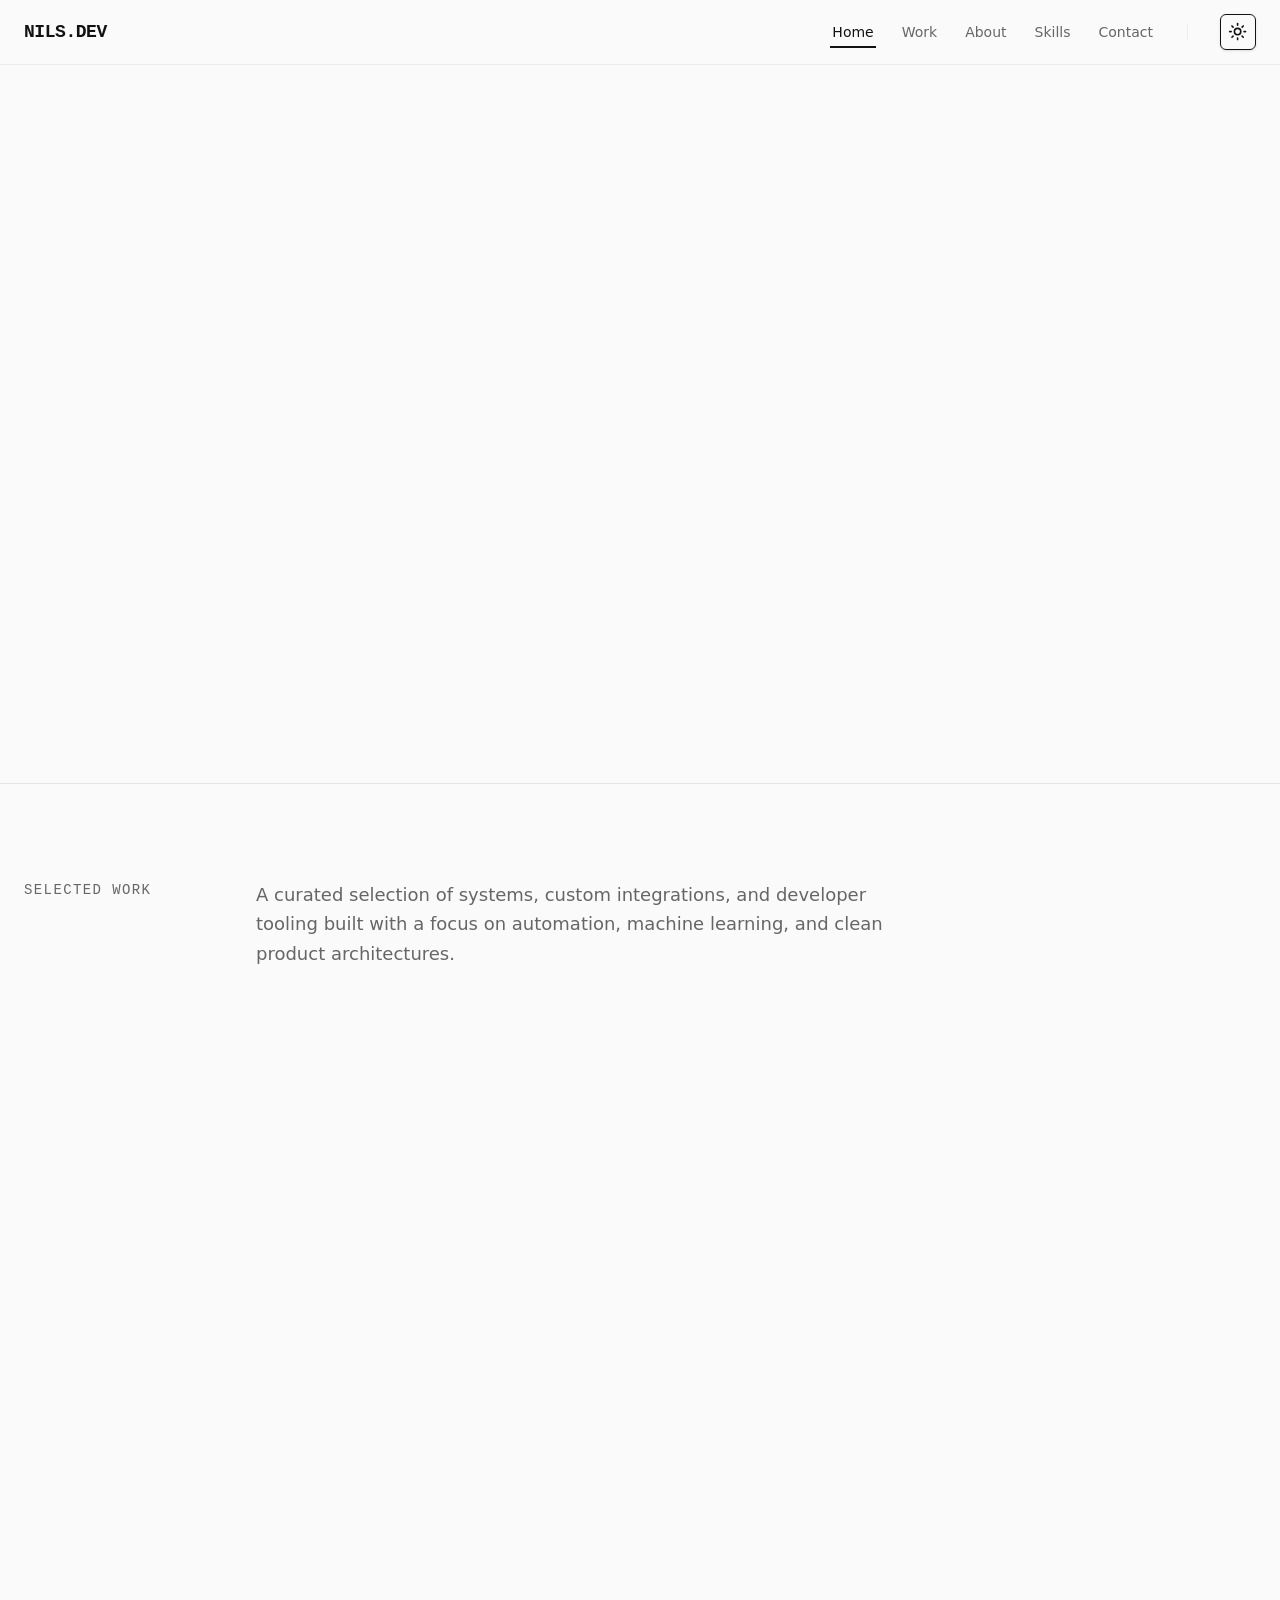
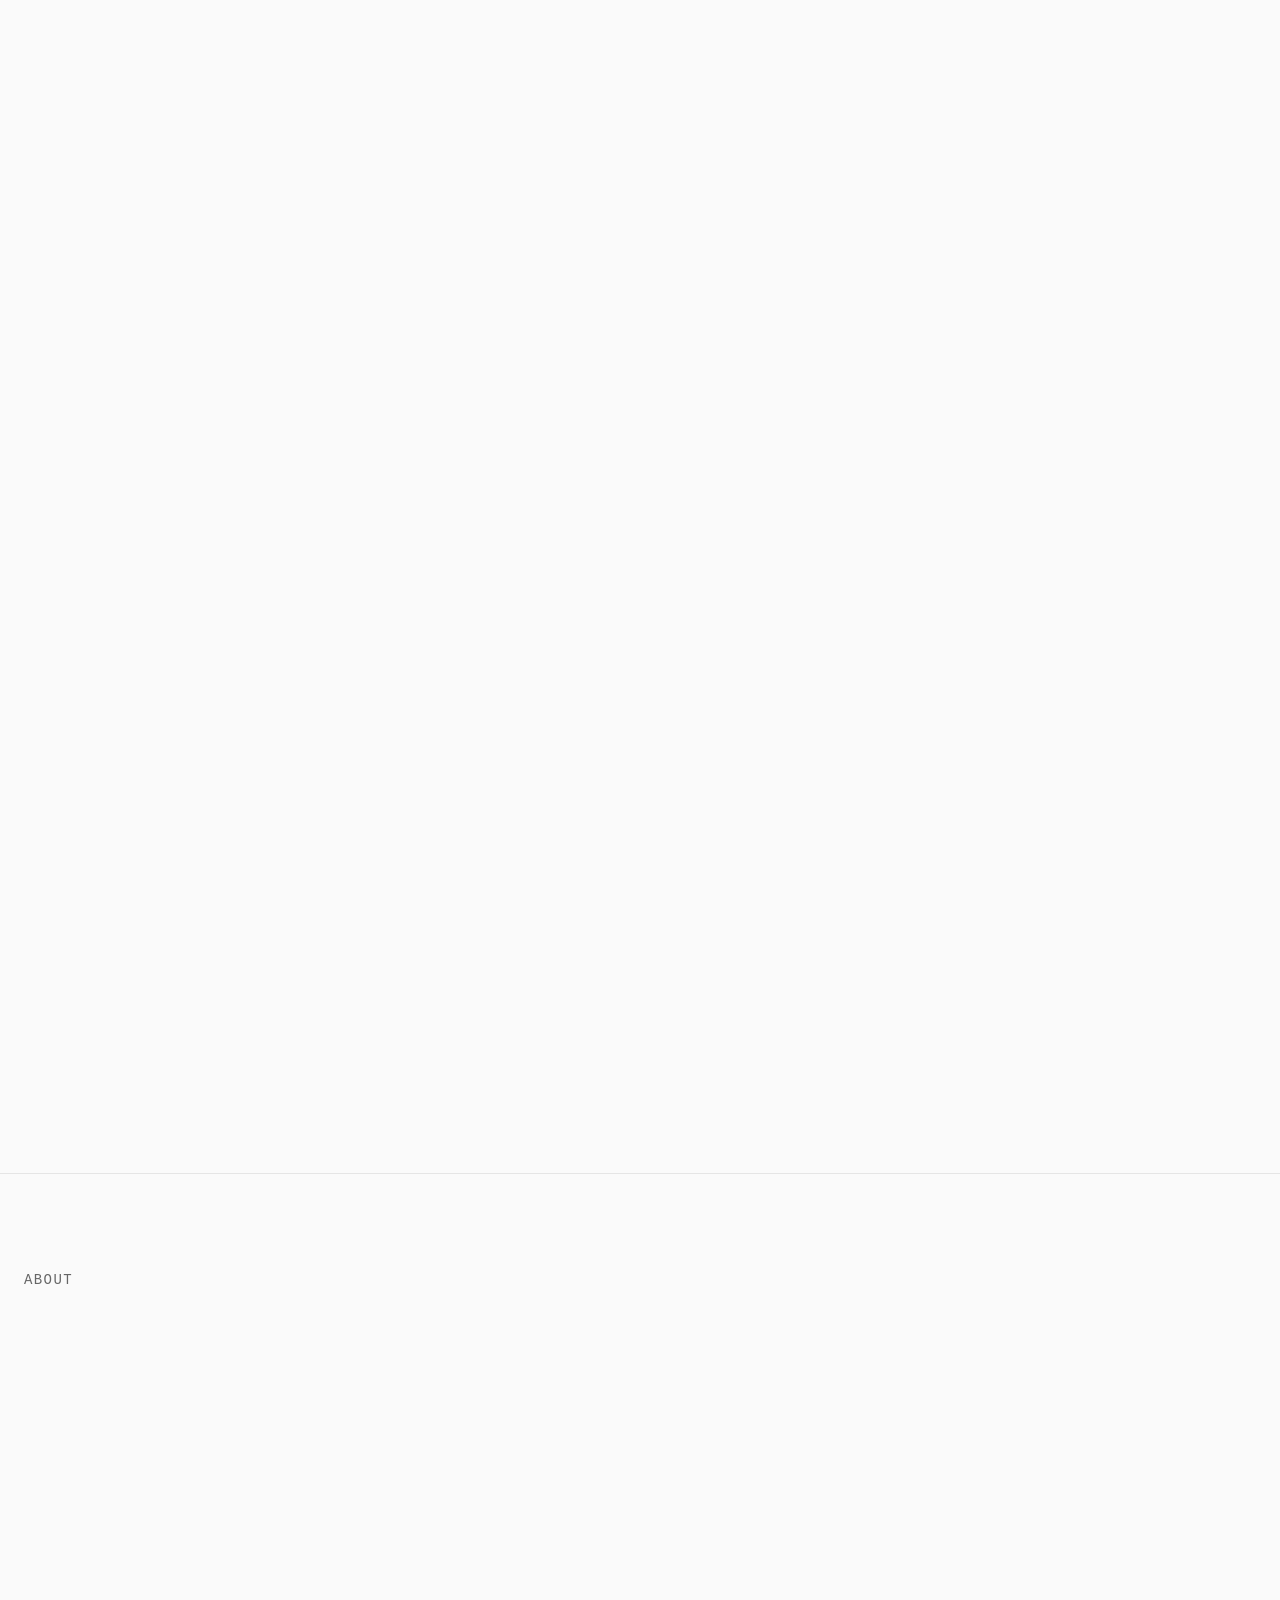
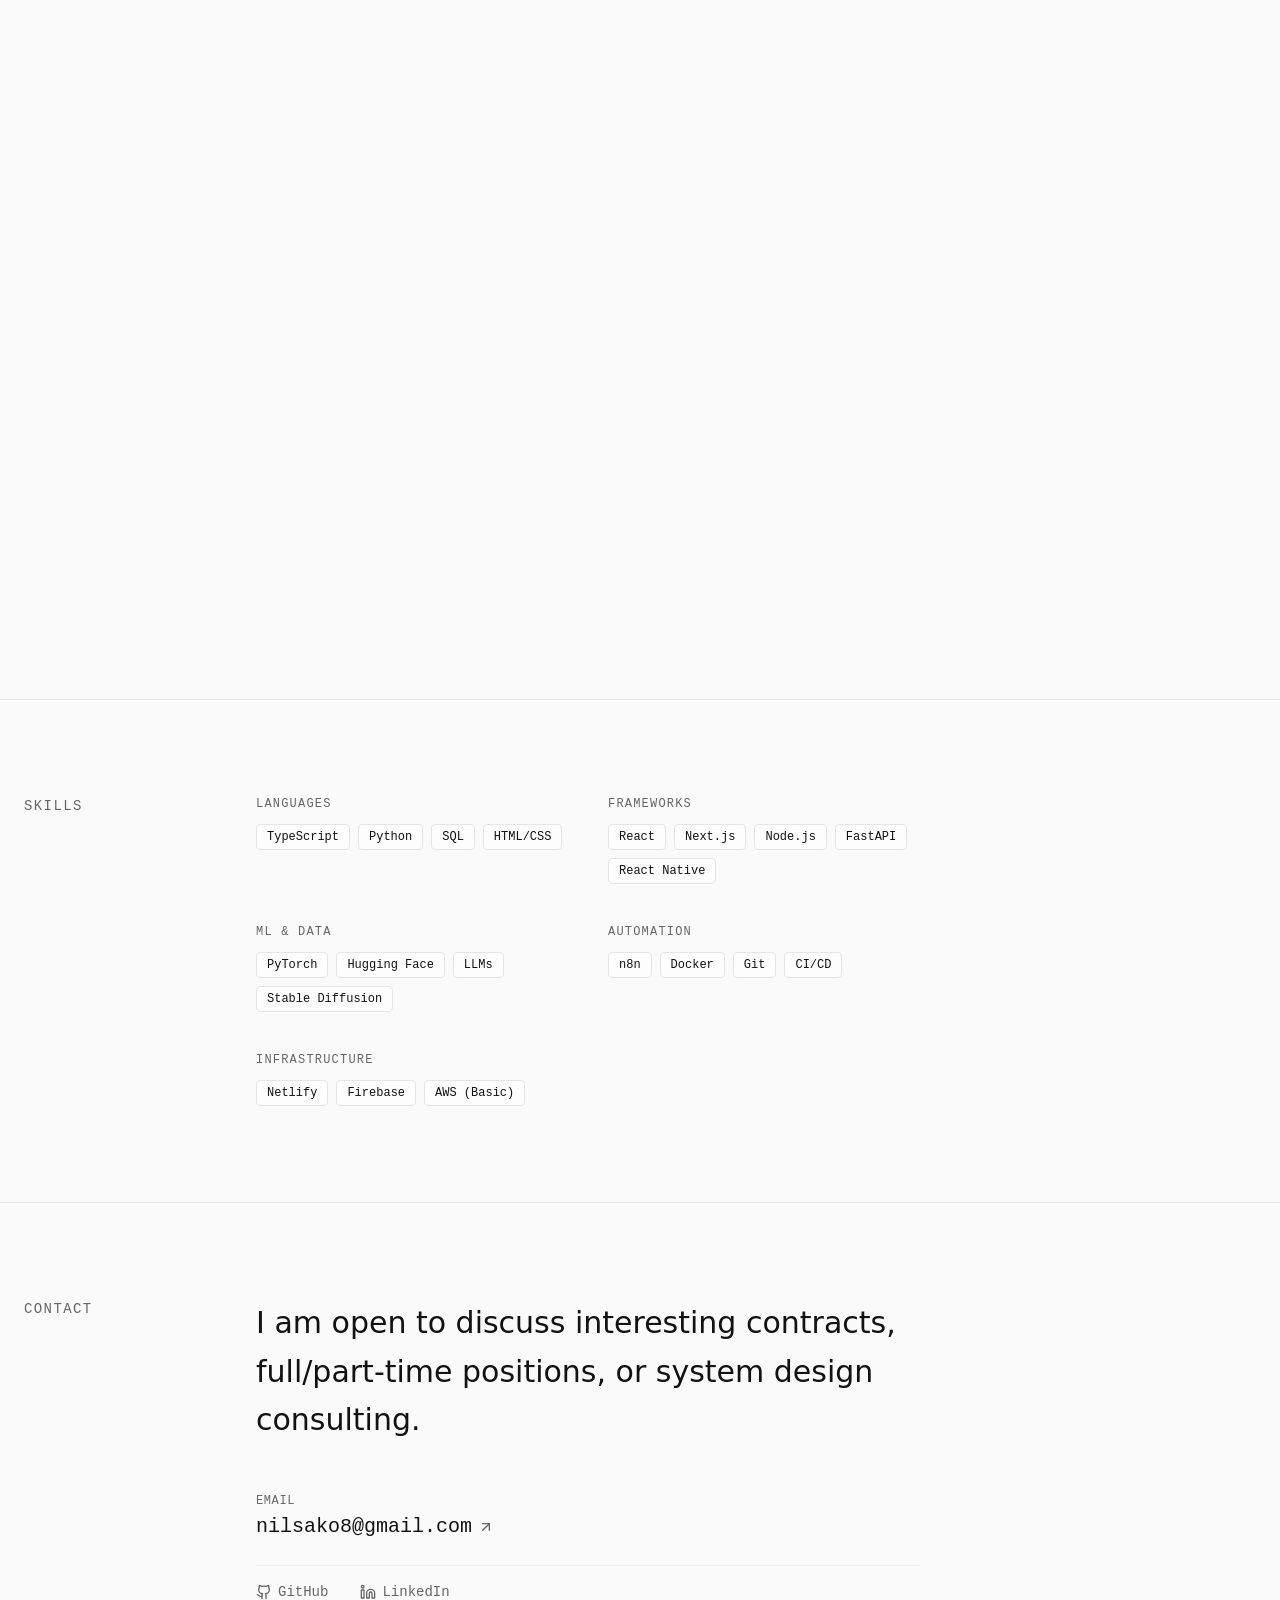
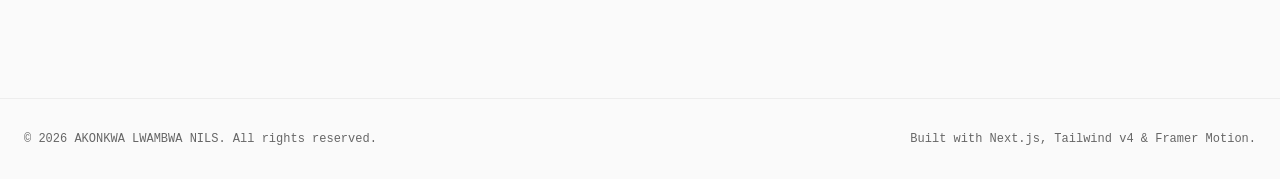
==== index.html @ e19adb3b "Deploying to gh-pages from @ Nils-23/Nils-23.github.io@7e3d61662206aa926b1d967ab10902e6a3b85e97 🚀" ====
<!DOCTYPE html><!--7zTJDWWhBS7h_rFs1N81M--><html lang="en"><head><meta charSet="utf-8"/><meta name="viewport" content="width=device-width, initial-scale=1"/><link rel="preload" href="/_next/static/media/797e433ab948586e-s.p.29207c2f.woff2" as="font" crossorigin="" type="font/woff2"/><link rel="preload" href="/_next/static/media/caa3a2e1cccd8315-s.p.3b6cae6d.woff2" as="font" crossorigin="" type="font/woff2"/><link rel="preload" as="image" href="/images/projects/eventas.png"/><link rel="preload" as="image" href="/images/projects/cmrs.png"/><link rel="preload" as="image" href="/images/projects/focuslearn.png"/><link rel="preload" as="image" href="/images/projects/swahili-ai.png"/><link rel="preload" as="image" href="/images/projects/hairstyle-tryon.png"/><link rel="preload" as="image" href="/images/projects/telegram-loan.png"/><link rel="preload" as="image" href="/images/profile.jpg"/><link rel="stylesheet" href="/_next/static/chunks/3e14eff744b3786f.css" data-precedence="next"/><link rel="preload" as="script" fetchPriority="low" href="/_next/static/chunks/c3f7c53421ff9a6f.js"/><script src="/_next/static/chunks/dde2c8e6322d1671.js" async=""></script><script src="/_next/static/chunks/36eb040fd7f092fc.js" async=""></script><script src="/_next/static/chunks/turbopack-7bf3061c2b5e1d16.js" async=""></script><script src="/_next/static/chunks/b64d5b6a8b89e389.js" async=""></script><script src="/_next/static/chunks/162fcf8ee86e2790.js" async=""></script><script src="/_next/static/chunks/2f236954d6a65e12.js" async=""></script><script src="/_next/static/chunks/4f5dab161cd30f01.js" async=""></script><meta name="next-size-adjust" content=""/><title>Akonkwa Lwambwa Nils | Software Engineer</title><meta name="description" content="Software Engineer specializing in automation, applied ML, and product engineering. Building resilient systems with a focus on long-term thinking."/><meta name="author" content="Akonkwa Lwambwa Nils"/><meta name="keywords" content="Software Engineer,Machine Learning,Automation,React,Next.js,Applied ML,System Design"/><meta property="og:title" content="Akonkwa Lwambwa Nils | Software Engineer"/><meta property="og:description" content="Building resilient systems at the intersection of automation, ML, and product."/><meta property="og:url" content="https://nilsakonkwa.com"/><meta property="og:site_name" content="Akonkwa Lwambwa Nils"/><meta property="og:locale" content="en_US"/><meta property="og:type" content="website"/><meta name="twitter:card" content="summary_large_image"/><meta name="twitter:creator" content="@Nils-23"/><meta name="twitter:title" content="Akonkwa Lwambwa Nils | Software Engineer"/><meta name="twitter:description" content="Building resilient systems at the intersection of automation, ML, and product."/><link rel="icon" href="/icon?8f8e2dce71121bfd" type="image/png" sizes="32x32"/><script src="/_next/static/chunks/a6dad97d9634a72d.js" noModule=""></script></head><body class="geist_a71539c9-module__T19VSG__variable geist_mono_8d43a2aa-module__8Li5zG__variable antialiased bg-background text-foreground selection:bg-black/10 dark:selection:bg-white/20 relative overflow-x-hidden transition-colors duration-300"><div hidden=""><!--$--><!--/$--></div><script>((a,b,c,d,e,f,g,h)=>{let i=document.documentElement,j=["light","dark"];function k(b){var c;(Array.isArray(a)?a:[a]).forEach(a=>{let c="class"===a,d=c&&f?e.map(a=>f[a]||a):e;c?(i.classList.remove(...d),i.classList.add(f&&f[b]?f[b]:b)):i.setAttribute(a,b)}),c=b,h&&j.includes(c)&&(i.style.colorScheme=c)}if(d)k(d);else try{let a=localStorage.getItem(b)||c,d=g&&"system"===a?window.matchMedia("(prefers-color-scheme: dark)").matches?"dark":"light":a;k(d)}catch(a){}})("class","theme","system",null,["light","dark"],null,true,true)</script><div class="fixed inset-0 -z-10 h-full w-full bg-background transition-colors duration-300 pointer-events-none"></div><header class="fixed top-0 z-50 w-full border-b border-border/80 bg-background/60 backdrop-blur-xl transition-colors duration-300"><div class="container mx-auto flex h-16 items-center justify-between px-6"><a href="#hero" class="text-lg font-mono font-bold tracking-tight text-foreground">NILS.DEV</a><nav class="hidden gap-6 md:flex items-center"><a href="#hero" class="relative text-sm font-medium transition-colors hover:text-foreground/90 py-1.5 px-0.5 text-foreground">Home<div class="absolute bottom-0 left-0 h-[2px] w-full bg-foreground"></div></a><a href="#work" class="relative text-sm font-medium transition-colors hover:text-foreground/90 py-1.5 px-0.5 text-muted-foreground">Work</a><a href="#about" class="relative text-sm font-medium transition-colors hover:text-foreground/90 py-1.5 px-0.5 text-muted-foreground">About</a><a href="#skills" class="relative text-sm font-medium transition-colors hover:text-foreground/90 py-1.5 px-0.5 text-muted-foreground">Skills</a><a href="#contact" class="relative text-sm font-medium transition-colors hover:text-foreground/90 py-1.5 px-0.5 text-muted-foreground">Contact</a><div class="h-4 w-[1px] bg-border/60 ml-2"></div><button class="relative inline-flex h-9 w-9 items-center justify-center rounded-md border border-input bg-transparent shadow-sm hover:bg-accent hover:text-accent-foreground transition-colors ml-2"><svg xmlns="http://www.w3.org/2000/svg" width="24" height="24" viewBox="0 0 24 24" fill="none" stroke="currentColor" stroke-width="2" stroke-linecap="round" stroke-linejoin="round" class="lucide lucide-sun h-[1.2rem] w-[1.2rem] rotate-0 scale-100 transition-all dark:-rotate-90 dark:scale-0" aria-hidden="true"><circle cx="12" cy="12" r="4"></circle><path d="M12 2v2"></path><path d="M12 20v2"></path><path d="m4.93 4.93 1.41 1.41"></path><path d="m17.66 17.66 1.41 1.41"></path><path d="M2 12h2"></path><path d="M20 12h2"></path><path d="m6.34 17.66-1.41 1.41"></path><path d="m19.07 4.93-1.41 1.41"></path></svg><svg xmlns="http://www.w3.org/2000/svg" width="24" height="24" viewBox="0 0 24 24" fill="none" stroke="currentColor" stroke-width="2" stroke-linecap="round" stroke-linejoin="round" class="lucide lucide-moon absolute h-[1.2rem] w-[1.2rem] rotate-90 scale-0 transition-all dark:rotate-0 dark:scale-100" aria-hidden="true"><path d="M20.985 12.486a9 9 0 1 1-9.473-9.472c.405-.022.617.46.402.803a6 6 0 0 0 8.268 8.268c.344-.215.825-.004.803.401"></path></svg><span class="sr-only">Toggle theme</span></button></nav><div class="flex items-center gap-2 md:hidden"><button class="relative inline-flex h-9 w-9 items-center justify-center rounded-md border border-input bg-transparent shadow-sm hover:bg-accent hover:text-accent-foreground transition-colors"><svg xmlns="http://www.w3.org/2000/svg" width="24" height="24" viewBox="0 0 24 24" fill="none" stroke="currentColor" stroke-width="2" stroke-linecap="round" stroke-linejoin="round" class="lucide lucide-sun h-[1.2rem] w-[1.2rem] rotate-0 scale-100 transition-all dark:-rotate-90 dark:scale-0" aria-hidden="true"><circle cx="12" cy="12" r="4"></circle><path d="M12 2v2"></path><path d="M12 20v2"></path><path d="m4.93 4.93 1.41 1.41"></path><path d="m17.66 17.66 1.41 1.41"></path><path d="M2 12h2"></path><path d="M20 12h2"></path><path d="m6.34 17.66-1.41 1.41"></path><path d="m19.07 4.93-1.41 1.41"></path></svg><svg xmlns="http://www.w3.org/2000/svg" width="24" height="24" viewBox="0 0 24 24" fill="none" stroke="currentColor" stroke-width="2" stroke-linecap="round" stroke-linejoin="round" class="lucide lucide-moon absolute h-[1.2rem] w-[1.2rem] rotate-90 scale-0 transition-all dark:rotate-0 dark:scale-100" aria-hidden="true"><path d="M20.985 12.486a9 9 0 1 1-9.473-9.472c.405-.022.617.46.402.803a6 6 0 0 0 8.268 8.268c.344-.215.825-.004.803.401"></path></svg><span class="sr-only">Toggle theme</span></button><button class="inline-flex h-9 w-9 items-center justify-center rounded-md border border-input bg-transparent text-foreground shadow-sm hover:bg-accent hover:text-accent-foreground"><svg xmlns="http://www.w3.org/2000/svg" width="24" height="24" viewBox="0 0 24 24" fill="none" stroke="currentColor" stroke-width="2" stroke-linecap="round" stroke-linejoin="round" class="lucide lucide-menu h-5 w-5" aria-hidden="true"><path d="M4 5h16"></path><path d="M4 12h16"></path><path d="M4 19h16"></path></svg><span class="sr-only">Toggle Menu</span></button></div></div></header><main class="min-h-screen pt-16 relative"><section id="hero" class="relative flex min-h-[80vh] flex-col justify-center px-6 py-12 md:py-24 container mx-auto border-b border-border"><div class="max-w-4xl space-y-6 md:space-y-8"><div class="inline-flex items-center gap-2 rounded-full border border-emerald-500/20 bg-emerald-500/5 px-3 py-1 text-xs font-mono text-emerald-500 w-fit" style="opacity:0;transform:translateY(10px)"><span class="relative flex h-2 w-2"><span class="animate-ping absolute inline-flex h-full w-full rounded-full bg-emerald-400 opacity-75"></span><span class="relative inline-flex rounded-full h-2 w-2 bg-emerald-500"></span></span>Available to work</div><div class="space-y-2"><h1 class="text-4xl sm:text-5xl md:text-7xl font-extrabold tracking-tight text-foreground" style="opacity:0;transform:translateY(20px)">AKONKWA LWAMBWA NILS</h1><p class="text-lg font-mono text-muted-foreground uppercase tracking-widest" style="opacity:0;transform:translateY(20px)">Software Engineer</p></div><p class="text-xl sm:text-2xl md:text-3xl text-foreground leading-snug tracking-tight max-w-3xl font-normal" style="opacity:0;transform:translateY(20px)">Building resilient systems at the intersection of automation, ML, and product.</p><div class="flex flex-wrap gap-3 pt-4" style="opacity:0;transform:translateY(20px)"><a href="mailto:nilsako8@gmail.com" class="inline-flex items-center gap-2 rounded-lg bg-foreground px-5 py-2.5 text-sm font-medium text-background hover:bg-foreground/90 transition-all shadow-sm focus-visible:outline focus-visible:outline-2 focus-visible:outline-offset-2 focus-visible:outline-foreground"><svg xmlns="http://www.w3.org/2000/svg" width="24" height="24" viewBox="0 0 24 24" fill="none" stroke="currentColor" stroke-width="2" stroke-linecap="round" stroke-linejoin="round" class="lucide lucide-mail h-4 w-4" aria-hidden="true"><path d="m22 7-8.991 5.727a2 2 0 0 1-2.009 0L2 7"></path><rect x="2" y="4" width="20" height="16" rx="2"></rect></svg><span>Email</span></a><a href="https://github.com/Nils-23" target="_blank" rel="noopener noreferrer" class="inline-flex items-center gap-2 rounded-lg border border-border bg-card px-5 py-2.5 text-sm font-medium text-foreground hover:bg-accent hover:text-accent-foreground hover:border-foreground/20 transition-all focus-visible:ring-1 focus-visible:ring-ring"><svg xmlns="http://www.w3.org/2000/svg" width="24" height="24" viewBox="0 0 24 24" fill="none" stroke="currentColor" stroke-width="2" stroke-linecap="round" stroke-linejoin="round" class="lucide lucide-github h-4 w-4" aria-hidden="true"><path d="M15 22v-4a4.8 4.8 0 0 0-1-3.5c3 0 6-2 6-5.5.08-1.25-.27-2.48-1-3.5.28-1.15.28-2.35 0-3.5 0 0-1 0-3 1.5-2.64-.5-5.36-.5-8 0C6 2 5 2 5 2c-.3 1.15-.3 2.35 0 3.5A5.403 5.403 0 0 0 4 9c0 3.5 3 5.5 6 5.5-.39.49-.68 1.05-.85 1.65-.17.6-.22 1.23-.15 1.85v4"></path><path d="M9 18c-4.51 2-5-2-7-2"></path></svg><span>GitHub</span></a><a href="https://www.linkedin.com/in/akonkwa-lwambwa-65188b34a/" target="_blank" rel="noopener noreferrer" class="inline-flex items-center gap-2 rounded-lg border border-border bg-card px-5 py-2.5 text-sm font-medium text-foreground hover:bg-accent hover:text-accent-foreground hover:border-foreground/20 transition-all focus-visible:ring-1 focus-visible:ring-ring"><svg xmlns="http://www.w3.org/2000/svg" width="24" height="24" viewBox="0 0 24 24" fill="none" stroke="currentColor" stroke-width="2" stroke-linecap="round" stroke-linejoin="round" class="lucide lucide-linkedin h-4 w-4" aria-hidden="true"><path d="M16 8a6 6 0 0 1 6 6v7h-4v-7a2 2 0 0 0-2-2 2 2 0 0 0-2 2v7h-4v-7a6 6 0 0 1 6-6z"></path><rect width="4" height="12" x="2" y="9"></rect><circle cx="4" cy="4" r="2"></circle></svg><span>LinkedIn</span></a><a href="/resume.pdf" target="_blank" rel="noopener noreferrer" class="inline-flex items-center gap-2 rounded-lg border border-border bg-card px-5 py-2.5 text-sm font-medium text-foreground hover:bg-accent hover:text-accent-foreground hover:border-foreground/20 transition-all focus-visible:ring-1 focus-visible:ring-ring"><svg xmlns="http://www.w3.org/2000/svg" width="24" height="24" viewBox="0 0 24 24" fill="none" stroke="currentColor" stroke-width="2" stroke-linecap="round" stroke-linejoin="round" class="lucide lucide-file-text h-4 w-4" aria-hidden="true"><path d="M6 22a2 2 0 0 1-2-2V4a2 2 0 0 1 2-2h8a2.4 2.4 0 0 1 1.704.706l3.588 3.588A2.4 2.4 0 0 1 20 8v12a2 2 0 0 1-2 2z"></path><path d="M14 2v5a1 1 0 0 0 1 1h5"></path><path d="M10 9H8"></path><path d="M16 13H8"></path><path d="M16 17H8"></path></svg><span>Resume (PDF)</span></a></div></div></section><section id="work" class="container mx-auto px-6 py-24 border-b border-border scroll-mt-16"><div class="max-w-4xl grid gap-8 md:grid-cols-[200px_1fr] mb-16"><div><h2 class="text-sm font-mono text-muted-foreground uppercase tracking-widest sticky top-24">Selected Work</h2></div><div><p class="text-lg text-muted-foreground leading-relaxed">A curated selection of systems, custom integrations, and developer tooling built with a focus on automation, machine learning, and clean product architectures.</p></div></div><div class="grid gap-8 sm:grid-cols-2 lg:grid-cols-2 max-w-5xl mx-auto md:ml-[200px]"><div class="group relative flex flex-col justify-between rounded-xl border border-border bg-card p-6 transition-all hover:border-foreground/20 hover:shadow-lg dark:hover:shadow-black/50" style="opacity:0;transform:translateY(20px)"><div class="space-y-4"><div class="flex items-start justify-between gap-4"><h3 class="text-xl font-bold tracking-tight text-foreground group-hover:text-foreground/95">Eventas</h3><span class="inline-flex items-center rounded-full px-2.5 py-0.5 text-xs font-mono border transition-colors shrink-0 border-emerald-500/20 text-emerald-500 bg-emerald-500/5"><span class="mr-1.5 h-1.5 w-1.5 rounded-full bg-emerald-500 animate-pulse"></span>Live</span></div><p class="text-sm sm:text-base text-muted-foreground leading-relaxed">Location-based nightlife and event discovery platform with real-time social heatmaps.</p><div class="relative aspect-video w-full rounded-lg overflow-hidden border border-border bg-muted/40 flex items-center justify-center group-hover:border-foreground/10 transition-colors"><img src="/images/projects/eventas.png" alt="Eventas Screenshot" class="w-full h-full grayscale opacity-80 group-hover:grayscale-0 group-hover:opacity-100 transition-all duration-500 ease-out object-contain bg-black"/></div><div class="flex flex-wrap gap-1.5 pt-2"><span class="rounded border border-border bg-muted/20 px-2 py-0.5 text-xs font-mono text-muted-foreground">React Native</span><span class="rounded border border-border bg-muted/20 px-2 py-0.5 text-xs font-mono text-muted-foreground">Expo</span><span class="rounded border border-border bg-muted/20 px-2 py-0.5 text-xs font-mono text-muted-foreground">TypeScript</span><span class="rounded border border-border bg-muted/20 px-2 py-0.5 text-xs font-mono text-muted-foreground">Firebase</span><span class="rounded border border-border bg-muted/20 px-2 py-0.5 text-xs font-mono text-muted-foreground">Google Maps API</span></div></div><div class="flex items-center gap-4 pt-6 mt-auto border-t border-border/50"><a href="https://www.eventas.live/" target="_blank" rel="noopener noreferrer" class="inline-flex items-center text-xs font-mono font-medium text-foreground hover:text-foreground/85 transition-colors">Live Demo<svg xmlns="http://www.w3.org/2000/svg" width="24" height="24" viewBox="0 0 24 24" fill="none" stroke="currentColor" stroke-width="2" stroke-linecap="round" stroke-linejoin="round" class="lucide lucide-arrow-up-right ml-1 h-3.5 w-3.5" aria-hidden="true"><path d="M7 7h10v10"></path><path d="M7 17 17 7"></path></svg></a><a href="[GitHub URL]" target="_blank" rel="noopener noreferrer" class="inline-flex items-center text-xs font-mono font-medium text-muted-foreground hover:text-foreground transition-colors"><svg xmlns="http://www.w3.org/2000/svg" width="24" height="24" viewBox="0 0 24 24" fill="none" stroke="currentColor" stroke-width="2" stroke-linecap="round" stroke-linejoin="round" class="lucide lucide-github mr-1 h-3.5 w-3.5" aria-hidden="true"><path d="M15 22v-4a4.8 4.8 0 0 0-1-3.5c3 0 6-2 6-5.5.08-1.25-.27-2.48-1-3.5.28-1.15.28-2.35 0-3.5 0 0-1 0-3 1.5-2.64-.5-5.36-.5-8 0C6 2 5 2 5 2c-.3 1.15-.3 2.35 0 3.5A5.403 5.403 0 0 0 4 9c0 3.5 3 5.5 6 5.5-.39.49-.68 1.05-.85 1.65-.17.6-.22 1.23-.15 1.85v4"></path><path d="M9 18c-4.51 2-5-2-7-2"></path></svg>Source Code</a></div></div><div class="group relative flex flex-col justify-between rounded-xl border border-border bg-card p-6 transition-all hover:border-foreground/20 hover:shadow-lg dark:hover:shadow-black/50" style="opacity:0;transform:translateY(20px)"><div class="space-y-4"><div class="flex items-start justify-between gap-4"><h3 class="text-xl font-bold tracking-tight text-foreground group-hover:text-foreground/95">Investor-Facing Mining Cooperative Website</h3><span class="inline-flex items-center rounded-full px-2.5 py-0.5 text-xs font-mono border transition-colors shrink-0 border-emerald-500/20 text-emerald-500 bg-emerald-500/5"><span class="mr-1.5 h-1.5 w-1.5 rounded-full bg-emerald-500 animate-pulse"></span>Live</span></div><p class="text-sm sm:text-base text-muted-foreground leading-relaxed">Professional, credibility-driven website for COMRS.</p><div class="relative aspect-video w-full rounded-lg overflow-hidden border border-border bg-muted/40 flex items-center justify-center group-hover:border-foreground/10 transition-colors"><img src="/images/projects/cmrs.png" alt="Investor-Facing Mining Cooperative Website Screenshot" class="w-full h-full grayscale opacity-80 group-hover:grayscale-0 group-hover:opacity-100 transition-all duration-500 ease-out object-cover"/></div><div class="flex flex-wrap gap-1.5 pt-2"><span class="rounded border border-border bg-muted/20 px-2 py-0.5 text-xs font-mono text-muted-foreground">React</span><span class="rounded border border-border bg-muted/20 px-2 py-0.5 text-xs font-mono text-muted-foreground">Next.js</span><span class="rounded border border-border bg-muted/20 px-2 py-0.5 text-xs font-mono text-muted-foreground">Tailwind CSS</span></div></div><div class="flex items-center gap-4 pt-6 mt-auto border-t border-border/50"><a href="https://www.risingstarminerals.com/services" target="_blank" rel="noopener noreferrer" class="inline-flex items-center text-xs font-mono font-medium text-foreground hover:text-foreground/85 transition-colors">Live Demo<svg xmlns="http://www.w3.org/2000/svg" width="24" height="24" viewBox="0 0 24 24" fill="none" stroke="currentColor" stroke-width="2" stroke-linecap="round" stroke-linejoin="round" class="lucide lucide-arrow-up-right ml-1 h-3.5 w-3.5" aria-hidden="true"><path d="M7 7h10v10"></path><path d="M7 17 17 7"></path></svg></a><a href="https://github.com/Nils-23/CMRS" target="_blank" rel="noopener noreferrer" class="inline-flex items-center text-xs font-mono font-medium text-muted-foreground hover:text-foreground transition-colors"><svg xmlns="http://www.w3.org/2000/svg" width="24" height="24" viewBox="0 0 24 24" fill="none" stroke="currentColor" stroke-width="2" stroke-linecap="round" stroke-linejoin="round" class="lucide lucide-github mr-1 h-3.5 w-3.5" aria-hidden="true"><path d="M15 22v-4a4.8 4.8 0 0 0-1-3.5c3 0 6-2 6-5.5.08-1.25-.27-2.48-1-3.5.28-1.15.28-2.35 0-3.5 0 0-1 0-3 1.5-2.64-.5-5.36-.5-8 0C6 2 5 2 5 2c-.3 1.15-.3 2.35 0 3.5A5.403 5.403 0 0 0 4 9c0 3.5 3 5.5 6 5.5-.39.49-.68 1.05-.85 1.65-.17.6-.22 1.23-.15 1.85v4"></path><path d="M9 18c-4.51 2-5-2-7-2"></path></svg>Source Code</a></div></div><div class="group relative flex flex-col justify-between rounded-xl border border-border bg-card p-6 transition-all hover:border-foreground/20 hover:shadow-lg dark:hover:shadow-black/50" style="opacity:0;transform:translateY(20px)"><div class="space-y-4"><div class="flex items-start justify-between gap-4"><h3 class="text-xl font-bold tracking-tight text-foreground group-hover:text-foreground/95">FocusLearn</h3><span class="inline-flex items-center rounded-full px-2.5 py-0.5 text-xs font-mono border transition-colors shrink-0 border-border text-muted-foreground bg-muted/20">Completed</span></div><p class="text-sm sm:text-base text-muted-foreground leading-relaxed">Adaptive learning companion app designed to support college students with ADHD through task management and study aids.</p><div class="relative aspect-video w-full rounded-lg overflow-hidden border border-border bg-muted/40 flex items-center justify-center group-hover:border-foreground/10 transition-colors"><img src="/images/projects/focuslearn.png" alt="FocusLearn Screenshot" class="w-full h-full grayscale opacity-80 group-hover:grayscale-0 group-hover:opacity-100 transition-all duration-500 ease-out object-contain bg-black"/></div><div class="flex flex-wrap gap-1.5 pt-2"><span class="rounded border border-border bg-muted/20 px-2 py-0.5 text-xs font-mono text-muted-foreground">React</span><span class="rounded border border-border bg-muted/20 px-2 py-0.5 text-xs font-mono text-muted-foreground">Next.js</span><span class="rounded border border-border bg-muted/20 px-2 py-0.5 text-xs font-mono text-muted-foreground">TypeScript</span><span class="rounded border border-border bg-muted/20 px-2 py-0.5 text-xs font-mono text-muted-foreground">Tailwind CSS</span><span class="rounded border border-border bg-muted/20 px-2 py-0.5 text-xs font-mono text-muted-foreground">Firebase</span></div></div><div class="flex items-center gap-4 pt-6 mt-auto border-t border-border/50"><a href="[Live Demo URL]" target="_blank" rel="noopener noreferrer" class="inline-flex items-center text-xs font-mono font-medium text-foreground hover:text-foreground/85 transition-colors">Live Demo<svg xmlns="http://www.w3.org/2000/svg" width="24" height="24" viewBox="0 0 24 24" fill="none" stroke="currentColor" stroke-width="2" stroke-linecap="round" stroke-linejoin="round" class="lucide lucide-arrow-up-right ml-1 h-3.5 w-3.5" aria-hidden="true"><path d="M7 7h10v10"></path><path d="M7 17 17 7"></path></svg></a><a href="https://github.com/Nils-23/FocusLearn" target="_blank" rel="noopener noreferrer" class="inline-flex items-center text-xs font-mono font-medium text-muted-foreground hover:text-foreground transition-colors"><svg xmlns="http://www.w3.org/2000/svg" width="24" height="24" viewBox="0 0 24 24" fill="none" stroke="currentColor" stroke-width="2" stroke-linecap="round" stroke-linejoin="round" class="lucide lucide-github mr-1 h-3.5 w-3.5" aria-hidden="true"><path d="M15 22v-4a4.8 4.8 0 0 0-1-3.5c3 0 6-2 6-5.5.08-1.25-.27-2.48-1-3.5.28-1.15.28-2.35 0-3.5 0 0-1 0-3 1.5-2.64-.5-5.36-.5-8 0C6 2 5 2 5 2c-.3 1.15-.3 2.35 0 3.5A5.403 5.403 0 0 0 4 9c0 3.5 3 5.5 6 5.5-.39.49-.68 1.05-.85 1.65-.17.6-.22 1.23-.15 1.85v4"></path><path d="M9 18c-4.51 2-5-2-7-2"></path></svg>Source Code</a></div></div><div class="group relative flex flex-col justify-between rounded-xl border border-border bg-card p-6 transition-all hover:border-foreground/20 hover:shadow-lg dark:hover:shadow-black/50" style="opacity:0;transform:translateY(20px)"><div class="space-y-4"><div class="flex items-start justify-between gap-4"><h3 class="text-xl font-bold tracking-tight text-foreground group-hover:text-foreground/95">Swahili Conversational AI Bot</h3><span class="inline-flex items-center rounded-full px-2.5 py-0.5 text-xs font-mono border transition-colors shrink-0 border-border text-muted-foreground bg-muted/20">Completed</span></div><p class="text-sm sm:text-base text-muted-foreground leading-relaxed">Local LLaMA &amp; Distil models focused on language accessibility and performance.</p><div class="relative aspect-video w-full rounded-lg overflow-hidden border border-border bg-muted/40 flex items-center justify-center group-hover:border-foreground/10 transition-colors"><img src="/images/projects/swahili-ai.png" alt="Swahili Conversational AI Bot Screenshot" class="w-full h-full grayscale opacity-80 group-hover:grayscale-0 group-hover:opacity-100 transition-all duration-500 ease-out object-cover"/></div><div class="flex flex-wrap gap-1.5 pt-2"><span class="rounded border border-border bg-muted/20 px-2 py-0.5 text-xs font-mono text-muted-foreground">PyTorch</span><span class="rounded border border-border bg-muted/20 px-2 py-0.5 text-xs font-mono text-muted-foreground">Hugging Face</span><span class="rounded border border-border bg-muted/20 px-2 py-0.5 text-xs font-mono text-muted-foreground">FastAPI</span><span class="rounded border border-border bg-muted/20 px-2 py-0.5 text-xs font-mono text-muted-foreground">Ollama3</span></div></div><div class="flex items-center gap-4 pt-6 mt-auto border-t border-border/50"><a href="[Live Demo URL]" target="_blank" rel="noopener noreferrer" class="inline-flex items-center text-xs font-mono font-medium text-foreground hover:text-foreground/85 transition-colors">Live Demo<svg xmlns="http://www.w3.org/2000/svg" width="24" height="24" viewBox="0 0 24 24" fill="none" stroke="currentColor" stroke-width="2" stroke-linecap="round" stroke-linejoin="round" class="lucide lucide-arrow-up-right ml-1 h-3.5 w-3.5" aria-hidden="true"><path d="M7 7h10v10"></path><path d="M7 17 17 7"></path></svg></a><a href="https://github.com/Nils-23/SWAHILI_BOT" target="_blank" rel="noopener noreferrer" class="inline-flex items-center text-xs font-mono font-medium text-muted-foreground hover:text-foreground transition-colors"><svg xmlns="http://www.w3.org/2000/svg" width="24" height="24" viewBox="0 0 24 24" fill="none" stroke="currentColor" stroke-width="2" stroke-linecap="round" stroke-linejoin="round" class="lucide lucide-github mr-1 h-3.5 w-3.5" aria-hidden="true"><path d="M15 22v-4a4.8 4.8 0 0 0-1-3.5c3 0 6-2 6-5.5.08-1.25-.27-2.48-1-3.5.28-1.15.28-2.35 0-3.5 0 0-1 0-3 1.5-2.64-.5-5.36-.5-8 0C6 2 5 2 5 2c-.3 1.15-.3 2.35 0 3.5A5.403 5.403 0 0 0 4 9c0 3.5 3 5.5 6 5.5-.39.49-.68 1.05-.85 1.65-.17.6-.22 1.23-.15 1.85v4"></path><path d="M9 18c-4.51 2-5-2-7-2"></path></svg>Source Code</a></div></div><div class="group relative flex flex-col justify-between rounded-xl border border-border bg-card p-6 transition-all hover:border-foreground/20 hover:shadow-lg dark:hover:shadow-black/50" style="opacity:0;transform:translateY(20px)"><div class="space-y-4"><div class="flex items-start justify-between gap-4"><h3 class="text-xl font-bold tracking-tight text-foreground group-hover:text-foreground/95">Hairstyle Try-On App</h3><span class="inline-flex items-center rounded-full px-2.5 py-0.5 text-xs font-mono border transition-colors shrink-0 border-border text-muted-foreground bg-muted/20">Completed</span></div><p class="text-sm sm:text-base text-muted-foreground leading-relaxed">Dataset creation and model improvement for better representation of black men.</p><div class="relative aspect-video w-full rounded-lg overflow-hidden border border-border bg-muted/40 flex items-center justify-center group-hover:border-foreground/10 transition-colors"><img src="/images/projects/hairstyle-tryon.png" alt="Hairstyle Try-On App Screenshot" class="w-full h-full grayscale opacity-80 group-hover:grayscale-0 group-hover:opacity-100 transition-all duration-500 ease-out object-cover"/></div><div class="flex flex-wrap gap-1.5 pt-2"><span class="rounded border border-border bg-muted/20 px-2 py-0.5 text-xs font-mono text-muted-foreground">Stable Diffusion</span><span class="rounded border border-border bg-muted/20 px-2 py-0.5 text-xs font-mono text-muted-foreground">Python</span><span class="rounded border border-border bg-muted/20 px-2 py-0.5 text-xs font-mono text-muted-foreground">React Native</span></div></div><div class="flex items-center gap-4 pt-6 mt-auto border-t border-border/50"><a href="[Live Demo URL]" target="_blank" rel="noopener noreferrer" class="inline-flex items-center text-xs font-mono font-medium text-foreground hover:text-foreground/85 transition-colors">Live Demo<svg xmlns="http://www.w3.org/2000/svg" width="24" height="24" viewBox="0 0 24 24" fill="none" stroke="currentColor" stroke-width="2" stroke-linecap="round" stroke-linejoin="round" class="lucide lucide-arrow-up-right ml-1 h-3.5 w-3.5" aria-hidden="true"><path d="M7 7h10v10"></path><path d="M7 17 17 7"></path></svg></a><a href="https://github.com/Nils-23/AI-Powered-Hairstyle-Try-On-Application" target="_blank" rel="noopener noreferrer" class="inline-flex items-center text-xs font-mono font-medium text-muted-foreground hover:text-foreground transition-colors"><svg xmlns="http://www.w3.org/2000/svg" width="24" height="24" viewBox="0 0 24 24" fill="none" stroke="currentColor" stroke-width="2" stroke-linecap="round" stroke-linejoin="round" class="lucide lucide-github mr-1 h-3.5 w-3.5" aria-hidden="true"><path d="M15 22v-4a4.8 4.8 0 0 0-1-3.5c3 0 6-2 6-5.5.08-1.25-.27-2.48-1-3.5.28-1.15.28-2.35 0-3.5 0 0-1 0-3 1.5-2.64-.5-5.36-.5-8 0C6 2 5 2 5 2c-.3 1.15-.3 2.35 0 3.5A5.403 5.403 0 0 0 4 9c0 3.5 3 5.5 6 5.5-.39.49-.68 1.05-.85 1.65-.17.6-.22 1.23-.15 1.85v4"></path><path d="M9 18c-4.51 2-5-2-7-2"></path></svg>Source Code</a></div></div><div class="group relative flex flex-col justify-between rounded-xl border border-border bg-card p-6 transition-all hover:border-foreground/20 hover:shadow-lg dark:hover:shadow-black/50" style="opacity:0;transform:translateY(20px)"><div class="space-y-4"><div class="flex items-start justify-between gap-4"><h3 class="text-xl font-bold tracking-tight text-foreground group-hover:text-foreground/95">Human-in-the-Loop Telegram Loan System</h3><span class="inline-flex items-center rounded-full px-2.5 py-0.5 text-xs font-mono border transition-colors shrink-0 border-amber-500/20 text-amber-500 bg-amber-500/5">In Progress</span></div><p class="text-sm sm:text-base text-muted-foreground leading-relaxed">Workflow-based automation with human decision checkpoints for risk control.</p><div class="relative aspect-video w-full rounded-lg overflow-hidden border border-border bg-muted/40 flex items-center justify-center group-hover:border-foreground/10 transition-colors"><img src="/images/projects/telegram-loan.png" alt="Human-in-the-Loop Telegram Loan System Screenshot" class="w-full h-full grayscale opacity-80 group-hover:grayscale-0 group-hover:opacity-100 transition-all duration-500 ease-out object-cover"/></div><div class="flex flex-wrap gap-1.5 pt-2"><span class="rounded border border-border bg-muted/20 px-2 py-0.5 text-xs font-mono text-muted-foreground">n8n</span><span class="rounded border border-border bg-muted/20 px-2 py-0.5 text-xs font-mono text-muted-foreground">Telegram API</span><span class="rounded border border-border bg-muted/20 px-2 py-0.5 text-xs font-mono text-muted-foreground">Node.js</span><span class="rounded border border-border bg-muted/20 px-2 py-0.5 text-xs font-mono text-muted-foreground">Docker</span></div></div><div class="flex items-center gap-4 pt-6 mt-auto border-t border-border/50"><a href="[Live Demo URL]" target="_blank" rel="noopener noreferrer" class="inline-flex items-center text-xs font-mono font-medium text-foreground hover:text-foreground/85 transition-colors">Live Demo<svg xmlns="http://www.w3.org/2000/svg" width="24" height="24" viewBox="0 0 24 24" fill="none" stroke="currentColor" stroke-width="2" stroke-linecap="round" stroke-linejoin="round" class="lucide lucide-arrow-up-right ml-1 h-3.5 w-3.5" aria-hidden="true"><path d="M7 7h10v10"></path><path d="M7 17 17 7"></path></svg></a><a href="https://github.com/Nils-23/CampusCash" target="_blank" rel="noopener noreferrer" class="inline-flex items-center text-xs font-mono font-medium text-muted-foreground hover:text-foreground transition-colors"><svg xmlns="http://www.w3.org/2000/svg" width="24" height="24" viewBox="0 0 24 24" fill="none" stroke="currentColor" stroke-width="2" stroke-linecap="round" stroke-linejoin="round" class="lucide lucide-github mr-1 h-3.5 w-3.5" aria-hidden="true"><path d="M15 22v-4a4.8 4.8 0 0 0-1-3.5c3 0 6-2 6-5.5.08-1.25-.27-2.48-1-3.5.28-1.15.28-2.35 0-3.5 0 0-1 0-3 1.5-2.64-.5-5.36-.5-8 0C6 2 5 2 5 2c-.3 1.15-.3 2.35 0 3.5A5.403 5.403 0 0 0 4 9c0 3.5 3 5.5 6 5.5-.39.49-.68 1.05-.85 1.65-.17.6-.22 1.23-.15 1.85v4"></path><path d="M9 18c-4.51 2-5-2-7-2"></path></svg>Source Code</a></div></div></div></section><section id="about" class="container mx-auto px-6 py-24 border-b border-border scroll-mt-16"><div class="max-w-4xl grid gap-8 md:grid-cols-[200px_1fr]"><div><h2 class="text-sm font-mono text-muted-foreground uppercase tracking-widest sticky top-24">About</h2></div><div class="grid gap-8 md:grid-cols-[1fr_260px] items-start"><div class="space-y-8"><p class="text-2xl sm:text-3xl font-light text-foreground leading-relaxed text-balance" style="opacity:0;transform:translateY(10px)">I approach software with a builder&#x27;s mindset—focusing on systems, clarity, and long-term solutions.</p><div class="space-y-6 text-base sm:text-lg text-muted-foreground leading-relaxed font-normal"><p style="opacity:0;transform:translateY(15px)">I believe in building systems that last. My work isn&#x27;t just about writing code; it&#x27;s about understanding the problem space deeply and designing solutions that are robust and scalable.</p><p style="opacity:0;transform:translateY(15px)">Experience across automation, machine learning, and product engineering has taught me that the best solutions often come from the intersection of disciplines. I enjoy the challenge of learning new domains and shipping value.</p><p style="opacity:0;transform:translateY(15px)">I value a calm, disciplined approach to engineering. No hype, no fluff—just consistent, high-quality execution.</p></div><div class="rounded-lg border border-dashed border-border p-6 bg-card/30" style="opacity:0;transform:translateY(15px)"><h3 class="text-sm font-medium text-foreground mb-2">Looking Ahead</h3><p class="text-sm text-muted-foreground">One project and one coffee at a time, I am committed to creating solutions and making the world an easier and better place to live.</p></div></div><div class="w-full max-w-[260px] mx-auto md:mx-0 group pt-2" style="opacity:0;transform:scale(0.98)"><div class="relative aspect-[4/5] rounded-xl overflow-hidden border border-border bg-card shadow-md"><img src="/images/profile.jpg" alt="Akonkwa Lwambwa Nils" class="w-full h-full object-cover grayscale opacity-90 group-hover:grayscale-0 group-hover:opacity-100 transition-all duration-500 ease-out"/></div></div></div></div></section><section id="skills" class="container mx-auto px-6 py-24 border-b border-border scroll-mt-16"><div class="max-w-4xl grid gap-8 md:grid-cols-[200px_1fr]"><div><h2 class="text-sm font-mono text-muted-foreground uppercase tracking-widest sticky top-24">Skills</h2></div><div class="grid gap-10 sm:grid-cols-2"><div class="space-y-3"><h3 class="text-xs font-mono uppercase tracking-widest text-muted-foreground">languages</h3><div class="flex flex-wrap gap-2"><span class="inline-block rounded border border-border bg-card/50 px-2.5 py-1 text-xs font-mono text-foreground hover:border-foreground/20 transition-colors">TypeScript</span><span class="inline-block rounded border border-border bg-card/50 px-2.5 py-1 text-xs font-mono text-foreground hover:border-foreground/20 transition-colors">Python</span><span class="inline-block rounded border border-border bg-card/50 px-2.5 py-1 text-xs font-mono text-foreground hover:border-foreground/20 transition-colors">SQL</span><span class="inline-block rounded border border-border bg-card/50 px-2.5 py-1 text-xs font-mono text-foreground hover:border-foreground/20 transition-colors">HTML/CSS</span></div></div><div class="space-y-3"><h3 class="text-xs font-mono uppercase tracking-widest text-muted-foreground">frameworks</h3><div class="flex flex-wrap gap-2"><span class="inline-block rounded border border-border bg-card/50 px-2.5 py-1 text-xs font-mono text-foreground hover:border-foreground/20 transition-colors">React</span><span class="inline-block rounded border border-border bg-card/50 px-2.5 py-1 text-xs font-mono text-foreground hover:border-foreground/20 transition-colors">Next.js</span><span class="inline-block rounded border border-border bg-card/50 px-2.5 py-1 text-xs font-mono text-foreground hover:border-foreground/20 transition-colors">Node.js</span><span class="inline-block rounded border border-border bg-card/50 px-2.5 py-1 text-xs font-mono text-foreground hover:border-foreground/20 transition-colors">FastAPI</span><span class="inline-block rounded border border-border bg-card/50 px-2.5 py-1 text-xs font-mono text-foreground hover:border-foreground/20 transition-colors">React Native</span></div></div><div class="space-y-3"><h3 class="text-xs font-mono uppercase tracking-widest text-muted-foreground">ml &amp; data</h3><div class="flex flex-wrap gap-2"><span class="inline-block rounded border border-border bg-card/50 px-2.5 py-1 text-xs font-mono text-foreground hover:border-foreground/20 transition-colors">PyTorch</span><span class="inline-block rounded border border-border bg-card/50 px-2.5 py-1 text-xs font-mono text-foreground hover:border-foreground/20 transition-colors">Hugging Face</span><span class="inline-block rounded border border-border bg-card/50 px-2.5 py-1 text-xs font-mono text-foreground hover:border-foreground/20 transition-colors">LLMs</span><span class="inline-block rounded border border-border bg-card/50 px-2.5 py-1 text-xs font-mono text-foreground hover:border-foreground/20 transition-colors">Stable Diffusion</span></div></div><div class="space-y-3"><h3 class="text-xs font-mono uppercase tracking-widest text-muted-foreground">automation</h3><div class="flex flex-wrap gap-2"><span class="inline-block rounded border border-border bg-card/50 px-2.5 py-1 text-xs font-mono text-foreground hover:border-foreground/20 transition-colors">n8n</span><span class="inline-block rounded border border-border bg-card/50 px-2.5 py-1 text-xs font-mono text-foreground hover:border-foreground/20 transition-colors">Docker</span><span class="inline-block rounded border border-border bg-card/50 px-2.5 py-1 text-xs font-mono text-foreground hover:border-foreground/20 transition-colors">Git</span><span class="inline-block rounded border border-border bg-card/50 px-2.5 py-1 text-xs font-mono text-foreground hover:border-foreground/20 transition-colors">CI/CD</span></div></div><div class="space-y-3"><h3 class="text-xs font-mono uppercase tracking-widest text-muted-foreground">infrastructure</h3><div class="flex flex-wrap gap-2"><span class="inline-block rounded border border-border bg-card/50 px-2.5 py-1 text-xs font-mono text-foreground hover:border-foreground/20 transition-colors">Netlify</span><span class="inline-block rounded border border-border bg-card/50 px-2.5 py-1 text-xs font-mono text-foreground hover:border-foreground/20 transition-colors">Firebase</span><span class="inline-block rounded border border-border bg-card/50 px-2.5 py-1 text-xs font-mono text-foreground hover:border-foreground/20 transition-colors">AWS (Basic)</span></div></div></div></div></section><section id="contact" class="container mx-auto px-6 py-24 scroll-mt-16"><div class="max-w-4xl grid gap-8 md:grid-cols-[200px_1fr]"><div><h2 class="text-sm font-mono text-muted-foreground uppercase tracking-widest sticky top-24">Contact</h2></div><div class="space-y-8"><p class="text-2xl sm:text-3xl font-light text-foreground leading-relaxed max-w-2xl">I am open to discuss interesting contracts, full/part-time positions, or system design consulting.</p><div class="flex flex-col gap-6 pt-4"><div class="space-y-1"><span class="text-xs font-mono text-muted-foreground uppercase tracking-wider block">Email</span><a href="mailto:nilsako8@gmail.com" class="text-lg sm:text-xl font-mono text-foreground hover:text-foreground/80 transition-colors inline-flex items-center gap-1.5">nilsako8@gmail.com<svg xmlns="http://www.w3.org/2000/svg" width="24" height="24" viewBox="0 0 24 24" fill="none" stroke="currentColor" stroke-width="2" stroke-linecap="round" stroke-linejoin="round" class="lucide lucide-arrow-up-right h-4 w-4 text-muted-foreground" aria-hidden="true"><path d="M7 7h10v10"></path><path d="M7 17 17 7"></path></svg></a></div><div class="flex flex-wrap gap-8 pt-4 border-t border-border/50"><a href="https://github.com/Nils-23" target="_blank" rel="noopener noreferrer" class="inline-flex items-center gap-1.5 text-sm font-mono text-muted-foreground hover:text-foreground transition-colors"><svg xmlns="http://www.w3.org/2000/svg" width="24" height="24" viewBox="0 0 24 24" fill="none" stroke="currentColor" stroke-width="2" stroke-linecap="round" stroke-linejoin="round" class="lucide lucide-github h-4 w-4" aria-hidden="true"><path d="M15 22v-4a4.8 4.8 0 0 0-1-3.5c3 0 6-2 6-5.5.08-1.25-.27-2.48-1-3.5.28-1.15.28-2.35 0-3.5 0 0-1 0-3 1.5-2.64-.5-5.36-.5-8 0C6 2 5 2 5 2c-.3 1.15-.3 2.35 0 3.5A5.403 5.403 0 0 0 4 9c0 3.5 3 5.5 6 5.5-.39.49-.68 1.05-.85 1.65-.17.6-.22 1.23-.15 1.85v4"></path><path d="M9 18c-4.51 2-5-2-7-2"></path></svg>GitHub</a><a href="https://www.linkedin.com/in/akonkwa-lwambwa-65188b34a/" target="_blank" rel="noopener noreferrer" class="inline-flex items-center gap-1.5 text-sm font-mono text-muted-foreground hover:text-foreground transition-colors"><svg xmlns="http://www.w3.org/2000/svg" width="24" height="24" viewBox="0 0 24 24" fill="none" stroke="currentColor" stroke-width="2" stroke-linecap="round" stroke-linejoin="round" class="lucide lucide-linkedin h-4 w-4" aria-hidden="true"><path d="M16 8a6 6 0 0 1 6 6v7h-4v-7a2 2 0 0 0-2-2 2 2 0 0 0-2 2v7h-4v-7a6 6 0 0 1 6-6z"></path><rect width="4" height="12" x="2" y="9"></rect><circle cx="4" cy="4" r="2"></circle></svg>LinkedIn</a></div></div></div></div></section><!--$--><!--/$--></main><footer class="border-t border-border/60 bg-background/30 py-8 transition-colors duration-300"><div class="container mx-auto px-6 flex flex-col sm:flex-row items-center justify-between gap-4 text-xs font-mono text-muted-foreground"><p>© <!-- -->2026<!-- --> <!-- -->AKONKWA LWAMBWA NILS<!-- -->. All rights reserved.</p><p>Built with Next.js, Tailwind v4 &amp; Framer Motion.</p></div></footer><script src="/_next/static/chunks/c3f7c53421ff9a6f.js" id="_R_" async=""></script><script>(self.__next_f=self.__next_f||[]).push([0])</script><script>self.__next_f.push([1,"1:\"$Sreact.fragment\"\n2:I[27423,[\"/_next/static/chunks/b64d5b6a8b89e389.js\",\"/_next/static/chunks/162fcf8ee86e2790.js\"],\"ThemeProvider\"]\n3:I[3265,[\"/_next/static/chunks/b64d5b6a8b89e389.js\",\"/_next/static/chunks/162fcf8ee86e2790.js\"],\"Navbar\"]\n4:I[39756,[\"/_next/static/chunks/2f236954d6a65e12.js\"],\"default\"]\n5:I[37457,[\"/_next/static/chunks/2f236954d6a65e12.js\"],\"default\"]\n6:I[77258,[\"/_next/static/chunks/b64d5b6a8b89e389.js\",\"/_next/static/chunks/162fcf8ee86e2790.js\",\"/_next/static/chunks/4f5dab161cd30f01.js\"],\"Hero\"]\n7:I[80399,[\"/_next/static/chunks/b64d5b6a8b89e389.js\",\"/_next/static/chunks/162fcf8ee86e2790.js\",\"/_next/static/chunks/4f5dab161cd30f01.js\"],\"ProjectsList\"]\n8:I[95116,[\"/_next/static/chunks/b64d5b6a8b89e389.js\",\"/_next/static/chunks/162fcf8ee86e2790.js\",\"/_next/static/chunks/4f5dab161cd30f01.js\"],\"About\"]\n9:I[69411,[\"/_next/static/chunks/b64d5b6a8b89e389.js\",\"/_next/static/chunks/162fcf8ee86e2790.js\",\"/_next/static/chunks/4f5dab161cd30f01.js\"],\"Skills\"]\na:I[47710,[\"/_next/static/chunks/b64d5b6a8b89e389.js\",\"/_next/static/chunks/162fcf8ee86e2790.js\",\"/_next/static/chunks/4f5dab161cd30f01.js\"],\"Contact\"]\nb:I[97367,[\"/_next/static/chunks/2f236954d6a65e12.js\"],\"OutletBoundary\"]\nc:\"$Sreact.suspense\"\ne:I[97367,[\"/_next/static/chunks/2f236954d6a65e12.js\"],\"ViewportBoundary\"]\n10:I[97367,[\"/_next/static/chunks/2f236954d6a65e12.js\"],\"MetadataBoundary\"]\n12:I[68027,[],\"default\"]\n:HL[\"/_next/static/chunks/3e14eff744b3786f.css\",\"style\"]\n:HL[\"/_next/static/media/797e433ab948586e-s.p.29207c2f.woff2\",\"font\",{\"crossOrigin\":\"\",\"type\":\"font/woff2\"}]\n:HL[\"/_next/static/media/caa3a2e1cccd8315-s.p.3b6cae6d.woff2\",\"font\",{\"crossOrigin\":\"\",\"type\":\"font/woff2\"}]\n"])</script><script>self.__next_f.push([1,"0:{\"P\":null,\"b\":\"7zTJDWWhBS7h_rFs1N81M\",\"c\":[\"\",\"\"],\"q\":\"\",\"i\":false,\"f\":[[[\"\",{\"children\":[\"__PAGE__\",{}]},\"$undefined\",\"$undefined\",true],[[\"$\",\"$1\",\"c\",{\"children\":[[[\"$\",\"link\",\"0\",{\"rel\":\"stylesheet\",\"href\":\"/_next/static/chunks/3e14eff744b3786f.css\",\"precedence\":\"next\",\"crossOrigin\":\"$undefined\",\"nonce\":\"$undefined\"}],[\"$\",\"script\",\"script-0\",{\"src\":\"/_next/static/chunks/b64d5b6a8b89e389.js\",\"async\":true,\"nonce\":\"$undefined\"}],[\"$\",\"script\",\"script-1\",{\"src\":\"/_next/static/chunks/162fcf8ee86e2790.js\",\"async\":true,\"nonce\":\"$undefined\"}]],[\"$\",\"html\",null,{\"lang\":\"en\",\"suppressHydrationWarning\":true,\"children\":[\"$\",\"body\",null,{\"className\":\"geist_a71539c9-module__T19VSG__variable geist_mono_8d43a2aa-module__8Li5zG__variable antialiased bg-background text-foreground selection:bg-black/10 dark:selection:bg-white/20 relative overflow-x-hidden transition-colors duration-300\",\"children\":[\"$\",\"$L2\",null,{\"attribute\":\"class\",\"defaultTheme\":\"system\",\"enableSystem\":true,\"disableTransitionOnChange\":true,\"children\":[[\"$\",\"div\",null,{\"className\":\"fixed inset-0 -z-10 h-full w-full bg-background transition-colors duration-300 pointer-events-none\"}],[\"$\",\"$L3\",null,{}],[\"$\",\"main\",null,{\"className\":\"min-h-screen pt-16 relative\",\"children\":[\"$\",\"$L4\",null,{\"parallelRouterKey\":\"children\",\"error\":\"$undefined\",\"errorStyles\":\"$undefined\",\"errorScripts\":\"$undefined\",\"template\":[\"$\",\"$L5\",null,{}],\"templateStyles\":\"$undefined\",\"templateScripts\":\"$undefined\",\"notFound\":[[[\"$\",\"title\",null,{\"children\":\"404: This page could not be found.\"}],[\"$\",\"div\",null,{\"style\":{\"fontFamily\":\"system-ui,\\\"Segoe UI\\\",Roboto,Helvetica,Arial,sans-serif,\\\"Apple Color Emoji\\\",\\\"Segoe UI Emoji\\\"\",\"height\":\"100vh\",\"textAlign\":\"center\",\"display\":\"flex\",\"flexDirection\":\"column\",\"alignItems\":\"center\",\"justifyContent\":\"center\"},\"children\":[\"$\",\"div\",null,{\"children\":[[\"$\",\"style\",null,{\"dangerouslySetInnerHTML\":{\"__html\":\"body{color:#000;background:#fff;margin:0}.next-error-h1{border-right:1px solid rgba(0,0,0,.3)}@media (prefers-color-scheme:dark){body{color:#fff;background:#000}.next-error-h1{border-right:1px solid rgba(255,255,255,.3)}}\"}}],[\"$\",\"h1\",null,{\"className\":\"next-error-h1\",\"style\":{\"display\":\"inline-block\",\"margin\":\"0 20px 0 0\",\"padding\":\"0 23px 0 0\",\"fontSize\":24,\"fontWeight\":500,\"verticalAlign\":\"top\",\"lineHeight\":\"49px\"},\"children\":404}],[\"$\",\"div\",null,{\"style\":{\"display\":\"inline-block\"},\"children\":[\"$\",\"h2\",null,{\"style\":{\"fontSize\":14,\"fontWeight\":400,\"lineHeight\":\"49px\",\"margin\":0},\"children\":\"This page could not be found.\"}]}]]}]}]],[]],\"forbidden\":\"$undefined\",\"unauthorized\":\"$undefined\"}]}],[\"$\",\"footer\",null,{\"className\":\"border-t border-border/60 bg-background/30 py-8 transition-colors duration-300\",\"children\":[\"$\",\"div\",null,{\"className\":\"container mx-auto px-6 flex flex-col sm:flex-row items-center justify-between gap-4 text-xs font-mono text-muted-foreground\",\"children\":[[\"$\",\"p\",null,{\"children\":[\"© \",2026,\" \",\"AKONKWA LWAMBWA NILS\",\". All rights reserved.\"]}],[\"$\",\"p\",null,{\"children\":\"Built with Next.js, Tailwind v4 \u0026 Framer Motion.\"}]]}]}]]}]}]}]]}],{\"children\":[[\"$\",\"$1\",\"c\",{\"children\":[[[\"$\",\"$L6\",null,{}],[\"$\",\"$L7\",null,{}],[\"$\",\"$L8\",null,{}],[\"$\",\"$L9\",null,{}],[\"$\",\"$La\",null,{}]],[[\"$\",\"script\",\"script-0\",{\"src\":\"/_next/static/chunks/4f5dab161cd30f01.js\",\"async\":true,\"nonce\":\"$undefined\"}]],[\"$\",\"$Lb\",null,{\"children\":[\"$\",\"$c\",null,{\"name\":\"Next.MetadataOutlet\",\"children\":\"$@d\"}]}]]}],{},null,false,false]},null,false,false],[\"$\",\"$1\",\"h\",{\"children\":[null,[\"$\",\"$Le\",null,{\"children\":\"$Lf\"}],[\"$\",\"div\",null,{\"hidden\":true,\"children\":[\"$\",\"$L10\",null,{\"children\":[\"$\",\"$c\",null,{\"name\":\"Next.Metadata\",\"children\":\"$L11\"}]}]}],[\"$\",\"meta\",null,{\"name\":\"next-size-adjust\",\"content\":\"\"}]]}],false]],\"m\":\"$undefined\",\"G\":[\"$12\",[]],\"S\":true}\n"])</script><script>self.__next_f.push([1,"f:[[\"$\",\"meta\",\"0\",{\"charSet\":\"utf-8\"}],[\"$\",\"meta\",\"1\",{\"name\":\"viewport\",\"content\":\"width=device-width, initial-scale=1\"}]]\n"])</script><script>self.__next_f.push([1,"13:I[27201,[\"/_next/static/chunks/2f236954d6a65e12.js\"],\"IconMark\"]\nd:null\n"])</script><script>self.__next_f.push([1,"11:[[\"$\",\"title\",\"0\",{\"children\":\"Akonkwa Lwambwa Nils | Software Engineer\"}],[\"$\",\"meta\",\"1\",{\"name\":\"description\",\"content\":\"Software Engineer specializing in automation, applied ML, and product engineering. Building resilient systems with a focus on long-term thinking.\"}],[\"$\",\"meta\",\"2\",{\"name\":\"author\",\"content\":\"Akonkwa Lwambwa Nils\"}],[\"$\",\"meta\",\"3\",{\"name\":\"keywords\",\"content\":\"Software Engineer,Machine Learning,Automation,React,Next.js,Applied ML,System Design\"}],[\"$\",\"meta\",\"4\",{\"property\":\"og:title\",\"content\":\"Akonkwa Lwambwa Nils | Software Engineer\"}],[\"$\",\"meta\",\"5\",{\"property\":\"og:description\",\"content\":\"Building resilient systems at the intersection of automation, ML, and product.\"}],[\"$\",\"meta\",\"6\",{\"property\":\"og:url\",\"content\":\"https://nilsakonkwa.com\"}],[\"$\",\"meta\",\"7\",{\"property\":\"og:site_name\",\"content\":\"Akonkwa Lwambwa Nils\"}],[\"$\",\"meta\",\"8\",{\"property\":\"og:locale\",\"content\":\"en_US\"}],[\"$\",\"meta\",\"9\",{\"property\":\"og:type\",\"content\":\"website\"}],[\"$\",\"meta\",\"10\",{\"name\":\"twitter:card\",\"content\":\"summary_large_image\"}],[\"$\",\"meta\",\"11\",{\"name\":\"twitter:creator\",\"content\":\"@Nils-23\"}],[\"$\",\"meta\",\"12\",{\"name\":\"twitter:title\",\"content\":\"Akonkwa Lwambwa Nils | Software Engineer\"}],[\"$\",\"meta\",\"13\",{\"name\":\"twitter:description\",\"content\":\"Building resilient systems at the intersection of automation, ML, and product.\"}],[\"$\",\"link\",\"14\",{\"rel\":\"icon\",\"href\":\"/icon?8f8e2dce71121bfd\",\"alt\":\"$undefined\",\"type\":\"image/png\",\"sizes\":\"32x32\"}],[\"$\",\"$L13\",\"15\",{}]]\n"])</script></body></html>
---- _next/static/chunks/3e14eff744b3786f.css ----
@font-face{font-family:Geist;font-style:normal;font-weight:100 900;font-display:swap;src:url(../media/fef07dbb0973bf53-s.518e079e.woff2)format("woff2");unicode-range:U+460-52F,U+1C80-1C8A,U+20B4,U+2DE0-2DFF,U+A640-A69F,U+FE2E-FE2F}@font-face{font-family:Geist;font-style:normal;font-weight:100 900;font-display:swap;src:url(../media/8a480f0b521d4e75-s.ea323500.woff2)format("woff2");unicode-range:U+301,U+400-45F,U+490-491,U+4B0-4B1,U+2116}@font-face{font-family:Geist;font-style:normal;font-weight:100 900;font-display:swap;src:url(../media/53b9e256198e5412-s.853d50a3.woff2)format("woff2");unicode-range:U+102-103,U+110-111,U+128-129,U+168-169,U+1A0-1A1,U+1AF-1B0,U+300-301,U+303-304,U+308-309,U+323,U+329,U+1EA0-1EF9,U+20AB}@font-face{font-family:Geist;font-style:normal;font-weight:100 900;font-display:swap;src:url(../media/7178b3e590c64307-s.55554cd0.woff2)format("woff2");unicode-range:U+100-2BA,U+2BD-2C5,U+2C7-2CC,U+2CE-2D7,U+2DD-2FF,U+304,U+308,U+329,U+1D00-1DBF,U+1E00-1E9F,U+1EF2-1EFF,U+2020,U+20A0-20AB,U+20AD-20C0,U+2113,U+2C60-2C7F,U+A720-A7FF}@font-face{font-family:Geist;font-style:normal;font-weight:100 900;font-display:swap;src:url(../media/caa3a2e1cccd8315-s.p.3b6cae6d.woff2)format("woff2");unicode-range:U+??,U+131,U+152-153,U+2BB-2BC,U+2C6,U+2DA,U+2DC,U+304,U+308,U+329,U+2000-206F,U+20AC,U+2122,U+2191,U+2193,U+2212,U+2215,U+FEFF,U+FFFD}@font-face{font-family:Geist Fallback;src:local(Arial);ascent-override:95.94%;descent-override:28.16%;line-gap-override:0.0%;size-adjust:104.76%}.geist_a71539c9-module__T19VSG__className{font-family:Geist,Geist Fallback;font-style:normal}.geist_a71539c9-module__T19VSG__variable{--font-geist-sans:"Geist","Geist Fallback"}
@font-face{font-family:Geist Mono;font-style:normal;font-weight:100 900;font-display:swap;src:url(../media/5ce348bf30bf5439-s.56c1f21e.woff2)format("woff2");unicode-range:U+460-52F,U+1C80-1C8A,U+20B4,U+2DE0-2DFF,U+A640-A69F,U+FE2E-FE2F}@font-face{font-family:Geist Mono;font-style:normal;font-weight:100 900;font-display:swap;src:url(../media/4fa387ec64143e14-s.3b336396.woff2)format("woff2");unicode-range:U+301,U+400-45F,U+490-491,U+4B0-4B1,U+2116}@font-face{font-family:Geist Mono;font-style:normal;font-weight:100 900;font-display:swap;src:url(../media/6306c77e7c8268e4-s.e3369375.woff2)format("woff2");unicode-range:U+2000-2001,U+2004-2008,U+200A,U+23B8-23BD,U+2500-259F}@font-face{font-family:Geist Mono;font-style:normal;font-weight:100 900;font-display:swap;src:url(../media/7d817b4c03b0c5f1-s.a40b9a8b.woff2)format("woff2");unicode-range:U+102-103,U+110-111,U+128-129,U+168-169,U+1A0-1A1,U+1AF-1B0,U+300-301,U+303-304,U+308-309,U+323,U+329,U+1EA0-1EF9,U+20AB}@font-face{font-family:Geist Mono;font-style:normal;font-weight:100 900;font-display:swap;src:url(../media/bbc41e54d2fcbd21-s.fe42ddf4.woff2)format("woff2");unicode-range:U+100-2BA,U+2BD-2C5,U+2C7-2CC,U+2CE-2D7,U+2DD-2FF,U+304,U+308,U+329,U+1D00-1DBF,U+1E00-1E9F,U+1EF2-1EFF,U+2020,U+20A0-20AB,U+20AD-20C0,U+2113,U+2C60-2C7F,U+A720-A7FF}@font-face{font-family:Geist Mono;font-style:normal;font-weight:100 900;font-display:swap;src:url(../media/797e433ab948586e-s.p.29207c2f.woff2)format("woff2");unicode-range:U+??,U+131,U+152-153,U+2BB-2BC,U+2C6,U+2DA,U+2DC,U+304,U+308,U+329,U+2000-206F,U+20AC,U+2122,U+2191,U+2193,U+2212,U+2215,U+FEFF,U+FFFD}@font-face{font-family:Geist Mono Fallback;src:local(Arial);ascent-override:74.67%;descent-override:21.92%;line-gap-override:0.0%;size-adjust:134.59%}.geist_mono_8d43a2aa-module__8Li5zG__className{font-family:Geist Mono,Geist Mono Fallback;font-style:normal}.geist_mono_8d43a2aa-module__8Li5zG__variable{--font-geist-mono:"Geist Mono","Geist Mono Fallback"}
@layer properties{@supports (((-webkit-hyphens:none)) and (not (margin-trim:inline))) or ((-moz-orient:inline) and (not (color:rgb(from red r g b)))){*,:before,:after,::backdrop{--tw-scale-x:1;--tw-scale-y:1;--tw-scale-z:1;--tw-space-y-reverse:0;--tw-border-style:solid;--tw-leading:initial;--tw-font-weight:initial;--tw-tracking:initial;--tw-shadow:0 0 #0000;--tw-shadow-color:initial;--tw-shadow-alpha:100%;--tw-inset-shadow:0 0 #0000;--tw-inset-shadow-color:initial;--tw-inset-shadow-alpha:100%;--tw-ring-color:initial;--tw-ring-shadow:0 0 #0000;--tw-inset-ring-color:initial;--tw-inset-ring-shadow:0 0 #0000;--tw-ring-inset:initial;--tw-ring-offset-width:0px;--tw-ring-offset-color:#fff;--tw-ring-offset-shadow:0 0 #0000;--tw-blur:initial;--tw-brightness:initial;--tw-contrast:initial;--tw-grayscale:initial;--tw-hue-rotate:initial;--tw-invert:initial;--tw-opacity:initial;--tw-saturate:initial;--tw-sepia:initial;--tw-drop-shadow:initial;--tw-drop-shadow-color:initial;--tw-drop-shadow-alpha:100%;--tw-drop-shadow-size:initial;--tw-backdrop-blur:initial;--tw-backdrop-brightness:initial;--tw-backdrop-contrast:initial;--tw-backdrop-grayscale:initial;--tw-backdrop-hue-rotate:initial;--tw-backdrop-invert:initial;--tw-backdrop-opacity:initial;--tw-backdrop-saturate:initial;--tw-backdrop-sepia:initial;--tw-duration:initial;--tw-ease:initial;--tw-outline-style:solid}}}@layer theme{:root,:host{--font-sans:ui-sans-serif,system-ui,sans-serif,"Apple Color Emoji","Segoe UI Emoji","Segoe UI Symbol","Noto Color Emoji";--font-mono:ui-monospace,SFMono-Regular,Menlo,Monaco,Consolas,"Liberation Mono","Courier New",monospace;--color-amber-500:#f99c00;--color-emerald-400:#00d294;--color-emerald-500:#00bb7f;--color-black:#000;--color-white:#fff;--spacing:.25rem;--container-2xl:42rem;--container-3xl:48rem;--container-4xl:56rem;--container-5xl:64rem;--text-xs:.75rem;--text-xs--line-height:calc(1/.75);--text-sm:.875rem;--text-sm--line-height:calc(1.25/.875);--text-base:1rem;--text-base--line-height:calc(1.5/1);--text-lg:1.125rem;--text-lg--line-height:calc(1.75/1.125);--text-xl:1.25rem;--text-xl--line-height:calc(1.75/1.25);--text-2xl:1.5rem;--text-2xl--line-height:calc(2/1.5);--text-3xl:1.875rem;--text-3xl--line-height:calc(2.25/1.875);--text-4xl:2.25rem;--text-4xl--line-height:calc(2.5/2.25);--text-5xl:3rem;--text-5xl--line-height:1;--text-7xl:4.5rem;--text-7xl--line-height:1;--font-weight-light:300;--font-weight-normal:400;--font-weight-medium:500;--font-weight-semibold:600;--font-weight-bold:700;--font-weight-extrabold:800;--tracking-tight:-.025em;--tracking-wider:.05em;--tracking-widest:.1em;--leading-snug:1.375;--leading-relaxed:1.625;--radius-md:.375rem;--radius-lg:.5rem;--radius-xl:.75rem;--ease-out:cubic-bezier(0,0,.2,1);--animate-ping:ping 1s cubic-bezier(0,0,.2,1)infinite;--animate-pulse:pulse 2s cubic-bezier(.4,0,.6,1)infinite;--blur-xl:24px;--aspect-video:16/9;--default-transition-duration:.15s;--default-transition-timing-function:cubic-bezier(.4,0,.2,1);--default-font-family:var(--font-sans);--default-mono-font-family:var(--font-mono);--color-background:var(--background);--color-foreground:var(--foreground);--color-card:var(--card);--color-muted:var(--muted);--color-muted-foreground:var(--muted-foreground);--color-border:var(--border);--color-accent:var(--accent);--color-accent-foreground:var(--accent-foreground)}@supports (color:lab(0% 0 0)){:root,:host{--color-amber-500:lab(72.7183% 31.8672 97.9407);--color-emerald-400:lab(75.0771% -60.7313 19.4147);--color-emerald-500:lab(66.9756% -58.27 19.5419)}}}@layer base{*,:after,:before,::backdrop{box-sizing:border-box;border:0 solid;margin:0;padding:0}::file-selector-button{box-sizing:border-box;border:0 solid;margin:0;padding:0}html,:host{-webkit-text-size-adjust:100%;tab-size:4;line-height:1.5;font-family:var(--default-font-family,ui-sans-serif,system-ui,sans-serif,"Apple Color Emoji","Segoe UI Emoji","Segoe UI Symbol","Noto Color Emoji");font-feature-settings:var(--default-font-feature-settings,normal);font-variation-settings:var(--default-font-variation-settings,normal);-webkit-tap-highlight-color:transparent}hr{height:0;color:inherit;border-top-width:1px}abbr:where([title]){-webkit-text-decoration:underline dotted;text-decoration:underline dotted}h1,h2,h3,h4,h5,h6{font-size:inherit;font-weight:inherit}a{color:inherit;-webkit-text-decoration:inherit;-webkit-text-decoration:inherit;-webkit-text-decoration:inherit;-webkit-text-decoration:inherit;text-decoration:inherit}b,strong{font-weight:bolder}code,kbd,samp,pre{font-family:var(--default-mono-font-family,ui-monospace,SFMono-Regular,Menlo,Monaco,Consolas,"Liberation Mono","Courier New",monospace);font-feature-settings:var(--default-mono-font-feature-settings,normal);font-variation-settings:var(--default-mono-font-variation-settings,normal);font-size:1em}small{font-size:80%}sub,sup{vertical-align:baseline;font-size:75%;line-height:0;position:relative}sub{bottom:-.25em}sup{top:-.5em}table{text-indent:0;border-color:inherit;border-collapse:collapse}:-moz-focusring{outline:auto}progress{vertical-align:baseline}summary{display:list-item}ol,ul,menu{list-style:none}img,svg,video,canvas,audio,iframe,embed,object{vertical-align:middle;display:block}img,video{max-width:100%;height:auto}button,input,select,optgroup,textarea{font:inherit;font-feature-settings:inherit;font-variation-settings:inherit;letter-spacing:inherit;color:inherit;opacity:1;background-color:#0000;border-radius:0}::file-selector-button{font:inherit;font-feature-settings:inherit;font-variation-settings:inherit;letter-spacing:inherit;color:inherit;opacity:1;background-color:#0000;border-radius:0}:where(select:is([multiple],[size])) optgroup{font-weight:bolder}:where(select:is([multiple],[size])) optgroup option{padding-inline-start:20px}::file-selector-button{margin-inline-end:4px}::placeholder{opacity:1}@supports (not ((-webkit-appearance:-apple-pay-button))) or (contain-intrinsic-size:1px){::placeholder{color:currentColor}@supports (color:color-mix(in lab, red, red)){::placeholder{color:color-mix(in oklab,currentcolor 50%,transparent)}}}textarea{resize:vertical}::-webkit-search-decoration{-webkit-appearance:none}::-webkit-date-and-time-value{min-height:1lh;text-align:inherit}::-webkit-datetime-edit{display:inline-flex}::-webkit-datetime-edit-fields-wrapper{padding:0}::-webkit-datetime-edit{padding-block:0}::-webkit-datetime-edit-year-field{padding-block:0}::-webkit-datetime-edit-month-field{padding-block:0}::-webkit-datetime-edit-day-field{padding-block:0}::-webkit-datetime-edit-hour-field{padding-block:0}::-webkit-datetime-edit-minute-field{padding-block:0}::-webkit-datetime-edit-second-field{padding-block:0}::-webkit-datetime-edit-millisecond-field{padding-block:0}::-webkit-datetime-edit-meridiem-field{padding-block:0}::-webkit-calendar-picker-indicator{line-height:1}:-moz-ui-invalid{box-shadow:none}button,input:where([type=button],[type=reset],[type=submit]){appearance:button}::file-selector-button{appearance:button}::-webkit-inner-spin-button{height:auto}::-webkit-outer-spin-button{height:auto}[hidden]:where(:not([hidden=until-found])){display:none!important}:root{--background:#fafafa;--foreground:#121212;--card:#fff;--card-foreground:#121212;--muted:#f0f0f0;--muted-foreground:#666;--border:#e5e5e5;--accent:#ff5d00;--accent-foreground:#fff;--input:#e5e5e5}.dark{--background:#0a0a0a;--foreground:#f5f5f5;--card:#121212;--card-foreground:#f5f5f5;--muted:#1c1c1c;--muted-foreground:#8f8f8f;--border:#222;--accent:#ff5d00;--accent-foreground:#fff;--input:#222}}@layer components;@layer utilities{.pointer-events-none{pointer-events:none}.sr-only{clip-path:inset(50%);white-space:nowrap;border-width:0;width:1px;height:1px;margin:-1px;padding:0;position:absolute;overflow:hidden}.absolute{position:absolute}.fixed{position:fixed}.relative{position:relative}.sticky{position:sticky}.inset-0{inset:calc(var(--spacing)*0)}.top-0{top:calc(var(--spacing)*0)}.top-24{top:calc(var(--spacing)*24)}.bottom-0{bottom:calc(var(--spacing)*0)}.left-0{left:calc(var(--spacing)*0)}.-z-10{z-index:calc(10*-1)}.z-50{z-index:50}.container{width:100%}@media (min-width:40rem){.container{max-width:40rem}}@media (min-width:48rem){.container{max-width:48rem}}@media (min-width:64rem){.container{max-width:64rem}}@media (min-width:80rem){.container{max-width:80rem}}@media (min-width:96rem){.container{max-width:96rem}}.mx-auto{margin-inline:auto}.mt-auto{margin-top:auto}.mr-1{margin-right:calc(var(--spacing)*1)}.mr-1\.5{margin-right:calc(var(--spacing)*1.5)}.mb-1{margin-bottom:calc(var(--spacing)*1)}.mb-2{margin-bottom:calc(var(--spacing)*2)}.mb-16{margin-bottom:calc(var(--spacing)*16)}.ml-1{margin-left:calc(var(--spacing)*1)}.ml-2{margin-left:calc(var(--spacing)*2)}.block{display:block}.contents{display:contents}.flex{display:flex}.grid{display:grid}.hidden{display:none}.inline-block{display:inline-block}.inline-flex{display:inline-flex}.aspect-\[4\/5\]{aspect-ratio:4/5}.aspect-video{aspect-ratio:var(--aspect-video)}.h-1\.5{height:calc(var(--spacing)*1.5)}.h-2{height:calc(var(--spacing)*2)}.h-3\.5{height:calc(var(--spacing)*3.5)}.h-4{height:calc(var(--spacing)*4)}.h-5{height:calc(var(--spacing)*5)}.h-9{height:calc(var(--spacing)*9)}.h-16{height:calc(var(--spacing)*16)}.h-\[1\.2rem\]{height:1.2rem}.h-\[2px\]{height:2px}.h-full{height:100%}.min-h-\[80vh\]{min-height:80vh}.min-h-screen{min-height:100vh}.w-1\.5{width:calc(var(--spacing)*1.5)}.w-2{width:calc(var(--spacing)*2)}.w-3\.5{width:calc(var(--spacing)*3.5)}.w-4{width:calc(var(--spacing)*4)}.w-5{width:calc(var(--spacing)*5)}.w-9{width:calc(var(--spacing)*9)}.w-\[1\.2rem\]{width:1.2rem}.w-\[1px\]{width:1px}.w-fit{width:fit-content}.w-full{width:100%}.max-w-2xl{max-width:var(--container-2xl)}.max-w-3xl{max-width:var(--container-3xl)}.max-w-4xl{max-width:var(--container-4xl)}.max-w-5xl{max-width:var(--container-5xl)}.max-w-\[260px\]{max-width:260px}.shrink-0{flex-shrink:0}.scale-0{--tw-scale-x:0%;--tw-scale-y:0%;--tw-scale-z:0%;scale:var(--tw-scale-x)var(--tw-scale-y)}.scale-100{--tw-scale-x:100%;--tw-scale-y:100%;--tw-scale-z:100%;scale:var(--tw-scale-x)var(--tw-scale-y)}.rotate-0{rotate:none}.rotate-90{rotate:90deg}.animate-ping{animation:var(--animate-ping)}.animate-pulse{animation:var(--animate-pulse)}.scroll-mt-16{scroll-margin-top:calc(var(--spacing)*16)}.flex-col{flex-direction:column}.flex-wrap{flex-wrap:wrap}.items-center{align-items:center}.items-start{align-items:flex-start}.justify-between{justify-content:space-between}.justify-center{justify-content:center}.gap-1\.5{gap:calc(var(--spacing)*1.5)}.gap-2{gap:calc(var(--spacing)*2)}.gap-3{gap:calc(var(--spacing)*3)}.gap-4{gap:calc(var(--spacing)*4)}.gap-6{gap:calc(var(--spacing)*6)}.gap-8{gap:calc(var(--spacing)*8)}.gap-10{gap:calc(var(--spacing)*10)}:where(.space-y-1>:not(:last-child)){--tw-space-y-reverse:0;margin-block-start:calc(calc(var(--spacing)*1)*var(--tw-space-y-reverse));margin-block-end:calc(calc(var(--spacing)*1)*calc(1 - var(--tw-space-y-reverse)))}:where(.space-y-2>:not(:last-child)){--tw-space-y-reverse:0;margin-block-start:calc(calc(var(--spacing)*2)*var(--tw-space-y-reverse));margin-block-end:calc(calc(var(--spacing)*2)*calc(1 - var(--tw-space-y-reverse)))}:where(.space-y-3>:not(:last-child)){--tw-space-y-reverse:0;margin-block-start:calc(calc(var(--spacing)*3)*var(--tw-space-y-reverse));margin-block-end:calc(calc(var(--spacing)*3)*calc(1 - var(--tw-space-y-reverse)))}:where(.space-y-4>:not(:last-child)){--tw-space-y-reverse:0;margin-block-start:calc(calc(var(--spacing)*4)*var(--tw-space-y-reverse));margin-block-end:calc(calc(var(--spacing)*4)*calc(1 - var(--tw-space-y-reverse)))}:where(.space-y-6>:not(:last-child)){--tw-space-y-reverse:0;margin-block-start:calc(calc(var(--spacing)*6)*var(--tw-space-y-reverse));margin-block-end:calc(calc(var(--spacing)*6)*calc(1 - var(--tw-space-y-reverse)))}:where(.space-y-8>:not(:last-child)){--tw-space-y-reverse:0;margin-block-start:calc(calc(var(--spacing)*8)*var(--tw-space-y-reverse));margin-block-end:calc(calc(var(--spacing)*8)*calc(1 - var(--tw-space-y-reverse)))}.overflow-hidden{overflow:hidden}.overflow-x-hidden{overflow-x:hidden}.rounded{border-radius:.25rem}.rounded-full{border-radius:3.40282e38px}.rounded-lg{border-radius:var(--radius-lg)}.rounded-md{border-radius:var(--radius-md)}.rounded-xl{border-radius:var(--radius-xl)}.border{border-style:var(--tw-border-style);border-width:1px}.border-t{border-top-style:var(--tw-border-style);border-top-width:1px}.border-b{border-bottom-style:var(--tw-border-style);border-bottom-width:1px}.border-dashed{--tw-border-style:dashed;border-style:dashed}.border-amber-500\/20{border-color:#f99c0033}@supports (color:color-mix(in lab, red, red)){.border-amber-500\/20{border-color:color-mix(in oklab,var(--color-amber-500)20%,transparent)}}.border-border,.border-border\/50{border-color:var(--color-border)}@supports (color:color-mix(in lab, red, red)){.border-border\/50{border-color:color-mix(in oklab,var(--color-border)50%,transparent)}}.border-border\/60{border-color:var(--color-border)}@supports (color:color-mix(in lab, red, red)){.border-border\/60{border-color:color-mix(in oklab,var(--color-border)60%,transparent)}}.border-border\/80{border-color:var(--color-border)}@supports (color:color-mix(in lab, red, red)){.border-border\/80{border-color:color-mix(in oklab,var(--color-border)80%,transparent)}}.border-emerald-500\/20{border-color:#00bb7f33}@supports (color:color-mix(in lab, red, red)){.border-emerald-500\/20{border-color:color-mix(in oklab,var(--color-emerald-500)20%,transparent)}}.bg-amber-500\/5{background-color:#f99c000d}@supports (color:color-mix(in lab, red, red)){.bg-amber-500\/5{background-color:color-mix(in oklab,var(--color-amber-500)5%,transparent)}}.bg-background,.bg-background\/30{background-color:var(--color-background)}@supports (color:color-mix(in lab, red, red)){.bg-background\/30{background-color:color-mix(in oklab,var(--color-background)30%,transparent)}}.bg-background\/60{background-color:var(--color-background)}@supports (color:color-mix(in lab, red, red)){.bg-background\/60{background-color:color-mix(in oklab,var(--color-background)60%,transparent)}}.bg-black{background-color:var(--color-black)}.bg-border\/60{background-color:var(--color-border)}@supports (color:color-mix(in lab, red, red)){.bg-border\/60{background-color:color-mix(in oklab,var(--color-border)60%,transparent)}}.bg-card,.bg-card\/30{background-color:var(--color-card)}@supports (color:color-mix(in lab, red, red)){.bg-card\/30{background-color:color-mix(in oklab,var(--color-card)30%,transparent)}}.bg-card\/50{background-color:var(--color-card)}@supports (color:color-mix(in lab, red, red)){.bg-card\/50{background-color:color-mix(in oklab,var(--color-card)50%,transparent)}}.bg-emerald-400{background-color:var(--color-emerald-400)}.bg-emerald-500{background-color:var(--color-emerald-500)}.bg-emerald-500\/5{background-color:#00bb7f0d}@supports (color:color-mix(in lab, red, red)){.bg-emerald-500\/5{background-color:color-mix(in oklab,var(--color-emerald-500)5%,transparent)}}.bg-foreground{background-color:var(--color-foreground)}.bg-muted\/20{background-color:var(--color-muted)}@supports (color:color-mix(in lab, red, red)){.bg-muted\/20{background-color:color-mix(in oklab,var(--color-muted)20%,transparent)}}.bg-muted\/40{background-color:var(--color-muted)}@supports (color:color-mix(in lab, red, red)){.bg-muted\/40{background-color:color-mix(in oklab,var(--color-muted)40%,transparent)}}.bg-transparent{background-color:#0000}.object-contain{object-fit:contain}.object-cover{object-fit:cover}.p-4{padding:calc(var(--spacing)*4)}.p-6{padding:calc(var(--spacing)*6)}.px-0\.5{padding-inline:calc(var(--spacing)*.5)}.px-2{padding-inline:calc(var(--spacing)*2)}.px-2\.5{padding-inline:calc(var(--spacing)*2.5)}.px-3{padding-inline:calc(var(--spacing)*3)}.px-5{padding-inline:calc(var(--spacing)*5)}.px-6{padding-inline:calc(var(--spacing)*6)}.py-0\.5{padding-block:calc(var(--spacing)*.5)}.py-1{padding-block:calc(var(--spacing)*1)}.py-1\.5{padding-block:calc(var(--spacing)*1.5)}.py-2{padding-block:calc(var(--spacing)*2)}.py-2\.5{padding-block:calc(var(--spacing)*2.5)}.py-8{padding-block:calc(var(--spacing)*8)}.py-12{padding-block:calc(var(--spacing)*12)}.py-24{padding-block:calc(var(--spacing)*24)}.pt-2{padding-top:calc(var(--spacing)*2)}.pt-4{padding-top:calc(var(--spacing)*4)}.pt-6{padding-top:calc(var(--spacing)*6)}.pt-16{padding-top:calc(var(--spacing)*16)}.text-center{text-align:center}.font-mono{font-family:var(--font-mono)}.text-2xl{font-size:var(--text-2xl);line-height:var(--tw-leading,var(--text-2xl--line-height))}.text-4xl{font-size:var(--text-4xl);line-height:var(--tw-leading,var(--text-4xl--line-height))}.text-base{font-size:var(--text-base);line-height:var(--tw-leading,var(--text-base--line-height))}.text-lg{font-size:var(--text-lg);line-height:var(--tw-leading,var(--text-lg--line-height))}.text-sm{font-size:var(--text-sm);line-height:var(--tw-leading,var(--text-sm--line-height))}.text-xl{font-size:var(--text-xl);line-height:var(--tw-leading,var(--text-xl--line-height))}.text-xs{font-size:var(--text-xs);line-height:var(--tw-leading,var(--text-xs--line-height))}.text-\[10px\]{font-size:10px}.leading-relaxed{--tw-leading:var(--leading-relaxed);line-height:var(--leading-relaxed)}.leading-snug{--tw-leading:var(--leading-snug);line-height:var(--leading-snug)}.font-bold{--tw-font-weight:var(--font-weight-bold);font-weight:var(--font-weight-bold)}.font-extrabold{--tw-font-weight:var(--font-weight-extrabold);font-weight:var(--font-weight-extrabold)}.font-light{--tw-font-weight:var(--font-weight-light);font-weight:var(--font-weight-light)}.font-medium{--tw-font-weight:var(--font-weight-medium);font-weight:var(--font-weight-medium)}.font-normal{--tw-font-weight:var(--font-weight-normal);font-weight:var(--font-weight-normal)}.font-semibold{--tw-font-weight:var(--font-weight-semibold);font-weight:var(--font-weight-semibold)}.tracking-tight{--tw-tracking:var(--tracking-tight);letter-spacing:var(--tracking-tight)}.tracking-wider{--tw-tracking:var(--tracking-wider);letter-spacing:var(--tracking-wider)}.tracking-widest{--tw-tracking:var(--tracking-widest);letter-spacing:var(--tracking-widest)}.text-amber-500{color:var(--color-amber-500)}.text-background{color:var(--color-background)}.text-emerald-500{color:var(--color-emerald-500)}.text-foreground,.text-foreground\/80{color:var(--color-foreground)}@supports (color:color-mix(in lab, red, red)){.text-foreground\/80{color:color-mix(in oklab,var(--color-foreground)80%,transparent)}}.text-muted-foreground{color:var(--color-muted-foreground)}.uppercase{text-transform:uppercase}.antialiased{-webkit-font-smoothing:antialiased;-moz-osx-font-smoothing:grayscale}.opacity-75{opacity:.75}.opacity-80{opacity:.8}.opacity-90{opacity:.9}.shadow-md{--tw-shadow:0 4px 6px -1px var(--tw-shadow-color,#0000001a),0 2px 4px -2px var(--tw-shadow-color,#0000001a);box-shadow:var(--tw-inset-shadow),var(--tw-inset-ring-shadow),var(--tw-ring-offset-shadow),var(--tw-ring-shadow),var(--tw-shadow)}.shadow-sm{--tw-shadow:0 1px 3px 0 var(--tw-shadow-color,#0000001a),0 1px 2px -1px var(--tw-shadow-color,#0000001a);box-shadow:var(--tw-inset-shadow),var(--tw-inset-ring-shadow),var(--tw-ring-offset-shadow),var(--tw-ring-shadow),var(--tw-shadow)}.grayscale{--tw-grayscale:grayscale(100%);filter:var(--tw-blur,)var(--tw-brightness,)var(--tw-contrast,)var(--tw-grayscale,)var(--tw-hue-rotate,)var(--tw-invert,)var(--tw-saturate,)var(--tw-sepia,)var(--tw-drop-shadow,)}.backdrop-blur-xl{--tw-backdrop-blur:blur(var(--blur-xl));-webkit-backdrop-filter:var(--tw-backdrop-blur,)var(--tw-backdrop-brightness,)var(--tw-backdrop-contrast,)var(--tw-backdrop-grayscale,)var(--tw-backdrop-hue-rotate,)var(--tw-backdrop-invert,)var(--tw-backdrop-opacity,)var(--tw-backdrop-saturate,)var(--tw-backdrop-sepia,);backdrop-filter:var(--tw-backdrop-blur,)var(--tw-backdrop-brightness,)var(--tw-backdrop-contrast,)var(--tw-backdrop-grayscale,)var(--tw-backdrop-hue-rotate,)var(--tw-backdrop-invert,)var(--tw-backdrop-opacity,)var(--tw-backdrop-saturate,)var(--tw-backdrop-sepia,)}.transition{transition-property:color,background-color,border-color,outline-color,text-decoration-color,fill,stroke,--tw-gradient-from,--tw-gradient-via,--tw-gradient-to,opacity,box-shadow,transform,translate,scale,rotate,filter,-webkit-backdrop-filter,backdrop-filter,display,content-visibility,overlay,pointer-events;transition-timing-function:var(--tw-ease,var(--default-transition-timing-function));transition-duration:var(--tw-duration,var(--default-transition-duration))}.transition-all{transition-property:all;transition-timing-function:var(--tw-ease,var(--default-transition-timing-function));transition-duration:var(--tw-duration,var(--default-transition-duration))}.transition-colors{transition-property:color,background-color,border-color,outline-color,text-decoration-color,fill,stroke,--tw-gradient-from,--tw-gradient-via,--tw-gradient-to;transition-timing-function:var(--tw-ease,var(--default-transition-timing-function));transition-duration:var(--tw-duration,var(--default-transition-duration))}.duration-300{--tw-duration:.3s;transition-duration:.3s}.duration-500{--tw-duration:.5s;transition-duration:.5s}.ease-out{--tw-ease:var(--ease-out);transition-timing-function:var(--ease-out)}.select-none{-webkit-user-select:none;user-select:none}@media (hover:hover){.group-hover\:border-foreground\/10:is(:where(.group):hover *){border-color:var(--color-foreground)}@supports (color:color-mix(in lab, red, red)){.group-hover\:border-foreground\/10:is(:where(.group):hover *){border-color:color-mix(in oklab,var(--color-foreground)10%,transparent)}}.group-hover\:text-foreground\/95:is(:where(.group):hover *){color:var(--color-foreground)}@supports (color:color-mix(in lab, red, red)){.group-hover\:text-foreground\/95:is(:where(.group):hover *){color:color-mix(in oklab,var(--color-foreground)95%,transparent)}}.group-hover\:opacity-100:is(:where(.group):hover *){opacity:1}.group-hover\:grayscale-0:is(:where(.group):hover *){--tw-grayscale:grayscale(0%);filter:var(--tw-blur,)var(--tw-brightness,)var(--tw-contrast,)var(--tw-grayscale,)var(--tw-hue-rotate,)var(--tw-invert,)var(--tw-saturate,)var(--tw-sepia,)var(--tw-drop-shadow,)}}.selection\:bg-black\/10 ::selection{background-color:#0000001a}@supports (color:color-mix(in lab, red, red)){.selection\:bg-black\/10 ::selection{background-color:color-mix(in oklab,var(--color-black)10%,transparent)}}.selection\:bg-black\/10::selection{background-color:#0000001a}@supports (color:color-mix(in lab, red, red)){.selection\:bg-black\/10::selection{background-color:color-mix(in oklab,var(--color-black)10%,transparent)}}@media (hover:hover){.hover\:border-foreground\/20:hover{border-color:var(--color-foreground)}@supports (color:color-mix(in lab, red, red)){.hover\:border-foreground\/20:hover{border-color:color-mix(in oklab,var(--color-foreground)20%,transparent)}}.hover\:bg-accent:hover{background-color:var(--color-accent)}.hover\:bg-foreground\/90:hover{background-color:var(--color-foreground)}@supports (color:color-mix(in lab, red, red)){.hover\:bg-foreground\/90:hover{background-color:color-mix(in oklab,var(--color-foreground)90%,transparent)}}.hover\:text-accent-foreground:hover{color:var(--color-accent-foreground)}.hover\:text-foreground:hover,.hover\:text-foreground\/80:hover{color:var(--color-foreground)}@supports (color:color-mix(in lab, red, red)){.hover\:text-foreground\/80:hover{color:color-mix(in oklab,var(--color-foreground)80%,transparent)}}.hover\:text-foreground\/85:hover{color:var(--color-foreground)}@supports (color:color-mix(in lab, red, red)){.hover\:text-foreground\/85:hover{color:color-mix(in oklab,var(--color-foreground)85%,transparent)}}.hover\:text-foreground\/90:hover{color:var(--color-foreground)}@supports (color:color-mix(in lab, red, red)){.hover\:text-foreground\/90:hover{color:color-mix(in oklab,var(--color-foreground)90%,transparent)}}.hover\:shadow-lg:hover{--tw-shadow:0 10px 15px -3px var(--tw-shadow-color,#0000001a),0 4px 6px -4px var(--tw-shadow-color,#0000001a);box-shadow:var(--tw-inset-shadow),var(--tw-inset-ring-shadow),var(--tw-ring-offset-shadow),var(--tw-ring-shadow),var(--tw-shadow)}}.focus-visible\:ring-1:focus-visible{--tw-ring-shadow:var(--tw-ring-inset,)0 0 0 calc(1px + var(--tw-ring-offset-width))var(--tw-ring-color,currentcolor);box-shadow:var(--tw-inset-shadow),var(--tw-inset-ring-shadow),var(--tw-ring-offset-shadow),var(--tw-ring-shadow),var(--tw-shadow)}.focus-visible\:outline:focus-visible{outline-style:var(--tw-outline-style);outline-width:1px}.focus-visible\:outline-2:focus-visible{outline-style:var(--tw-outline-style);outline-width:2px}.focus-visible\:outline-offset-2:focus-visible{outline-offset:2px}.focus-visible\:outline-foreground:focus-visible{outline-color:var(--color-foreground)}@media (min-width:40rem){.sm\:grid-cols-2{grid-template-columns:repeat(2,minmax(0,1fr))}.sm\:flex-row{flex-direction:row}.sm\:text-2xl{font-size:var(--text-2xl);line-height:var(--tw-leading,var(--text-2xl--line-height))}.sm\:text-3xl{font-size:var(--text-3xl);line-height:var(--tw-leading,var(--text-3xl--line-height))}.sm\:text-5xl{font-size:var(--text-5xl);line-height:var(--tw-leading,var(--text-5xl--line-height))}.sm\:text-base{font-size:var(--text-base);line-height:var(--tw-leading,var(--text-base--line-height))}.sm\:text-lg{font-size:var(--text-lg);line-height:var(--tw-leading,var(--text-lg--line-height))}.sm\:text-xl{font-size:var(--text-xl);line-height:var(--tw-leading,var(--text-xl--line-height))}}@media (min-width:48rem){.md\:mx-0{margin-inline:calc(var(--spacing)*0)}.md\:ml-\[200px\]{margin-left:200px}.md\:flex{display:flex}.md\:hidden{display:none}.md\:grid-cols-\[1fr_260px\]{grid-template-columns:1fr 260px}.md\:grid-cols-\[200px_1fr\]{grid-template-columns:200px 1fr}:where(.md\:space-y-8>:not(:last-child)){--tw-space-y-reverse:0;margin-block-start:calc(calc(var(--spacing)*8)*var(--tw-space-y-reverse));margin-block-end:calc(calc(var(--spacing)*8)*calc(1 - var(--tw-space-y-reverse)))}.md\:py-24{padding-block:calc(var(--spacing)*24)}.md\:text-3xl{font-size:var(--text-3xl);line-height:var(--tw-leading,var(--text-3xl--line-height))}.md\:text-7xl{font-size:var(--text-7xl);line-height:var(--tw-leading,var(--text-7xl--line-height))}}@media (min-width:64rem){.lg\:grid-cols-2{grid-template-columns:repeat(2,minmax(0,1fr))}}@media (prefers-color-scheme:dark){.dark\:scale-0{--tw-scale-x:0%;--tw-scale-y:0%;--tw-scale-z:0%;scale:var(--tw-scale-x)var(--tw-scale-y)}.dark\:scale-100{--tw-scale-x:100%;--tw-scale-y:100%;--tw-scale-z:100%;scale:var(--tw-scale-x)var(--tw-scale-y)}.dark\:-rotate-90{rotate:-90deg}.dark\:rotate-0{rotate:none}.dark\:selection\:bg-white\/20 ::selection{background-color:#fff3}@supports (color:color-mix(in lab, red, red)){.dark\:selection\:bg-white\/20 ::selection{background-color:color-mix(in oklab,var(--color-white)20%,transparent)}}.dark\:selection\:bg-white\/20::selection{background-color:#fff3}@supports (color:color-mix(in lab, red, red)){.dark\:selection\:bg-white\/20::selection{background-color:color-mix(in oklab,var(--color-white)20%,transparent)}}@media (hover:hover){.dark\:hover\:shadow-black\/50:hover{--tw-shadow-color:#00000080}@supports (color:color-mix(in lab, red, red)){.dark\:hover\:shadow-black\/50:hover{--tw-shadow-color:color-mix(in oklab,color-mix(in oklab,var(--color-black)50%,transparent)var(--tw-shadow-alpha),transparent)}}}}.text-balance{text-wrap:balance}}html{scroll-behavior:smooth;scroll-padding-top:5rem}body{color:var(--foreground);background:var(--background);font-family:var(--font-geist-sans),ui-sans-serif,system-ui,-apple-system,BlinkMacSystemFont,"Segoe UI",Roboto,"Helvetica Neue",Arial,"Noto Sans",sans-serif;-webkit-font-smoothing:antialiased;-moz-osx-font-smoothing:grayscale;transition:background-color .3s,color .3s}code,pre{font-family:var(--font-geist-mono),ui-monospace,SFMono-Regular,Menlo,Monaco,Consolas,"Liberation Mono","Courier New",monospace}@property --tw-scale-x{syntax:"*";inherits:false;initial-value:1}@property --tw-scale-y{syntax:"*";inherits:false;initial-value:1}@property --tw-scale-z{syntax:"*";inherits:false;initial-value:1}@property --tw-space-y-reverse{syntax:"*";inherits:false;initial-value:0}@property --tw-border-style{syntax:"*";inherits:false;initial-value:solid}@property --tw-leading{syntax:"*";inherits:false}@property --tw-font-weight{syntax:"*";inherits:false}@property --tw-tracking{syntax:"*";inherits:false}@property --tw-shadow{syntax:"*";inherits:false;initial-value:0 0 #0000}@property --tw-shadow-color{syntax:"*";inherits:false}@property --tw-shadow-alpha{syntax:"<percentage>";inherits:false;initial-value:100%}@property --tw-inset-shadow{syntax:"*";inherits:false;initial-value:0 0 #0000}@property --tw-inset-shadow-color{syntax:"*";inherits:false}@property --tw-inset-shadow-alpha{syntax:"<percentage>";inherits:false;initial-value:100%}@property --tw-ring-color{syntax:"*";inherits:false}@property --tw-ring-shadow{syntax:"*";inherits:false;initial-value:0 0 #0000}@property --tw-inset-ring-color{syntax:"*";inherits:false}@property --tw-inset-ring-shadow{syntax:"*";inherits:false;initial-value:0 0 #0000}@property --tw-ring-inset{syntax:"*";inherits:false}@property --tw-ring-offset-width{syntax:"<length>";inherits:false;initial-value:0}@property --tw-ring-offset-color{syntax:"*";inherits:false;initial-value:#fff}@property --tw-ring-offset-shadow{syntax:"*";inherits:false;initial-value:0 0 #0000}@property --tw-blur{syntax:"*";inherits:false}@property --tw-brightness{syntax:"*";inherits:false}@property --tw-contrast{syntax:"*";inherits:false}@property --tw-grayscale{syntax:"*";inherits:false}@property --tw-hue-rotate{syntax:"*";inherits:false}@property --tw-invert{syntax:"*";inherits:false}@property --tw-opacity{syntax:"*";inherits:false}@property --tw-saturate{syntax:"*";inherits:false}@property --tw-sepia{syntax:"*";inherits:false}@property --tw-drop-shadow{syntax:"*";inherits:false}@property --tw-drop-shadow-color{syntax:"*";inherits:false}@property --tw-drop-shadow-alpha{syntax:"<percentage>";inherits:false;initial-value:100%}@property --tw-drop-shadow-size{syntax:"*";inherits:false}@property --tw-backdrop-blur{syntax:"*";inherits:false}@property --tw-backdrop-brightness{syntax:"*";inherits:false}@property --tw-backdrop-contrast{syntax:"*";inherits:false}@property --tw-backdrop-grayscale{syntax:"*";inherits:false}@property --tw-backdrop-hue-rotate{syntax:"*";inherits:false}@property --tw-backdrop-invert{syntax:"*";inherits:false}@property --tw-backdrop-opacity{syntax:"*";inherits:false}@property --tw-backdrop-saturate{syntax:"*";inherits:false}@property --tw-backdrop-sepia{syntax:"*";inherits:false}@property --tw-duration{syntax:"*";inherits:false}@property --tw-ease{syntax:"*";inherits:false}@property --tw-outline-style{syntax:"*";inherits:false;initial-value:solid}@keyframes ping{75%,to{opacity:0;transform:scale(2)}}@keyframes pulse{50%{opacity:.5}}
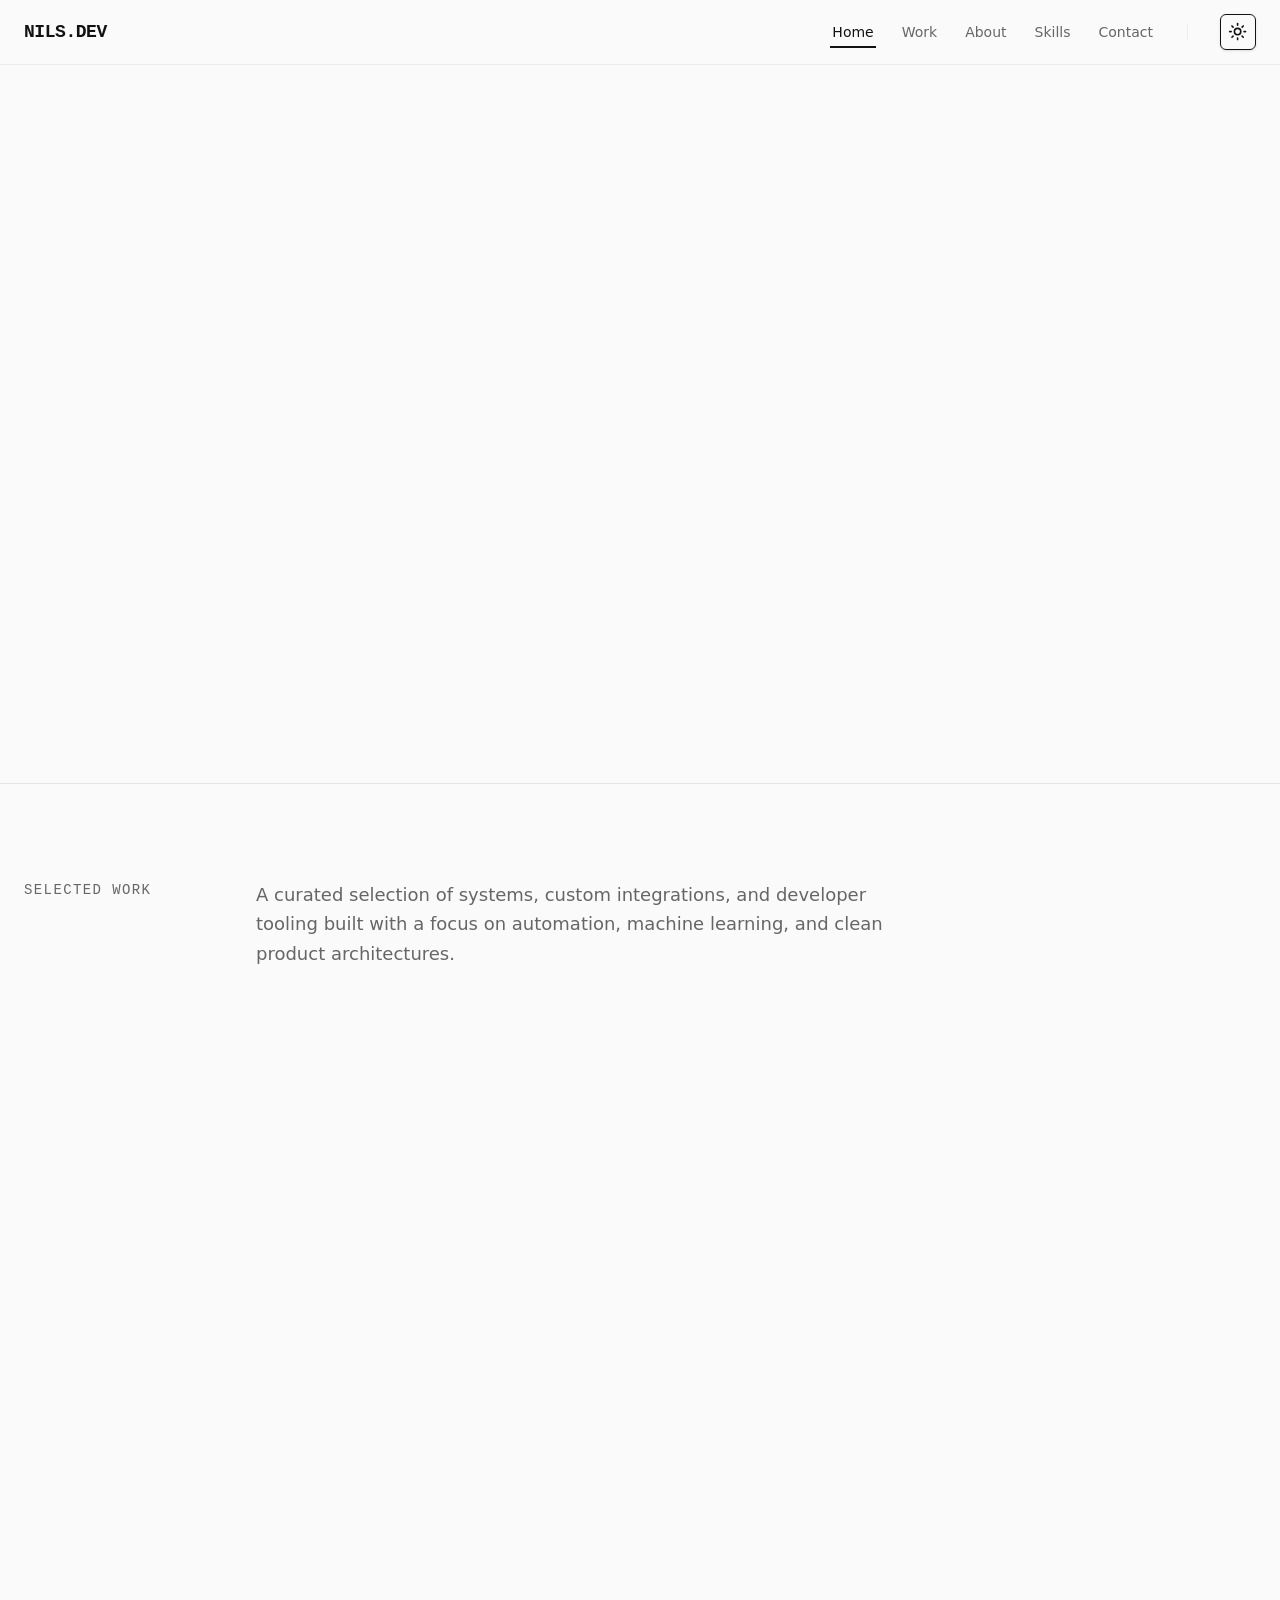
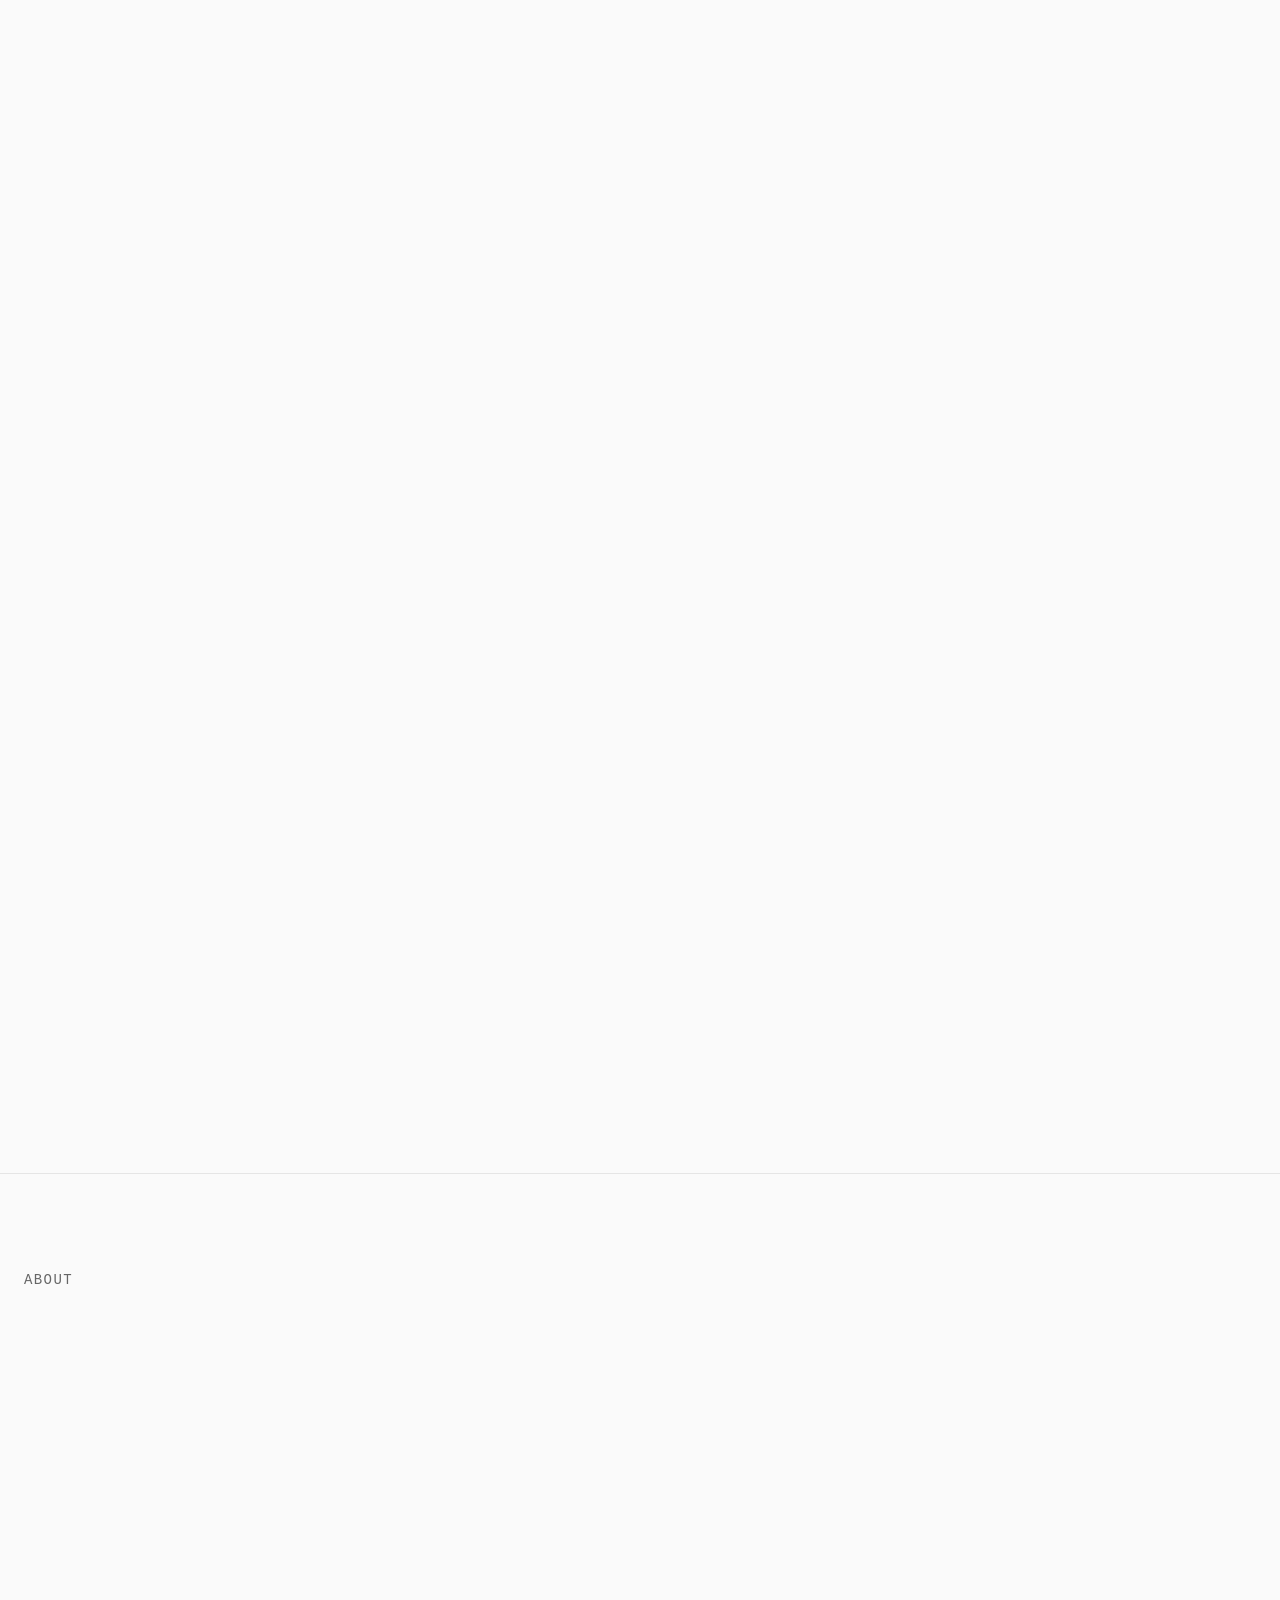
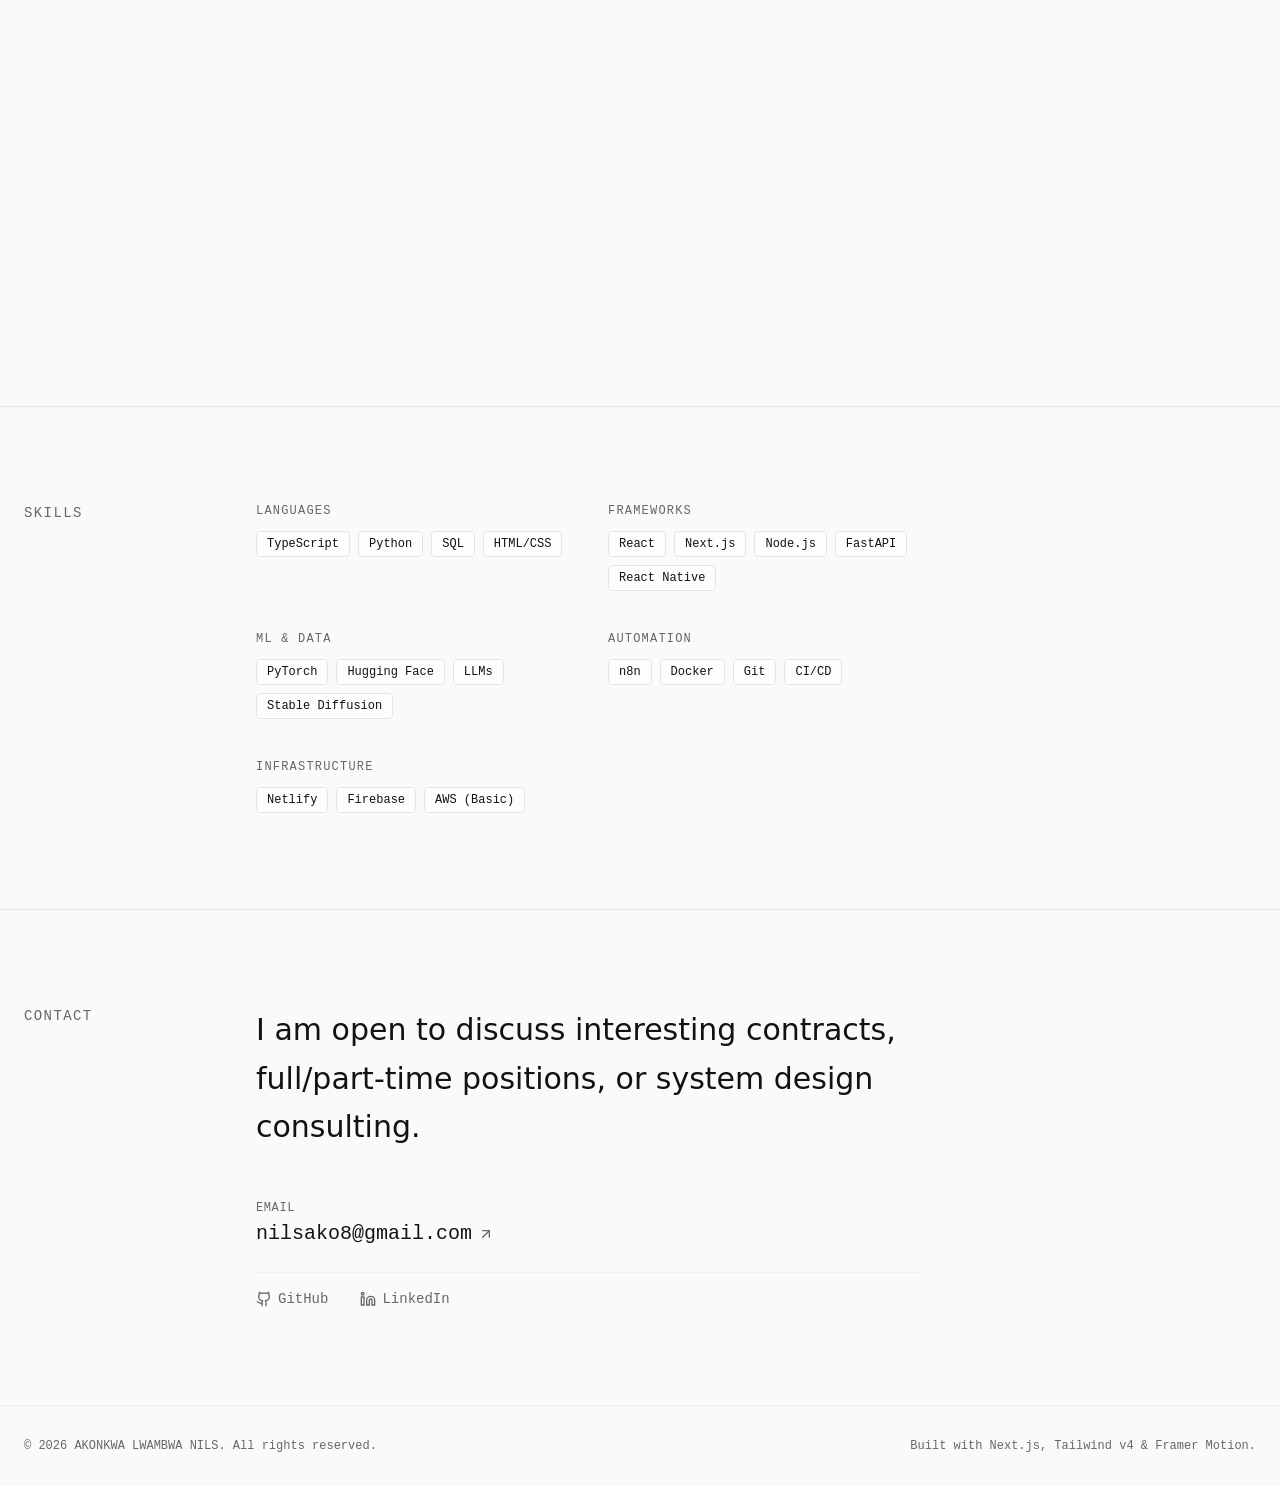
==== commit f7774708: "Deploying to gh-pages from @ Nils-23/Nils-23.github.io@cc938a8b9c1246f8af1b89f986572784f8d56fe8 🚀" ====
--- a/index.html
+++ b/index.html
@@ -1 +1 @@
-<!DOCTYPE html><!--7zTJDWWhBS7h_rFs1N81M--><html lang="en"><head><meta charSet="utf-8"/><meta name="viewport" content="width=device-width, initial-scale=1"/><link rel="preload" href="/_next/static/media/797e433ab948586e-s.p.29207c2f.woff2" as="font" crossorigin="" type="font/woff2"/><link rel="preload" href="/_next/static/media/caa3a2e1cccd8315-s.p.3b6cae6d.woff2" as="font" crossorigin="" type="font/woff2"/><link rel="preload" as="image" href="/images/projects/eventas.png"/><link rel="preload" as="image" href="/images/projects/cmrs.png"/><link rel="preload" as="image" href="/images/projects/focuslearn.png"/><link rel="preload" as="image" href="/images/projects/swahili-ai.png"/><link rel="preload" as="image" href="/images/projects/hairstyle-tryon.png"/><link rel="preload" as="image" href="/images/projects/telegram-loan.png"/><link rel="preload" as="image" href="/images/profile.jpg"/><link rel="stylesheet" href="/_next/static/chunks/3e14eff744b3786f.css" data-precedence="next"/><link rel="preload" as="script" fetchPriority="low" href="/_next/static/chunks/c3f7c53421ff9a6f.js"/><script src="/_next/static/chunks/dde2c8e6322d1671.js" async=""></script><script src="/_next/static/chunks/36eb040fd7f092fc.js" async=""></script><script src="/_next/static/chunks/turbopack-7bf3061c2b5e1d16.js" async=""></script><script src="/_next/static/chunks/b64d5b6a8b89e389.js" async=""></script><script src="/_next/static/chunks/162fcf8ee86e2790.js" async=""></script><script src="/_next/static/chunks/2f236954d6a65e12.js" async=""></script><script src="/_next/static/chunks/4f5dab161cd30f01.js" async=""></script><meta name="next-size-adjust" content=""/><title>Akonkwa Lwambwa Nils | Software Engineer</title><meta name="description" content="Software Engineer specializing in automation, applied ML, and product engineering. Building resilient systems with a focus on long-term thinking."/><meta name="author" content="Akonkwa Lwambwa Nils"/><meta name="keywords" content="Software Engineer,Machine Learning,Automation,React,Next.js,Applied ML,System Design"/><meta property="og:title" content="Akonkwa Lwambwa Nils | Software Engineer"/><meta property="og:description" content="Building resilient systems at the intersection of automation, ML, and product."/><meta property="og:url" content="https://nilsakonkwa.com"/><meta property="og:site_name" content="Akonkwa Lwambwa Nils"/><meta property="og:locale" content="en_US"/><meta property="og:type" content="website"/><meta name="twitter:card" content="summary_large_image"/><meta name="twitter:creator" content="@Nils-23"/><meta name="twitter:title" content="Akonkwa Lwambwa Nils | Software Engineer"/><meta name="twitter:description" content="Building resilient systems at the intersection of automation, ML, and product."/><link rel="icon" href="/icon?8f8e2dce71121bfd" type="image/png" sizes="32x32"/><script src="/_next/static/chunks/a6dad97d9634a72d.js" noModule=""></script></head><body class="geist_a71539c9-module__T19VSG__variable geist_mono_8d43a2aa-module__8Li5zG__variable antialiased bg-background text-foreground selection:bg-black/10 dark:selection:bg-white/20 relative overflow-x-hidden transition-colors duration-300"><div hidden=""><!--$--><!--/$--></div><script>((a,b,c,d,e,f,g,h)=>{let i=document.documentElement,j=["light","dark"];function k(b){var c;(Array.isArray(a)?a:[a]).forEach(a=>{let c="class"===a,d=c&&f?e.map(a=>f[a]||a):e;c?(i.classList.remove(...d),i.classList.add(f&&f[b]?f[b]:b)):i.setAttribute(a,b)}),c=b,h&&j.includes(c)&&(i.style.colorScheme=c)}if(d)k(d);else try{let a=localStorage.getItem(b)||c,d=g&&"system"===a?window.matchMedia("(prefers-color-scheme: dark)").matches?"dark":"light":a;k(d)}catch(a){}})("class","theme","system",null,["light","dark"],null,true,true)</script><div class="fixed inset-0 -z-10 h-full w-full bg-background transition-colors duration-300 pointer-events-none"></div><header class="fixed top-0 z-50 w-full border-b border-border/80 bg-background/60 backdrop-blur-xl transition-colors duration-300"><div class="container mx-auto flex h-16 items-center justify-between px-6"><a href="#hero" class="text-lg font-mono font-bold tracking-tight text-foreground">NILS.DEV</a><nav class="hidden gap-6 md:flex items-center"><a href="#hero" class="relative text-sm font-medium transition-colors hover:text-foreground/90 py-1.5 px-0.5 text-foreground">Home<div class="absolute bottom-0 left-0 h-[2px] w-full bg-foreground"></div></a><a href="#work" class="relative text-sm font-medium transition-colors hover:text-foreground/90 py-1.5 px-0.5 text-muted-foreground">Work</a><a href="#about" class="relative text-sm font-medium transition-colors hover:text-foreground/90 py-1.5 px-0.5 text-muted-foreground">About</a><a href="#skills" class="relative text-sm font-medium transition-colors hover:text-foreground/90 py-1.5 px-0.5 text-muted-foreground">Skills</a><a href="#contact" class="relative text-sm font-medium transition-colors hover:text-foreground/90 py-1.5 px-0.5 text-muted-foreground">Contact</a><div class="h-4 w-[1px] bg-border/60 ml-2"></div><button class="relative inline-flex h-9 w-9 items-center justify-center rounded-md border border-input bg-transparent shadow-sm hover:bg-accent hover:text-accent-foreground transition-colors ml-2"><svg xmlns="http://www.w3.org/2000/svg" width="24" height="24" viewBox="0 0 24 24" fill="none" stroke="currentColor" stroke-width="2" stroke-linecap="round" stroke-linejoin="round" class="lucide lucide-sun h-[1.2rem] w-[1.2rem] rotate-0 scale-100 transition-all dark:-rotate-90 dark:scale-0" aria-hidden="true"><circle cx="12" cy="12" r="4"></circle><path d="M12 2v2"></path><path d="M12 20v2"></path><path d="m4.93 4.93 1.41 1.41"></path><path d="m17.66 17.66 1.41 1.41"></path><path d="M2 12h2"></path><path d="M20 12h2"></path><path d="m6.34 17.66-1.41 1.41"></path><path d="m19.07 4.93-1.41 1.41"></path></svg><svg xmlns="http://www.w3.org/2000/svg" width="24" height="24" viewBox="0 0 24 24" fill="none" stroke="currentColor" stroke-width="2" stroke-linecap="round" stroke-linejoin="round" class="lucide lucide-moon absolute h-[1.2rem] w-[1.2rem] rotate-90 scale-0 transition-all dark:rotate-0 dark:scale-100" aria-hidden="true"><path d="M20.985 12.486a9 9 0 1 1-9.473-9.472c.405-.022.617.46.402.803a6 6 0 0 0 8.268 8.268c.344-.215.825-.004.803.401"></path></svg><span class="sr-only">Toggle theme</span></button></nav><div class="flex items-center gap-2 md:hidden"><button class="relative inline-flex h-9 w-9 items-center justify-center rounded-md border border-input bg-transparent shadow-sm hover:bg-accent hover:text-accent-foreground transition-colors"><svg xmlns="http://www.w3.org/2000/svg" width="24" height="24" viewBox="0 0 24 24" fill="none" stroke="currentColor" stroke-width="2" stroke-linecap="round" stroke-linejoin="round" class="lucide lucide-sun h-[1.2rem] w-[1.2rem] rotate-0 scale-100 transition-all dark:-rotate-90 dark:scale-0" aria-hidden="true"><circle cx="12" cy="12" r="4"></circle><path d="M12 2v2"></path><path d="M12 20v2"></path><path d="m4.93 4.93 1.41 1.41"></path><path d="m17.66 17.66 1.41 1.41"></path><path d="M2 12h2"></path><path d="M20 12h2"></path><path d="m6.34 17.66-1.41 1.41"></path><path d="m19.07 4.93-1.41 1.41"></path></svg><svg xmlns="http://www.w3.org/2000/svg" width="24" height="24" viewBox="0 0 24 24" fill="none" stroke="currentColor" stroke-width="2" stroke-linecap="round" stroke-linejoin="round" class="lucide lucide-moon absolute h-[1.2rem] w-[1.2rem] rotate-90 scale-0 transition-all dark:rotate-0 dark:scale-100" aria-hidden="true"><path d="M20.985 12.486a9 9 0 1 1-9.473-9.472c.405-.022.617.46.402.803a6 6 0 0 0 8.268 8.268c.344-.215.825-.004.803.401"></path></svg><span class="sr-only">Toggle theme</span></button><button class="inline-flex h-9 w-9 items-center justify-center rounded-md border border-input bg-transparent text-foreground shadow-sm hover:bg-accent hover:text-accent-foreground"><svg xmlns="http://www.w3.org/2000/svg" width="24" height="24" viewBox="0 0 24 24" fill="none" stroke="currentColor" stroke-width="2" stroke-linecap="round" stroke-linejoin="round" class="lucide lucide-menu h-5 w-5" aria-hidden="true"><path d="M4 5h16"></path><path d="M4 12h16"></path><path d="M4 19h16"></path></svg><span class="sr-only">Toggle Menu</span></button></div></div></header><main class="min-h-screen pt-16 relative"><section id="hero" class="relative flex min-h-[80vh] flex-col justify-center px-6 py-12 md:py-24 container mx-auto border-b border-border"><div class="max-w-4xl space-y-6 md:space-y-8"><div class="inline-flex items-center gap-2 rounded-full border border-emerald-500/20 bg-emerald-500/5 px-3 py-1 text-xs font-mono text-emerald-500 w-fit" style="opacity:0;transform:translateY(10px)"><span class="relative flex h-2 w-2"><span class="animate-ping absolute inline-flex h-full w-full rounded-full bg-emerald-400 opacity-75"></span><span class="relative inline-flex rounded-full h-2 w-2 bg-emerald-500"></span></span>Available to work</div><div class="space-y-2"><h1 class="text-4xl sm:text-5xl md:text-7xl font-extrabold tracking-tight text-foreground" style="opacity:0;transform:translateY(20px)">AKONKWA LWAMBWA NILS</h1><p class="text-lg font-mono text-muted-foreground uppercase tracking-widest" style="opacity:0;transform:translateY(20px)">Software Engineer</p></div><p class="text-xl sm:text-2xl md:text-3xl text-foreground leading-snug tracking-tight max-w-3xl font-normal" style="opacity:0;transform:translateY(20px)">Building resilient systems at the intersection of automation, ML, and product.</p><div class="flex flex-wrap gap-3 pt-4" style="opacity:0;transform:translateY(20px)"><a href="mailto:nilsako8@gmail.com" class="inline-flex items-center gap-2 rounded-lg bg-foreground px-5 py-2.5 text-sm font-medium text-background hover:bg-foreground/90 transition-all shadow-sm focus-visible:outline focus-visible:outline-2 focus-visible:outline-offset-2 focus-visible:outline-foreground"><svg xmlns="http://www.w3.org/2000/svg" width="24" height="24" viewBox="0 0 24 24" fill="none" stroke="currentColor" stroke-width="2" stroke-linecap="round" stroke-linejoin="round" class="lucide lucide-mail h-4 w-4" aria-hidden="true"><path d="m22 7-8.991 5.727a2 2 0 0 1-2.009 0L2 7"></path><rect x="2" y="4" width="20" height="16" rx="2"></rect></svg><span>Email</span></a><a href="https://github.com/Nils-23" target="_blank" rel="noopener noreferrer" class="inline-flex items-center gap-2 rounded-lg border border-border bg-card px-5 py-2.5 text-sm font-medium text-foreground hover:bg-accent hover:text-accent-foreground hover:border-foreground/20 transition-all focus-visible:ring-1 focus-visible:ring-ring"><svg xmlns="http://www.w3.org/2000/svg" width="24" height="24" viewBox="0 0 24 24" fill="none" stroke="currentColor" stroke-width="2" stroke-linecap="round" stroke-linejoin="round" class="lucide lucide-github h-4 w-4" aria-hidden="true"><path d="M15 22v-4a4.8 4.8 0 0 0-1-3.5c3 0 6-2 6-5.5.08-1.25-.27-2.48-1-3.5.28-1.15.28-2.35 0-3.5 0 0-1 0-3 1.5-2.64-.5-5.36-.5-8 0C6 2 5 2 5 2c-.3 1.15-.3 2.35 0 3.5A5.403 5.403 0 0 0 4 9c0 3.5 3 5.5 6 5.5-.39.49-.68 1.05-.85 1.65-.17.6-.22 1.23-.15 1.85v4"></path><path d="M9 18c-4.51 2-5-2-7-2"></path></svg><span>GitHub</span></a><a href="https://www.linkedin.com/in/akonkwa-lwambwa-65188b34a/" target="_blank" rel="noopener noreferrer" class="inline-flex items-center gap-2 rounded-lg border border-border bg-card px-5 py-2.5 text-sm font-medium text-foreground hover:bg-accent hover:text-accent-foreground hover:border-foreground/20 transition-all focus-visible:ring-1 focus-visible:ring-ring"><svg xmlns="http://www.w3.org/2000/svg" width="24" height="24" viewBox="0 0 24 24" fill="none" stroke="currentColor" stroke-width="2" stroke-linecap="round" stroke-linejoin="round" class="lucide lucide-linkedin h-4 w-4" aria-hidden="true"><path d="M16 8a6 6 0 0 1 6 6v7h-4v-7a2 2 0 0 0-2-2 2 2 0 0 0-2 2v7h-4v-7a6 6 0 0 1 6-6z"></path><rect width="4" height="12" x="2" y="9"></rect><circle cx="4" cy="4" r="2"></circle></svg><span>LinkedIn</span></a><a href="/resume.pdf" target="_blank" rel="noopener noreferrer" class="inline-flex items-center gap-2 rounded-lg border border-border bg-card px-5 py-2.5 text-sm font-medium text-foreground hover:bg-accent hover:text-accent-foreground hover:border-foreground/20 transition-all focus-visible:ring-1 focus-visible:ring-ring"><svg xmlns="http://www.w3.org/2000/svg" width="24" height="24" viewBox="0 0 24 24" fill="none" stroke="currentColor" stroke-width="2" stroke-linecap="round" stroke-linejoin="round" class="lucide lucide-file-text h-4 w-4" aria-hidden="true"><path d="M6 22a2 2 0 0 1-2-2V4a2 2 0 0 1 2-2h8a2.4 2.4 0 0 1 1.704.706l3.588 3.588A2.4 2.4 0 0 1 20 8v12a2 2 0 0 1-2 2z"></path><path d="M14 2v5a1 1 0 0 0 1 1h5"></path><path d="M10 9H8"></path><path d="M16 13H8"></path><path d="M16 17H8"></path></svg><span>Resume (PDF)</span></a></div></div></section><section id="work" class="container mx-auto px-6 py-24 border-b border-border scroll-mt-16"><div class="max-w-4xl grid gap-8 md:grid-cols-[200px_1fr] mb-16"><div><h2 class="text-sm font-mono text-muted-foreground uppercase tracking-widest sticky top-24">Selected Work</h2></div><div><p class="text-lg text-muted-foreground leading-relaxed">A curated selection of systems, custom integrations, and developer tooling built with a focus on automation, machine learning, and clean product architectures.</p></div></div><div class="grid gap-8 sm:grid-cols-2 lg:grid-cols-2 max-w-5xl mx-auto md:ml-[200px]"><div class="group relative flex flex-col justify-between rounded-xl border border-border bg-card p-6 transition-all hover:border-foreground/20 hover:shadow-lg dark:hover:shadow-black/50" style="opacity:0;transform:translateY(20px)"><div class="space-y-4"><div class="flex items-start justify-between gap-4"><h3 class="text-xl font-bold tracking-tight text-foreground group-hover:text-foreground/95">Eventas</h3><span class="inline-flex items-center rounded-full px-2.5 py-0.5 text-xs font-mono border transition-colors shrink-0 border-emerald-500/20 text-emerald-500 bg-emerald-500/5"><span class="mr-1.5 h-1.5 w-1.5 rounded-full bg-emerald-500 animate-pulse"></span>Live</span></div><p class="text-sm sm:text-base text-muted-foreground leading-relaxed">Location-based nightlife and event discovery platform with real-time social heatmaps.</p><div class="relative aspect-video w-full rounded-lg overflow-hidden border border-border bg-muted/40 flex items-center justify-center group-hover:border-foreground/10 transition-colors"><img src="/images/projects/eventas.png" alt="Eventas Screenshot" class="w-full h-full grayscale opacity-80 group-hover:grayscale-0 group-hover:opacity-100 transition-all duration-500 ease-out object-contain bg-black"/></div><div class="flex flex-wrap gap-1.5 pt-2"><span class="rounded border border-border bg-muted/20 px-2 py-0.5 text-xs font-mono text-muted-foreground">React Native</span><span class="rounded border border-border bg-muted/20 px-2 py-0.5 text-xs font-mono text-muted-foreground">Expo</span><span class="rounded border border-border bg-muted/20 px-2 py-0.5 text-xs font-mono text-muted-foreground">TypeScript</span><span class="rounded border border-border bg-muted/20 px-2 py-0.5 text-xs font-mono text-muted-foreground">Firebase</span><span class="rounded border border-border bg-muted/20 px-2 py-0.5 text-xs font-mono text-muted-foreground">Google Maps API</span></div></div><div class="flex items-center gap-4 pt-6 mt-auto border-t border-border/50"><a href="https://www.eventas.live/" target="_blank" rel="noopener noreferrer" class="inline-flex items-center text-xs font-mono font-medium text-foreground hover:text-foreground/85 transition-colors">Live Demo<svg xmlns="http://www.w3.org/2000/svg" width="24" height="24" viewBox="0 0 24 24" fill="none" stroke="currentColor" stroke-width="2" stroke-linecap="round" stroke-linejoin="round" class="lucide lucide-arrow-up-right ml-1 h-3.5 w-3.5" aria-hidden="true"><path d="M7 7h10v10"></path><path d="M7 17 17 7"></path></svg></a><a href="[GitHub URL]" target="_blank" rel="noopener noreferrer" class="inline-flex items-center text-xs font-mono font-medium text-muted-foreground hover:text-foreground transition-colors"><svg xmlns="http://www.w3.org/2000/svg" width="24" height="24" viewBox="0 0 24 24" fill="none" stroke="currentColor" stroke-width="2" stroke-linecap="round" stroke-linejoin="round" class="lucide lucide-github mr-1 h-3.5 w-3.5" aria-hidden="true"><path d="M15 22v-4a4.8 4.8 0 0 0-1-3.5c3 0 6-2 6-5.5.08-1.25-.27-2.48-1-3.5.28-1.15.28-2.35 0-3.5 0 0-1 0-3 1.5-2.64-.5-5.36-.5-8 0C6 2 5 2 5 2c-.3 1.15-.3 2.35 0 3.5A5.403 5.403 0 0 0 4 9c0 3.5 3 5.5 6 5.5-.39.49-.68 1.05-.85 1.65-.17.6-.22 1.23-.15 1.85v4"></path><path d="M9 18c-4.51 2-5-2-7-2"></path></svg>Source Code</a></div></div><div class="group relative flex flex-col justify-between rounded-xl border border-border bg-card p-6 transition-all hover:border-foreground/20 hover:shadow-lg dark:hover:shadow-black/50" style="opacity:0;transform:translateY(20px)"><div class="space-y-4"><div class="flex items-start justify-between gap-4"><h3 class="text-xl font-bold tracking-tight text-foreground group-hover:text-foreground/95">Investor-Facing Mining Cooperative Website</h3><span class="inline-flex items-center rounded-full px-2.5 py-0.5 text-xs font-mono border transition-colors shrink-0 border-emerald-500/20 text-emerald-500 bg-emerald-500/5"><span class="mr-1.5 h-1.5 w-1.5 rounded-full bg-emerald-500 animate-pulse"></span>Live</span></div><p class="text-sm sm:text-base text-muted-foreground leading-relaxed">Professional, credibility-driven website for COMRS.</p><div class="relative aspect-video w-full rounded-lg overflow-hidden border border-border bg-muted/40 flex items-center justify-center group-hover:border-foreground/10 transition-colors"><img src="/images/projects/cmrs.png" alt="Investor-Facing Mining Cooperative Website Screenshot" class="w-full h-full grayscale opacity-80 group-hover:grayscale-0 group-hover:opacity-100 transition-all duration-500 ease-out object-cover"/></div><div class="flex flex-wrap gap-1.5 pt-2"><span class="rounded border border-border bg-muted/20 px-2 py-0.5 text-xs font-mono text-muted-foreground">React</span><span class="rounded border border-border bg-muted/20 px-2 py-0.5 text-xs font-mono text-muted-foreground">Next.js</span><span class="rounded border border-border bg-muted/20 px-2 py-0.5 text-xs font-mono text-muted-foreground">Tailwind CSS</span></div></div><div class="flex items-center gap-4 pt-6 mt-auto border-t border-border/50"><a href="https://www.risingstarminerals.com/services" target="_blank" rel="noopener noreferrer" class="inline-flex items-center text-xs font-mono font-medium text-foreground hover:text-foreground/85 transition-colors">Live Demo<svg xmlns="http://www.w3.org/2000/svg" width="24" height="24" viewBox="0 0 24 24" fill="none" stroke="currentColor" stroke-width="2" stroke-linecap="round" stroke-linejoin="round" class="lucide lucide-arrow-up-right ml-1 h-3.5 w-3.5" aria-hidden="true"><path d="M7 7h10v10"></path><path d="M7 17 17 7"></path></svg></a><a href="https://github.com/Nils-23/CMRS" target="_blank" rel="noopener noreferrer" class="inline-flex items-center text-xs font-mono font-medium text-muted-foreground hover:text-foreground transition-colors"><svg xmlns="http://www.w3.org/2000/svg" width="24" height="24" viewBox="0 0 24 24" fill="none" stroke="currentColor" stroke-width="2" stroke-linecap="round" stroke-linejoin="round" class="lucide lucide-github mr-1 h-3.5 w-3.5" aria-hidden="true"><path d="M15 22v-4a4.8 4.8 0 0 0-1-3.5c3 0 6-2 6-5.5.08-1.25-.27-2.48-1-3.5.28-1.15.28-2.35 0-3.5 0 0-1 0-3 1.5-2.64-.5-5.36-.5-8 0C6 2 5 2 5 2c-.3 1.15-.3 2.35 0 3.5A5.403 5.403 0 0 0 4 9c0 3.5 3 5.5 6 5.5-.39.49-.68 1.05-.85 1.65-.17.6-.22 1.23-.15 1.85v4"></path><path d="M9 18c-4.51 2-5-2-7-2"></path></svg>Source Code</a></div></div><div class="group relative flex flex-col justify-between rounded-xl border border-border bg-card p-6 transition-all hover:border-foreground/20 hover:shadow-lg dark:hover:shadow-black/50" style="opacity:0;transform:translateY(20px)"><div class="space-y-4"><div class="flex items-start justify-between gap-4"><h3 class="text-xl font-bold tracking-tight text-foreground group-hover:text-foreground/95">FocusLearn</h3><span class="inline-flex items-center rounded-full px-2.5 py-0.5 text-xs font-mono border transition-colors shrink-0 border-border text-muted-foreground bg-muted/20">Completed</span></div><p class="text-sm sm:text-base text-muted-foreground leading-relaxed">Adaptive learning companion app designed to support college students with ADHD through task management and study aids.</p><div class="relative aspect-video w-full rounded-lg overflow-hidden border border-border bg-muted/40 flex items-center justify-center group-hover:border-foreground/10 transition-colors"><img src="/images/projects/focuslearn.png" alt="FocusLearn Screenshot" class="w-full h-full grayscale opacity-80 group-hover:grayscale-0 group-hover:opacity-100 transition-all duration-500 ease-out object-contain bg-black"/></div><div class="flex flex-wrap gap-1.5 pt-2"><span class="rounded border border-border bg-muted/20 px-2 py-0.5 text-xs font-mono text-muted-foreground">React</span><span class="rounded border border-border bg-muted/20 px-2 py-0.5 text-xs font-mono text-muted-foreground">Next.js</span><span class="rounded border border-border bg-muted/20 px-2 py-0.5 text-xs font-mono text-muted-foreground">TypeScript</span><span class="rounded border border-border bg-muted/20 px-2 py-0.5 text-xs font-mono text-muted-foreground">Tailwind CSS</span><span class="rounded border border-border bg-muted/20 px-2 py-0.5 text-xs font-mono text-muted-foreground">Firebase</span></div></div><div class="flex items-center gap-4 pt-6 mt-auto border-t border-border/50"><a href="[Live Demo URL]" target="_blank" rel="noopener noreferrer" class="inline-flex items-center text-xs font-mono font-medium text-foreground hover:text-foreground/85 transition-colors">Live Demo<svg xmlns="http://www.w3.org/2000/svg" width="24" height="24" viewBox="0 0 24 24" fill="none" stroke="currentColor" stroke-width="2" stroke-linecap="round" stroke-linejoin="round" class="lucide lucide-arrow-up-right ml-1 h-3.5 w-3.5" aria-hidden="true"><path d="M7 7h10v10"></path><path d="M7 17 17 7"></path></svg></a><a href="https://github.com/Nils-23/FocusLearn" target="_blank" rel="noopener noreferrer" class="inline-flex items-center text-xs font-mono font-medium text-muted-foreground hover:text-foreground transition-colors"><svg xmlns="http://www.w3.org/2000/svg" width="24" height="24" viewBox="0 0 24 24" fill="none" stroke="currentColor" stroke-width="2" stroke-linecap="round" stroke-linejoin="round" class="lucide lucide-github mr-1 h-3.5 w-3.5" aria-hidden="true"><path d="M15 22v-4a4.8 4.8 0 0 0-1-3.5c3 0 6-2 6-5.5.08-1.25-.27-2.48-1-3.5.28-1.15.28-2.35 0-3.5 0 0-1 0-3 1.5-2.64-.5-5.36-.5-8 0C6 2 5 2 5 2c-.3 1.15-.3 2.35 0 3.5A5.403 5.403 0 0 0 4 9c0 3.5 3 5.5 6 5.5-.39.49-.68 1.05-.85 1.65-.17.6-.22 1.23-.15 1.85v4"></path><path d="M9 18c-4.51 2-5-2-7-2"></path></svg>Source Code</a></div></div><div class="group relative flex flex-col justify-between rounded-xl border border-border bg-card p-6 transition-all hover:border-foreground/20 hover:shadow-lg dark:hover:shadow-black/50" style="opacity:0;transform:translateY(20px)"><div class="space-y-4"><div class="flex items-start justify-between gap-4"><h3 class="text-xl font-bold tracking-tight text-foreground group-hover:text-foreground/95">Swahili Conversational AI Bot</h3><span class="inline-flex items-center rounded-full px-2.5 py-0.5 text-xs font-mono border transition-colors shrink-0 border-border text-muted-foreground bg-muted/20">Completed</span></div><p class="text-sm sm:text-base text-muted-foreground leading-relaxed">Local LLaMA &amp; Distil models focused on language accessibility and performance.</p><div class="relative aspect-video w-full rounded-lg overflow-hidden border border-border bg-muted/40 flex items-center justify-center group-hover:border-foreground/10 transition-colors"><img src="/images/projects/swahili-ai.png" alt="Swahili Conversational AI Bot Screenshot" class="w-full h-full grayscale opacity-80 group-hover:grayscale-0 group-hover:opacity-100 transition-all duration-500 ease-out object-cover"/></div><div class="flex flex-wrap gap-1.5 pt-2"><span class="rounded border border-border bg-muted/20 px-2 py-0.5 text-xs font-mono text-muted-foreground">PyTorch</span><span class="rounded border border-border bg-muted/20 px-2 py-0.5 text-xs font-mono text-muted-foreground">Hugging Face</span><span class="rounded border border-border bg-muted/20 px-2 py-0.5 text-xs font-mono text-muted-foreground">FastAPI</span><span class="rounded border border-border bg-muted/20 px-2 py-0.5 text-xs font-mono text-muted-foreground">Ollama3</span></div></div><div class="flex items-center gap-4 pt-6 mt-auto border-t border-border/50"><a href="[Live Demo URL]" target="_blank" rel="noopener noreferrer" class="inline-flex items-center text-xs font-mono font-medium text-foreground hover:text-foreground/85 transition-colors">Live Demo<svg xmlns="http://www.w3.org/2000/svg" width="24" height="24" viewBox="0 0 24 24" fill="none" stroke="currentColor" stroke-width="2" stroke-linecap="round" stroke-linejoin="round" class="lucide lucide-arrow-up-right ml-1 h-3.5 w-3.5" aria-hidden="true"><path d="M7 7h10v10"></path><path d="M7 17 17 7"></path></svg></a><a href="https://github.com/Nils-23/SWAHILI_BOT" target="_blank" rel="noopener noreferrer" class="inline-flex items-center text-xs font-mono font-medium text-muted-foreground hover:text-foreground transition-colors"><svg xmlns="http://www.w3.org/2000/svg" width="24" height="24" viewBox="0 0 24 24" fill="none" stroke="currentColor" stroke-width="2" stroke-linecap="round" stroke-linejoin="round" class="lucide lucide-github mr-1 h-3.5 w-3.5" aria-hidden="true"><path d="M15 22v-4a4.8 4.8 0 0 0-1-3.5c3 0 6-2 6-5.5.08-1.25-.27-2.48-1-3.5.28-1.15.28-2.35 0-3.5 0 0-1 0-3 1.5-2.64-.5-5.36-.5-8 0C6 2 5 2 5 2c-.3 1.15-.3 2.35 0 3.5A5.403 5.403 0 0 0 4 9c0 3.5 3 5.5 6 5.5-.39.49-.68 1.05-.85 1.65-.17.6-.22 1.23-.15 1.85v4"></path><path d="M9 18c-4.51 2-5-2-7-2"></path></svg>Source Code</a></div></div><div class="group relative flex flex-col justify-between rounded-xl border border-border bg-card p-6 transition-all hover:border-foreground/20 hover:shadow-lg dark:hover:shadow-black/50" style="opacity:0;transform:translateY(20px)"><div class="space-y-4"><div class="flex items-start justify-between gap-4"><h3 class="text-xl font-bold tracking-tight text-foreground group-hover:text-foreground/95">Hairstyle Try-On App</h3><span class="inline-flex items-center rounded-full px-2.5 py-0.5 text-xs font-mono border transition-colors shrink-0 border-border text-muted-foreground bg-muted/20">Completed</span></div><p class="text-sm sm:text-base text-muted-foreground leading-relaxed">Dataset creation and model improvement for better representation of black men.</p><div class="relative aspect-video w-full rounded-lg overflow-hidden border border-border bg-muted/40 flex items-center justify-center group-hover:border-foreground/10 transition-colors"><img src="/images/projects/hairstyle-tryon.png" alt="Hairstyle Try-On App Screenshot" class="w-full h-full grayscale opacity-80 group-hover:grayscale-0 group-hover:opacity-100 transition-all duration-500 ease-out object-cover"/></div><div class="flex flex-wrap gap-1.5 pt-2"><span class="rounded border border-border bg-muted/20 px-2 py-0.5 text-xs font-mono text-muted-foreground">Stable Diffusion</span><span class="rounded border border-border bg-muted/20 px-2 py-0.5 text-xs font-mono text-muted-foreground">Python</span><span class="rounded border border-border bg-muted/20 px-2 py-0.5 text-xs font-mono text-muted-foreground">React Native</span></div></div><div class="flex items-center gap-4 pt-6 mt-auto border-t border-border/50"><a href="[Live Demo URL]" target="_blank" rel="noopener noreferrer" class="inline-flex items-center text-xs font-mono font-medium text-foreground hover:text-foreground/85 transition-colors">Live Demo<svg xmlns="http://www.w3.org/2000/svg" width="24" height="24" viewBox="0 0 24 24" fill="none" stroke="currentColor" stroke-width="2" stroke-linecap="round" stroke-linejoin="round" class="lucide lucide-arrow-up-right ml-1 h-3.5 w-3.5" aria-hidden="true"><path d="M7 7h10v10"></path><path d="M7 17 17 7"></path></svg></a><a href="https://github.com/Nils-23/AI-Powered-Hairstyle-Try-On-Application" target="_blank" rel="noopener noreferrer" class="inline-flex items-center text-xs font-mono font-medium text-muted-foreground hover:text-foreground transition-colors"><svg xmlns="http://www.w3.org/2000/svg" width="24" height="24" viewBox="0 0 24 24" fill="none" stroke="currentColor" stroke-width="2" stroke-linecap="round" stroke-linejoin="round" class="lucide lucide-github mr-1 h-3.5 w-3.5" aria-hidden="true"><path d="M15 22v-4a4.8 4.8 0 0 0-1-3.5c3 0 6-2 6-5.5.08-1.25-.27-2.48-1-3.5.28-1.15.28-2.35 0-3.5 0 0-1 0-3 1.5-2.64-.5-5.36-.5-8 0C6 2 5 2 5 2c-.3 1.15-.3 2.35 0 3.5A5.403 5.403 0 0 0 4 9c0 3.5 3 5.5 6 5.5-.39.49-.68 1.05-.85 1.65-.17.6-.22 1.23-.15 1.85v4"></path><path d="M9 18c-4.51 2-5-2-7-2"></path></svg>Source Code</a></div></div><div class="group relative flex flex-col justify-between rounded-xl border border-border bg-card p-6 transition-all hover:border-foreground/20 hover:shadow-lg dark:hover:shadow-black/50" style="opacity:0;transform:translateY(20px)"><div class="space-y-4"><div class="flex items-start justify-between gap-4"><h3 class="text-xl font-bold tracking-tight text-foreground group-hover:text-foreground/95">Human-in-the-Loop Telegram Loan System</h3><span class="inline-flex items-center rounded-full px-2.5 py-0.5 text-xs font-mono border transition-colors shrink-0 border-amber-500/20 text-amber-500 bg-amber-500/5">In Progress</span></div><p class="text-sm sm:text-base text-muted-foreground leading-relaxed">Workflow-based automation with human decision checkpoints for risk control.</p><div class="relative aspect-video w-full rounded-lg overflow-hidden border border-border bg-muted/40 flex items-center justify-center group-hover:border-foreground/10 transition-colors"><img src="/images/projects/telegram-loan.png" alt="Human-in-the-Loop Telegram Loan System Screenshot" class="w-full h-full grayscale opacity-80 group-hover:grayscale-0 group-hover:opacity-100 transition-all duration-500 ease-out object-cover"/></div><div class="flex flex-wrap gap-1.5 pt-2"><span class="rounded border border-border bg-muted/20 px-2 py-0.5 text-xs font-mono text-muted-foreground">n8n</span><span class="rounded border border-border bg-muted/20 px-2 py-0.5 text-xs font-mono text-muted-foreground">Telegram API</span><span class="rounded border border-border bg-muted/20 px-2 py-0.5 text-xs font-mono text-muted-foreground">Node.js</span><span class="rounded border border-border bg-muted/20 px-2 py-0.5 text-xs font-mono text-muted-foreground">Docker</span></div></div><div class="flex items-center gap-4 pt-6 mt-auto border-t border-border/50"><a href="[Live Demo URL]" target="_blank" rel="noopener noreferrer" class="inline-flex items-center text-xs font-mono font-medium text-foreground hover:text-foreground/85 transition-colors">Live Demo<svg xmlns="http://www.w3.org/2000/svg" width="24" height="24" viewBox="0 0 24 24" fill="none" stroke="currentColor" stroke-width="2" stroke-linecap="round" stroke-linejoin="round" class="lucide lucide-arrow-up-right ml-1 h-3.5 w-3.5" aria-hidden="true"><path d="M7 7h10v10"></path><path d="M7 17 17 7"></path></svg></a><a href="https://github.com/Nils-23/CampusCash" target="_blank" rel="noopener noreferrer" class="inline-flex items-center text-xs font-mono font-medium text-muted-foreground hover:text-foreground transition-colors"><svg xmlns="http://www.w3.org/2000/svg" width="24" height="24" viewBox="0 0 24 24" fill="none" stroke="currentColor" stroke-width="2" stroke-linecap="round" stroke-linejoin="round" class="lucide lucide-github mr-1 h-3.5 w-3.5" aria-hidden="true"><path d="M15 22v-4a4.8 4.8 0 0 0-1-3.5c3 0 6-2 6-5.5.08-1.25-.27-2.48-1-3.5.28-1.15.28-2.35 0-3.5 0 0-1 0-3 1.5-2.64-.5-5.36-.5-8 0C6 2 5 2 5 2c-.3 1.15-.3 2.35 0 3.5A5.403 5.403 0 0 0 4 9c0 3.5 3 5.5 6 5.5-.39.49-.68 1.05-.85 1.65-.17.6-.22 1.23-.15 1.85v4"></path><path d="M9 18c-4.51 2-5-2-7-2"></path></svg>Source Code</a></div></div></div></section><section id="about" class="container mx-auto px-6 py-24 border-b border-border scroll-mt-16"><div class="max-w-4xl grid gap-8 md:grid-cols-[200px_1fr]"><div><h2 class="text-sm font-mono text-muted-foreground uppercase tracking-widest sticky top-24">About</h2></div><div class="grid gap-8 md:grid-cols-[1fr_260px] items-start"><div class="space-y-8"><p class="text-2xl sm:text-3xl font-light text-foreground leading-relaxed text-balance" style="opacity:0;transform:translateY(10px)">I approach software with a builder&#x27;s mindset—focusing on systems, clarity, and long-term solutions.</p><div class="space-y-6 text-base sm:text-lg text-muted-foreground leading-relaxed font-normal"><p style="opacity:0;transform:translateY(15px)">I believe in building systems that last. My work isn&#x27;t just about writing code; it&#x27;s about understanding the problem space deeply and designing solutions that are robust and scalable.</p><p style="opacity:0;transform:translateY(15px)">Experience across automation, machine learning, and product engineering has taught me that the best solutions often come from the intersection of disciplines. I enjoy the challenge of learning new domains and shipping value.</p><p style="opacity:0;transform:translateY(15px)">I value a calm, disciplined approach to engineering. No hype, no fluff—just consistent, high-quality execution.</p></div><div class="rounded-lg border border-dashed border-border p-6 bg-card/30" style="opacity:0;transform:translateY(15px)"><h3 class="text-sm font-medium text-foreground mb-2">Looking Ahead</h3><p class="text-sm text-muted-foreground">One project and one coffee at a time, I am committed to creating solutions and making the world an easier and better place to live.</p></div></div><div class="w-full max-w-[260px] mx-auto md:mx-0 group pt-2" style="opacity:0;transform:scale(0.98)"><div class="relative aspect-[4/5] rounded-xl overflow-hidden border border-border bg-card shadow-md"><img src="/images/profile.jpg" alt="Akonkwa Lwambwa Nils" class="w-full h-full object-cover grayscale opacity-90 group-hover:grayscale-0 group-hover:opacity-100 transition-all duration-500 ease-out"/></div></div></div></div></section><section id="skills" class="container mx-auto px-6 py-24 border-b border-border scroll-mt-16"><div class="max-w-4xl grid gap-8 md:grid-cols-[200px_1fr]"><div><h2 class="text-sm font-mono text-muted-foreground uppercase tracking-widest sticky top-24">Skills</h2></div><div class="grid gap-10 sm:grid-cols-2"><div class="space-y-3"><h3 class="text-xs font-mono uppercase tracking-widest text-muted-foreground">languages</h3><div class="flex flex-wrap gap-2"><span class="inline-block rounded border border-border bg-card/50 px-2.5 py-1 text-xs font-mono text-foreground hover:border-foreground/20 transition-colors">TypeScript</span><span class="inline-block rounded border border-border bg-card/50 px-2.5 py-1 text-xs font-mono text-foreground hover:border-foreground/20 transition-colors">Python</span><span class="inline-block rounded border border-border bg-card/50 px-2.5 py-1 text-xs font-mono text-foreground hover:border-foreground/20 transition-colors">SQL</span><span class="inline-block rounded border border-border bg-card/50 px-2.5 py-1 text-xs font-mono text-foreground hover:border-foreground/20 transition-colors">HTML/CSS</span></div></div><div class="space-y-3"><h3 class="text-xs font-mono uppercase tracking-widest text-muted-foreground">frameworks</h3><div class="flex flex-wrap gap-2"><span class="inline-block rounded border border-border bg-card/50 px-2.5 py-1 text-xs font-mono text-foreground hover:border-foreground/20 transition-colors">React</span><span class="inline-block rounded border border-border bg-card/50 px-2.5 py-1 text-xs font-mono text-foreground hover:border-foreground/20 transition-colors">Next.js</span><span class="inline-block rounded border border-border bg-card/50 px-2.5 py-1 text-xs font-mono text-foreground hover:border-foreground/20 transition-colors">Node.js</span><span class="inline-block rounded border border-border bg-card/50 px-2.5 py-1 text-xs font-mono text-foreground hover:border-foreground/20 transition-colors">FastAPI</span><span class="inline-block rounded border border-border bg-card/50 px-2.5 py-1 text-xs font-mono text-foreground hover:border-foreground/20 transition-colors">React Native</span></div></div><div class="space-y-3"><h3 class="text-xs font-mono uppercase tracking-widest text-muted-foreground">ml &amp; data</h3><div class="flex flex-wrap gap-2"><span class="inline-block rounded border border-border bg-card/50 px-2.5 py-1 text-xs font-mono text-foreground hover:border-foreground/20 transition-colors">PyTorch</span><span class="inline-block rounded border border-border bg-card/50 px-2.5 py-1 text-xs font-mono text-foreground hover:border-foreground/20 transition-colors">Hugging Face</span><span class="inline-block rounded border border-border bg-card/50 px-2.5 py-1 text-xs font-mono text-foreground hover:border-foreground/20 transition-colors">LLMs</span><span class="inline-block rounded border border-border bg-card/50 px-2.5 py-1 text-xs font-mono text-foreground hover:border-foreground/20 transition-colors">Stable Diffusion</span></div></div><div class="space-y-3"><h3 class="text-xs font-mono uppercase tracking-widest text-muted-foreground">automation</h3><div class="flex flex-wrap gap-2"><span class="inline-block rounded border border-border bg-card/50 px-2.5 py-1 text-xs font-mono text-foreground hover:border-foreground/20 transition-colors">n8n</span><span class="inline-block rounded border border-border bg-card/50 px-2.5 py-1 text-xs font-mono text-foreground hover:border-foreground/20 transition-colors">Docker</span><span class="inline-block rounded border border-border bg-card/50 px-2.5 py-1 text-xs font-mono text-foreground hover:border-foreground/20 transition-colors">Git</span><span class="inline-block rounded border border-border bg-card/50 px-2.5 py-1 text-xs font-mono text-foreground hover:border-foreground/20 transition-colors">CI/CD</span></div></div><div class="space-y-3"><h3 class="text-xs font-mono uppercase tracking-widest text-muted-foreground">infrastructure</h3><div class="flex flex-wrap gap-2"><span class="inline-block rounded border border-border bg-card/50 px-2.5 py-1 text-xs font-mono text-foreground hover:border-foreground/20 transition-colors">Netlify</span><span class="inline-block rounded border border-border bg-card/50 px-2.5 py-1 text-xs font-mono text-foreground hover:border-foreground/20 transition-colors">Firebase</span><span class="inline-block rounded border border-border bg-card/50 px-2.5 py-1 text-xs font-mono text-foreground hover:border-foreground/20 transition-colors">AWS (Basic)</span></div></div></div></div></section><section id="contact" class="container mx-auto px-6 py-24 scroll-mt-16"><div class="max-w-4xl grid gap-8 md:grid-cols-[200px_1fr]"><div><h2 class="text-sm font-mono text-muted-foreground uppercase tracking-widest sticky top-24">Contact</h2></div><div class="space-y-8"><p class="text-2xl sm:text-3xl font-light text-foreground leading-relaxed max-w-2xl">I am open to discuss interesting contracts, full/part-time positions, or system design consulting.</p><div class="flex flex-col gap-6 pt-4"><div class="space-y-1"><span class="text-xs font-mono text-muted-foreground uppercase tracking-wider block">Email</span><a href="mailto:nilsako8@gmail.com" class="text-lg sm:text-xl font-mono text-foreground hover:text-foreground/80 transition-colors inline-flex items-center gap-1.5">nilsako8@gmail.com<svg xmlns="http://www.w3.org/2000/svg" width="24" height="24" viewBox="0 0 24 24" fill="none" stroke="currentColor" stroke-width="2" stroke-linecap="round" stroke-linejoin="round" class="lucide lucide-arrow-up-right h-4 w-4 text-muted-foreground" aria-hidden="true"><path d="M7 7h10v10"></path><path d="M7 17 17 7"></path></svg></a></div><div class="flex flex-wrap gap-8 pt-4 border-t border-border/50"><a href="https://github.com/Nils-23" target="_blank" rel="noopener noreferrer" class="inline-flex items-center gap-1.5 text-sm font-mono text-muted-foreground hover:text-foreground transition-colors"><svg xmlns="http://www.w3.org/2000/svg" width="24" height="24" viewBox="0 0 24 24" fill="none" stroke="currentColor" stroke-width="2" stroke-linecap="round" stroke-linejoin="round" class="lucide lucide-github h-4 w-4" aria-hidden="true"><path d="M15 22v-4a4.8 4.8 0 0 0-1-3.5c3 0 6-2 6-5.5.08-1.25-.27-2.48-1-3.5.28-1.15.28-2.35 0-3.5 0 0-1 0-3 1.5-2.64-.5-5.36-.5-8 0C6 2 5 2 5 2c-.3 1.15-.3 2.35 0 3.5A5.403 5.403 0 0 0 4 9c0 3.5 3 5.5 6 5.5-.39.49-.68 1.05-.85 1.65-.17.6-.22 1.23-.15 1.85v4"></path><path d="M9 18c-4.51 2-5-2-7-2"></path></svg>GitHub</a><a href="https://www.linkedin.com/in/akonkwa-lwambwa-65188b34a/" target="_blank" rel="noopener noreferrer" class="inline-flex items-center gap-1.5 text-sm font-mono text-muted-foreground hover:text-foreground transition-colors"><svg xmlns="http://www.w3.org/2000/svg" width="24" height="24" viewBox="0 0 24 24" fill="none" stroke="currentColor" stroke-width="2" stroke-linecap="round" stroke-linejoin="round" class="lucide lucide-linkedin h-4 w-4" aria-hidden="true"><path d="M16 8a6 6 0 0 1 6 6v7h-4v-7a2 2 0 0 0-2-2 2 2 0 0 0-2 2v7h-4v-7a6 6 0 0 1 6-6z"></path><rect width="4" height="12" x="2" y="9"></rect><circle cx="4" cy="4" r="2"></circle></svg>LinkedIn</a></div></div></div></div></section><!--$--><!--/$--></main><footer class="border-t border-border/60 bg-background/30 py-8 transition-colors duration-300"><div class="container mx-auto px-6 flex flex-col sm:flex-row items-center justify-between gap-4 text-xs font-mono text-muted-foreground"><p>© <!-- -->2026<!-- --> <!-- -->AKONKWA LWAMBWA NILS<!-- -->. All rights reserved.</p><p>Built with Next.js, Tailwind v4 &amp; Framer Motion.</p></div></footer><script src="/_next/static/chunks/c3f7c53421ff9a6f.js" id="_R_" async=""></script><script>(self.__next_f=self.__next_f||[]).push([0])</script><script>self.__next_f.push([1,"1:\"$Sreact.fragment\"\n2:I[27423,[\"/_next/static/chunks/b64d5b6a8b89e389.js\",\"/_next/static/chunks/162fcf8ee86e2790.js\"],\"ThemeProvider\"]\n3:I[3265,[\"/_next/static/chunks/b64d5b6a8b89e389.js\",\"/_next/static/chunks/162fcf8ee86e2790.js\"],\"Navbar\"]\n4:I[39756,[\"/_next/static/chunks/2f236954d6a65e12.js\"],\"default\"]\n5:I[37457,[\"/_next/static/chunks/2f236954d6a65e12.js\"],\"default\"]\n6:I[77258,[\"/_next/static/chunks/b64d5b6a8b89e389.js\",\"/_next/static/chunks/162fcf8ee86e2790.js\",\"/_next/static/chunks/4f5dab161cd30f01.js\"],\"Hero\"]\n7:I[80399,[\"/_next/static/chunks/b64d5b6a8b89e389.js\",\"/_next/static/chunks/162fcf8ee86e2790.js\",\"/_next/static/chunks/4f5dab161cd30f01.js\"],\"ProjectsList\"]\n8:I[95116,[\"/_next/static/chunks/b64d5b6a8b89e389.js\",\"/_next/static/chunks/162fcf8ee86e2790.js\",\"/_next/static/chunks/4f5dab161cd30f01.js\"],\"About\"]\n9:I[69411,[\"/_next/static/chunks/b64d5b6a8b89e389.js\",\"/_next/static/chunks/162fcf8ee86e2790.js\",\"/_next/static/chunks/4f5dab161cd30f01.js\"],\"Skills\"]\na:I[47710,[\"/_next/static/chunks/b64d5b6a8b89e389.js\",\"/_next/static/chunks/162fcf8ee86e2790.js\",\"/_next/static/chunks/4f5dab161cd30f01.js\"],\"Contact\"]\nb:I[97367,[\"/_next/static/chunks/2f236954d6a65e12.js\"],\"OutletBoundary\"]\nc:\"$Sreact.suspense\"\ne:I[97367,[\"/_next/static/chunks/2f236954d6a65e12.js\"],\"ViewportBoundary\"]\n10:I[97367,[\"/_next/static/chunks/2f236954d6a65e12.js\"],\"MetadataBoundary\"]\n12:I[68027,[],\"default\"]\n:HL[\"/_next/static/chunks/3e14eff744b3786f.css\",\"style\"]\n:HL[\"/_next/static/media/797e433ab948586e-s.p.29207c2f.woff2\",\"font\",{\"crossOrigin\":\"\",\"type\":\"font/woff2\"}]\n:HL[\"/_next/static/media/caa3a2e1cccd8315-s.p.3b6cae6d.woff2\",\"font\",{\"crossOrigin\":\"\",\"type\":\"font/woff2\"}]\n"])</script><script>self.__next_f.push([1,"0:{\"P\":null,\"b\":\"7zTJDWWhBS7h_rFs1N81M\",\"c\":[\"\",\"\"],\"q\":\"\",\"i\":false,\"f\":[[[\"\",{\"children\":[\"__PAGE__\",{}]},\"$undefined\",\"$undefined\",true],[[\"$\",\"$1\",\"c\",{\"children\":[[[\"$\",\"link\",\"0\",{\"rel\":\"stylesheet\",\"href\":\"/_next/static/chunks/3e14eff744b3786f.css\",\"precedence\":\"next\",\"crossOrigin\":\"$undefined\",\"nonce\":\"$undefined\"}],[\"$\",\"script\",\"script-0\",{\"src\":\"/_next/static/chunks/b64d5b6a8b89e389.js\",\"async\":true,\"nonce\":\"$undefined\"}],[\"$\",\"script\",\"script-1\",{\"src\":\"/_next/static/chunks/162fcf8ee86e2790.js\",\"async\":true,\"nonce\":\"$undefined\"}]],[\"$\",\"html\",null,{\"lang\":\"en\",\"suppressHydrationWarning\":true,\"children\":[\"$\",\"body\",null,{\"className\":\"geist_a71539c9-module__T19VSG__variable geist_mono_8d43a2aa-module__8Li5zG__variable antialiased bg-background text-foreground selection:bg-black/10 dark:selection:bg-white/20 relative overflow-x-hidden transition-colors duration-300\",\"children\":[\"$\",\"$L2\",null,{\"attribute\":\"class\",\"defaultTheme\":\"system\",\"enableSystem\":true,\"disableTransitionOnChange\":true,\"children\":[[\"$\",\"div\",null,{\"className\":\"fixed inset-0 -z-10 h-full w-full bg-background transition-colors duration-300 pointer-events-none\"}],[\"$\",\"$L3\",null,{}],[\"$\",\"main\",null,{\"className\":\"min-h-screen pt-16 relative\",\"children\":[\"$\",\"$L4\",null,{\"parallelRouterKey\":\"children\",\"error\":\"$undefined\",\"errorStyles\":\"$undefined\",\"errorScripts\":\"$undefined\",\"template\":[\"$\",\"$L5\",null,{}],\"templateStyles\":\"$undefined\",\"templateScripts\":\"$undefined\",\"notFound\":[[[\"$\",\"title\",null,{\"children\":\"404: This page could not be found.\"}],[\"$\",\"div\",null,{\"style\":{\"fontFamily\":\"system-ui,\\\"Segoe UI\\\",Roboto,Helvetica,Arial,sans-serif,\\\"Apple Color Emoji\\\",\\\"Segoe UI Emoji\\\"\",\"height\":\"100vh\",\"textAlign\":\"center\",\"display\":\"flex\",\"flexDirection\":\"column\",\"alignItems\":\"center\",\"justifyContent\":\"center\"},\"children\":[\"$\",\"div\",null,{\"children\":[[\"$\",\"style\",null,{\"dangerouslySetInnerHTML\":{\"__html\":\"body{color:#000;background:#fff;margin:0}.next-error-h1{border-right:1px solid rgba(0,0,0,.3)}@media (prefers-color-scheme:dark){body{color:#fff;background:#000}.next-error-h1{border-right:1px solid rgba(255,255,255,.3)}}\"}}],[\"$\",\"h1\",null,{\"className\":\"next-error-h1\",\"style\":{\"display\":\"inline-block\",\"margin\":\"0 20px 0 0\",\"padding\":\"0 23px 0 0\",\"fontSize\":24,\"fontWeight\":500,\"verticalAlign\":\"top\",\"lineHeight\":\"49px\"},\"children\":404}],[\"$\",\"div\",null,{\"style\":{\"display\":\"inline-block\"},\"children\":[\"$\",\"h2\",null,{\"style\":{\"fontSize\":14,\"fontWeight\":400,\"lineHeight\":\"49px\",\"margin\":0},\"children\":\"This page could not be found.\"}]}]]}]}]],[]],\"forbidden\":\"$undefined\",\"unauthorized\":\"$undefined\"}]}],[\"$\",\"footer\",null,{\"className\":\"border-t border-border/60 bg-background/30 py-8 transition-colors duration-300\",\"children\":[\"$\",\"div\",null,{\"className\":\"container mx-auto px-6 flex flex-col sm:flex-row items-center justify-between gap-4 text-xs font-mono text-muted-foreground\",\"children\":[[\"$\",\"p\",null,{\"children\":[\"© \",2026,\" \",\"AKONKWA LWAMBWA NILS\",\". All rights reserved.\"]}],[\"$\",\"p\",null,{\"children\":\"Built with Next.js, Tailwind v4 \u0026 Framer Motion.\"}]]}]}]]}]}]}]]}],{\"children\":[[\"$\",\"$1\",\"c\",{\"children\":[[[\"$\",\"$L6\",null,{}],[\"$\",\"$L7\",null,{}],[\"$\",\"$L8\",null,{}],[\"$\",\"$L9\",null,{}],[\"$\",\"$La\",null,{}]],[[\"$\",\"script\",\"script-0\",{\"src\":\"/_next/static/chunks/4f5dab161cd30f01.js\",\"async\":true,\"nonce\":\"$undefined\"}]],[\"$\",\"$Lb\",null,{\"children\":[\"$\",\"$c\",null,{\"name\":\"Next.MetadataOutlet\",\"children\":\"$@d\"}]}]]}],{},null,false,false]},null,false,false],[\"$\",\"$1\",\"h\",{\"children\":[null,[\"$\",\"$Le\",null,{\"children\":\"$Lf\"}],[\"$\",\"div\",null,{\"hidden\":true,\"children\":[\"$\",\"$L10\",null,{\"children\":[\"$\",\"$c\",null,{\"name\":\"Next.Metadata\",\"children\":\"$L11\"}]}]}],[\"$\",\"meta\",null,{\"name\":\"next-size-adjust\",\"content\":\"\"}]]}],false]],\"m\":\"$undefined\",\"G\":[\"$12\",[]],\"S\":true}\n"])</script><script>self.__next_f.push([1,"f:[[\"$\",\"meta\",\"0\",{\"charSet\":\"utf-8\"}],[\"$\",\"meta\",\"1\",{\"name\":\"viewport\",\"content\":\"width=device-width, initial-scale=1\"}]]\n"])</script><script>self.__next_f.push([1,"13:I[27201,[\"/_next/static/chunks/2f236954d6a65e12.js\"],\"IconMark\"]\nd:null\n"])</script><script>self.__next_f.push([1,"11:[[\"$\",\"title\",\"0\",{\"children\":\"Akonkwa Lwambwa Nils | Software Engineer\"}],[\"$\",\"meta\",\"1\",{\"name\":\"description\",\"content\":\"Software Engineer specializing in automation, applied ML, and product engineering. Building resilient systems with a focus on long-term thinking.\"}],[\"$\",\"meta\",\"2\",{\"name\":\"author\",\"content\":\"Akonkwa Lwambwa Nils\"}],[\"$\",\"meta\",\"3\",{\"name\":\"keywords\",\"content\":\"Software Engineer,Machine Learning,Automation,React,Next.js,Applied ML,System Design\"}],[\"$\",\"meta\",\"4\",{\"property\":\"og:title\",\"content\":\"Akonkwa Lwambwa Nils | Software Engineer\"}],[\"$\",\"meta\",\"5\",{\"property\":\"og:description\",\"content\":\"Building resilient systems at the intersection of automation, ML, and product.\"}],[\"$\",\"meta\",\"6\",{\"property\":\"og:url\",\"content\":\"https://nilsakonkwa.com\"}],[\"$\",\"meta\",\"7\",{\"property\":\"og:site_name\",\"content\":\"Akonkwa Lwambwa Nils\"}],[\"$\",\"meta\",\"8\",{\"property\":\"og:locale\",\"content\":\"en_US\"}],[\"$\",\"meta\",\"9\",{\"property\":\"og:type\",\"content\":\"website\"}],[\"$\",\"meta\",\"10\",{\"name\":\"twitter:card\",\"content\":\"summary_large_image\"}],[\"$\",\"meta\",\"11\",{\"name\":\"twitter:creator\",\"content\":\"@Nils-23\"}],[\"$\",\"meta\",\"12\",{\"name\":\"twitter:title\",\"content\":\"Akonkwa Lwambwa Nils | Software Engineer\"}],[\"$\",\"meta\",\"13\",{\"name\":\"twitter:description\",\"content\":\"Building resilient systems at the intersection of automation, ML, and product.\"}],[\"$\",\"link\",\"14\",{\"rel\":\"icon\",\"href\":\"/icon?8f8e2dce71121bfd\",\"alt\":\"$undefined\",\"type\":\"image/png\",\"sizes\":\"32x32\"}],[\"$\",\"$L13\",\"15\",{}]]\n"])</script></body></html>+<!DOCTYPE html><!--Na7HNEEK_gfesmu6YYl5N--><html lang="en"><head><meta charSet="utf-8"/><meta name="viewport" content="width=device-width, initial-scale=1"/><link rel="preload" href="/_next/static/media/797e433ab948586e-s.p.29207c2f.woff2" as="font" crossorigin="" type="font/woff2"/><link rel="preload" href="/_next/static/media/caa3a2e1cccd8315-s.p.3b6cae6d.woff2" as="font" crossorigin="" type="font/woff2"/><link rel="preload" as="image" href="/images/projects/eventas.png"/><link rel="preload" as="image" href="/images/projects/cmrs.png"/><link rel="preload" as="image" href="/images/projects/focuslearn.png"/><link rel="preload" as="image" href="/images/projects/swahili-ai.png"/><link rel="preload" as="image" href="/images/projects/hairstyle-tryon.png"/><link rel="preload" as="image" href="/images/projects/telegram-loan.png"/><link rel="stylesheet" href="/_next/static/chunks/2d8a1f7b228742ab.css" data-precedence="next"/><link rel="preload" as="script" fetchPriority="low" href="/_next/static/chunks/c3f7c53421ff9a6f.js"/><script src="/_next/static/chunks/dde2c8e6322d1671.js" async=""></script><script src="/_next/static/chunks/36eb040fd7f092fc.js" async=""></script><script src="/_next/static/chunks/turbopack-7bf3061c2b5e1d16.js" async=""></script><script src="/_next/static/chunks/b64d5b6a8b89e389.js" async=""></script><script src="/_next/static/chunks/162fcf8ee86e2790.js" async=""></script><script src="/_next/static/chunks/2f236954d6a65e12.js" async=""></script><script src="/_next/static/chunks/32fc9d94662d865c.js" async=""></script><meta name="next-size-adjust" content=""/><title>Akonkwa Lwambwa Nils | Software Engineer</title><meta name="description" content="Software Engineer specializing in automation, applied ML, and product engineering. Building resilient systems with a focus on long-term thinking."/><meta name="author" content="Akonkwa Lwambwa Nils"/><meta name="keywords" content="Software Engineer,Machine Learning,Automation,React,Next.js,Applied ML,System Design"/><meta property="og:title" content="Akonkwa Lwambwa Nils | Software Engineer"/><meta property="og:description" content="Building resilient systems at the intersection of automation, ML, and product."/><meta property="og:url" content="https://nilsakonkwa.com"/><meta property="og:site_name" content="Akonkwa Lwambwa Nils"/><meta property="og:locale" content="en_US"/><meta property="og:type" content="website"/><meta name="twitter:card" content="summary_large_image"/><meta name="twitter:creator" content="@Nils-23"/><meta name="twitter:title" content="Akonkwa Lwambwa Nils | Software Engineer"/><meta name="twitter:description" content="Building resilient systems at the intersection of automation, ML, and product."/><link rel="icon" href="/icon?8f8e2dce71121bfd" type="image/png" sizes="32x32"/><script src="/_next/static/chunks/a6dad97d9634a72d.js" noModule=""></script></head><body class="geist_a71539c9-module__T19VSG__variable geist_mono_8d43a2aa-module__8Li5zG__variable antialiased bg-background text-foreground selection:bg-black/10 dark:selection:bg-white/20 relative overflow-x-hidden transition-colors duration-300"><div hidden=""><!--$--><!--/$--></div><script>((a,b,c,d,e,f,g,h)=>{let i=document.documentElement,j=["light","dark"];function k(b){var c;(Array.isArray(a)?a:[a]).forEach(a=>{let c="class"===a,d=c&&f?e.map(a=>f[a]||a):e;c?(i.classList.remove(...d),i.classList.add(f&&f[b]?f[b]:b)):i.setAttribute(a,b)}),c=b,h&&j.includes(c)&&(i.style.colorScheme=c)}if(d)k(d);else try{let a=localStorage.getItem(b)||c,d=g&&"system"===a?window.matchMedia("(prefers-color-scheme: dark)").matches?"dark":"light":a;k(d)}catch(a){}})("class","theme","system",null,["light","dark"],null,true,true)</script><div class="fixed inset-0 -z-10 h-full w-full bg-background transition-colors duration-300 pointer-events-none"></div><header class="fixed top-0 z-50 w-full border-b border-border/80 bg-background/60 backdrop-blur-xl transition-colors duration-300"><div class="container mx-auto flex h-16 items-center justify-between px-6"><a href="#hero" class="text-lg font-mono font-bold tracking-tight text-foreground">NILS.DEV</a><nav class="hidden gap-6 md:flex items-center"><a href="#hero" class="relative text-sm font-medium transition-colors hover:text-foreground/90 py-1.5 px-0.5 text-foreground">Home<div class="absolute bottom-0 left-0 h-[2px] w-full bg-foreground"></div></a><a href="#work" class="relative text-sm font-medium transition-colors hover:text-foreground/90 py-1.5 px-0.5 text-muted-foreground">Work</a><a href="#about" class="relative text-sm font-medium transition-colors hover:text-foreground/90 py-1.5 px-0.5 text-muted-foreground">About</a><a href="#skills" class="relative text-sm font-medium transition-colors hover:text-foreground/90 py-1.5 px-0.5 text-muted-foreground">Skills</a><a href="#contact" class="relative text-sm font-medium transition-colors hover:text-foreground/90 py-1.5 px-0.5 text-muted-foreground">Contact</a><div class="h-4 w-[1px] bg-border/60 ml-2"></div><button class="relative inline-flex h-9 w-9 items-center justify-center rounded-md border border-input bg-transparent shadow-sm hover:bg-accent hover:text-accent-foreground transition-colors ml-2"><svg xmlns="http://www.w3.org/2000/svg" width="24" height="24" viewBox="0 0 24 24" fill="none" stroke="currentColor" stroke-width="2" stroke-linecap="round" stroke-linejoin="round" class="lucide lucide-sun h-[1.2rem] w-[1.2rem] rotate-0 scale-100 transition-all dark:-rotate-90 dark:scale-0" aria-hidden="true"><circle cx="12" cy="12" r="4"></circle><path d="M12 2v2"></path><path d="M12 20v2"></path><path d="m4.93 4.93 1.41 1.41"></path><path d="m17.66 17.66 1.41 1.41"></path><path d="M2 12h2"></path><path d="M20 12h2"></path><path d="m6.34 17.66-1.41 1.41"></path><path d="m19.07 4.93-1.41 1.41"></path></svg><svg xmlns="http://www.w3.org/2000/svg" width="24" height="24" viewBox="0 0 24 24" fill="none" stroke="currentColor" stroke-width="2" stroke-linecap="round" stroke-linejoin="round" class="lucide lucide-moon absolute h-[1.2rem] w-[1.2rem] rotate-90 scale-0 transition-all dark:rotate-0 dark:scale-100" aria-hidden="true"><path d="M20.985 12.486a9 9 0 1 1-9.473-9.472c.405-.022.617.46.402.803a6 6 0 0 0 8.268 8.268c.344-.215.825-.004.803.401"></path></svg><span class="sr-only">Toggle theme</span></button></nav><div class="flex items-center gap-2 md:hidden"><button class="relative inline-flex h-9 w-9 items-center justify-center rounded-md border border-input bg-transparent shadow-sm hover:bg-accent hover:text-accent-foreground transition-colors"><svg xmlns="http://www.w3.org/2000/svg" width="24" height="24" viewBox="0 0 24 24" fill="none" stroke="currentColor" stroke-width="2" stroke-linecap="round" stroke-linejoin="round" class="lucide lucide-sun h-[1.2rem] w-[1.2rem] rotate-0 scale-100 transition-all dark:-rotate-90 dark:scale-0" aria-hidden="true"><circle cx="12" cy="12" r="4"></circle><path d="M12 2v2"></path><path d="M12 20v2"></path><path d="m4.93 4.93 1.41 1.41"></path><path d="m17.66 17.66 1.41 1.41"></path><path d="M2 12h2"></path><path d="M20 12h2"></path><path d="m6.34 17.66-1.41 1.41"></path><path d="m19.07 4.93-1.41 1.41"></path></svg><svg xmlns="http://www.w3.org/2000/svg" width="24" height="24" viewBox="0 0 24 24" fill="none" stroke="currentColor" stroke-width="2" stroke-linecap="round" stroke-linejoin="round" class="lucide lucide-moon absolute h-[1.2rem] w-[1.2rem] rotate-90 scale-0 transition-all dark:rotate-0 dark:scale-100" aria-hidden="true"><path d="M20.985 12.486a9 9 0 1 1-9.473-9.472c.405-.022.617.46.402.803a6 6 0 0 0 8.268 8.268c.344-.215.825-.004.803.401"></path></svg><span class="sr-only">Toggle theme</span></button><button class="inline-flex h-9 w-9 items-center justify-center rounded-md border border-input bg-transparent text-foreground shadow-sm hover:bg-accent hover:text-accent-foreground"><svg xmlns="http://www.w3.org/2000/svg" width="24" height="24" viewBox="0 0 24 24" fill="none" stroke="currentColor" stroke-width="2" stroke-linecap="round" stroke-linejoin="round" class="lucide lucide-menu h-5 w-5" aria-hidden="true"><path d="M4 5h16"></path><path d="M4 12h16"></path><path d="M4 19h16"></path></svg><span class="sr-only">Toggle Menu</span></button></div></div></header><main class="min-h-screen pt-16 relative"><section id="hero" class="relative flex min-h-[80vh] flex-col justify-center px-6 py-12 md:py-24 container mx-auto border-b border-border"><div class="max-w-4xl space-y-6 md:space-y-8"><div class="inline-flex items-center gap-2 rounded-full border border-emerald-500/20 bg-emerald-500/5 px-3 py-1 text-xs font-mono text-emerald-500 w-fit" style="opacity:0;transform:translateY(10px)"><span class="relative flex h-2 w-2"><span class="animate-ping absolute inline-flex h-full w-full rounded-full bg-emerald-400 opacity-75"></span><span class="relative inline-flex rounded-full h-2 w-2 bg-emerald-500"></span></span>Available to work</div><div class="space-y-2"><h1 class="text-4xl sm:text-5xl md:text-7xl font-extrabold tracking-tight text-foreground" style="opacity:0;transform:translateY(20px)">AKONKWA LWAMBWA NILS</h1><p class="text-lg font-mono text-muted-foreground uppercase tracking-widest" style="opacity:0;transform:translateY(20px)">Software Engineer</p></div><p class="text-xl sm:text-2xl md:text-3xl text-foreground leading-snug tracking-tight max-w-3xl font-normal" style="opacity:0;transform:translateY(20px)">Building resilient systems at the intersection of automation, ML, and product.</p><div class="flex flex-wrap gap-3 pt-4" style="opacity:0;transform:translateY(20px)"><a href="mailto:nilsako8@gmail.com" class="inline-flex items-center gap-2 rounded-lg bg-foreground px-5 py-2.5 text-sm font-medium text-background hover:bg-foreground/90 transition-all shadow-sm focus-visible:outline focus-visible:outline-2 focus-visible:outline-offset-2 focus-visible:outline-foreground"><svg xmlns="http://www.w3.org/2000/svg" width="24" height="24" viewBox="0 0 24 24" fill="none" stroke="currentColor" stroke-width="2" stroke-linecap="round" stroke-linejoin="round" class="lucide lucide-mail h-4 w-4" aria-hidden="true"><path d="m22 7-8.991 5.727a2 2 0 0 1-2.009 0L2 7"></path><rect x="2" y="4" width="20" height="16" rx="2"></rect></svg><span>Email</span></a><a href="https://github.com/Nils-23" target="_blank" rel="noopener noreferrer" class="inline-flex items-center gap-2 rounded-lg border border-border bg-card px-5 py-2.5 text-sm font-medium text-foreground hover:bg-accent hover:text-accent-foreground hover:border-foreground/20 transition-all focus-visible:ring-1 focus-visible:ring-ring"><svg xmlns="http://www.w3.org/2000/svg" width="24" height="24" viewBox="0 0 24 24" fill="none" stroke="currentColor" stroke-width="2" stroke-linecap="round" stroke-linejoin="round" class="lucide lucide-github h-4 w-4" aria-hidden="true"><path d="M15 22v-4a4.8 4.8 0 0 0-1-3.5c3 0 6-2 6-5.5.08-1.25-.27-2.48-1-3.5.28-1.15.28-2.35 0-3.5 0 0-1 0-3 1.5-2.64-.5-5.36-.5-8 0C6 2 5 2 5 2c-.3 1.15-.3 2.35 0 3.5A5.403 5.403 0 0 0 4 9c0 3.5 3 5.5 6 5.5-.39.49-.68 1.05-.85 1.65-.17.6-.22 1.23-.15 1.85v4"></path><path d="M9 18c-4.51 2-5-2-7-2"></path></svg><span>GitHub</span></a><a href="https://www.linkedin.com/in/akonkwa-lwambwa-65188b34a/" target="_blank" rel="noopener noreferrer" class="inline-flex items-center gap-2 rounded-lg border border-border bg-card px-5 py-2.5 text-sm font-medium text-foreground hover:bg-accent hover:text-accent-foreground hover:border-foreground/20 transition-all focus-visible:ring-1 focus-visible:ring-ring"><svg xmlns="http://www.w3.org/2000/svg" width="24" height="24" viewBox="0 0 24 24" fill="none" stroke="currentColor" stroke-width="2" stroke-linecap="round" stroke-linejoin="round" class="lucide lucide-linkedin h-4 w-4" aria-hidden="true"><path d="M16 8a6 6 0 0 1 6 6v7h-4v-7a2 2 0 0 0-2-2 2 2 0 0 0-2 2v7h-4v-7a6 6 0 0 1 6-6z"></path><rect width="4" height="12" x="2" y="9"></rect><circle cx="4" cy="4" r="2"></circle></svg><span>LinkedIn</span></a><a href="/resume.pdf" target="_blank" rel="noopener noreferrer" class="inline-flex items-center gap-2 rounded-lg border border-border bg-card px-5 py-2.5 text-sm font-medium text-foreground hover:bg-accent hover:text-accent-foreground hover:border-foreground/20 transition-all focus-visible:ring-1 focus-visible:ring-ring"><svg xmlns="http://www.w3.org/2000/svg" width="24" height="24" viewBox="0 0 24 24" fill="none" stroke="currentColor" stroke-width="2" stroke-linecap="round" stroke-linejoin="round" class="lucide lucide-file-text h-4 w-4" aria-hidden="true"><path d="M6 22a2 2 0 0 1-2-2V4a2 2 0 0 1 2-2h8a2.4 2.4 0 0 1 1.704.706l3.588 3.588A2.4 2.4 0 0 1 20 8v12a2 2 0 0 1-2 2z"></path><path d="M14 2v5a1 1 0 0 0 1 1h5"></path><path d="M10 9H8"></path><path d="M16 13H8"></path><path d="M16 17H8"></path></svg><span>Resume (PDF)</span></a></div></div></section><section id="work" class="container mx-auto px-6 py-24 border-b border-border scroll-mt-16"><div class="max-w-4xl grid gap-8 md:grid-cols-[200px_1fr] mb-16"><div><h2 class="text-sm font-mono text-muted-foreground uppercase tracking-widest sticky top-24">Selected Work</h2></div><div><p class="text-lg text-muted-foreground leading-relaxed">A curated selection of systems, custom integrations, and developer tooling built with a focus on automation, machine learning, and clean product architectures.</p></div></div><div class="grid gap-8 sm:grid-cols-2 lg:grid-cols-2 max-w-5xl mx-auto md:ml-[200px]"><div class="group relative flex flex-col justify-between rounded-xl border border-border bg-card p-6 transition-all hover:border-foreground/20 hover:shadow-lg dark:hover:shadow-black/50" style="opacity:0;transform:translateY(20px)"><div class="space-y-4"><div class="flex items-start justify-between gap-4"><h3 class="text-xl font-bold tracking-tight text-foreground group-hover:text-foreground/95">Eventas</h3><span class="inline-flex items-center rounded-full px-2.5 py-0.5 text-xs font-mono border transition-colors shrink-0 border-emerald-500/20 text-emerald-500 bg-emerald-500/5"><span class="mr-1.5 h-1.5 w-1.5 rounded-full bg-emerald-500 animate-pulse"></span>Live</span></div><p class="text-sm sm:text-base text-muted-foreground leading-relaxed">Location-based nightlife and event discovery platform with real-time social heatmaps.</p><div class="relative aspect-video w-full rounded-lg overflow-hidden border border-border bg-muted/40 flex items-center justify-center group-hover:border-foreground/10 transition-colors"><img src="/images/projects/eventas.png" alt="Eventas Screenshot" class="w-full h-full grayscale opacity-80 group-hover:grayscale-0 group-hover:opacity-100 transition-all duration-500 ease-out object-contain bg-black"/></div><div class="flex flex-wrap gap-1.5 pt-2"><span class="rounded border border-border bg-muted/20 px-2 py-0.5 text-xs font-mono text-muted-foreground">React Native</span><span class="rounded border border-border bg-muted/20 px-2 py-0.5 text-xs font-mono text-muted-foreground">Expo</span><span class="rounded border border-border bg-muted/20 px-2 py-0.5 text-xs font-mono text-muted-foreground">TypeScript</span><span class="rounded border border-border bg-muted/20 px-2 py-0.5 text-xs font-mono text-muted-foreground">Firebase</span><span class="rounded border border-border bg-muted/20 px-2 py-0.5 text-xs font-mono text-muted-foreground">Google Maps API</span></div></div><div class="flex items-center gap-4 pt-6 mt-auto border-t border-border/50"><a href="https://www.eventas.live/" target="_blank" rel="noopener noreferrer" class="inline-flex items-center text-xs font-mono font-medium text-foreground hover:text-foreground/85 transition-colors">Live Demo<svg xmlns="http://www.w3.org/2000/svg" width="24" height="24" viewBox="0 0 24 24" fill="none" stroke="currentColor" stroke-width="2" stroke-linecap="round" stroke-linejoin="round" class="lucide lucide-arrow-up-right ml-1 h-3.5 w-3.5" aria-hidden="true"><path d="M7 7h10v10"></path><path d="M7 17 17 7"></path></svg></a><a href="[GitHub URL]" target="_blank" rel="noopener noreferrer" class="inline-flex items-center text-xs font-mono font-medium text-muted-foreground hover:text-foreground transition-colors"><svg xmlns="http://www.w3.org/2000/svg" width="24" height="24" viewBox="0 0 24 24" fill="none" stroke="currentColor" stroke-width="2" stroke-linecap="round" stroke-linejoin="round" class="lucide lucide-github mr-1 h-3.5 w-3.5" aria-hidden="true"><path d="M15 22v-4a4.8 4.8 0 0 0-1-3.5c3 0 6-2 6-5.5.08-1.25-.27-2.48-1-3.5.28-1.15.28-2.35 0-3.5 0 0-1 0-3 1.5-2.64-.5-5.36-.5-8 0C6 2 5 2 5 2c-.3 1.15-.3 2.35 0 3.5A5.403 5.403 0 0 0 4 9c0 3.5 3 5.5 6 5.5-.39.49-.68 1.05-.85 1.65-.17.6-.22 1.23-.15 1.85v4"></path><path d="M9 18c-4.51 2-5-2-7-2"></path></svg>Source Code</a></div></div><div class="group relative flex flex-col justify-between rounded-xl border border-border bg-card p-6 transition-all hover:border-foreground/20 hover:shadow-lg dark:hover:shadow-black/50" style="opacity:0;transform:translateY(20px)"><div class="space-y-4"><div class="flex items-start justify-between gap-4"><h3 class="text-xl font-bold tracking-tight text-foreground group-hover:text-foreground/95">Investor-Facing Mining Cooperative Website</h3><span class="inline-flex items-center rounded-full px-2.5 py-0.5 text-xs font-mono border transition-colors shrink-0 border-emerald-500/20 text-emerald-500 bg-emerald-500/5"><span class="mr-1.5 h-1.5 w-1.5 rounded-full bg-emerald-500 animate-pulse"></span>Live</span></div><p class="text-sm sm:text-base text-muted-foreground leading-relaxed">Professional, credibility-driven website for COMRS.</p><div class="relative aspect-video w-full rounded-lg overflow-hidden border border-border bg-muted/40 flex items-center justify-center group-hover:border-foreground/10 transition-colors"><img src="/images/projects/cmrs.png" alt="Investor-Facing Mining Cooperative Website Screenshot" class="w-full h-full grayscale opacity-80 group-hover:grayscale-0 group-hover:opacity-100 transition-all duration-500 ease-out object-cover"/></div><div class="flex flex-wrap gap-1.5 pt-2"><span class="rounded border border-border bg-muted/20 px-2 py-0.5 text-xs font-mono text-muted-foreground">React</span><span class="rounded border border-border bg-muted/20 px-2 py-0.5 text-xs font-mono text-muted-foreground">Next.js</span><span class="rounded border border-border bg-muted/20 px-2 py-0.5 text-xs font-mono text-muted-foreground">Tailwind CSS</span></div></div><div class="flex items-center gap-4 pt-6 mt-auto border-t border-border/50"><a href="https://www.risingstarminerals.com/services" target="_blank" rel="noopener noreferrer" class="inline-flex items-center text-xs font-mono font-medium text-foreground hover:text-foreground/85 transition-colors">Live Demo<svg xmlns="http://www.w3.org/2000/svg" width="24" height="24" viewBox="0 0 24 24" fill="none" stroke="currentColor" stroke-width="2" stroke-linecap="round" stroke-linejoin="round" class="lucide lucide-arrow-up-right ml-1 h-3.5 w-3.5" aria-hidden="true"><path d="M7 7h10v10"></path><path d="M7 17 17 7"></path></svg></a><a href="https://github.com/Nils-23/CMRS" target="_blank" rel="noopener noreferrer" class="inline-flex items-center text-xs font-mono font-medium text-muted-foreground hover:text-foreground transition-colors"><svg xmlns="http://www.w3.org/2000/svg" width="24" height="24" viewBox="0 0 24 24" fill="none" stroke="currentColor" stroke-width="2" stroke-linecap="round" stroke-linejoin="round" class="lucide lucide-github mr-1 h-3.5 w-3.5" aria-hidden="true"><path d="M15 22v-4a4.8 4.8 0 0 0-1-3.5c3 0 6-2 6-5.5.08-1.25-.27-2.48-1-3.5.28-1.15.28-2.35 0-3.5 0 0-1 0-3 1.5-2.64-.5-5.36-.5-8 0C6 2 5 2 5 2c-.3 1.15-.3 2.35 0 3.5A5.403 5.403 0 0 0 4 9c0 3.5 3 5.5 6 5.5-.39.49-.68 1.05-.85 1.65-.17.6-.22 1.23-.15 1.85v4"></path><path d="M9 18c-4.51 2-5-2-7-2"></path></svg>Source Code</a></div></div><div class="group relative flex flex-col justify-between rounded-xl border border-border bg-card p-6 transition-all hover:border-foreground/20 hover:shadow-lg dark:hover:shadow-black/50" style="opacity:0;transform:translateY(20px)"><div class="space-y-4"><div class="flex items-start justify-between gap-4"><h3 class="text-xl font-bold tracking-tight text-foreground group-hover:text-foreground/95">FocusLearn</h3><span class="inline-flex items-center rounded-full px-2.5 py-0.5 text-xs font-mono border transition-colors shrink-0 border-border text-muted-foreground bg-muted/20">Completed</span></div><p class="text-sm sm:text-base text-muted-foreground leading-relaxed">Adaptive learning companion app designed to support college students with ADHD through task management and study aids.</p><div class="relative aspect-video w-full rounded-lg overflow-hidden border border-border bg-muted/40 flex items-center justify-center group-hover:border-foreground/10 transition-colors"><img src="/images/projects/focuslearn.png" alt="FocusLearn Screenshot" class="w-full h-full grayscale opacity-80 group-hover:grayscale-0 group-hover:opacity-100 transition-all duration-500 ease-out object-contain bg-black"/></div><div class="flex flex-wrap gap-1.5 pt-2"><span class="rounded border border-border bg-muted/20 px-2 py-0.5 text-xs font-mono text-muted-foreground">React</span><span class="rounded border border-border bg-muted/20 px-2 py-0.5 text-xs font-mono text-muted-foreground">Next.js</span><span class="rounded border border-border bg-muted/20 px-2 py-0.5 text-xs font-mono text-muted-foreground">TypeScript</span><span class="rounded border border-border bg-muted/20 px-2 py-0.5 text-xs font-mono text-muted-foreground">Tailwind CSS</span><span class="rounded border border-border bg-muted/20 px-2 py-0.5 text-xs font-mono text-muted-foreground">Firebase</span></div></div><div class="flex items-center gap-4 pt-6 mt-auto border-t border-border/50"><a href="[Live Demo URL]" target="_blank" rel="noopener noreferrer" class="inline-flex items-center text-xs font-mono font-medium text-foreground hover:text-foreground/85 transition-colors">Live Demo<svg xmlns="http://www.w3.org/2000/svg" width="24" height="24" viewBox="0 0 24 24" fill="none" stroke="currentColor" stroke-width="2" stroke-linecap="round" stroke-linejoin="round" class="lucide lucide-arrow-up-right ml-1 h-3.5 w-3.5" aria-hidden="true"><path d="M7 7h10v10"></path><path d="M7 17 17 7"></path></svg></a><a href="https://github.com/Nils-23/FocusLearn" target="_blank" rel="noopener noreferrer" class="inline-flex items-center text-xs font-mono font-medium text-muted-foreground hover:text-foreground transition-colors"><svg xmlns="http://www.w3.org/2000/svg" width="24" height="24" viewBox="0 0 24 24" fill="none" stroke="currentColor" stroke-width="2" stroke-linecap="round" stroke-linejoin="round" class="lucide lucide-github mr-1 h-3.5 w-3.5" aria-hidden="true"><path d="M15 22v-4a4.8 4.8 0 0 0-1-3.5c3 0 6-2 6-5.5.08-1.25-.27-2.48-1-3.5.28-1.15.28-2.35 0-3.5 0 0-1 0-3 1.5-2.64-.5-5.36-.5-8 0C6 2 5 2 5 2c-.3 1.15-.3 2.35 0 3.5A5.403 5.403 0 0 0 4 9c0 3.5 3 5.5 6 5.5-.39.49-.68 1.05-.85 1.65-.17.6-.22 1.23-.15 1.85v4"></path><path d="M9 18c-4.51 2-5-2-7-2"></path></svg>Source Code</a></div></div><div class="group relative flex flex-col justify-between rounded-xl border border-border bg-card p-6 transition-all hover:border-foreground/20 hover:shadow-lg dark:hover:shadow-black/50" style="opacity:0;transform:translateY(20px)"><div class="space-y-4"><div class="flex items-start justify-between gap-4"><h3 class="text-xl font-bold tracking-tight text-foreground group-hover:text-foreground/95">Swahili Conversational AI Bot</h3><span class="inline-flex items-center rounded-full px-2.5 py-0.5 text-xs font-mono border transition-colors shrink-0 border-border text-muted-foreground bg-muted/20">Completed</span></div><p class="text-sm sm:text-base text-muted-foreground leading-relaxed">Local LLaMA &amp; Distil models focused on language accessibility and performance.</p><div class="relative aspect-video w-full rounded-lg overflow-hidden border border-border bg-muted/40 flex items-center justify-center group-hover:border-foreground/10 transition-colors"><img src="/images/projects/swahili-ai.png" alt="Swahili Conversational AI Bot Screenshot" class="w-full h-full grayscale opacity-80 group-hover:grayscale-0 group-hover:opacity-100 transition-all duration-500 ease-out object-cover"/></div><div class="flex flex-wrap gap-1.5 pt-2"><span class="rounded border border-border bg-muted/20 px-2 py-0.5 text-xs font-mono text-muted-foreground">PyTorch</span><span class="rounded border border-border bg-muted/20 px-2 py-0.5 text-xs font-mono text-muted-foreground">Hugging Face</span><span class="rounded border border-border bg-muted/20 px-2 py-0.5 text-xs font-mono text-muted-foreground">FastAPI</span><span class="rounded border border-border bg-muted/20 px-2 py-0.5 text-xs font-mono text-muted-foreground">Ollama3</span></div></div><div class="flex items-center gap-4 pt-6 mt-auto border-t border-border/50"><a href="[Live Demo URL]" target="_blank" rel="noopener noreferrer" class="inline-flex items-center text-xs font-mono font-medium text-foreground hover:text-foreground/85 transition-colors">Live Demo<svg xmlns="http://www.w3.org/2000/svg" width="24" height="24" viewBox="0 0 24 24" fill="none" stroke="currentColor" stroke-width="2" stroke-linecap="round" stroke-linejoin="round" class="lucide lucide-arrow-up-right ml-1 h-3.5 w-3.5" aria-hidden="true"><path d="M7 7h10v10"></path><path d="M7 17 17 7"></path></svg></a><a href="https://github.com/Nils-23/SWAHILI_BOT" target="_blank" rel="noopener noreferrer" class="inline-flex items-center text-xs font-mono font-medium text-muted-foreground hover:text-foreground transition-colors"><svg xmlns="http://www.w3.org/2000/svg" width="24" height="24" viewBox="0 0 24 24" fill="none" stroke="currentColor" stroke-width="2" stroke-linecap="round" stroke-linejoin="round" class="lucide lucide-github mr-1 h-3.5 w-3.5" aria-hidden="true"><path d="M15 22v-4a4.8 4.8 0 0 0-1-3.5c3 0 6-2 6-5.5.08-1.25-.27-2.48-1-3.5.28-1.15.28-2.35 0-3.5 0 0-1 0-3 1.5-2.64-.5-5.36-.5-8 0C6 2 5 2 5 2c-.3 1.15-.3 2.35 0 3.5A5.403 5.403 0 0 0 4 9c0 3.5 3 5.5 6 5.5-.39.49-.68 1.05-.85 1.65-.17.6-.22 1.23-.15 1.85v4"></path><path d="M9 18c-4.51 2-5-2-7-2"></path></svg>Source Code</a></div></div><div class="group relative flex flex-col justify-between rounded-xl border border-border bg-card p-6 transition-all hover:border-foreground/20 hover:shadow-lg dark:hover:shadow-black/50" style="opacity:0;transform:translateY(20px)"><div class="space-y-4"><div class="flex items-start justify-between gap-4"><h3 class="text-xl font-bold tracking-tight text-foreground group-hover:text-foreground/95">Hairstyle Try-On App</h3><span class="inline-flex items-center rounded-full px-2.5 py-0.5 text-xs font-mono border transition-colors shrink-0 border-border text-muted-foreground bg-muted/20">Completed</span></div><p class="text-sm sm:text-base text-muted-foreground leading-relaxed">Dataset creation and model improvement for better representation of black men.</p><div class="relative aspect-video w-full rounded-lg overflow-hidden border border-border bg-muted/40 flex items-center justify-center group-hover:border-foreground/10 transition-colors"><img src="/images/projects/hairstyle-tryon.png" alt="Hairstyle Try-On App Screenshot" class="w-full h-full grayscale opacity-80 group-hover:grayscale-0 group-hover:opacity-100 transition-all duration-500 ease-out object-cover"/></div><div class="flex flex-wrap gap-1.5 pt-2"><span class="rounded border border-border bg-muted/20 px-2 py-0.5 text-xs font-mono text-muted-foreground">Stable Diffusion</span><span class="rounded border border-border bg-muted/20 px-2 py-0.5 text-xs font-mono text-muted-foreground">Python</span><span class="rounded border border-border bg-muted/20 px-2 py-0.5 text-xs font-mono text-muted-foreground">React Native</span></div></div><div class="flex items-center gap-4 pt-6 mt-auto border-t border-border/50"><a href="[Live Demo URL]" target="_blank" rel="noopener noreferrer" class="inline-flex items-center text-xs font-mono font-medium text-foreground hover:text-foreground/85 transition-colors">Live Demo<svg xmlns="http://www.w3.org/2000/svg" width="24" height="24" viewBox="0 0 24 24" fill="none" stroke="currentColor" stroke-width="2" stroke-linecap="round" stroke-linejoin="round" class="lucide lucide-arrow-up-right ml-1 h-3.5 w-3.5" aria-hidden="true"><path d="M7 7h10v10"></path><path d="M7 17 17 7"></path></svg></a><a href="https://github.com/Nils-23/AI-Powered-Hairstyle-Try-On-Application" target="_blank" rel="noopener noreferrer" class="inline-flex items-center text-xs font-mono font-medium text-muted-foreground hover:text-foreground transition-colors"><svg xmlns="http://www.w3.org/2000/svg" width="24" height="24" viewBox="0 0 24 24" fill="none" stroke="currentColor" stroke-width="2" stroke-linecap="round" stroke-linejoin="round" class="lucide lucide-github mr-1 h-3.5 w-3.5" aria-hidden="true"><path d="M15 22v-4a4.8 4.8 0 0 0-1-3.5c3 0 6-2 6-5.5.08-1.25-.27-2.48-1-3.5.28-1.15.28-2.35 0-3.5 0 0-1 0-3 1.5-2.64-.5-5.36-.5-8 0C6 2 5 2 5 2c-.3 1.15-.3 2.35 0 3.5A5.403 5.403 0 0 0 4 9c0 3.5 3 5.5 6 5.5-.39.49-.68 1.05-.85 1.65-.17.6-.22 1.23-.15 1.85v4"></path><path d="M9 18c-4.51 2-5-2-7-2"></path></svg>Source Code</a></div></div><div class="group relative flex flex-col justify-between rounded-xl border border-border bg-card p-6 transition-all hover:border-foreground/20 hover:shadow-lg dark:hover:shadow-black/50" style="opacity:0;transform:translateY(20px)"><div class="space-y-4"><div class="flex items-start justify-between gap-4"><h3 class="text-xl font-bold tracking-tight text-foreground group-hover:text-foreground/95">Human-in-the-Loop Telegram Loan System</h3><span class="inline-flex items-center rounded-full px-2.5 py-0.5 text-xs font-mono border transition-colors shrink-0 border-amber-500/20 text-amber-500 bg-amber-500/5">In Progress</span></div><p class="text-sm sm:text-base text-muted-foreground leading-relaxed">Workflow-based automation with human decision checkpoints for risk control.</p><div class="relative aspect-video w-full rounded-lg overflow-hidden border border-border bg-muted/40 flex items-center justify-center group-hover:border-foreground/10 transition-colors"><img src="/images/projects/telegram-loan.png" alt="Human-in-the-Loop Telegram Loan System Screenshot" class="w-full h-full grayscale opacity-80 group-hover:grayscale-0 group-hover:opacity-100 transition-all duration-500 ease-out object-cover"/></div><div class="flex flex-wrap gap-1.5 pt-2"><span class="rounded border border-border bg-muted/20 px-2 py-0.5 text-xs font-mono text-muted-foreground">n8n</span><span class="rounded border border-border bg-muted/20 px-2 py-0.5 text-xs font-mono text-muted-foreground">Telegram API</span><span class="rounded border border-border bg-muted/20 px-2 py-0.5 text-xs font-mono text-muted-foreground">Node.js</span><span class="rounded border border-border bg-muted/20 px-2 py-0.5 text-xs font-mono text-muted-foreground">Docker</span></div></div><div class="flex items-center gap-4 pt-6 mt-auto border-t border-border/50"><a href="[Live Demo URL]" target="_blank" rel="noopener noreferrer" class="inline-flex items-center text-xs font-mono font-medium text-foreground hover:text-foreground/85 transition-colors">Live Demo<svg xmlns="http://www.w3.org/2000/svg" width="24" height="24" viewBox="0 0 24 24" fill="none" stroke="currentColor" stroke-width="2" stroke-linecap="round" stroke-linejoin="round" class="lucide lucide-arrow-up-right ml-1 h-3.5 w-3.5" aria-hidden="true"><path d="M7 7h10v10"></path><path d="M7 17 17 7"></path></svg></a><a href="https://github.com/Nils-23/CampusCash" target="_blank" rel="noopener noreferrer" class="inline-flex items-center text-xs font-mono font-medium text-muted-foreground hover:text-foreground transition-colors"><svg xmlns="http://www.w3.org/2000/svg" width="24" height="24" viewBox="0 0 24 24" fill="none" stroke="currentColor" stroke-width="2" stroke-linecap="round" stroke-linejoin="round" class="lucide lucide-github mr-1 h-3.5 w-3.5" aria-hidden="true"><path d="M15 22v-4a4.8 4.8 0 0 0-1-3.5c3 0 6-2 6-5.5.08-1.25-.27-2.48-1-3.5.28-1.15.28-2.35 0-3.5 0 0-1 0-3 1.5-2.64-.5-5.36-.5-8 0C6 2 5 2 5 2c-.3 1.15-.3 2.35 0 3.5A5.403 5.403 0 0 0 4 9c0 3.5 3 5.5 6 5.5-.39.49-.68 1.05-.85 1.65-.17.6-.22 1.23-.15 1.85v4"></path><path d="M9 18c-4.51 2-5-2-7-2"></path></svg>Source Code</a></div></div></div></section><section id="about" class="container mx-auto px-6 py-24 border-b border-border"><div class="max-w-4xl grid gap-8 md:grid-cols-[200px_1fr]"><div><h2 class="text-sm font-mono text-muted-foreground uppercase tracking-widest sticky top-24">About</h2></div><div class="space-y-8"><p class="text-2xl sm:text-3xl font-light text-foreground leading-relaxed text-balance" style="opacity:0;transform:translateY(10px)">I approach software with a builder&#x27;s mindset—focusing on systems, clarity, and long-term solutions.</p><div class="space-y-6 text-base sm:text-lg text-muted-foreground leading-relaxed font-normal"><p style="opacity:0;transform:translateY(15px)">I believe in building systems that last. My work isn&#x27;t just about writing code; it&#x27;s about understanding the problem space deeply and designing solutions that are robust and scalable.</p><p style="opacity:0;transform:translateY(15px)">Experience across automation, machine learning, and product engineering has taught me that the best solutions often come from the intersection of disciplines. I enjoy the challenge of learning new domains and shipping value.</p><p style="opacity:0;transform:translateY(15px)">I value a calm, disciplined approach to engineering. No hype, no fluff—just consistent, high-quality execution.</p></div><div class="rounded-lg border border-dashed border-border p-6 bg-card/30" style="opacity:0;transform:translateY(15px)"><h3 class="text-sm font-medium text-foreground mb-2">Looking Ahead</h3><p class="text-sm text-muted-foreground">One project and one coffee at a time, I am commited to creating solutions and making the world an easier and better place to live.</p></div></div></div></section><section id="skills" class="container mx-auto px-6 py-24 border-b border-border scroll-mt-16"><div class="max-w-4xl grid gap-8 md:grid-cols-[200px_1fr]"><div><h2 class="text-sm font-mono text-muted-foreground uppercase tracking-widest sticky top-24">Skills</h2></div><div class="grid gap-10 sm:grid-cols-2"><div class="space-y-3"><h3 class="text-xs font-mono uppercase tracking-widest text-muted-foreground">languages</h3><div class="flex flex-wrap gap-2"><span class="inline-block rounded border border-border bg-card/50 px-2.5 py-1 text-xs font-mono text-foreground hover:border-foreground/20 transition-colors">TypeScript</span><span class="inline-block rounded border border-border bg-card/50 px-2.5 py-1 text-xs font-mono text-foreground hover:border-foreground/20 transition-colors">Python</span><span class="inline-block rounded border border-border bg-card/50 px-2.5 py-1 text-xs font-mono text-foreground hover:border-foreground/20 transition-colors">SQL</span><span class="inline-block rounded border border-border bg-card/50 px-2.5 py-1 text-xs font-mono text-foreground hover:border-foreground/20 transition-colors">HTML/CSS</span></div></div><div class="space-y-3"><h3 class="text-xs font-mono uppercase tracking-widest text-muted-foreground">frameworks</h3><div class="flex flex-wrap gap-2"><span class="inline-block rounded border border-border bg-card/50 px-2.5 py-1 text-xs font-mono text-foreground hover:border-foreground/20 transition-colors">React</span><span class="inline-block rounded border border-border bg-card/50 px-2.5 py-1 text-xs font-mono text-foreground hover:border-foreground/20 transition-colors">Next.js</span><span class="inline-block rounded border border-border bg-card/50 px-2.5 py-1 text-xs font-mono text-foreground hover:border-foreground/20 transition-colors">Node.js</span><span class="inline-block rounded border border-border bg-card/50 px-2.5 py-1 text-xs font-mono text-foreground hover:border-foreground/20 transition-colors">FastAPI</span><span class="inline-block rounded border border-border bg-card/50 px-2.5 py-1 text-xs font-mono text-foreground hover:border-foreground/20 transition-colors">React Native</span></div></div><div class="space-y-3"><h3 class="text-xs font-mono uppercase tracking-widest text-muted-foreground">ml &amp; data</h3><div class="flex flex-wrap gap-2"><span class="inline-block rounded border border-border bg-card/50 px-2.5 py-1 text-xs font-mono text-foreground hover:border-foreground/20 transition-colors">PyTorch</span><span class="inline-block rounded border border-border bg-card/50 px-2.5 py-1 text-xs font-mono text-foreground hover:border-foreground/20 transition-colors">Hugging Face</span><span class="inline-block rounded border border-border bg-card/50 px-2.5 py-1 text-xs font-mono text-foreground hover:border-foreground/20 transition-colors">LLMs</span><span class="inline-block rounded border border-border bg-card/50 px-2.5 py-1 text-xs font-mono text-foreground hover:border-foreground/20 transition-colors">Stable Diffusion</span></div></div><div class="space-y-3"><h3 class="text-xs font-mono uppercase tracking-widest text-muted-foreground">automation</h3><div class="flex flex-wrap gap-2"><span class="inline-block rounded border border-border bg-card/50 px-2.5 py-1 text-xs font-mono text-foreground hover:border-foreground/20 transition-colors">n8n</span><span class="inline-block rounded border border-border bg-card/50 px-2.5 py-1 text-xs font-mono text-foreground hover:border-foreground/20 transition-colors">Docker</span><span class="inline-block rounded border border-border bg-card/50 px-2.5 py-1 text-xs font-mono text-foreground hover:border-foreground/20 transition-colors">Git</span><span class="inline-block rounded border border-border bg-card/50 px-2.5 py-1 text-xs font-mono text-foreground hover:border-foreground/20 transition-colors">CI/CD</span></div></div><div class="space-y-3"><h3 class="text-xs font-mono uppercase tracking-widest text-muted-foreground">infrastructure</h3><div class="flex flex-wrap gap-2"><span class="inline-block rounded border border-border bg-card/50 px-2.5 py-1 text-xs font-mono text-foreground hover:border-foreground/20 transition-colors">Netlify</span><span class="inline-block rounded border border-border bg-card/50 px-2.5 py-1 text-xs font-mono text-foreground hover:border-foreground/20 transition-colors">Firebase</span><span class="inline-block rounded border border-border bg-card/50 px-2.5 py-1 text-xs font-mono text-foreground hover:border-foreground/20 transition-colors">AWS (Basic)</span></div></div></div></div></section><section id="contact" class="container mx-auto px-6 py-24 scroll-mt-16"><div class="max-w-4xl grid gap-8 md:grid-cols-[200px_1fr]"><div><h2 class="text-sm font-mono text-muted-foreground uppercase tracking-widest sticky top-24">Contact</h2></div><div class="space-y-8"><p class="text-2xl sm:text-3xl font-light text-foreground leading-relaxed max-w-2xl">I am open to discuss interesting contracts, full/part-time positions, or system design consulting.</p><div class="flex flex-col gap-6 pt-4"><div class="space-y-1"><span class="text-xs font-mono text-muted-foreground uppercase tracking-wider block">Email</span><a href="mailto:nilsako8@gmail.com" class="text-lg sm:text-xl font-mono text-foreground hover:text-foreground/80 transition-colors inline-flex items-center gap-1.5">nilsako8@gmail.com<svg xmlns="http://www.w3.org/2000/svg" width="24" height="24" viewBox="0 0 24 24" fill="none" stroke="currentColor" stroke-width="2" stroke-linecap="round" stroke-linejoin="round" class="lucide lucide-arrow-up-right h-4 w-4 text-muted-foreground" aria-hidden="true"><path d="M7 7h10v10"></path><path d="M7 17 17 7"></path></svg></a></div><div class="flex flex-wrap gap-8 pt-4 border-t border-border/50"><a href="https://github.com/Nils-23" target="_blank" rel="noopener noreferrer" class="inline-flex items-center gap-1.5 text-sm font-mono text-muted-foreground hover:text-foreground transition-colors"><svg xmlns="http://www.w3.org/2000/svg" width="24" height="24" viewBox="0 0 24 24" fill="none" stroke="currentColor" stroke-width="2" stroke-linecap="round" stroke-linejoin="round" class="lucide lucide-github h-4 w-4" aria-hidden="true"><path d="M15 22v-4a4.8 4.8 0 0 0-1-3.5c3 0 6-2 6-5.5.08-1.25-.27-2.48-1-3.5.28-1.15.28-2.35 0-3.5 0 0-1 0-3 1.5-2.64-.5-5.36-.5-8 0C6 2 5 2 5 2c-.3 1.15-.3 2.35 0 3.5A5.403 5.403 0 0 0 4 9c0 3.5 3 5.5 6 5.5-.39.49-.68 1.05-.85 1.65-.17.6-.22 1.23-.15 1.85v4"></path><path d="M9 18c-4.51 2-5-2-7-2"></path></svg>GitHub</a><a href="https://www.linkedin.com/in/akonkwa-lwambwa-65188b34a/" target="_blank" rel="noopener noreferrer" class="inline-flex items-center gap-1.5 text-sm font-mono text-muted-foreground hover:text-foreground transition-colors"><svg xmlns="http://www.w3.org/2000/svg" width="24" height="24" viewBox="0 0 24 24" fill="none" stroke="currentColor" stroke-width="2" stroke-linecap="round" stroke-linejoin="round" class="lucide lucide-linkedin h-4 w-4" aria-hidden="true"><path d="M16 8a6 6 0 0 1 6 6v7h-4v-7a2 2 0 0 0-2-2 2 2 0 0 0-2 2v7h-4v-7a6 6 0 0 1 6-6z"></path><rect width="4" height="12" x="2" y="9"></rect><circle cx="4" cy="4" r="2"></circle></svg>LinkedIn</a></div></div></div></div></section><!--$--><!--/$--></main><footer class="border-t border-border/60 bg-background/30 py-8 transition-colors duration-300"><div class="container mx-auto px-6 flex flex-col sm:flex-row items-center justify-between gap-4 text-xs font-mono text-muted-foreground"><p>© <!-- -->2026<!-- --> <!-- -->AKONKWA LWAMBWA NILS<!-- -->. All rights reserved.</p><p>Built with Next.js, Tailwind v4 &amp; Framer Motion.</p></div></footer><script src="/_next/static/chunks/c3f7c53421ff9a6f.js" id="_R_" async=""></script><script>(self.__next_f=self.__next_f||[]).push([0])</script><script>self.__next_f.push([1,"1:\"$Sreact.fragment\"\n2:I[27423,[\"/_next/static/chunks/b64d5b6a8b89e389.js\",\"/_next/static/chunks/162fcf8ee86e2790.js\"],\"ThemeProvider\"]\n3:I[3265,[\"/_next/static/chunks/b64d5b6a8b89e389.js\",\"/_next/static/chunks/162fcf8ee86e2790.js\"],\"Navbar\"]\n4:I[39756,[\"/_next/static/chunks/2f236954d6a65e12.js\"],\"default\"]\n5:I[37457,[\"/_next/static/chunks/2f236954d6a65e12.js\"],\"default\"]\n6:I[77258,[\"/_next/static/chunks/b64d5b6a8b89e389.js\",\"/_next/static/chunks/162fcf8ee86e2790.js\",\"/_next/static/chunks/32fc9d94662d865c.js\"],\"Hero\"]\n7:I[80399,[\"/_next/static/chunks/b64d5b6a8b89e389.js\",\"/_next/static/chunks/162fcf8ee86e2790.js\",\"/_next/static/chunks/32fc9d94662d865c.js\"],\"ProjectsList\"]\n8:I[95116,[\"/_next/static/chunks/b64d5b6a8b89e389.js\",\"/_next/static/chunks/162fcf8ee86e2790.js\",\"/_next/static/chunks/32fc9d94662d865c.js\"],\"About\"]\n9:I[69411,[\"/_next/static/chunks/b64d5b6a8b89e389.js\",\"/_next/static/chunks/162fcf8ee86e2790.js\",\"/_next/static/chunks/32fc9d94662d865c.js\"],\"Skills\"]\na:I[47710,[\"/_next/static/chunks/b64d5b6a8b89e389.js\",\"/_next/static/chunks/162fcf8ee86e2790.js\",\"/_next/static/chunks/32fc9d94662d865c.js\"],\"Contact\"]\nb:I[97367,[\"/_next/static/chunks/2f236954d6a65e12.js\"],\"OutletBoundary\"]\nc:\"$Sreact.suspense\"\ne:I[97367,[\"/_next/static/chunks/2f236954d6a65e12.js\"],\"ViewportBoundary\"]\n10:I[97367,[\"/_next/static/chunks/2f236954d6a65e12.js\"],\"MetadataBoundary\"]\n12:I[68027,[],\"default\"]\n:HL[\"/_next/static/chunks/2d8a1f7b228742ab.css\",\"style\"]\n:HL[\"/_next/static/media/797e433ab948586e-s.p.29207c2f.woff2\",\"font\",{\"crossOrigin\":\"\",\"type\":\"font/woff2\"}]\n:HL[\"/_next/static/media/caa3a2e1cccd8315-s.p.3b6cae6d.woff2\",\"font\",{\"crossOrigin\":\"\",\"type\":\"font/woff2\"}]\n"])</script><script>self.__next_f.push([1,"0:{\"P\":null,\"b\":\"Na7HNEEK_gfesmu6YYl5N\",\"c\":[\"\",\"\"],\"q\":\"\",\"i\":false,\"f\":[[[\"\",{\"children\":[\"__PAGE__\",{}]},\"$undefined\",\"$undefined\",true],[[\"$\",\"$1\",\"c\",{\"children\":[[[\"$\",\"link\",\"0\",{\"rel\":\"stylesheet\",\"href\":\"/_next/static/chunks/2d8a1f7b228742ab.css\",\"precedence\":\"next\",\"crossOrigin\":\"$undefined\",\"nonce\":\"$undefined\"}],[\"$\",\"script\",\"script-0\",{\"src\":\"/_next/static/chunks/b64d5b6a8b89e389.js\",\"async\":true,\"nonce\":\"$undefined\"}],[\"$\",\"script\",\"script-1\",{\"src\":\"/_next/static/chunks/162fcf8ee86e2790.js\",\"async\":true,\"nonce\":\"$undefined\"}]],[\"$\",\"html\",null,{\"lang\":\"en\",\"suppressHydrationWarning\":true,\"children\":[\"$\",\"body\",null,{\"className\":\"geist_a71539c9-module__T19VSG__variable geist_mono_8d43a2aa-module__8Li5zG__variable antialiased bg-background text-foreground selection:bg-black/10 dark:selection:bg-white/20 relative overflow-x-hidden transition-colors duration-300\",\"children\":[\"$\",\"$L2\",null,{\"attribute\":\"class\",\"defaultTheme\":\"system\",\"enableSystem\":true,\"disableTransitionOnChange\":true,\"children\":[[\"$\",\"div\",null,{\"className\":\"fixed inset-0 -z-10 h-full w-full bg-background transition-colors duration-300 pointer-events-none\"}],[\"$\",\"$L3\",null,{}],[\"$\",\"main\",null,{\"className\":\"min-h-screen pt-16 relative\",\"children\":[\"$\",\"$L4\",null,{\"parallelRouterKey\":\"children\",\"error\":\"$undefined\",\"errorStyles\":\"$undefined\",\"errorScripts\":\"$undefined\",\"template\":[\"$\",\"$L5\",null,{}],\"templateStyles\":\"$undefined\",\"templateScripts\":\"$undefined\",\"notFound\":[[[\"$\",\"title\",null,{\"children\":\"404: This page could not be found.\"}],[\"$\",\"div\",null,{\"style\":{\"fontFamily\":\"system-ui,\\\"Segoe UI\\\",Roboto,Helvetica,Arial,sans-serif,\\\"Apple Color Emoji\\\",\\\"Segoe UI Emoji\\\"\",\"height\":\"100vh\",\"textAlign\":\"center\",\"display\":\"flex\",\"flexDirection\":\"column\",\"alignItems\":\"center\",\"justifyContent\":\"center\"},\"children\":[\"$\",\"div\",null,{\"children\":[[\"$\",\"style\",null,{\"dangerouslySetInnerHTML\":{\"__html\":\"body{color:#000;background:#fff;margin:0}.next-error-h1{border-right:1px solid rgba(0,0,0,.3)}@media (prefers-color-scheme:dark){body{color:#fff;background:#000}.next-error-h1{border-right:1px solid rgba(255,255,255,.3)}}\"}}],[\"$\",\"h1\",null,{\"className\":\"next-error-h1\",\"style\":{\"display\":\"inline-block\",\"margin\":\"0 20px 0 0\",\"padding\":\"0 23px 0 0\",\"fontSize\":24,\"fontWeight\":500,\"verticalAlign\":\"top\",\"lineHeight\":\"49px\"},\"children\":404}],[\"$\",\"div\",null,{\"style\":{\"display\":\"inline-block\"},\"children\":[\"$\",\"h2\",null,{\"style\":{\"fontSize\":14,\"fontWeight\":400,\"lineHeight\":\"49px\",\"margin\":0},\"children\":\"This page could not be found.\"}]}]]}]}]],[]],\"forbidden\":\"$undefined\",\"unauthorized\":\"$undefined\"}]}],[\"$\",\"footer\",null,{\"className\":\"border-t border-border/60 bg-background/30 py-8 transition-colors duration-300\",\"children\":[\"$\",\"div\",null,{\"className\":\"container mx-auto px-6 flex flex-col sm:flex-row items-center justify-between gap-4 text-xs font-mono text-muted-foreground\",\"children\":[[\"$\",\"p\",null,{\"children\":[\"© \",2026,\" \",\"AKONKWA LWAMBWA NILS\",\". All rights reserved.\"]}],[\"$\",\"p\",null,{\"children\":\"Built with Next.js, Tailwind v4 \u0026 Framer Motion.\"}]]}]}]]}]}]}]]}],{\"children\":[[\"$\",\"$1\",\"c\",{\"children\":[[[\"$\",\"$L6\",null,{}],[\"$\",\"$L7\",null,{}],[\"$\",\"$L8\",null,{}],[\"$\",\"$L9\",null,{}],[\"$\",\"$La\",null,{}]],[[\"$\",\"script\",\"script-0\",{\"src\":\"/_next/static/chunks/32fc9d94662d865c.js\",\"async\":true,\"nonce\":\"$undefined\"}]],[\"$\",\"$Lb\",null,{\"children\":[\"$\",\"$c\",null,{\"name\":\"Next.MetadataOutlet\",\"children\":\"$@d\"}]}]]}],{},null,false,false]},null,false,false],[\"$\",\"$1\",\"h\",{\"children\":[null,[\"$\",\"$Le\",null,{\"children\":\"$Lf\"}],[\"$\",\"div\",null,{\"hidden\":true,\"children\":[\"$\",\"$L10\",null,{\"children\":[\"$\",\"$c\",null,{\"name\":\"Next.Metadata\",\"children\":\"$L11\"}]}]}],[\"$\",\"meta\",null,{\"name\":\"next-size-adjust\",\"content\":\"\"}]]}],false]],\"m\":\"$undefined\",\"G\":[\"$12\",[]],\"S\":true}\n"])</script><script>self.__next_f.push([1,"f:[[\"$\",\"meta\",\"0\",{\"charSet\":\"utf-8\"}],[\"$\",\"meta\",\"1\",{\"name\":\"viewport\",\"content\":\"width=device-width, initial-scale=1\"}]]\n"])</script><script>self.__next_f.push([1,"13:I[27201,[\"/_next/static/chunks/2f236954d6a65e12.js\"],\"IconMark\"]\nd:null\n"])</script><script>self.__next_f.push([1,"11:[[\"$\",\"title\",\"0\",{\"children\":\"Akonkwa Lwambwa Nils | Software Engineer\"}],[\"$\",\"meta\",\"1\",{\"name\":\"description\",\"content\":\"Software Engineer specializing in automation, applied ML, and product engineering. Building resilient systems with a focus on long-term thinking.\"}],[\"$\",\"meta\",\"2\",{\"name\":\"author\",\"content\":\"Akonkwa Lwambwa Nils\"}],[\"$\",\"meta\",\"3\",{\"name\":\"keywords\",\"content\":\"Software Engineer,Machine Learning,Automation,React,Next.js,Applied ML,System Design\"}],[\"$\",\"meta\",\"4\",{\"property\":\"og:title\",\"content\":\"Akonkwa Lwambwa Nils | Software Engineer\"}],[\"$\",\"meta\",\"5\",{\"property\":\"og:description\",\"content\":\"Building resilient systems at the intersection of automation, ML, and product.\"}],[\"$\",\"meta\",\"6\",{\"property\":\"og:url\",\"content\":\"https://nilsakonkwa.com\"}],[\"$\",\"meta\",\"7\",{\"property\":\"og:site_name\",\"content\":\"Akonkwa Lwambwa Nils\"}],[\"$\",\"meta\",\"8\",{\"property\":\"og:locale\",\"content\":\"en_US\"}],[\"$\",\"meta\",\"9\",{\"property\":\"og:type\",\"content\":\"website\"}],[\"$\",\"meta\",\"10\",{\"name\":\"twitter:card\",\"content\":\"summary_large_image\"}],[\"$\",\"meta\",\"11\",{\"name\":\"twitter:creator\",\"content\":\"@Nils-23\"}],[\"$\",\"meta\",\"12\",{\"name\":\"twitter:title\",\"content\":\"Akonkwa Lwambwa Nils | Software Engineer\"}],[\"$\",\"meta\",\"13\",{\"name\":\"twitter:description\",\"content\":\"Building resilient systems at the intersection of automation, ML, and product.\"}],[\"$\",\"link\",\"14\",{\"rel\":\"icon\",\"href\":\"/icon?8f8e2dce71121bfd\",\"alt\":\"$undefined\",\"type\":\"image/png\",\"sizes\":\"32x32\"}],[\"$\",\"$L13\",\"15\",{}]]\n"])</script></body></html>
--- a/_next/static/chunks/2d8a1f7b228742ab.css
+++ b/_next/static/chunks/2d8a1f7b228742ab.css
@@ -0,0 +1,3 @@
+@font-face{font-family:Geist;font-style:normal;font-weight:100 900;font-display:swap;src:url(../media/fef07dbb0973bf53-s.518e079e.woff2)format("woff2");unicode-range:U+460-52F,U+1C80-1C8A,U+20B4,U+2DE0-2DFF,U+A640-A69F,U+FE2E-FE2F}@font-face{font-family:Geist;font-style:normal;font-weight:100 900;font-display:swap;src:url(../media/8a480f0b521d4e75-s.ea323500.woff2)format("woff2");unicode-range:U+301,U+400-45F,U+490-491,U+4B0-4B1,U+2116}@font-face{font-family:Geist;font-style:normal;font-weight:100 900;font-display:swap;src:url(../media/53b9e256198e5412-s.853d50a3.woff2)format("woff2");unicode-range:U+102-103,U+110-111,U+128-129,U+168-169,U+1A0-1A1,U+1AF-1B0,U+300-301,U+303-304,U+308-309,U+323,U+329,U+1EA0-1EF9,U+20AB}@font-face{font-family:Geist;font-style:normal;font-weight:100 900;font-display:swap;src:url(../media/7178b3e590c64307-s.55554cd0.woff2)format("woff2");unicode-range:U+100-2BA,U+2BD-2C5,U+2C7-2CC,U+2CE-2D7,U+2DD-2FF,U+304,U+308,U+329,U+1D00-1DBF,U+1E00-1E9F,U+1EF2-1EFF,U+2020,U+20A0-20AB,U+20AD-20C0,U+2113,U+2C60-2C7F,U+A720-A7FF}@font-face{font-family:Geist;font-style:normal;font-weight:100 900;font-display:swap;src:url(../media/caa3a2e1cccd8315-s.p.3b6cae6d.woff2)format("woff2");unicode-range:U+??,U+131,U+152-153,U+2BB-2BC,U+2C6,U+2DA,U+2DC,U+304,U+308,U+329,U+2000-206F,U+20AC,U+2122,U+2191,U+2193,U+2212,U+2215,U+FEFF,U+FFFD}@font-face{font-family:Geist Fallback;src:local(Arial);ascent-override:95.94%;descent-override:28.16%;line-gap-override:0.0%;size-adjust:104.76%}.geist_a71539c9-module__T19VSG__className{font-family:Geist,Geist Fallback;font-style:normal}.geist_a71539c9-module__T19VSG__variable{--font-geist-sans:"Geist","Geist Fallback"}
+@font-face{font-family:Geist Mono;font-style:normal;font-weight:100 900;font-display:swap;src:url(../media/5ce348bf30bf5439-s.56c1f21e.woff2)format("woff2");unicode-range:U+460-52F,U+1C80-1C8A,U+20B4,U+2DE0-2DFF,U+A640-A69F,U+FE2E-FE2F}@font-face{font-family:Geist Mono;font-style:normal;font-weight:100 900;font-display:swap;src:url(../media/4fa387ec64143e14-s.3b336396.woff2)format("woff2");unicode-range:U+301,U+400-45F,U+490-491,U+4B0-4B1,U+2116}@font-face{font-family:Geist Mono;font-style:normal;font-weight:100 900;font-display:swap;src:url(../media/6306c77e7c8268e4-s.e3369375.woff2)format("woff2");unicode-range:U+2000-2001,U+2004-2008,U+200A,U+23B8-23BD,U+2500-259F}@font-face{font-family:Geist Mono;font-style:normal;font-weight:100 900;font-display:swap;src:url(../media/7d817b4c03b0c5f1-s.a40b9a8b.woff2)format("woff2");unicode-range:U+102-103,U+110-111,U+128-129,U+168-169,U+1A0-1A1,U+1AF-1B0,U+300-301,U+303-304,U+308-309,U+323,U+329,U+1EA0-1EF9,U+20AB}@font-face{font-family:Geist Mono;font-style:normal;font-weight:100 900;font-display:swap;src:url(../media/bbc41e54d2fcbd21-s.fe42ddf4.woff2)format("woff2");unicode-range:U+100-2BA,U+2BD-2C5,U+2C7-2CC,U+2CE-2D7,U+2DD-2FF,U+304,U+308,U+329,U+1D00-1DBF,U+1E00-1E9F,U+1EF2-1EFF,U+2020,U+20A0-20AB,U+20AD-20C0,U+2113,U+2C60-2C7F,U+A720-A7FF}@font-face{font-family:Geist Mono;font-style:normal;font-weight:100 900;font-display:swap;src:url(../media/797e433ab948586e-s.p.29207c2f.woff2)format("woff2");unicode-range:U+??,U+131,U+152-153,U+2BB-2BC,U+2C6,U+2DA,U+2DC,U+304,U+308,U+329,U+2000-206F,U+20AC,U+2122,U+2191,U+2193,U+2212,U+2215,U+FEFF,U+FFFD}@font-face{font-family:Geist Mono Fallback;src:local(Arial);ascent-override:74.67%;descent-override:21.92%;line-gap-override:0.0%;size-adjust:134.59%}.geist_mono_8d43a2aa-module__8Li5zG__className{font-family:Geist Mono,Geist Mono Fallback;font-style:normal}.geist_mono_8d43a2aa-module__8Li5zG__variable{--font-geist-mono:"Geist Mono","Geist Mono Fallback"}
+@layer properties{@supports (((-webkit-hyphens:none)) and (not (margin-trim:inline))) or ((-moz-orient:inline) and (not (color:rgb(from red r g b)))){*,:before,:after,::backdrop{--tw-scale-x:1;--tw-scale-y:1;--tw-scale-z:1;--tw-space-y-reverse:0;--tw-border-style:solid;--tw-leading:initial;--tw-font-weight:initial;--tw-tracking:initial;--tw-shadow:0 0 #0000;--tw-shadow-color:initial;--tw-shadow-alpha:100%;--tw-inset-shadow:0 0 #0000;--tw-inset-shadow-color:initial;--tw-inset-shadow-alpha:100%;--tw-ring-color:initial;--tw-ring-shadow:0 0 #0000;--tw-inset-ring-color:initial;--tw-inset-ring-shadow:0 0 #0000;--tw-ring-inset:initial;--tw-ring-offset-width:0px;--tw-ring-offset-color:#fff;--tw-ring-offset-shadow:0 0 #0000;--tw-blur:initial;--tw-brightness:initial;--tw-contrast:initial;--tw-grayscale:initial;--tw-hue-rotate:initial;--tw-invert:initial;--tw-opacity:initial;--tw-saturate:initial;--tw-sepia:initial;--tw-drop-shadow:initial;--tw-drop-shadow-color:initial;--tw-drop-shadow-alpha:100%;--tw-drop-shadow-size:initial;--tw-backdrop-blur:initial;--tw-backdrop-brightness:initial;--tw-backdrop-contrast:initial;--tw-backdrop-grayscale:initial;--tw-backdrop-hue-rotate:initial;--tw-backdrop-invert:initial;--tw-backdrop-opacity:initial;--tw-backdrop-saturate:initial;--tw-backdrop-sepia:initial;--tw-duration:initial;--tw-ease:initial;--tw-outline-style:solid}}}@layer theme{:root,:host{--font-sans:ui-sans-serif,system-ui,sans-serif,"Apple Color Emoji","Segoe UI Emoji","Segoe UI Symbol","Noto Color Emoji";--font-mono:ui-monospace,SFMono-Regular,Menlo,Monaco,Consolas,"Liberation Mono","Courier New",monospace;--color-amber-500:#f99c00;--color-emerald-400:#00d294;--color-emerald-500:#00bb7f;--color-black:#000;--color-white:#fff;--spacing:.25rem;--container-2xl:42rem;--container-3xl:48rem;--container-4xl:56rem;--container-5xl:64rem;--text-xs:.75rem;--text-xs--line-height:calc(1/.75);--text-sm:.875rem;--text-sm--line-height:calc(1.25/.875);--text-base:1rem;--text-base--line-height:calc(1.5/1);--text-lg:1.125rem;--text-lg--line-height:calc(1.75/1.125);--text-xl:1.25rem;--text-xl--line-height:calc(1.75/1.25);--text-2xl:1.5rem;--text-2xl--line-height:calc(2/1.5);--text-3xl:1.875rem;--text-3xl--line-height:calc(2.25/1.875);--text-4xl:2.25rem;--text-4xl--line-height:calc(2.5/2.25);--text-5xl:3rem;--text-5xl--line-height:1;--text-7xl:4.5rem;--text-7xl--line-height:1;--font-weight-light:300;--font-weight-normal:400;--font-weight-medium:500;--font-weight-semibold:600;--font-weight-bold:700;--font-weight-extrabold:800;--tracking-tight:-.025em;--tracking-wider:.05em;--tracking-widest:.1em;--leading-snug:1.375;--leading-relaxed:1.625;--radius-md:.375rem;--radius-lg:.5rem;--radius-xl:.75rem;--ease-out:cubic-bezier(0,0,.2,1);--animate-ping:ping 1s cubic-bezier(0,0,.2,1)infinite;--animate-pulse:pulse 2s cubic-bezier(.4,0,.6,1)infinite;--blur-xl:24px;--aspect-video:16/9;--default-transition-duration:.15s;--default-transition-timing-function:cubic-bezier(.4,0,.2,1);--default-font-family:var(--font-sans);--default-mono-font-family:var(--font-mono);--color-background:var(--background);--color-foreground:var(--foreground);--color-card:var(--card);--color-muted:var(--muted);--color-muted-foreground:var(--muted-foreground);--color-border:var(--border);--color-accent:var(--accent);--color-accent-foreground:var(--accent-foreground)}@supports (color:lab(0% 0 0)){:root,:host{--color-amber-500:lab(72.7183% 31.8672 97.9407);--color-emerald-400:lab(75.0771% -60.7313 19.4147);--color-emerald-500:lab(66.9756% -58.27 19.5419)}}}@layer base{*,:after,:before,::backdrop{box-sizing:border-box;border:0 solid;margin:0;padding:0}::file-selector-button{box-sizing:border-box;border:0 solid;margin:0;padding:0}html,:host{-webkit-text-size-adjust:100%;tab-size:4;line-height:1.5;font-family:var(--default-font-family,ui-sans-serif,system-ui,sans-serif,"Apple Color Emoji","Segoe UI Emoji","Segoe UI Symbol","Noto Color Emoji");font-feature-settings:var(--default-font-feature-settings,normal);font-variation-settings:var(--default-font-variation-settings,normal);-webkit-tap-highlight-color:transparent}hr{height:0;color:inherit;border-top-width:1px}abbr:where([title]){-webkit-text-decoration:underline dotted;text-decoration:underline dotted}h1,h2,h3,h4,h5,h6{font-size:inherit;font-weight:inherit}a{color:inherit;-webkit-text-decoration:inherit;-webkit-text-decoration:inherit;-webkit-text-decoration:inherit;-webkit-text-decoration:inherit;text-decoration:inherit}b,strong{font-weight:bolder}code,kbd,samp,pre{font-family:var(--default-mono-font-family,ui-monospace,SFMono-Regular,Menlo,Monaco,Consolas,"Liberation Mono","Courier New",monospace);font-feature-settings:var(--default-mono-font-feature-settings,normal);font-variation-settings:var(--default-mono-font-variation-settings,normal);font-size:1em}small{font-size:80%}sub,sup{vertical-align:baseline;font-size:75%;line-height:0;position:relative}sub{bottom:-.25em}sup{top:-.5em}table{text-indent:0;border-color:inherit;border-collapse:collapse}:-moz-focusring{outline:auto}progress{vertical-align:baseline}summary{display:list-item}ol,ul,menu{list-style:none}img,svg,video,canvas,audio,iframe,embed,object{vertical-align:middle;display:block}img,video{max-width:100%;height:auto}button,input,select,optgroup,textarea{font:inherit;font-feature-settings:inherit;font-variation-settings:inherit;letter-spacing:inherit;color:inherit;opacity:1;background-color:#0000;border-radius:0}::file-selector-button{font:inherit;font-feature-settings:inherit;font-variation-settings:inherit;letter-spacing:inherit;color:inherit;opacity:1;background-color:#0000;border-radius:0}:where(select:is([multiple],[size])) optgroup{font-weight:bolder}:where(select:is([multiple],[size])) optgroup option{padding-inline-start:20px}::file-selector-button{margin-inline-end:4px}::placeholder{opacity:1}@supports (not ((-webkit-appearance:-apple-pay-button))) or (contain-intrinsic-size:1px){::placeholder{color:currentColor}@supports (color:color-mix(in lab, red, red)){::placeholder{color:color-mix(in oklab,currentcolor 50%,transparent)}}}textarea{resize:vertical}::-webkit-search-decoration{-webkit-appearance:none}::-webkit-date-and-time-value{min-height:1lh;text-align:inherit}::-webkit-datetime-edit{display:inline-flex}::-webkit-datetime-edit-fields-wrapper{padding:0}::-webkit-datetime-edit{padding-block:0}::-webkit-datetime-edit-year-field{padding-block:0}::-webkit-datetime-edit-month-field{padding-block:0}::-webkit-datetime-edit-day-field{padding-block:0}::-webkit-datetime-edit-hour-field{padding-block:0}::-webkit-datetime-edit-minute-field{padding-block:0}::-webkit-datetime-edit-second-field{padding-block:0}::-webkit-datetime-edit-millisecond-field{padding-block:0}::-webkit-datetime-edit-meridiem-field{padding-block:0}::-webkit-calendar-picker-indicator{line-height:1}:-moz-ui-invalid{box-shadow:none}button,input:where([type=button],[type=reset],[type=submit]){appearance:button}::file-selector-button{appearance:button}::-webkit-inner-spin-button{height:auto}::-webkit-outer-spin-button{height:auto}[hidden]:where(:not([hidden=until-found])){display:none!important}:root{--background:#fafafa;--foreground:#121212;--card:#fff;--card-foreground:#121212;--muted:#f0f0f0;--muted-foreground:#666;--border:#e5e5e5;--accent:#ff5d00;--accent-foreground:#fff;--input:#e5e5e5}.dark{--background:#0a0a0a;--foreground:#f5f5f5;--card:#121212;--card-foreground:#f5f5f5;--muted:#1c1c1c;--muted-foreground:#8f8f8f;--border:#222;--accent:#ff5d00;--accent-foreground:#fff;--input:#222}}@layer components;@layer utilities{.pointer-events-none{pointer-events:none}.sr-only{clip-path:inset(50%);white-space:nowrap;border-width:0;width:1px;height:1px;margin:-1px;padding:0;position:absolute;overflow:hidden}.absolute{position:absolute}.fixed{position:fixed}.relative{position:relative}.sticky{position:sticky}.inset-0{inset:calc(var(--spacing)*0)}.top-0{top:calc(var(--spacing)*0)}.top-24{top:calc(var(--spacing)*24)}.bottom-0{bottom:calc(var(--spacing)*0)}.left-0{left:calc(var(--spacing)*0)}.-z-10{z-index:calc(10*-1)}.z-50{z-index:50}.container{width:100%}@media (min-width:40rem){.container{max-width:40rem}}@media (min-width:48rem){.container{max-width:48rem}}@media (min-width:64rem){.container{max-width:64rem}}@media (min-width:80rem){.container{max-width:80rem}}@media (min-width:96rem){.container{max-width:96rem}}.mx-auto{margin-inline:auto}.mt-auto{margin-top:auto}.mr-1{margin-right:calc(var(--spacing)*1)}.mr-1\.5{margin-right:calc(var(--spacing)*1.5)}.mb-1{margin-bottom:calc(var(--spacing)*1)}.mb-2{margin-bottom:calc(var(--spacing)*2)}.mb-16{margin-bottom:calc(var(--spacing)*16)}.ml-1{margin-left:calc(var(--spacing)*1)}.ml-2{margin-left:calc(var(--spacing)*2)}.block{display:block}.contents{display:contents}.flex{display:flex}.grid{display:grid}.hidden{display:none}.inline-block{display:inline-block}.inline-flex{display:inline-flex}.aspect-video{aspect-ratio:var(--aspect-video)}.h-1\.5{height:calc(var(--spacing)*1.5)}.h-2{height:calc(var(--spacing)*2)}.h-3\.5{height:calc(var(--spacing)*3.5)}.h-4{height:calc(var(--spacing)*4)}.h-5{height:calc(var(--spacing)*5)}.h-9{height:calc(var(--spacing)*9)}.h-16{height:calc(var(--spacing)*16)}.h-\[1\.2rem\]{height:1.2rem}.h-\[2px\]{height:2px}.h-full{height:100%}.min-h-\[80vh\]{min-height:80vh}.min-h-screen{min-height:100vh}.w-1\.5{width:calc(var(--spacing)*1.5)}.w-2{width:calc(var(--spacing)*2)}.w-3\.5{width:calc(var(--spacing)*3.5)}.w-4{width:calc(var(--spacing)*4)}.w-5{width:calc(var(--spacing)*5)}.w-9{width:calc(var(--spacing)*9)}.w-\[1\.2rem\]{width:1.2rem}.w-\[1px\]{width:1px}.w-fit{width:fit-content}.w-full{width:100%}.max-w-2xl{max-width:var(--container-2xl)}.max-w-3xl{max-width:var(--container-3xl)}.max-w-4xl{max-width:var(--container-4xl)}.max-w-5xl{max-width:var(--container-5xl)}.shrink-0{flex-shrink:0}.scale-0{--tw-scale-x:0%;--tw-scale-y:0%;--tw-scale-z:0%;scale:var(--tw-scale-x)var(--tw-scale-y)}.scale-100{--tw-scale-x:100%;--tw-scale-y:100%;--tw-scale-z:100%;scale:var(--tw-scale-x)var(--tw-scale-y)}.rotate-0{rotate:none}.rotate-90{rotate:90deg}.animate-ping{animation:var(--animate-ping)}.animate-pulse{animation:var(--animate-pulse)}.scroll-mt-16{scroll-margin-top:calc(var(--spacing)*16)}.flex-col{flex-direction:column}.flex-wrap{flex-wrap:wrap}.items-center{align-items:center}.items-start{align-items:flex-start}.justify-between{justify-content:space-between}.justify-center{justify-content:center}.gap-1\.5{gap:calc(var(--spacing)*1.5)}.gap-2{gap:calc(var(--spacing)*2)}.gap-3{gap:calc(var(--spacing)*3)}.gap-4{gap:calc(var(--spacing)*4)}.gap-6{gap:calc(var(--spacing)*6)}.gap-8{gap:calc(var(--spacing)*8)}.gap-10{gap:calc(var(--spacing)*10)}:where(.space-y-1>:not(:last-child)){--tw-space-y-reverse:0;margin-block-start:calc(calc(var(--spacing)*1)*var(--tw-space-y-reverse));margin-block-end:calc(calc(var(--spacing)*1)*calc(1 - var(--tw-space-y-reverse)))}:where(.space-y-2>:not(:last-child)){--tw-space-y-reverse:0;margin-block-start:calc(calc(var(--spacing)*2)*var(--tw-space-y-reverse));margin-block-end:calc(calc(var(--spacing)*2)*calc(1 - var(--tw-space-y-reverse)))}:where(.space-y-3>:not(:last-child)){--tw-space-y-reverse:0;margin-block-start:calc(calc(var(--spacing)*3)*var(--tw-space-y-reverse));margin-block-end:calc(calc(var(--spacing)*3)*calc(1 - var(--tw-space-y-reverse)))}:where(.space-y-4>:not(:last-child)){--tw-space-y-reverse:0;margin-block-start:calc(calc(var(--spacing)*4)*var(--tw-space-y-reverse));margin-block-end:calc(calc(var(--spacing)*4)*calc(1 - var(--tw-space-y-reverse)))}:where(.space-y-6>:not(:last-child)){--tw-space-y-reverse:0;margin-block-start:calc(calc(var(--spacing)*6)*var(--tw-space-y-reverse));margin-block-end:calc(calc(var(--spacing)*6)*calc(1 - var(--tw-space-y-reverse)))}:where(.space-y-8>:not(:last-child)){--tw-space-y-reverse:0;margin-block-start:calc(calc(var(--spacing)*8)*var(--tw-space-y-reverse));margin-block-end:calc(calc(var(--spacing)*8)*calc(1 - var(--tw-space-y-reverse)))}.overflow-hidden{overflow:hidden}.overflow-x-hidden{overflow-x:hidden}.rounded{border-radius:.25rem}.rounded-full{border-radius:3.40282e38px}.rounded-lg{border-radius:var(--radius-lg)}.rounded-md{border-radius:var(--radius-md)}.rounded-xl{border-radius:var(--radius-xl)}.border{border-style:var(--tw-border-style);border-width:1px}.border-t{border-top-style:var(--tw-border-style);border-top-width:1px}.border-b{border-bottom-style:var(--tw-border-style);border-bottom-width:1px}.border-dashed{--tw-border-style:dashed;border-style:dashed}.border-amber-500\/20{border-color:#f99c0033}@supports (color:color-mix(in lab, red, red)){.border-amber-500\/20{border-color:color-mix(in oklab,var(--color-amber-500)20%,transparent)}}.border-border,.border-border\/50{border-color:var(--color-border)}@supports (color:color-mix(in lab, red, red)){.border-border\/50{border-color:color-mix(in oklab,var(--color-border)50%,transparent)}}.border-border\/60{border-color:var(--color-border)}@supports (color:color-mix(in lab, red, red)){.border-border\/60{border-color:color-mix(in oklab,var(--color-border)60%,transparent)}}.border-border\/80{border-color:var(--color-border)}@supports (color:color-mix(in lab, red, red)){.border-border\/80{border-color:color-mix(in oklab,var(--color-border)80%,transparent)}}.border-emerald-500\/20{border-color:#00bb7f33}@supports (color:color-mix(in lab, red, red)){.border-emerald-500\/20{border-color:color-mix(in oklab,var(--color-emerald-500)20%,transparent)}}.bg-amber-500\/5{background-color:#f99c000d}@supports (color:color-mix(in lab, red, red)){.bg-amber-500\/5{background-color:color-mix(in oklab,var(--color-amber-500)5%,transparent)}}.bg-background,.bg-background\/30{background-color:var(--color-background)}@supports (color:color-mix(in lab, red, red)){.bg-background\/30{background-color:color-mix(in oklab,var(--color-background)30%,transparent)}}.bg-background\/60{background-color:var(--color-background)}@supports (color:color-mix(in lab, red, red)){.bg-background\/60{background-color:color-mix(in oklab,var(--color-background)60%,transparent)}}.bg-black{background-color:var(--color-black)}.bg-border\/60{background-color:var(--color-border)}@supports (color:color-mix(in lab, red, red)){.bg-border\/60{background-color:color-mix(in oklab,var(--color-border)60%,transparent)}}.bg-card,.bg-card\/30{background-color:var(--color-card)}@supports (color:color-mix(in lab, red, red)){.bg-card\/30{background-color:color-mix(in oklab,var(--color-card)30%,transparent)}}.bg-card\/50{background-color:var(--color-card)}@supports (color:color-mix(in lab, red, red)){.bg-card\/50{background-color:color-mix(in oklab,var(--color-card)50%,transparent)}}.bg-emerald-400{background-color:var(--color-emerald-400)}.bg-emerald-500{background-color:var(--color-emerald-500)}.bg-emerald-500\/5{background-color:#00bb7f0d}@supports (color:color-mix(in lab, red, red)){.bg-emerald-500\/5{background-color:color-mix(in oklab,var(--color-emerald-500)5%,transparent)}}.bg-foreground{background-color:var(--color-foreground)}.bg-muted\/20{background-color:var(--color-muted)}@supports (color:color-mix(in lab, red, red)){.bg-muted\/20{background-color:color-mix(in oklab,var(--color-muted)20%,transparent)}}.bg-muted\/40{background-color:var(--color-muted)}@supports (color:color-mix(in lab, red, red)){.bg-muted\/40{background-color:color-mix(in oklab,var(--color-muted)40%,transparent)}}.bg-transparent{background-color:#0000}.object-contain{object-fit:contain}.object-cover{object-fit:cover}.p-4{padding:calc(var(--spacing)*4)}.p-6{padding:calc(var(--spacing)*6)}.px-0\.5{padding-inline:calc(var(--spacing)*.5)}.px-2{padding-inline:calc(var(--spacing)*2)}.px-2\.5{padding-inline:calc(var(--spacing)*2.5)}.px-3{padding-inline:calc(var(--spacing)*3)}.px-5{padding-inline:calc(var(--spacing)*5)}.px-6{padding-inline:calc(var(--spacing)*6)}.py-0\.5{padding-block:calc(var(--spacing)*.5)}.py-1{padding-block:calc(var(--spacing)*1)}.py-1\.5{padding-block:calc(var(--spacing)*1.5)}.py-2{padding-block:calc(var(--spacing)*2)}.py-2\.5{padding-block:calc(var(--spacing)*2.5)}.py-8{padding-block:calc(var(--spacing)*8)}.py-12{padding-block:calc(var(--spacing)*12)}.py-24{padding-block:calc(var(--spacing)*24)}.pt-2{padding-top:calc(var(--spacing)*2)}.pt-4{padding-top:calc(var(--spacing)*4)}.pt-6{padding-top:calc(var(--spacing)*6)}.pt-16{padding-top:calc(var(--spacing)*16)}.text-center{text-align:center}.font-mono{font-family:var(--font-mono)}.text-2xl{font-size:var(--text-2xl);line-height:var(--tw-leading,var(--text-2xl--line-height))}.text-4xl{font-size:var(--text-4xl);line-height:var(--tw-leading,var(--text-4xl--line-height))}.text-base{font-size:var(--text-base);line-height:var(--tw-leading,var(--text-base--line-height))}.text-lg{font-size:var(--text-lg);line-height:var(--tw-leading,var(--text-lg--line-height))}.text-sm{font-size:var(--text-sm);line-height:var(--tw-leading,var(--text-sm--line-height))}.text-xl{font-size:var(--text-xl);line-height:var(--tw-leading,var(--text-xl--line-height))}.text-xs{font-size:var(--text-xs);line-height:var(--tw-leading,var(--text-xs--line-height))}.text-\[10px\]{font-size:10px}.leading-relaxed{--tw-leading:var(--leading-relaxed);line-height:var(--leading-relaxed)}.leading-snug{--tw-leading:var(--leading-snug);line-height:var(--leading-snug)}.font-bold{--tw-font-weight:var(--font-weight-bold);font-weight:var(--font-weight-bold)}.font-extrabold{--tw-font-weight:var(--font-weight-extrabold);font-weight:var(--font-weight-extrabold)}.font-light{--tw-font-weight:var(--font-weight-light);font-weight:var(--font-weight-light)}.font-medium{--tw-font-weight:var(--font-weight-medium);font-weight:var(--font-weight-medium)}.font-normal{--tw-font-weight:var(--font-weight-normal);font-weight:var(--font-weight-normal)}.font-semibold{--tw-font-weight:var(--font-weight-semibold);font-weight:var(--font-weight-semibold)}.tracking-tight{--tw-tracking:var(--tracking-tight);letter-spacing:var(--tracking-tight)}.tracking-wider{--tw-tracking:var(--tracking-wider);letter-spacing:var(--tracking-wider)}.tracking-widest{--tw-tracking:var(--tracking-widest);letter-spacing:var(--tracking-widest)}.text-amber-500{color:var(--color-amber-500)}.text-background{color:var(--color-background)}.text-emerald-500{color:var(--color-emerald-500)}.text-foreground,.text-foreground\/80{color:var(--color-foreground)}@supports (color:color-mix(in lab, red, red)){.text-foreground\/80{color:color-mix(in oklab,var(--color-foreground)80%,transparent)}}.text-muted-foreground{color:var(--color-muted-foreground)}.uppercase{text-transform:uppercase}.antialiased{-webkit-font-smoothing:antialiased;-moz-osx-font-smoothing:grayscale}.opacity-75{opacity:.75}.opacity-80{opacity:.8}.shadow-sm{--tw-shadow:0 1px 3px 0 var(--tw-shadow-color,#0000001a),0 1px 2px -1px var(--tw-shadow-color,#0000001a);box-shadow:var(--tw-inset-shadow),var(--tw-inset-ring-shadow),var(--tw-ring-offset-shadow),var(--tw-ring-shadow),var(--tw-shadow)}.grayscale{--tw-grayscale:grayscale(100%);filter:var(--tw-blur,)var(--tw-brightness,)var(--tw-contrast,)var(--tw-grayscale,)var(--tw-hue-rotate,)var(--tw-invert,)var(--tw-saturate,)var(--tw-sepia,)var(--tw-drop-shadow,)}.backdrop-blur-xl{--tw-backdrop-blur:blur(var(--blur-xl));-webkit-backdrop-filter:var(--tw-backdrop-blur,)var(--tw-backdrop-brightness,)var(--tw-backdrop-contrast,)var(--tw-backdrop-grayscale,)var(--tw-backdrop-hue-rotate,)var(--tw-backdrop-invert,)var(--tw-backdrop-opacity,)var(--tw-backdrop-saturate,)var(--tw-backdrop-sepia,);backdrop-filter:var(--tw-backdrop-blur,)var(--tw-backdrop-brightness,)var(--tw-backdrop-contrast,)var(--tw-backdrop-grayscale,)var(--tw-backdrop-hue-rotate,)var(--tw-backdrop-invert,)var(--tw-backdrop-opacity,)var(--tw-backdrop-saturate,)var(--tw-backdrop-sepia,)}.transition{transition-property:color,background-color,border-color,outline-color,text-decoration-color,fill,stroke,--tw-gradient-from,--tw-gradient-via,--tw-gradient-to,opacity,box-shadow,transform,translate,scale,rotate,filter,-webkit-backdrop-filter,backdrop-filter,display,content-visibility,overlay,pointer-events;transition-timing-function:var(--tw-ease,var(--default-transition-timing-function));transition-duration:var(--tw-duration,var(--default-transition-duration))}.transition-all{transition-property:all;transition-timing-function:var(--tw-ease,var(--default-transition-timing-function));transition-duration:var(--tw-duration,var(--default-transition-duration))}.transition-colors{transition-property:color,background-color,border-color,outline-color,text-decoration-color,fill,stroke,--tw-gradient-from,--tw-gradient-via,--tw-gradient-to;transition-timing-function:var(--tw-ease,var(--default-transition-timing-function));transition-duration:var(--tw-duration,var(--default-transition-duration))}.duration-300{--tw-duration:.3s;transition-duration:.3s}.duration-500{--tw-duration:.5s;transition-duration:.5s}.ease-out{--tw-ease:var(--ease-out);transition-timing-function:var(--ease-out)}.select-none{-webkit-user-select:none;user-select:none}@media (hover:hover){.group-hover\:border-foreground\/10:is(:where(.group):hover *){border-color:var(--color-foreground)}@supports (color:color-mix(in lab, red, red)){.group-hover\:border-foreground\/10:is(:where(.group):hover *){border-color:color-mix(in oklab,var(--color-foreground)10%,transparent)}}.group-hover\:text-foreground\/95:is(:where(.group):hover *){color:var(--color-foreground)}@supports (color:color-mix(in lab, red, red)){.group-hover\:text-foreground\/95:is(:where(.group):hover *){color:color-mix(in oklab,var(--color-foreground)95%,transparent)}}.group-hover\:opacity-100:is(:where(.group):hover *){opacity:1}.group-hover\:grayscale-0:is(:where(.group):hover *){--tw-grayscale:grayscale(0%);filter:var(--tw-blur,)var(--tw-brightness,)var(--tw-contrast,)var(--tw-grayscale,)var(--tw-hue-rotate,)var(--tw-invert,)var(--tw-saturate,)var(--tw-sepia,)var(--tw-drop-shadow,)}}.selection\:bg-black\/10 ::selection{background-color:#0000001a}@supports (color:color-mix(in lab, red, red)){.selection\:bg-black\/10 ::selection{background-color:color-mix(in oklab,var(--color-black)10%,transparent)}}.selection\:bg-black\/10::selection{background-color:#0000001a}@supports (color:color-mix(in lab, red, red)){.selection\:bg-black\/10::selection{background-color:color-mix(in oklab,var(--color-black)10%,transparent)}}@media (hover:hover){.hover\:border-foreground\/20:hover{border-color:var(--color-foreground)}@supports (color:color-mix(in lab, red, red)){.hover\:border-foreground\/20:hover{border-color:color-mix(in oklab,var(--color-foreground)20%,transparent)}}.hover\:bg-accent:hover{background-color:var(--color-accent)}.hover\:bg-foreground\/90:hover{background-color:var(--color-foreground)}@supports (color:color-mix(in lab, red, red)){.hover\:bg-foreground\/90:hover{background-color:color-mix(in oklab,var(--color-foreground)90%,transparent)}}.hover\:text-accent-foreground:hover{color:var(--color-accent-foreground)}.hover\:text-foreground:hover,.hover\:text-foreground\/80:hover{color:var(--color-foreground)}@supports (color:color-mix(in lab, red, red)){.hover\:text-foreground\/80:hover{color:color-mix(in oklab,var(--color-foreground)80%,transparent)}}.hover\:text-foreground\/85:hover{color:var(--color-foreground)}@supports (color:color-mix(in lab, red, red)){.hover\:text-foreground\/85:hover{color:color-mix(in oklab,var(--color-foreground)85%,transparent)}}.hover\:text-foreground\/90:hover{color:var(--color-foreground)}@supports (color:color-mix(in lab, red, red)){.hover\:text-foreground\/90:hover{color:color-mix(in oklab,var(--color-foreground)90%,transparent)}}.hover\:shadow-lg:hover{--tw-shadow:0 10px 15px -3px var(--tw-shadow-color,#0000001a),0 4px 6px -4px var(--tw-shadow-color,#0000001a);box-shadow:var(--tw-inset-shadow),var(--tw-inset-ring-shadow),var(--tw-ring-offset-shadow),var(--tw-ring-shadow),var(--tw-shadow)}}.focus-visible\:ring-1:focus-visible{--tw-ring-shadow:var(--tw-ring-inset,)0 0 0 calc(1px + var(--tw-ring-offset-width))var(--tw-ring-color,currentcolor);box-shadow:var(--tw-inset-shadow),var(--tw-inset-ring-shadow),var(--tw-ring-offset-shadow),var(--tw-ring-shadow),var(--tw-shadow)}.focus-visible\:outline:focus-visible{outline-style:var(--tw-outline-style);outline-width:1px}.focus-visible\:outline-2:focus-visible{outline-style:var(--tw-outline-style);outline-width:2px}.focus-visible\:outline-offset-2:focus-visible{outline-offset:2px}.focus-visible\:outline-foreground:focus-visible{outline-color:var(--color-foreground)}@media (min-width:40rem){.sm\:grid-cols-2{grid-template-columns:repeat(2,minmax(0,1fr))}.sm\:flex-row{flex-direction:row}.sm\:text-2xl{font-size:var(--text-2xl);line-height:var(--tw-leading,var(--text-2xl--line-height))}.sm\:text-3xl{font-size:var(--text-3xl);line-height:var(--tw-leading,var(--text-3xl--line-height))}.sm\:text-5xl{font-size:var(--text-5xl);line-height:var(--tw-leading,var(--text-5xl--line-height))}.sm\:text-base{font-size:var(--text-base);line-height:var(--tw-leading,var(--text-base--line-height))}.sm\:text-lg{font-size:var(--text-lg);line-height:var(--tw-leading,var(--text-lg--line-height))}.sm\:text-xl{font-size:var(--text-xl);line-height:var(--tw-leading,var(--text-xl--line-height))}}@media (min-width:48rem){.md\:ml-\[200px\]{margin-left:200px}.md\:flex{display:flex}.md\:hidden{display:none}.md\:grid-cols-\[200px_1fr\]{grid-template-columns:200px 1fr}:where(.md\:space-y-8>:not(:last-child)){--tw-space-y-reverse:0;margin-block-start:calc(calc(var(--spacing)*8)*var(--tw-space-y-reverse));margin-block-end:calc(calc(var(--spacing)*8)*calc(1 - var(--tw-space-y-reverse)))}.md\:py-24{padding-block:calc(var(--spacing)*24)}.md\:text-3xl{font-size:var(--text-3xl);line-height:var(--tw-leading,var(--text-3xl--line-height))}.md\:text-7xl{font-size:var(--text-7xl);line-height:var(--tw-leading,var(--text-7xl--line-height))}}@media (min-width:64rem){.lg\:grid-cols-2{grid-template-columns:repeat(2,minmax(0,1fr))}}@media (prefers-color-scheme:dark){.dark\:scale-0{--tw-scale-x:0%;--tw-scale-y:0%;--tw-scale-z:0%;scale:var(--tw-scale-x)var(--tw-scale-y)}.dark\:scale-100{--tw-scale-x:100%;--tw-scale-y:100%;--tw-scale-z:100%;scale:var(--tw-scale-x)var(--tw-scale-y)}.dark\:-rotate-90{rotate:-90deg}.dark\:rotate-0{rotate:none}.dark\:selection\:bg-white\/20 ::selection{background-color:#fff3}@supports (color:color-mix(in lab, red, red)){.dark\:selection\:bg-white\/20 ::selection{background-color:color-mix(in oklab,var(--color-white)20%,transparent)}}.dark\:selection\:bg-white\/20::selection{background-color:#fff3}@supports (color:color-mix(in lab, red, red)){.dark\:selection\:bg-white\/20::selection{background-color:color-mix(in oklab,var(--color-white)20%,transparent)}}@media (hover:hover){.dark\:hover\:shadow-black\/50:hover{--tw-shadow-color:#00000080}@supports (color:color-mix(in lab, red, red)){.dark\:hover\:shadow-black\/50:hover{--tw-shadow-color:color-mix(in oklab,color-mix(in oklab,var(--color-black)50%,transparent)var(--tw-shadow-alpha),transparent)}}}}.text-balance{text-wrap:balance}}html{scroll-behavior:smooth;scroll-padding-top:5rem}body{color:var(--foreground);background:var(--background);font-family:var(--font-geist-sans),ui-sans-serif,system-ui,-apple-system,BlinkMacSystemFont,"Segoe UI",Roboto,"Helvetica Neue",Arial,"Noto Sans",sans-serif;-webkit-font-smoothing:antialiased;-moz-osx-font-smoothing:grayscale;transition:background-color .3s,color .3s}code,pre{font-family:var(--font-geist-mono),ui-monospace,SFMono-Regular,Menlo,Monaco,Consolas,"Liberation Mono","Courier New",monospace}@property --tw-scale-x{syntax:"*";inherits:false;initial-value:1}@property --tw-scale-y{syntax:"*";inherits:false;initial-value:1}@property --tw-scale-z{syntax:"*";inherits:false;initial-value:1}@property --tw-space-y-reverse{syntax:"*";inherits:false;initial-value:0}@property --tw-border-style{syntax:"*";inherits:false;initial-value:solid}@property --tw-leading{syntax:"*";inherits:false}@property --tw-font-weight{syntax:"*";inherits:false}@property --tw-tracking{syntax:"*";inherits:false}@property --tw-shadow{syntax:"*";inherits:false;initial-value:0 0 #0000}@property --tw-shadow-color{syntax:"*";inherits:false}@property --tw-shadow-alpha{syntax:"<percentage>";inherits:false;initial-value:100%}@property --tw-inset-shadow{syntax:"*";inherits:false;initial-value:0 0 #0000}@property --tw-inset-shadow-color{syntax:"*";inherits:false}@property --tw-inset-shadow-alpha{syntax:"<percentage>";inherits:false;initial-value:100%}@property --tw-ring-color{syntax:"*";inherits:false}@property --tw-ring-shadow{syntax:"*";inherits:false;initial-value:0 0 #0000}@property --tw-inset-ring-color{syntax:"*";inherits:false}@property --tw-inset-ring-shadow{syntax:"*";inherits:false;initial-value:0 0 #0000}@property --tw-ring-inset{syntax:"*";inherits:false}@property --tw-ring-offset-width{syntax:"<length>";inherits:false;initial-value:0}@property --tw-ring-offset-color{syntax:"*";inherits:false;initial-value:#fff}@property --tw-ring-offset-shadow{syntax:"*";inherits:false;initial-value:0 0 #0000}@property --tw-blur{syntax:"*";inherits:false}@property --tw-brightness{syntax:"*";inherits:false}@property --tw-contrast{syntax:"*";inherits:false}@property --tw-grayscale{syntax:"*";inherits:false}@property --tw-hue-rotate{syntax:"*";inherits:false}@property --tw-invert{syntax:"*";inherits:false}@property --tw-opacity{syntax:"*";inherits:false}@property --tw-saturate{syntax:"*";inherits:false}@property --tw-sepia{syntax:"*";inherits:false}@property --tw-drop-shadow{syntax:"*";inherits:false}@property --tw-drop-shadow-color{syntax:"*";inherits:false}@property --tw-drop-shadow-alpha{syntax:"<percentage>";inherits:false;initial-value:100%}@property --tw-drop-shadow-size{syntax:"*";inherits:false}@property --tw-backdrop-blur{syntax:"*";inherits:false}@property --tw-backdrop-brightness{syntax:"*";inherits:false}@property --tw-backdrop-contrast{syntax:"*";inherits:false}@property --tw-backdrop-grayscale{syntax:"*";inherits:false}@property --tw-backdrop-hue-rotate{syntax:"*";inherits:false}@property --tw-backdrop-invert{syntax:"*";inherits:false}@property --tw-backdrop-opacity{syntax:"*";inherits:false}@property --tw-backdrop-saturate{syntax:"*";inherits:false}@property --tw-backdrop-sepia{syntax:"*";inherits:false}@property --tw-duration{syntax:"*";inherits:false}@property --tw-ease{syntax:"*";inherits:false}@property --tw-outline-style{syntax:"*";inherits:false;initial-value:solid}@keyframes ping{75%,to{opacity:0;transform:scale(2)}}@keyframes pulse{50%{opacity:.5}}
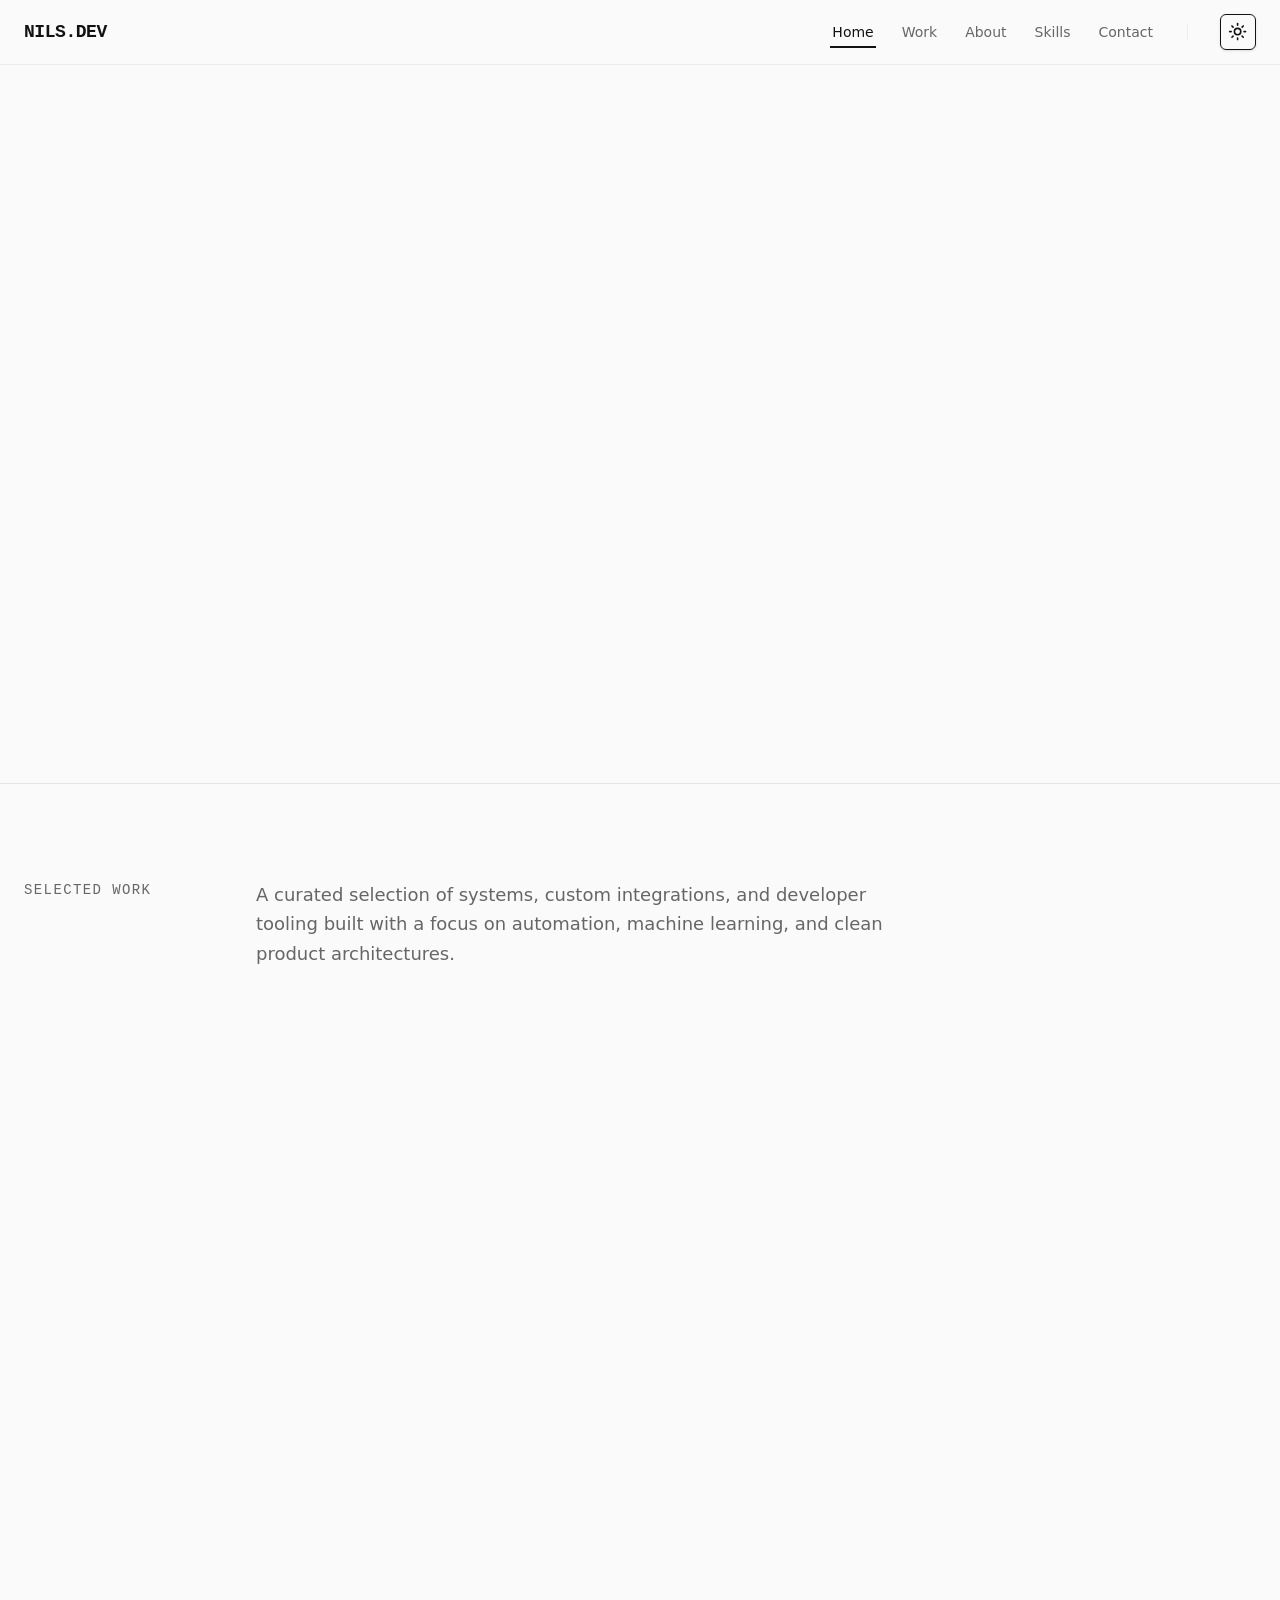
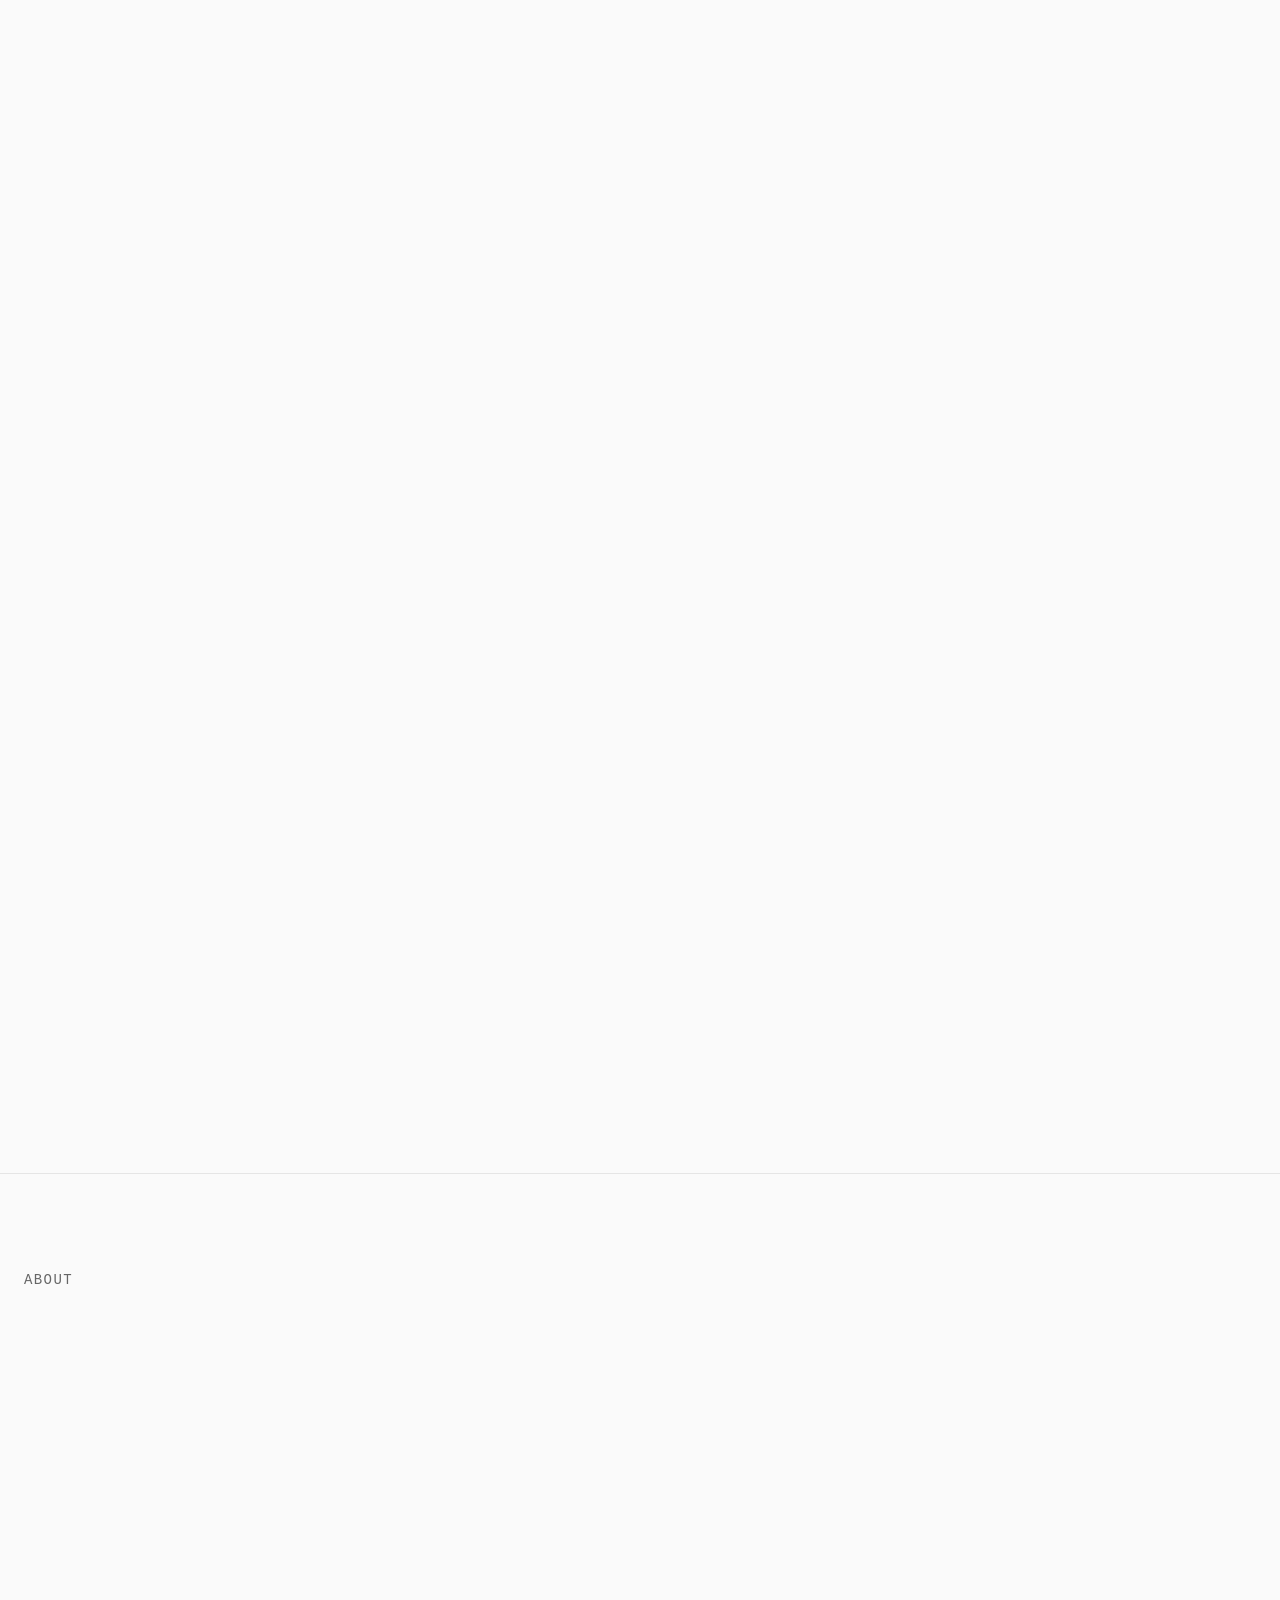
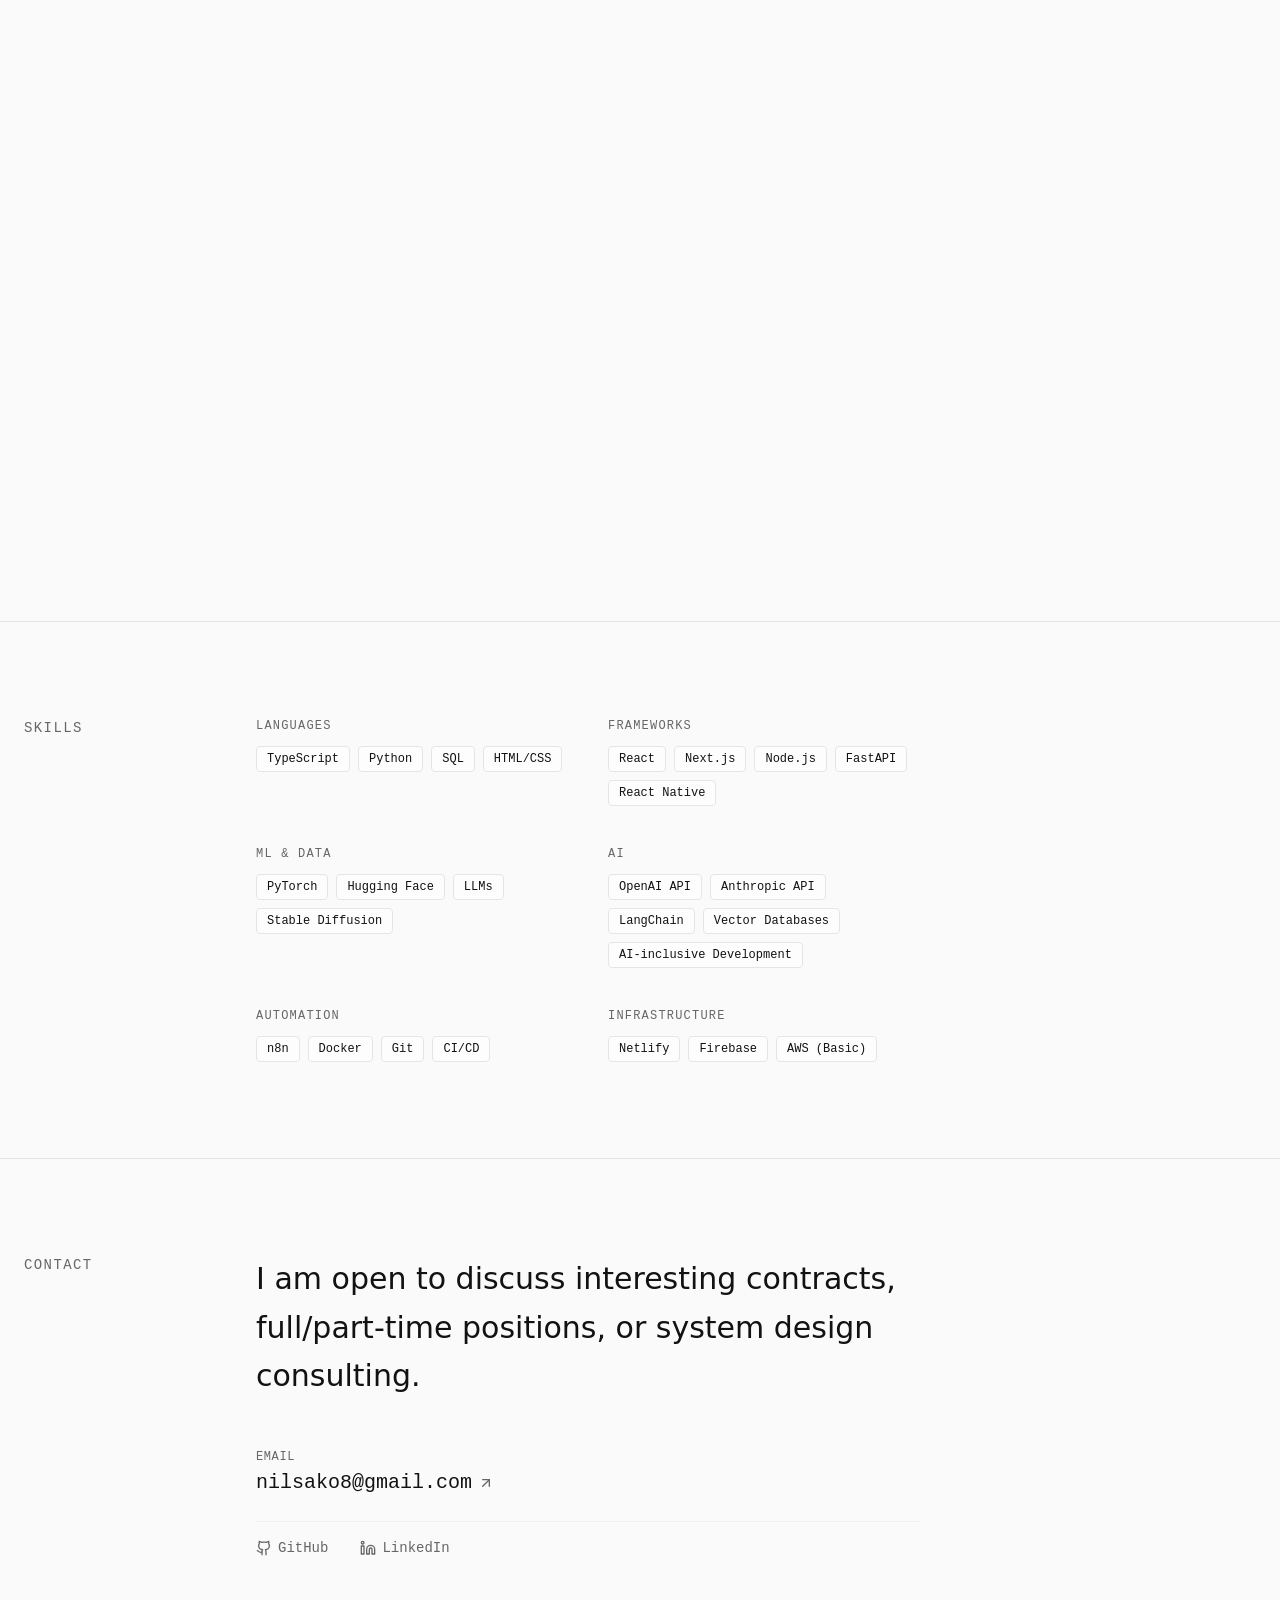
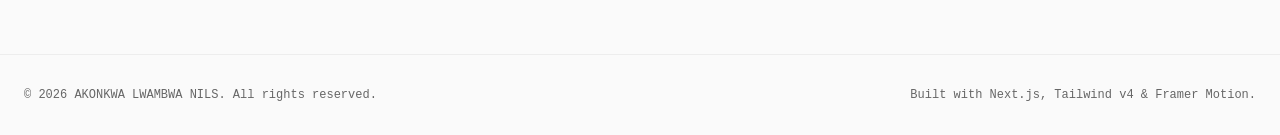
==== commit 20de9ef6: "Deploying to gh-pages from @ Nils-23/Nils-23.github.io@32bc784a625ec846967d49cf8c8ab347d052c78d 🚀" ====
--- a/index.html
+++ b/index.html
@@ -1 +1 @@
-<!DOCTYPE html><!--Na7HNEEK_gfesmu6YYl5N--><html lang="en"><head><meta charSet="utf-8"/><meta name="viewport" content="width=device-width, initial-scale=1"/><link rel="preload" href="/_next/static/media/797e433ab948586e-s.p.29207c2f.woff2" as="font" crossorigin="" type="font/woff2"/><link rel="preload" href="/_next/static/media/caa3a2e1cccd8315-s.p.3b6cae6d.woff2" as="font" crossorigin="" type="font/woff2"/><link rel="preload" as="image" href="/images/projects/eventas.png"/><link rel="preload" as="image" href="/images/projects/cmrs.png"/><link rel="preload" as="image" href="/images/projects/focuslearn.png"/><link rel="preload" as="image" href="/images/projects/swahili-ai.png"/><link rel="preload" as="image" href="/images/projects/hairstyle-tryon.png"/><link rel="preload" as="image" href="/images/projects/telegram-loan.png"/><link rel="stylesheet" href="/_next/static/chunks/2d8a1f7b228742ab.css" data-precedence="next"/><link rel="preload" as="script" fetchPriority="low" href="/_next/static/chunks/c3f7c53421ff9a6f.js"/><script src="/_next/static/chunks/dde2c8e6322d1671.js" async=""></script><script src="/_next/static/chunks/36eb040fd7f092fc.js" async=""></script><script src="/_next/static/chunks/turbopack-7bf3061c2b5e1d16.js" async=""></script><script src="/_next/static/chunks/b64d5b6a8b89e389.js" async=""></script><script src="/_next/static/chunks/162fcf8ee86e2790.js" async=""></script><script src="/_next/static/chunks/2f236954d6a65e12.js" async=""></script><script src="/_next/static/chunks/32fc9d94662d865c.js" async=""></script><meta name="next-size-adjust" content=""/><title>Akonkwa Lwambwa Nils | Software Engineer</title><meta name="description" content="Software Engineer specializing in automation, applied ML, and product engineering. Building resilient systems with a focus on long-term thinking."/><meta name="author" content="Akonkwa Lwambwa Nils"/><meta name="keywords" content="Software Engineer,Machine Learning,Automation,React,Next.js,Applied ML,System Design"/><meta property="og:title" content="Akonkwa Lwambwa Nils | Software Engineer"/><meta property="og:description" content="Building resilient systems at the intersection of automation, ML, and product."/><meta property="og:url" content="https://nilsakonkwa.com"/><meta property="og:site_name" content="Akonkwa Lwambwa Nils"/><meta property="og:locale" content="en_US"/><meta property="og:type" content="website"/><meta name="twitter:card" content="summary_large_image"/><meta name="twitter:creator" content="@Nils-23"/><meta name="twitter:title" content="Akonkwa Lwambwa Nils | Software Engineer"/><meta name="twitter:description" content="Building resilient systems at the intersection of automation, ML, and product."/><link rel="icon" href="/icon?8f8e2dce71121bfd" type="image/png" sizes="32x32"/><script src="/_next/static/chunks/a6dad97d9634a72d.js" noModule=""></script></head><body class="geist_a71539c9-module__T19VSG__variable geist_mono_8d43a2aa-module__8Li5zG__variable antialiased bg-background text-foreground selection:bg-black/10 dark:selection:bg-white/20 relative overflow-x-hidden transition-colors duration-300"><div hidden=""><!--$--><!--/$--></div><script>((a,b,c,d,e,f,g,h)=>{let i=document.documentElement,j=["light","dark"];function k(b){var c;(Array.isArray(a)?a:[a]).forEach(a=>{let c="class"===a,d=c&&f?e.map(a=>f[a]||a):e;c?(i.classList.remove(...d),i.classList.add(f&&f[b]?f[b]:b)):i.setAttribute(a,b)}),c=b,h&&j.includes(c)&&(i.style.colorScheme=c)}if(d)k(d);else try{let a=localStorage.getItem(b)||c,d=g&&"system"===a?window.matchMedia("(prefers-color-scheme: dark)").matches?"dark":"light":a;k(d)}catch(a){}})("class","theme","system",null,["light","dark"],null,true,true)</script><div class="fixed inset-0 -z-10 h-full w-full bg-background transition-colors duration-300 pointer-events-none"></div><header class="fixed top-0 z-50 w-full border-b border-border/80 bg-background/60 backdrop-blur-xl transition-colors duration-300"><div class="container mx-auto flex h-16 items-center justify-between px-6"><a href="#hero" class="text-lg font-mono font-bold tracking-tight text-foreground">NILS.DEV</a><nav class="hidden gap-6 md:flex items-center"><a href="#hero" class="relative text-sm font-medium transition-colors hover:text-foreground/90 py-1.5 px-0.5 text-foreground">Home<div class="absolute bottom-0 left-0 h-[2px] w-full bg-foreground"></div></a><a href="#work" class="relative text-sm font-medium transition-colors hover:text-foreground/90 py-1.5 px-0.5 text-muted-foreground">Work</a><a href="#about" class="relative text-sm font-medium transition-colors hover:text-foreground/90 py-1.5 px-0.5 text-muted-foreground">About</a><a href="#skills" class="relative text-sm font-medium transition-colors hover:text-foreground/90 py-1.5 px-0.5 text-muted-foreground">Skills</a><a href="#contact" class="relative text-sm font-medium transition-colors hover:text-foreground/90 py-1.5 px-0.5 text-muted-foreground">Contact</a><div class="h-4 w-[1px] bg-border/60 ml-2"></div><button class="relative inline-flex h-9 w-9 items-center justify-center rounded-md border border-input bg-transparent shadow-sm hover:bg-accent hover:text-accent-foreground transition-colors ml-2"><svg xmlns="http://www.w3.org/2000/svg" width="24" height="24" viewBox="0 0 24 24" fill="none" stroke="currentColor" stroke-width="2" stroke-linecap="round" stroke-linejoin="round" class="lucide lucide-sun h-[1.2rem] w-[1.2rem] rotate-0 scale-100 transition-all dark:-rotate-90 dark:scale-0" aria-hidden="true"><circle cx="12" cy="12" r="4"></circle><path d="M12 2v2"></path><path d="M12 20v2"></path><path d="m4.93 4.93 1.41 1.41"></path><path d="m17.66 17.66 1.41 1.41"></path><path d="M2 12h2"></path><path d="M20 12h2"></path><path d="m6.34 17.66-1.41 1.41"></path><path d="m19.07 4.93-1.41 1.41"></path></svg><svg xmlns="http://www.w3.org/2000/svg" width="24" height="24" viewBox="0 0 24 24" fill="none" stroke="currentColor" stroke-width="2" stroke-linecap="round" stroke-linejoin="round" class="lucide lucide-moon absolute h-[1.2rem] w-[1.2rem] rotate-90 scale-0 transition-all dark:rotate-0 dark:scale-100" aria-hidden="true"><path d="M20.985 12.486a9 9 0 1 1-9.473-9.472c.405-.022.617.46.402.803a6 6 0 0 0 8.268 8.268c.344-.215.825-.004.803.401"></path></svg><span class="sr-only">Toggle theme</span></button></nav><div class="flex items-center gap-2 md:hidden"><button class="relative inline-flex h-9 w-9 items-center justify-center rounded-md border border-input bg-transparent shadow-sm hover:bg-accent hover:text-accent-foreground transition-colors"><svg xmlns="http://www.w3.org/2000/svg" width="24" height="24" viewBox="0 0 24 24" fill="none" stroke="currentColor" stroke-width="2" stroke-linecap="round" stroke-linejoin="round" class="lucide lucide-sun h-[1.2rem] w-[1.2rem] rotate-0 scale-100 transition-all dark:-rotate-90 dark:scale-0" aria-hidden="true"><circle cx="12" cy="12" r="4"></circle><path d="M12 2v2"></path><path d="M12 20v2"></path><path d="m4.93 4.93 1.41 1.41"></path><path d="m17.66 17.66 1.41 1.41"></path><path d="M2 12h2"></path><path d="M20 12h2"></path><path d="m6.34 17.66-1.41 1.41"></path><path d="m19.07 4.93-1.41 1.41"></path></svg><svg xmlns="http://www.w3.org/2000/svg" width="24" height="24" viewBox="0 0 24 24" fill="none" stroke="currentColor" stroke-width="2" stroke-linecap="round" stroke-linejoin="round" class="lucide lucide-moon absolute h-[1.2rem] w-[1.2rem] rotate-90 scale-0 transition-all dark:rotate-0 dark:scale-100" aria-hidden="true"><path d="M20.985 12.486a9 9 0 1 1-9.473-9.472c.405-.022.617.46.402.803a6 6 0 0 0 8.268 8.268c.344-.215.825-.004.803.401"></path></svg><span class="sr-only">Toggle theme</span></button><button class="inline-flex h-9 w-9 items-center justify-center rounded-md border border-input bg-transparent text-foreground shadow-sm hover:bg-accent hover:text-accent-foreground"><svg xmlns="http://www.w3.org/2000/svg" width="24" height="24" viewBox="0 0 24 24" fill="none" stroke="currentColor" stroke-width="2" stroke-linecap="round" stroke-linejoin="round" class="lucide lucide-menu h-5 w-5" aria-hidden="true"><path d="M4 5h16"></path><path d="M4 12h16"></path><path d="M4 19h16"></path></svg><span class="sr-only">Toggle Menu</span></button></div></div></header><main class="min-h-screen pt-16 relative"><section id="hero" class="relative flex min-h-[80vh] flex-col justify-center px-6 py-12 md:py-24 container mx-auto border-b border-border"><div class="max-w-4xl space-y-6 md:space-y-8"><div class="inline-flex items-center gap-2 rounded-full border border-emerald-500/20 bg-emerald-500/5 px-3 py-1 text-xs font-mono text-emerald-500 w-fit" style="opacity:0;transform:translateY(10px)"><span class="relative flex h-2 w-2"><span class="animate-ping absolute inline-flex h-full w-full rounded-full bg-emerald-400 opacity-75"></span><span class="relative inline-flex rounded-full h-2 w-2 bg-emerald-500"></span></span>Available to work</div><div class="space-y-2"><h1 class="text-4xl sm:text-5xl md:text-7xl font-extrabold tracking-tight text-foreground" style="opacity:0;transform:translateY(20px)">AKONKWA LWAMBWA NILS</h1><p class="text-lg font-mono text-muted-foreground uppercase tracking-widest" style="opacity:0;transform:translateY(20px)">Software Engineer</p></div><p class="text-xl sm:text-2xl md:text-3xl text-foreground leading-snug tracking-tight max-w-3xl font-normal" style="opacity:0;transform:translateY(20px)">Building resilient systems at the intersection of automation, ML, and product.</p><div class="flex flex-wrap gap-3 pt-4" style="opacity:0;transform:translateY(20px)"><a href="mailto:nilsako8@gmail.com" class="inline-flex items-center gap-2 rounded-lg bg-foreground px-5 py-2.5 text-sm font-medium text-background hover:bg-foreground/90 transition-all shadow-sm focus-visible:outline focus-visible:outline-2 focus-visible:outline-offset-2 focus-visible:outline-foreground"><svg xmlns="http://www.w3.org/2000/svg" width="24" height="24" viewBox="0 0 24 24" fill="none" stroke="currentColor" stroke-width="2" stroke-linecap="round" stroke-linejoin="round" class="lucide lucide-mail h-4 w-4" aria-hidden="true"><path d="m22 7-8.991 5.727a2 2 0 0 1-2.009 0L2 7"></path><rect x="2" y="4" width="20" height="16" rx="2"></rect></svg><span>Email</span></a><a href="https://github.com/Nils-23" target="_blank" rel="noopener noreferrer" class="inline-flex items-center gap-2 rounded-lg border border-border bg-card px-5 py-2.5 text-sm font-medium text-foreground hover:bg-accent hover:text-accent-foreground hover:border-foreground/20 transition-all focus-visible:ring-1 focus-visible:ring-ring"><svg xmlns="http://www.w3.org/2000/svg" width="24" height="24" viewBox="0 0 24 24" fill="none" stroke="currentColor" stroke-width="2" stroke-linecap="round" stroke-linejoin="round" class="lucide lucide-github h-4 w-4" aria-hidden="true"><path d="M15 22v-4a4.8 4.8 0 0 0-1-3.5c3 0 6-2 6-5.5.08-1.25-.27-2.48-1-3.5.28-1.15.28-2.35 0-3.5 0 0-1 0-3 1.5-2.64-.5-5.36-.5-8 0C6 2 5 2 5 2c-.3 1.15-.3 2.35 0 3.5A5.403 5.403 0 0 0 4 9c0 3.5 3 5.5 6 5.5-.39.49-.68 1.05-.85 1.65-.17.6-.22 1.23-.15 1.85v4"></path><path d="M9 18c-4.51 2-5-2-7-2"></path></svg><span>GitHub</span></a><a href="https://www.linkedin.com/in/akonkwa-lwambwa-65188b34a/" target="_blank" rel="noopener noreferrer" class="inline-flex items-center gap-2 rounded-lg border border-border bg-card px-5 py-2.5 text-sm font-medium text-foreground hover:bg-accent hover:text-accent-foreground hover:border-foreground/20 transition-all focus-visible:ring-1 focus-visible:ring-ring"><svg xmlns="http://www.w3.org/2000/svg" width="24" height="24" viewBox="0 0 24 24" fill="none" stroke="currentColor" stroke-width="2" stroke-linecap="round" stroke-linejoin="round" class="lucide lucide-linkedin h-4 w-4" aria-hidden="true"><path d="M16 8a6 6 0 0 1 6 6v7h-4v-7a2 2 0 0 0-2-2 2 2 0 0 0-2 2v7h-4v-7a6 6 0 0 1 6-6z"></path><rect width="4" height="12" x="2" y="9"></rect><circle cx="4" cy="4" r="2"></circle></svg><span>LinkedIn</span></a><a href="/resume.pdf" target="_blank" rel="noopener noreferrer" class="inline-flex items-center gap-2 rounded-lg border border-border bg-card px-5 py-2.5 text-sm font-medium text-foreground hover:bg-accent hover:text-accent-foreground hover:border-foreground/20 transition-all focus-visible:ring-1 focus-visible:ring-ring"><svg xmlns="http://www.w3.org/2000/svg" width="24" height="24" viewBox="0 0 24 24" fill="none" stroke="currentColor" stroke-width="2" stroke-linecap="round" stroke-linejoin="round" class="lucide lucide-file-text h-4 w-4" aria-hidden="true"><path d="M6 22a2 2 0 0 1-2-2V4a2 2 0 0 1 2-2h8a2.4 2.4 0 0 1 1.704.706l3.588 3.588A2.4 2.4 0 0 1 20 8v12a2 2 0 0 1-2 2z"></path><path d="M14 2v5a1 1 0 0 0 1 1h5"></path><path d="M10 9H8"></path><path d="M16 13H8"></path><path d="M16 17H8"></path></svg><span>Resume (PDF)</span></a></div></div></section><section id="work" class="container mx-auto px-6 py-24 border-b border-border scroll-mt-16"><div class="max-w-4xl grid gap-8 md:grid-cols-[200px_1fr] mb-16"><div><h2 class="text-sm font-mono text-muted-foreground uppercase tracking-widest sticky top-24">Selected Work</h2></div><div><p class="text-lg text-muted-foreground leading-relaxed">A curated selection of systems, custom integrations, and developer tooling built with a focus on automation, machine learning, and clean product architectures.</p></div></div><div class="grid gap-8 sm:grid-cols-2 lg:grid-cols-2 max-w-5xl mx-auto md:ml-[200px]"><div class="group relative flex flex-col justify-between rounded-xl border border-border bg-card p-6 transition-all hover:border-foreground/20 hover:shadow-lg dark:hover:shadow-black/50" style="opacity:0;transform:translateY(20px)"><div class="space-y-4"><div class="flex items-start justify-between gap-4"><h3 class="text-xl font-bold tracking-tight text-foreground group-hover:text-foreground/95">Eventas</h3><span class="inline-flex items-center rounded-full px-2.5 py-0.5 text-xs font-mono border transition-colors shrink-0 border-emerald-500/20 text-emerald-500 bg-emerald-500/5"><span class="mr-1.5 h-1.5 w-1.5 rounded-full bg-emerald-500 animate-pulse"></span>Live</span></div><p class="text-sm sm:text-base text-muted-foreground leading-relaxed">Location-based nightlife and event discovery platform with real-time social heatmaps.</p><div class="relative aspect-video w-full rounded-lg overflow-hidden border border-border bg-muted/40 flex items-center justify-center group-hover:border-foreground/10 transition-colors"><img src="/images/projects/eventas.png" alt="Eventas Screenshot" class="w-full h-full grayscale opacity-80 group-hover:grayscale-0 group-hover:opacity-100 transition-all duration-500 ease-out object-contain bg-black"/></div><div class="flex flex-wrap gap-1.5 pt-2"><span class="rounded border border-border bg-muted/20 px-2 py-0.5 text-xs font-mono text-muted-foreground">React Native</span><span class="rounded border border-border bg-muted/20 px-2 py-0.5 text-xs font-mono text-muted-foreground">Expo</span><span class="rounded border border-border bg-muted/20 px-2 py-0.5 text-xs font-mono text-muted-foreground">TypeScript</span><span class="rounded border border-border bg-muted/20 px-2 py-0.5 text-xs font-mono text-muted-foreground">Firebase</span><span class="rounded border border-border bg-muted/20 px-2 py-0.5 text-xs font-mono text-muted-foreground">Google Maps API</span></div></div><div class="flex items-center gap-4 pt-6 mt-auto border-t border-border/50"><a href="https://www.eventas.live/" target="_blank" rel="noopener noreferrer" class="inline-flex items-center text-xs font-mono font-medium text-foreground hover:text-foreground/85 transition-colors">Live Demo<svg xmlns="http://www.w3.org/2000/svg" width="24" height="24" viewBox="0 0 24 24" fill="none" stroke="currentColor" stroke-width="2" stroke-linecap="round" stroke-linejoin="round" class="lucide lucide-arrow-up-right ml-1 h-3.5 w-3.5" aria-hidden="true"><path d="M7 7h10v10"></path><path d="M7 17 17 7"></path></svg></a><a href="[GitHub URL]" target="_blank" rel="noopener noreferrer" class="inline-flex items-center text-xs font-mono font-medium text-muted-foreground hover:text-foreground transition-colors"><svg xmlns="http://www.w3.org/2000/svg" width="24" height="24" viewBox="0 0 24 24" fill="none" stroke="currentColor" stroke-width="2" stroke-linecap="round" stroke-linejoin="round" class="lucide lucide-github mr-1 h-3.5 w-3.5" aria-hidden="true"><path d="M15 22v-4a4.8 4.8 0 0 0-1-3.5c3 0 6-2 6-5.5.08-1.25-.27-2.48-1-3.5.28-1.15.28-2.35 0-3.5 0 0-1 0-3 1.5-2.64-.5-5.36-.5-8 0C6 2 5 2 5 2c-.3 1.15-.3 2.35 0 3.5A5.403 5.403 0 0 0 4 9c0 3.5 3 5.5 6 5.5-.39.49-.68 1.05-.85 1.65-.17.6-.22 1.23-.15 1.85v4"></path><path d="M9 18c-4.51 2-5-2-7-2"></path></svg>Source Code</a></div></div><div class="group relative flex flex-col justify-between rounded-xl border border-border bg-card p-6 transition-all hover:border-foreground/20 hover:shadow-lg dark:hover:shadow-black/50" style="opacity:0;transform:translateY(20px)"><div class="space-y-4"><div class="flex items-start justify-between gap-4"><h3 class="text-xl font-bold tracking-tight text-foreground group-hover:text-foreground/95">Investor-Facing Mining Cooperative Website</h3><span class="inline-flex items-center rounded-full px-2.5 py-0.5 text-xs font-mono border transition-colors shrink-0 border-emerald-500/20 text-emerald-500 bg-emerald-500/5"><span class="mr-1.5 h-1.5 w-1.5 rounded-full bg-emerald-500 animate-pulse"></span>Live</span></div><p class="text-sm sm:text-base text-muted-foreground leading-relaxed">Professional, credibility-driven website for COMRS.</p><div class="relative aspect-video w-full rounded-lg overflow-hidden border border-border bg-muted/40 flex items-center justify-center group-hover:border-foreground/10 transition-colors"><img src="/images/projects/cmrs.png" alt="Investor-Facing Mining Cooperative Website Screenshot" class="w-full h-full grayscale opacity-80 group-hover:grayscale-0 group-hover:opacity-100 transition-all duration-500 ease-out object-cover"/></div><div class="flex flex-wrap gap-1.5 pt-2"><span class="rounded border border-border bg-muted/20 px-2 py-0.5 text-xs font-mono text-muted-foreground">React</span><span class="rounded border border-border bg-muted/20 px-2 py-0.5 text-xs font-mono text-muted-foreground">Next.js</span><span class="rounded border border-border bg-muted/20 px-2 py-0.5 text-xs font-mono text-muted-foreground">Tailwind CSS</span></div></div><div class="flex items-center gap-4 pt-6 mt-auto border-t border-border/50"><a href="https://www.risingstarminerals.com/services" target="_blank" rel="noopener noreferrer" class="inline-flex items-center text-xs font-mono font-medium text-foreground hover:text-foreground/85 transition-colors">Live Demo<svg xmlns="http://www.w3.org/2000/svg" width="24" height="24" viewBox="0 0 24 24" fill="none" stroke="currentColor" stroke-width="2" stroke-linecap="round" stroke-linejoin="round" class="lucide lucide-arrow-up-right ml-1 h-3.5 w-3.5" aria-hidden="true"><path d="M7 7h10v10"></path><path d="M7 17 17 7"></path></svg></a><a href="https://github.com/Nils-23/CMRS" target="_blank" rel="noopener noreferrer" class="inline-flex items-center text-xs font-mono font-medium text-muted-foreground hover:text-foreground transition-colors"><svg xmlns="http://www.w3.org/2000/svg" width="24" height="24" viewBox="0 0 24 24" fill="none" stroke="currentColor" stroke-width="2" stroke-linecap="round" stroke-linejoin="round" class="lucide lucide-github mr-1 h-3.5 w-3.5" aria-hidden="true"><path d="M15 22v-4a4.8 4.8 0 0 0-1-3.5c3 0 6-2 6-5.5.08-1.25-.27-2.48-1-3.5.28-1.15.28-2.35 0-3.5 0 0-1 0-3 1.5-2.64-.5-5.36-.5-8 0C6 2 5 2 5 2c-.3 1.15-.3 2.35 0 3.5A5.403 5.403 0 0 0 4 9c0 3.5 3 5.5 6 5.5-.39.49-.68 1.05-.85 1.65-.17.6-.22 1.23-.15 1.85v4"></path><path d="M9 18c-4.51 2-5-2-7-2"></path></svg>Source Code</a></div></div><div class="group relative flex flex-col justify-between rounded-xl border border-border bg-card p-6 transition-all hover:border-foreground/20 hover:shadow-lg dark:hover:shadow-black/50" style="opacity:0;transform:translateY(20px)"><div class="space-y-4"><div class="flex items-start justify-between gap-4"><h3 class="text-xl font-bold tracking-tight text-foreground group-hover:text-foreground/95">FocusLearn</h3><span class="inline-flex items-center rounded-full px-2.5 py-0.5 text-xs font-mono border transition-colors shrink-0 border-border text-muted-foreground bg-muted/20">Completed</span></div><p class="text-sm sm:text-base text-muted-foreground leading-relaxed">Adaptive learning companion app designed to support college students with ADHD through task management and study aids.</p><div class="relative aspect-video w-full rounded-lg overflow-hidden border border-border bg-muted/40 flex items-center justify-center group-hover:border-foreground/10 transition-colors"><img src="/images/projects/focuslearn.png" alt="FocusLearn Screenshot" class="w-full h-full grayscale opacity-80 group-hover:grayscale-0 group-hover:opacity-100 transition-all duration-500 ease-out object-contain bg-black"/></div><div class="flex flex-wrap gap-1.5 pt-2"><span class="rounded border border-border bg-muted/20 px-2 py-0.5 text-xs font-mono text-muted-foreground">React</span><span class="rounded border border-border bg-muted/20 px-2 py-0.5 text-xs font-mono text-muted-foreground">Next.js</span><span class="rounded border border-border bg-muted/20 px-2 py-0.5 text-xs font-mono text-muted-foreground">TypeScript</span><span class="rounded border border-border bg-muted/20 px-2 py-0.5 text-xs font-mono text-muted-foreground">Tailwind CSS</span><span class="rounded border border-border bg-muted/20 px-2 py-0.5 text-xs font-mono text-muted-foreground">Firebase</span></div></div><div class="flex items-center gap-4 pt-6 mt-auto border-t border-border/50"><a href="[Live Demo URL]" target="_blank" rel="noopener noreferrer" class="inline-flex items-center text-xs font-mono font-medium text-foreground hover:text-foreground/85 transition-colors">Live Demo<svg xmlns="http://www.w3.org/2000/svg" width="24" height="24" viewBox="0 0 24 24" fill="none" stroke="currentColor" stroke-width="2" stroke-linecap="round" stroke-linejoin="round" class="lucide lucide-arrow-up-right ml-1 h-3.5 w-3.5" aria-hidden="true"><path d="M7 7h10v10"></path><path d="M7 17 17 7"></path></svg></a><a href="https://github.com/Nils-23/FocusLearn" target="_blank" rel="noopener noreferrer" class="inline-flex items-center text-xs font-mono font-medium text-muted-foreground hover:text-foreground transition-colors"><svg xmlns="http://www.w3.org/2000/svg" width="24" height="24" viewBox="0 0 24 24" fill="none" stroke="currentColor" stroke-width="2" stroke-linecap="round" stroke-linejoin="round" class="lucide lucide-github mr-1 h-3.5 w-3.5" aria-hidden="true"><path d="M15 22v-4a4.8 4.8 0 0 0-1-3.5c3 0 6-2 6-5.5.08-1.25-.27-2.48-1-3.5.28-1.15.28-2.35 0-3.5 0 0-1 0-3 1.5-2.64-.5-5.36-.5-8 0C6 2 5 2 5 2c-.3 1.15-.3 2.35 0 3.5A5.403 5.403 0 0 0 4 9c0 3.5 3 5.5 6 5.5-.39.49-.68 1.05-.85 1.65-.17.6-.22 1.23-.15 1.85v4"></path><path d="M9 18c-4.51 2-5-2-7-2"></path></svg>Source Code</a></div></div><div class="group relative flex flex-col justify-between rounded-xl border border-border bg-card p-6 transition-all hover:border-foreground/20 hover:shadow-lg dark:hover:shadow-black/50" style="opacity:0;transform:translateY(20px)"><div class="space-y-4"><div class="flex items-start justify-between gap-4"><h3 class="text-xl font-bold tracking-tight text-foreground group-hover:text-foreground/95">Swahili Conversational AI Bot</h3><span class="inline-flex items-center rounded-full px-2.5 py-0.5 text-xs font-mono border transition-colors shrink-0 border-border text-muted-foreground bg-muted/20">Completed</span></div><p class="text-sm sm:text-base text-muted-foreground leading-relaxed">Local LLaMA &amp; Distil models focused on language accessibility and performance.</p><div class="relative aspect-video w-full rounded-lg overflow-hidden border border-border bg-muted/40 flex items-center justify-center group-hover:border-foreground/10 transition-colors"><img src="/images/projects/swahili-ai.png" alt="Swahili Conversational AI Bot Screenshot" class="w-full h-full grayscale opacity-80 group-hover:grayscale-0 group-hover:opacity-100 transition-all duration-500 ease-out object-cover"/></div><div class="flex flex-wrap gap-1.5 pt-2"><span class="rounded border border-border bg-muted/20 px-2 py-0.5 text-xs font-mono text-muted-foreground">PyTorch</span><span class="rounded border border-border bg-muted/20 px-2 py-0.5 text-xs font-mono text-muted-foreground">Hugging Face</span><span class="rounded border border-border bg-muted/20 px-2 py-0.5 text-xs font-mono text-muted-foreground">FastAPI</span><span class="rounded border border-border bg-muted/20 px-2 py-0.5 text-xs font-mono text-muted-foreground">Ollama3</span></div></div><div class="flex items-center gap-4 pt-6 mt-auto border-t border-border/50"><a href="[Live Demo URL]" target="_blank" rel="noopener noreferrer" class="inline-flex items-center text-xs font-mono font-medium text-foreground hover:text-foreground/85 transition-colors">Live Demo<svg xmlns="http://www.w3.org/2000/svg" width="24" height="24" viewBox="0 0 24 24" fill="none" stroke="currentColor" stroke-width="2" stroke-linecap="round" stroke-linejoin="round" class="lucide lucide-arrow-up-right ml-1 h-3.5 w-3.5" aria-hidden="true"><path d="M7 7h10v10"></path><path d="M7 17 17 7"></path></svg></a><a href="https://github.com/Nils-23/SWAHILI_BOT" target="_blank" rel="noopener noreferrer" class="inline-flex items-center text-xs font-mono font-medium text-muted-foreground hover:text-foreground transition-colors"><svg xmlns="http://www.w3.org/2000/svg" width="24" height="24" viewBox="0 0 24 24" fill="none" stroke="currentColor" stroke-width="2" stroke-linecap="round" stroke-linejoin="round" class="lucide lucide-github mr-1 h-3.5 w-3.5" aria-hidden="true"><path d="M15 22v-4a4.8 4.8 0 0 0-1-3.5c3 0 6-2 6-5.5.08-1.25-.27-2.48-1-3.5.28-1.15.28-2.35 0-3.5 0 0-1 0-3 1.5-2.64-.5-5.36-.5-8 0C6 2 5 2 5 2c-.3 1.15-.3 2.35 0 3.5A5.403 5.403 0 0 0 4 9c0 3.5 3 5.5 6 5.5-.39.49-.68 1.05-.85 1.65-.17.6-.22 1.23-.15 1.85v4"></path><path d="M9 18c-4.51 2-5-2-7-2"></path></svg>Source Code</a></div></div><div class="group relative flex flex-col justify-between rounded-xl border border-border bg-card p-6 transition-all hover:border-foreground/20 hover:shadow-lg dark:hover:shadow-black/50" style="opacity:0;transform:translateY(20px)"><div class="space-y-4"><div class="flex items-start justify-between gap-4"><h3 class="text-xl font-bold tracking-tight text-foreground group-hover:text-foreground/95">Hairstyle Try-On App</h3><span class="inline-flex items-center rounded-full px-2.5 py-0.5 text-xs font-mono border transition-colors shrink-0 border-border text-muted-foreground bg-muted/20">Completed</span></div><p class="text-sm sm:text-base text-muted-foreground leading-relaxed">Dataset creation and model improvement for better representation of black men.</p><div class="relative aspect-video w-full rounded-lg overflow-hidden border border-border bg-muted/40 flex items-center justify-center group-hover:border-foreground/10 transition-colors"><img src="/images/projects/hairstyle-tryon.png" alt="Hairstyle Try-On App Screenshot" class="w-full h-full grayscale opacity-80 group-hover:grayscale-0 group-hover:opacity-100 transition-all duration-500 ease-out object-cover"/></div><div class="flex flex-wrap gap-1.5 pt-2"><span class="rounded border border-border bg-muted/20 px-2 py-0.5 text-xs font-mono text-muted-foreground">Stable Diffusion</span><span class="rounded border border-border bg-muted/20 px-2 py-0.5 text-xs font-mono text-muted-foreground">Python</span><span class="rounded border border-border bg-muted/20 px-2 py-0.5 text-xs font-mono text-muted-foreground">React Native</span></div></div><div class="flex items-center gap-4 pt-6 mt-auto border-t border-border/50"><a href="[Live Demo URL]" target="_blank" rel="noopener noreferrer" class="inline-flex items-center text-xs font-mono font-medium text-foreground hover:text-foreground/85 transition-colors">Live Demo<svg xmlns="http://www.w3.org/2000/svg" width="24" height="24" viewBox="0 0 24 24" fill="none" stroke="currentColor" stroke-width="2" stroke-linecap="round" stroke-linejoin="round" class="lucide lucide-arrow-up-right ml-1 h-3.5 w-3.5" aria-hidden="true"><path d="M7 7h10v10"></path><path d="M7 17 17 7"></path></svg></a><a href="https://github.com/Nils-23/AI-Powered-Hairstyle-Try-On-Application" target="_blank" rel="noopener noreferrer" class="inline-flex items-center text-xs font-mono font-medium text-muted-foreground hover:text-foreground transition-colors"><svg xmlns="http://www.w3.org/2000/svg" width="24" height="24" viewBox="0 0 24 24" fill="none" stroke="currentColor" stroke-width="2" stroke-linecap="round" stroke-linejoin="round" class="lucide lucide-github mr-1 h-3.5 w-3.5" aria-hidden="true"><path d="M15 22v-4a4.8 4.8 0 0 0-1-3.5c3 0 6-2 6-5.5.08-1.25-.27-2.48-1-3.5.28-1.15.28-2.35 0-3.5 0 0-1 0-3 1.5-2.64-.5-5.36-.5-8 0C6 2 5 2 5 2c-.3 1.15-.3 2.35 0 3.5A5.403 5.403 0 0 0 4 9c0 3.5 3 5.5 6 5.5-.39.49-.68 1.05-.85 1.65-.17.6-.22 1.23-.15 1.85v4"></path><path d="M9 18c-4.51 2-5-2-7-2"></path></svg>Source Code</a></div></div><div class="group relative flex flex-col justify-between rounded-xl border border-border bg-card p-6 transition-all hover:border-foreground/20 hover:shadow-lg dark:hover:shadow-black/50" style="opacity:0;transform:translateY(20px)"><div class="space-y-4"><div class="flex items-start justify-between gap-4"><h3 class="text-xl font-bold tracking-tight text-foreground group-hover:text-foreground/95">Human-in-the-Loop Telegram Loan System</h3><span class="inline-flex items-center rounded-full px-2.5 py-0.5 text-xs font-mono border transition-colors shrink-0 border-amber-500/20 text-amber-500 bg-amber-500/5">In Progress</span></div><p class="text-sm sm:text-base text-muted-foreground leading-relaxed">Workflow-based automation with human decision checkpoints for risk control.</p><div class="relative aspect-video w-full rounded-lg overflow-hidden border border-border bg-muted/40 flex items-center justify-center group-hover:border-foreground/10 transition-colors"><img src="/images/projects/telegram-loan.png" alt="Human-in-the-Loop Telegram Loan System Screenshot" class="w-full h-full grayscale opacity-80 group-hover:grayscale-0 group-hover:opacity-100 transition-all duration-500 ease-out object-cover"/></div><div class="flex flex-wrap gap-1.5 pt-2"><span class="rounded border border-border bg-muted/20 px-2 py-0.5 text-xs font-mono text-muted-foreground">n8n</span><span class="rounded border border-border bg-muted/20 px-2 py-0.5 text-xs font-mono text-muted-foreground">Telegram API</span><span class="rounded border border-border bg-muted/20 px-2 py-0.5 text-xs font-mono text-muted-foreground">Node.js</span><span class="rounded border border-border bg-muted/20 px-2 py-0.5 text-xs font-mono text-muted-foreground">Docker</span></div></div><div class="flex items-center gap-4 pt-6 mt-auto border-t border-border/50"><a href="[Live Demo URL]" target="_blank" rel="noopener noreferrer" class="inline-flex items-center text-xs font-mono font-medium text-foreground hover:text-foreground/85 transition-colors">Live Demo<svg xmlns="http://www.w3.org/2000/svg" width="24" height="24" viewBox="0 0 24 24" fill="none" stroke="currentColor" stroke-width="2" stroke-linecap="round" stroke-linejoin="round" class="lucide lucide-arrow-up-right ml-1 h-3.5 w-3.5" aria-hidden="true"><path d="M7 7h10v10"></path><path d="M7 17 17 7"></path></svg></a><a href="https://github.com/Nils-23/CampusCash" target="_blank" rel="noopener noreferrer" class="inline-flex items-center text-xs font-mono font-medium text-muted-foreground hover:text-foreground transition-colors"><svg xmlns="http://www.w3.org/2000/svg" width="24" height="24" viewBox="0 0 24 24" fill="none" stroke="currentColor" stroke-width="2" stroke-linecap="round" stroke-linejoin="round" class="lucide lucide-github mr-1 h-3.5 w-3.5" aria-hidden="true"><path d="M15 22v-4a4.8 4.8 0 0 0-1-3.5c3 0 6-2 6-5.5.08-1.25-.27-2.48-1-3.5.28-1.15.28-2.35 0-3.5 0 0-1 0-3 1.5-2.64-.5-5.36-.5-8 0C6 2 5 2 5 2c-.3 1.15-.3 2.35 0 3.5A5.403 5.403 0 0 0 4 9c0 3.5 3 5.5 6 5.5-.39.49-.68 1.05-.85 1.65-.17.6-.22 1.23-.15 1.85v4"></path><path d="M9 18c-4.51 2-5-2-7-2"></path></svg>Source Code</a></div></div></div></section><section id="about" class="container mx-auto px-6 py-24 border-b border-border"><div class="max-w-4xl grid gap-8 md:grid-cols-[200px_1fr]"><div><h2 class="text-sm font-mono text-muted-foreground uppercase tracking-widest sticky top-24">About</h2></div><div class="space-y-8"><p class="text-2xl sm:text-3xl font-light text-foreground leading-relaxed text-balance" style="opacity:0;transform:translateY(10px)">I approach software with a builder&#x27;s mindset—focusing on systems, clarity, and long-term solutions.</p><div class="space-y-6 text-base sm:text-lg text-muted-foreground leading-relaxed font-normal"><p style="opacity:0;transform:translateY(15px)">I believe in building systems that last. My work isn&#x27;t just about writing code; it&#x27;s about understanding the problem space deeply and designing solutions that are robust and scalable.</p><p style="opacity:0;transform:translateY(15px)">Experience across automation, machine learning, and product engineering has taught me that the best solutions often come from the intersection of disciplines. I enjoy the challenge of learning new domains and shipping value.</p><p style="opacity:0;transform:translateY(15px)">I value a calm, disciplined approach to engineering. No hype, no fluff—just consistent, high-quality execution.</p></div><div class="rounded-lg border border-dashed border-border p-6 bg-card/30" style="opacity:0;transform:translateY(15px)"><h3 class="text-sm font-medium text-foreground mb-2">Looking Ahead</h3><p class="text-sm text-muted-foreground">One project and one coffee at a time, I am commited to creating solutions and making the world an easier and better place to live.</p></div></div></div></section><section id="skills" class="container mx-auto px-6 py-24 border-b border-border scroll-mt-16"><div class="max-w-4xl grid gap-8 md:grid-cols-[200px_1fr]"><div><h2 class="text-sm font-mono text-muted-foreground uppercase tracking-widest sticky top-24">Skills</h2></div><div class="grid gap-10 sm:grid-cols-2"><div class="space-y-3"><h3 class="text-xs font-mono uppercase tracking-widest text-muted-foreground">languages</h3><div class="flex flex-wrap gap-2"><span class="inline-block rounded border border-border bg-card/50 px-2.5 py-1 text-xs font-mono text-foreground hover:border-foreground/20 transition-colors">TypeScript</span><span class="inline-block rounded border border-border bg-card/50 px-2.5 py-1 text-xs font-mono text-foreground hover:border-foreground/20 transition-colors">Python</span><span class="inline-block rounded border border-border bg-card/50 px-2.5 py-1 text-xs font-mono text-foreground hover:border-foreground/20 transition-colors">SQL</span><span class="inline-block rounded border border-border bg-card/50 px-2.5 py-1 text-xs font-mono text-foreground hover:border-foreground/20 transition-colors">HTML/CSS</span></div></div><div class="space-y-3"><h3 class="text-xs font-mono uppercase tracking-widest text-muted-foreground">frameworks</h3><div class="flex flex-wrap gap-2"><span class="inline-block rounded border border-border bg-card/50 px-2.5 py-1 text-xs font-mono text-foreground hover:border-foreground/20 transition-colors">React</span><span class="inline-block rounded border border-border bg-card/50 px-2.5 py-1 text-xs font-mono text-foreground hover:border-foreground/20 transition-colors">Next.js</span><span class="inline-block rounded border border-border bg-card/50 px-2.5 py-1 text-xs font-mono text-foreground hover:border-foreground/20 transition-colors">Node.js</span><span class="inline-block rounded border border-border bg-card/50 px-2.5 py-1 text-xs font-mono text-foreground hover:border-foreground/20 transition-colors">FastAPI</span><span class="inline-block rounded border border-border bg-card/50 px-2.5 py-1 text-xs font-mono text-foreground hover:border-foreground/20 transition-colors">React Native</span></div></div><div class="space-y-3"><h3 class="text-xs font-mono uppercase tracking-widest text-muted-foreground">ml &amp; data</h3><div class="flex flex-wrap gap-2"><span class="inline-block rounded border border-border bg-card/50 px-2.5 py-1 text-xs font-mono text-foreground hover:border-foreground/20 transition-colors">PyTorch</span><span class="inline-block rounded border border-border bg-card/50 px-2.5 py-1 text-xs font-mono text-foreground hover:border-foreground/20 transition-colors">Hugging Face</span><span class="inline-block rounded border border-border bg-card/50 px-2.5 py-1 text-xs font-mono text-foreground hover:border-foreground/20 transition-colors">LLMs</span><span class="inline-block rounded border border-border bg-card/50 px-2.5 py-1 text-xs font-mono text-foreground hover:border-foreground/20 transition-colors">Stable Diffusion</span></div></div><div class="space-y-3"><h3 class="text-xs font-mono uppercase tracking-widest text-muted-foreground">automation</h3><div class="flex flex-wrap gap-2"><span class="inline-block rounded border border-border bg-card/50 px-2.5 py-1 text-xs font-mono text-foreground hover:border-foreground/20 transition-colors">n8n</span><span class="inline-block rounded border border-border bg-card/50 px-2.5 py-1 text-xs font-mono text-foreground hover:border-foreground/20 transition-colors">Docker</span><span class="inline-block rounded border border-border bg-card/50 px-2.5 py-1 text-xs font-mono text-foreground hover:border-foreground/20 transition-colors">Git</span><span class="inline-block rounded border border-border bg-card/50 px-2.5 py-1 text-xs font-mono text-foreground hover:border-foreground/20 transition-colors">CI/CD</span></div></div><div class="space-y-3"><h3 class="text-xs font-mono uppercase tracking-widest text-muted-foreground">infrastructure</h3><div class="flex flex-wrap gap-2"><span class="inline-block rounded border border-border bg-card/50 px-2.5 py-1 text-xs font-mono text-foreground hover:border-foreground/20 transition-colors">Netlify</span><span class="inline-block rounded border border-border bg-card/50 px-2.5 py-1 text-xs font-mono text-foreground hover:border-foreground/20 transition-colors">Firebase</span><span class="inline-block rounded border border-border bg-card/50 px-2.5 py-1 text-xs font-mono text-foreground hover:border-foreground/20 transition-colors">AWS (Basic)</span></div></div></div></div></section><section id="contact" class="container mx-auto px-6 py-24 scroll-mt-16"><div class="max-w-4xl grid gap-8 md:grid-cols-[200px_1fr]"><div><h2 class="text-sm font-mono text-muted-foreground uppercase tracking-widest sticky top-24">Contact</h2></div><div class="space-y-8"><p class="text-2xl sm:text-3xl font-light text-foreground leading-relaxed max-w-2xl">I am open to discuss interesting contracts, full/part-time positions, or system design consulting.</p><div class="flex flex-col gap-6 pt-4"><div class="space-y-1"><span class="text-xs font-mono text-muted-foreground uppercase tracking-wider block">Email</span><a href="mailto:nilsako8@gmail.com" class="text-lg sm:text-xl font-mono text-foreground hover:text-foreground/80 transition-colors inline-flex items-center gap-1.5">nilsako8@gmail.com<svg xmlns="http://www.w3.org/2000/svg" width="24" height="24" viewBox="0 0 24 24" fill="none" stroke="currentColor" stroke-width="2" stroke-linecap="round" stroke-linejoin="round" class="lucide lucide-arrow-up-right h-4 w-4 text-muted-foreground" aria-hidden="true"><path d="M7 7h10v10"></path><path d="M7 17 17 7"></path></svg></a></div><div class="flex flex-wrap gap-8 pt-4 border-t border-border/50"><a href="https://github.com/Nils-23" target="_blank" rel="noopener noreferrer" class="inline-flex items-center gap-1.5 text-sm font-mono text-muted-foreground hover:text-foreground transition-colors"><svg xmlns="http://www.w3.org/2000/svg" width="24" height="24" viewBox="0 0 24 24" fill="none" stroke="currentColor" stroke-width="2" stroke-linecap="round" stroke-linejoin="round" class="lucide lucide-github h-4 w-4" aria-hidden="true"><path d="M15 22v-4a4.8 4.8 0 0 0-1-3.5c3 0 6-2 6-5.5.08-1.25-.27-2.48-1-3.5.28-1.15.28-2.35 0-3.5 0 0-1 0-3 1.5-2.64-.5-5.36-.5-8 0C6 2 5 2 5 2c-.3 1.15-.3 2.35 0 3.5A5.403 5.403 0 0 0 4 9c0 3.5 3 5.5 6 5.5-.39.49-.68 1.05-.85 1.65-.17.6-.22 1.23-.15 1.85v4"></path><path d="M9 18c-4.51 2-5-2-7-2"></path></svg>GitHub</a><a href="https://www.linkedin.com/in/akonkwa-lwambwa-65188b34a/" target="_blank" rel="noopener noreferrer" class="inline-flex items-center gap-1.5 text-sm font-mono text-muted-foreground hover:text-foreground transition-colors"><svg xmlns="http://www.w3.org/2000/svg" width="24" height="24" viewBox="0 0 24 24" fill="none" stroke="currentColor" stroke-width="2" stroke-linecap="round" stroke-linejoin="round" class="lucide lucide-linkedin h-4 w-4" aria-hidden="true"><path d="M16 8a6 6 0 0 1 6 6v7h-4v-7a2 2 0 0 0-2-2 2 2 0 0 0-2 2v7h-4v-7a6 6 0 0 1 6-6z"></path><rect width="4" height="12" x="2" y="9"></rect><circle cx="4" cy="4" r="2"></circle></svg>LinkedIn</a></div></div></div></div></section><!--$--><!--/$--></main><footer class="border-t border-border/60 bg-background/30 py-8 transition-colors duration-300"><div class="container mx-auto px-6 flex flex-col sm:flex-row items-center justify-between gap-4 text-xs font-mono text-muted-foreground"><p>© <!-- -->2026<!-- --> <!-- -->AKONKWA LWAMBWA NILS<!-- -->. All rights reserved.</p><p>Built with Next.js, Tailwind v4 &amp; Framer Motion.</p></div></footer><script src="/_next/static/chunks/c3f7c53421ff9a6f.js" id="_R_" async=""></script><script>(self.__next_f=self.__next_f||[]).push([0])</script><script>self.__next_f.push([1,"1:\"$Sreact.fragment\"\n2:I[27423,[\"/_next/static/chunks/b64d5b6a8b89e389.js\",\"/_next/static/chunks/162fcf8ee86e2790.js\"],\"ThemeProvider\"]\n3:I[3265,[\"/_next/static/chunks/b64d5b6a8b89e389.js\",\"/_next/static/chunks/162fcf8ee86e2790.js\"],\"Navbar\"]\n4:I[39756,[\"/_next/static/chunks/2f236954d6a65e12.js\"],\"default\"]\n5:I[37457,[\"/_next/static/chunks/2f236954d6a65e12.js\"],\"default\"]\n6:I[77258,[\"/_next/static/chunks/b64d5b6a8b89e389.js\",\"/_next/static/chunks/162fcf8ee86e2790.js\",\"/_next/static/chunks/32fc9d94662d865c.js\"],\"Hero\"]\n7:I[80399,[\"/_next/static/chunks/b64d5b6a8b89e389.js\",\"/_next/static/chunks/162fcf8ee86e2790.js\",\"/_next/static/chunks/32fc9d94662d865c.js\"],\"ProjectsList\"]\n8:I[95116,[\"/_next/static/chunks/b64d5b6a8b89e389.js\",\"/_next/static/chunks/162fcf8ee86e2790.js\",\"/_next/static/chunks/32fc9d94662d865c.js\"],\"About\"]\n9:I[69411,[\"/_next/static/chunks/b64d5b6a8b89e389.js\",\"/_next/static/chunks/162fcf8ee86e2790.js\",\"/_next/static/chunks/32fc9d94662d865c.js\"],\"Skills\"]\na:I[47710,[\"/_next/static/chunks/b64d5b6a8b89e389.js\",\"/_next/static/chunks/162fcf8ee86e2790.js\",\"/_next/static/chunks/32fc9d94662d865c.js\"],\"Contact\"]\nb:I[97367,[\"/_next/static/chunks/2f236954d6a65e12.js\"],\"OutletBoundary\"]\nc:\"$Sreact.suspense\"\ne:I[97367,[\"/_next/static/chunks/2f236954d6a65e12.js\"],\"ViewportBoundary\"]\n10:I[97367,[\"/_next/static/chunks/2f236954d6a65e12.js\"],\"MetadataBoundary\"]\n12:I[68027,[],\"default\"]\n:HL[\"/_next/static/chunks/2d8a1f7b228742ab.css\",\"style\"]\n:HL[\"/_next/static/media/797e433ab948586e-s.p.29207c2f.woff2\",\"font\",{\"crossOrigin\":\"\",\"type\":\"font/woff2\"}]\n:HL[\"/_next/static/media/caa3a2e1cccd8315-s.p.3b6cae6d.woff2\",\"font\",{\"crossOrigin\":\"\",\"type\":\"font/woff2\"}]\n"])</script><script>self.__next_f.push([1,"0:{\"P\":null,\"b\":\"Na7HNEEK_gfesmu6YYl5N\",\"c\":[\"\",\"\"],\"q\":\"\",\"i\":false,\"f\":[[[\"\",{\"children\":[\"__PAGE__\",{}]},\"$undefined\",\"$undefined\",true],[[\"$\",\"$1\",\"c\",{\"children\":[[[\"$\",\"link\",\"0\",{\"rel\":\"stylesheet\",\"href\":\"/_next/static/chunks/2d8a1f7b228742ab.css\",\"precedence\":\"next\",\"crossOrigin\":\"$undefined\",\"nonce\":\"$undefined\"}],[\"$\",\"script\",\"script-0\",{\"src\":\"/_next/static/chunks/b64d5b6a8b89e389.js\",\"async\":true,\"nonce\":\"$undefined\"}],[\"$\",\"script\",\"script-1\",{\"src\":\"/_next/static/chunks/162fcf8ee86e2790.js\",\"async\":true,\"nonce\":\"$undefined\"}]],[\"$\",\"html\",null,{\"lang\":\"en\",\"suppressHydrationWarning\":true,\"children\":[\"$\",\"body\",null,{\"className\":\"geist_a71539c9-module__T19VSG__variable geist_mono_8d43a2aa-module__8Li5zG__variable antialiased bg-background text-foreground selection:bg-black/10 dark:selection:bg-white/20 relative overflow-x-hidden transition-colors duration-300\",\"children\":[\"$\",\"$L2\",null,{\"attribute\":\"class\",\"defaultTheme\":\"system\",\"enableSystem\":true,\"disableTransitionOnChange\":true,\"children\":[[\"$\",\"div\",null,{\"className\":\"fixed inset-0 -z-10 h-full w-full bg-background transition-colors duration-300 pointer-events-none\"}],[\"$\",\"$L3\",null,{}],[\"$\",\"main\",null,{\"className\":\"min-h-screen pt-16 relative\",\"children\":[\"$\",\"$L4\",null,{\"parallelRouterKey\":\"children\",\"error\":\"$undefined\",\"errorStyles\":\"$undefined\",\"errorScripts\":\"$undefined\",\"template\":[\"$\",\"$L5\",null,{}],\"templateStyles\":\"$undefined\",\"templateScripts\":\"$undefined\",\"notFound\":[[[\"$\",\"title\",null,{\"children\":\"404: This page could not be found.\"}],[\"$\",\"div\",null,{\"style\":{\"fontFamily\":\"system-ui,\\\"Segoe UI\\\",Roboto,Helvetica,Arial,sans-serif,\\\"Apple Color Emoji\\\",\\\"Segoe UI Emoji\\\"\",\"height\":\"100vh\",\"textAlign\":\"center\",\"display\":\"flex\",\"flexDirection\":\"column\",\"alignItems\":\"center\",\"justifyContent\":\"center\"},\"children\":[\"$\",\"div\",null,{\"children\":[[\"$\",\"style\",null,{\"dangerouslySetInnerHTML\":{\"__html\":\"body{color:#000;background:#fff;margin:0}.next-error-h1{border-right:1px solid rgba(0,0,0,.3)}@media (prefers-color-scheme:dark){body{color:#fff;background:#000}.next-error-h1{border-right:1px solid rgba(255,255,255,.3)}}\"}}],[\"$\",\"h1\",null,{\"className\":\"next-error-h1\",\"style\":{\"display\":\"inline-block\",\"margin\":\"0 20px 0 0\",\"padding\":\"0 23px 0 0\",\"fontSize\":24,\"fontWeight\":500,\"verticalAlign\":\"top\",\"lineHeight\":\"49px\"},\"children\":404}],[\"$\",\"div\",null,{\"style\":{\"display\":\"inline-block\"},\"children\":[\"$\",\"h2\",null,{\"style\":{\"fontSize\":14,\"fontWeight\":400,\"lineHeight\":\"49px\",\"margin\":0},\"children\":\"This page could not be found.\"}]}]]}]}]],[]],\"forbidden\":\"$undefined\",\"unauthorized\":\"$undefined\"}]}],[\"$\",\"footer\",null,{\"className\":\"border-t border-border/60 bg-background/30 py-8 transition-colors duration-300\",\"children\":[\"$\",\"div\",null,{\"className\":\"container mx-auto px-6 flex flex-col sm:flex-row items-center justify-between gap-4 text-xs font-mono text-muted-foreground\",\"children\":[[\"$\",\"p\",null,{\"children\":[\"© \",2026,\" \",\"AKONKWA LWAMBWA NILS\",\". All rights reserved.\"]}],[\"$\",\"p\",null,{\"children\":\"Built with Next.js, Tailwind v4 \u0026 Framer Motion.\"}]]}]}]]}]}]}]]}],{\"children\":[[\"$\",\"$1\",\"c\",{\"children\":[[[\"$\",\"$L6\",null,{}],[\"$\",\"$L7\",null,{}],[\"$\",\"$L8\",null,{}],[\"$\",\"$L9\",null,{}],[\"$\",\"$La\",null,{}]],[[\"$\",\"script\",\"script-0\",{\"src\":\"/_next/static/chunks/32fc9d94662d865c.js\",\"async\":true,\"nonce\":\"$undefined\"}]],[\"$\",\"$Lb\",null,{\"children\":[\"$\",\"$c\",null,{\"name\":\"Next.MetadataOutlet\",\"children\":\"$@d\"}]}]]}],{},null,false,false]},null,false,false],[\"$\",\"$1\",\"h\",{\"children\":[null,[\"$\",\"$Le\",null,{\"children\":\"$Lf\"}],[\"$\",\"div\",null,{\"hidden\":true,\"children\":[\"$\",\"$L10\",null,{\"children\":[\"$\",\"$c\",null,{\"name\":\"Next.Metadata\",\"children\":\"$L11\"}]}]}],[\"$\",\"meta\",null,{\"name\":\"next-size-adjust\",\"content\":\"\"}]]}],false]],\"m\":\"$undefined\",\"G\":[\"$12\",[]],\"S\":true}\n"])</script><script>self.__next_f.push([1,"f:[[\"$\",\"meta\",\"0\",{\"charSet\":\"utf-8\"}],[\"$\",\"meta\",\"1\",{\"name\":\"viewport\",\"content\":\"width=device-width, initial-scale=1\"}]]\n"])</script><script>self.__next_f.push([1,"13:I[27201,[\"/_next/static/chunks/2f236954d6a65e12.js\"],\"IconMark\"]\nd:null\n"])</script><script>self.__next_f.push([1,"11:[[\"$\",\"title\",\"0\",{\"children\":\"Akonkwa Lwambwa Nils | Software Engineer\"}],[\"$\",\"meta\",\"1\",{\"name\":\"description\",\"content\":\"Software Engineer specializing in automation, applied ML, and product engineering. Building resilient systems with a focus on long-term thinking.\"}],[\"$\",\"meta\",\"2\",{\"name\":\"author\",\"content\":\"Akonkwa Lwambwa Nils\"}],[\"$\",\"meta\",\"3\",{\"name\":\"keywords\",\"content\":\"Software Engineer,Machine Learning,Automation,React,Next.js,Applied ML,System Design\"}],[\"$\",\"meta\",\"4\",{\"property\":\"og:title\",\"content\":\"Akonkwa Lwambwa Nils | Software Engineer\"}],[\"$\",\"meta\",\"5\",{\"property\":\"og:description\",\"content\":\"Building resilient systems at the intersection of automation, ML, and product.\"}],[\"$\",\"meta\",\"6\",{\"property\":\"og:url\",\"content\":\"https://nilsakonkwa.com\"}],[\"$\",\"meta\",\"7\",{\"property\":\"og:site_name\",\"content\":\"Akonkwa Lwambwa Nils\"}],[\"$\",\"meta\",\"8\",{\"property\":\"og:locale\",\"content\":\"en_US\"}],[\"$\",\"meta\",\"9\",{\"property\":\"og:type\",\"content\":\"website\"}],[\"$\",\"meta\",\"10\",{\"name\":\"twitter:card\",\"content\":\"summary_large_image\"}],[\"$\",\"meta\",\"11\",{\"name\":\"twitter:creator\",\"content\":\"@Nils-23\"}],[\"$\",\"meta\",\"12\",{\"name\":\"twitter:title\",\"content\":\"Akonkwa Lwambwa Nils | Software Engineer\"}],[\"$\",\"meta\",\"13\",{\"name\":\"twitter:description\",\"content\":\"Building resilient systems at the intersection of automation, ML, and product.\"}],[\"$\",\"link\",\"14\",{\"rel\":\"icon\",\"href\":\"/icon?8f8e2dce71121bfd\",\"alt\":\"$undefined\",\"type\":\"image/png\",\"sizes\":\"32x32\"}],[\"$\",\"$L13\",\"15\",{}]]\n"])</script></body></html>+<!DOCTYPE html><!--ZRNBEi0dKHpQjOp2hSMug--><html lang="en"><head><meta charSet="utf-8"/><meta name="viewport" content="width=device-width, initial-scale=1"/><link rel="preload" href="/_next/static/media/797e433ab948586e-s.p.29207c2f.woff2" as="font" crossorigin="" type="font/woff2"/><link rel="preload" href="/_next/static/media/caa3a2e1cccd8315-s.p.3b6cae6d.woff2" as="font" crossorigin="" type="font/woff2"/><link rel="preload" as="image" href="/images/projects/eventas.png"/><link rel="preload" as="image" href="/images/projects/cmrs.png"/><link rel="preload" as="image" href="/images/projects/focuslearn.png"/><link rel="preload" as="image" href="/images/projects/swahili-ai.png"/><link rel="preload" as="image" href="/images/projects/hairstyle-tryon.png"/><link rel="preload" as="image" href="/images/projects/telegram-loan.png"/><link rel="preload" as="image" href="/images/profile.jpg"/><link rel="stylesheet" href="/_next/static/chunks/77c216b4f9288406.css" data-precedence="next"/><link rel="preload" as="script" fetchPriority="low" href="/_next/static/chunks/c3f7c53421ff9a6f.js"/><script src="/_next/static/chunks/dde2c8e6322d1671.js" async=""></script><script src="/_next/static/chunks/36eb040fd7f092fc.js" async=""></script><script src="/_next/static/chunks/turbopack-7bf3061c2b5e1d16.js" async=""></script><script src="/_next/static/chunks/b64d5b6a8b89e389.js" async=""></script><script src="/_next/static/chunks/162fcf8ee86e2790.js" async=""></script><script src="/_next/static/chunks/2f236954d6a65e12.js" async=""></script><script src="/_next/static/chunks/25700165526f97cb.js" async=""></script><meta name="next-size-adjust" content=""/><title>Akonkwa Lwambwa Nils | Software Engineer</title><meta name="description" content="Software Engineer specializing in automation, applied ML, and product engineering. Building resilient systems with a focus on long-term thinking."/><meta name="author" content="Akonkwa Lwambwa Nils"/><meta name="keywords" content="Software Engineer,Machine Learning,Automation,React,Next.js,Applied ML,System Design"/><meta property="og:title" content="Akonkwa Lwambwa Nils | Software Engineer"/><meta property="og:description" content="Building resilient systems at the intersection of automation, ML, and product."/><meta property="og:url" content="https://nilsakonkwa.com"/><meta property="og:site_name" content="Akonkwa Lwambwa Nils"/><meta property="og:locale" content="en_US"/><meta property="og:type" content="website"/><meta name="twitter:card" content="summary_large_image"/><meta name="twitter:creator" content="@Nils-23"/><meta name="twitter:title" content="Akonkwa Lwambwa Nils | Software Engineer"/><meta name="twitter:description" content="Building resilient systems at the intersection of automation, ML, and product."/><link rel="icon" href="/icon?8f8e2dce71121bfd" type="image/png" sizes="32x32"/><script src="/_next/static/chunks/a6dad97d9634a72d.js" noModule=""></script></head><body class="geist_a71539c9-module__T19VSG__variable geist_mono_8d43a2aa-module__8Li5zG__variable antialiased bg-background text-foreground selection:bg-black/10 dark:selection:bg-white/20 relative overflow-x-hidden transition-colors duration-300"><div hidden=""><!--$--><!--/$--></div><script>((a,b,c,d,e,f,g,h)=>{let i=document.documentElement,j=["light","dark"];function k(b){var c;(Array.isArray(a)?a:[a]).forEach(a=>{let c="class"===a,d=c&&f?e.map(a=>f[a]||a):e;c?(i.classList.remove(...d),i.classList.add(f&&f[b]?f[b]:b)):i.setAttribute(a,b)}),c=b,h&&j.includes(c)&&(i.style.colorScheme=c)}if(d)k(d);else try{let a=localStorage.getItem(b)||c,d=g&&"system"===a?window.matchMedia("(prefers-color-scheme: dark)").matches?"dark":"light":a;k(d)}catch(a){}})("class","theme","system",null,["light","dark"],null,true,true)</script><div class="fixed inset-0 -z-10 h-full w-full bg-background transition-colors duration-300 pointer-events-none"></div><header class="fixed top-0 z-50 w-full border-b border-border/80 bg-background/60 backdrop-blur-xl transition-colors duration-300"><div class="container mx-auto flex h-16 items-center justify-between px-6"><a href="#hero" class="text-lg font-mono font-bold tracking-tight text-foreground">NILS.DEV</a><nav class="hidden gap-6 md:flex items-center"><a href="#hero" class="relative text-sm font-medium transition-colors hover:text-foreground/90 py-1.5 px-0.5 text-foreground">Home<div class="absolute bottom-0 left-0 h-[2px] w-full bg-foreground"></div></a><a href="#work" class="relative text-sm font-medium transition-colors hover:text-foreground/90 py-1.5 px-0.5 text-muted-foreground">Work</a><a href="#about" class="relative text-sm font-medium transition-colors hover:text-foreground/90 py-1.5 px-0.5 text-muted-foreground">About</a><a href="#skills" class="relative text-sm font-medium transition-colors hover:text-foreground/90 py-1.5 px-0.5 text-muted-foreground">Skills</a><a href="#contact" class="relative text-sm font-medium transition-colors hover:text-foreground/90 py-1.5 px-0.5 text-muted-foreground">Contact</a><div class="h-4 w-[1px] bg-border/60 ml-2"></div><button class="relative inline-flex h-9 w-9 items-center justify-center rounded-md border border-input bg-transparent shadow-sm hover:bg-accent hover:text-accent-foreground transition-colors ml-2"><svg xmlns="http://www.w3.org/2000/svg" width="24" height="24" viewBox="0 0 24 24" fill="none" stroke="currentColor" stroke-width="2" stroke-linecap="round" stroke-linejoin="round" class="lucide lucide-sun h-[1.2rem] w-[1.2rem] rotate-0 scale-100 transition-all dark:-rotate-90 dark:scale-0" aria-hidden="true"><circle cx="12" cy="12" r="4"></circle><path d="M12 2v2"></path><path d="M12 20v2"></path><path d="m4.93 4.93 1.41 1.41"></path><path d="m17.66 17.66 1.41 1.41"></path><path d="M2 12h2"></path><path d="M20 12h2"></path><path d="m6.34 17.66-1.41 1.41"></path><path d="m19.07 4.93-1.41 1.41"></path></svg><svg xmlns="http://www.w3.org/2000/svg" width="24" height="24" viewBox="0 0 24 24" fill="none" stroke="currentColor" stroke-width="2" stroke-linecap="round" stroke-linejoin="round" class="lucide lucide-moon absolute h-[1.2rem] w-[1.2rem] rotate-90 scale-0 transition-all dark:rotate-0 dark:scale-100" aria-hidden="true"><path d="M20.985 12.486a9 9 0 1 1-9.473-9.472c.405-.022.617.46.402.803a6 6 0 0 0 8.268 8.268c.344-.215.825-.004.803.401"></path></svg><span class="sr-only">Toggle theme</span></button></nav><div class="flex items-center gap-2 md:hidden"><button class="relative inline-flex h-9 w-9 items-center justify-center rounded-md border border-input bg-transparent shadow-sm hover:bg-accent hover:text-accent-foreground transition-colors"><svg xmlns="http://www.w3.org/2000/svg" width="24" height="24" viewBox="0 0 24 24" fill="none" stroke="currentColor" stroke-width="2" stroke-linecap="round" stroke-linejoin="round" class="lucide lucide-sun h-[1.2rem] w-[1.2rem] rotate-0 scale-100 transition-all dark:-rotate-90 dark:scale-0" aria-hidden="true"><circle cx="12" cy="12" r="4"></circle><path d="M12 2v2"></path><path d="M12 20v2"></path><path d="m4.93 4.93 1.41 1.41"></path><path d="m17.66 17.66 1.41 1.41"></path><path d="M2 12h2"></path><path d="M20 12h2"></path><path d="m6.34 17.66-1.41 1.41"></path><path d="m19.07 4.93-1.41 1.41"></path></svg><svg xmlns="http://www.w3.org/2000/svg" width="24" height="24" viewBox="0 0 24 24" fill="none" stroke="currentColor" stroke-width="2" stroke-linecap="round" stroke-linejoin="round" class="lucide lucide-moon absolute h-[1.2rem] w-[1.2rem] rotate-90 scale-0 transition-all dark:rotate-0 dark:scale-100" aria-hidden="true"><path d="M20.985 12.486a9 9 0 1 1-9.473-9.472c.405-.022.617.46.402.803a6 6 0 0 0 8.268 8.268c.344-.215.825-.004.803.401"></path></svg><span class="sr-only">Toggle theme</span></button><button class="inline-flex h-9 w-9 items-center justify-center rounded-md border border-input bg-transparent text-foreground shadow-sm hover:bg-accent hover:text-accent-foreground"><svg xmlns="http://www.w3.org/2000/svg" width="24" height="24" viewBox="0 0 24 24" fill="none" stroke="currentColor" stroke-width="2" stroke-linecap="round" stroke-linejoin="round" class="lucide lucide-menu h-5 w-5" aria-hidden="true"><path d="M4 5h16"></path><path d="M4 12h16"></path><path d="M4 19h16"></path></svg><span class="sr-only">Toggle Menu</span></button></div></div></header><main class="min-h-screen pt-16 relative"><section id="hero" class="relative flex min-h-[80vh] flex-col justify-center px-6 py-12 md:py-24 container mx-auto border-b border-border"><div class="max-w-4xl space-y-6 md:space-y-8"><div class="inline-flex items-center gap-2 rounded-full border border-emerald-500/20 bg-emerald-500/5 px-3 py-1 text-xs font-mono text-emerald-500 w-fit" style="opacity:0;transform:translateY(10px)"><span class="relative flex h-2 w-2"><span class="animate-ping absolute inline-flex h-full w-full rounded-full bg-emerald-400 opacity-75"></span><span class="relative inline-flex rounded-full h-2 w-2 bg-emerald-500"></span></span>Available to work</div><div class="space-y-2"><h1 class="text-4xl sm:text-5xl md:text-7xl font-extrabold tracking-tight text-foreground" style="opacity:0;transform:translateY(20px)">AKONKWA LWAMBWA NILS</h1><p class="text-lg font-mono text-muted-foreground uppercase tracking-widest" style="opacity:0;transform:translateY(20px)">Software Engineer</p></div><p class="text-xl sm:text-2xl md:text-3xl text-foreground leading-snug tracking-tight max-w-3xl font-normal" style="opacity:0;transform:translateY(20px)">Building resilient systems at the intersection of automation, ML, and product.</p><div class="flex flex-wrap gap-3 pt-4" style="opacity:0;transform:translateY(20px)"><a href="mailto:nilsako8@gmail.com" class="inline-flex items-center gap-2 rounded-lg bg-foreground px-5 py-2.5 text-sm font-medium text-background hover:bg-foreground/90 transition-all shadow-sm focus-visible:outline focus-visible:outline-2 focus-visible:outline-offset-2 focus-visible:outline-foreground"><svg xmlns="http://www.w3.org/2000/svg" width="24" height="24" viewBox="0 0 24 24" fill="none" stroke="currentColor" stroke-width="2" stroke-linecap="round" stroke-linejoin="round" class="lucide lucide-mail h-4 w-4" aria-hidden="true"><path d="m22 7-8.991 5.727a2 2 0 0 1-2.009 0L2 7"></path><rect x="2" y="4" width="20" height="16" rx="2"></rect></svg><span>Email</span></a><a href="https://github.com/Nils-23" target="_blank" rel="noopener noreferrer" class="inline-flex items-center gap-2 rounded-lg border border-border bg-card px-5 py-2.5 text-sm font-medium text-foreground hover:bg-accent hover:text-accent-foreground hover:border-foreground/20 transition-all focus-visible:ring-1 focus-visible:ring-ring"><svg xmlns="http://www.w3.org/2000/svg" width="24" height="24" viewBox="0 0 24 24" fill="none" stroke="currentColor" stroke-width="2" stroke-linecap="round" stroke-linejoin="round" class="lucide lucide-github h-4 w-4" aria-hidden="true"><path d="M15 22v-4a4.8 4.8 0 0 0-1-3.5c3 0 6-2 6-5.5.08-1.25-.27-2.48-1-3.5.28-1.15.28-2.35 0-3.5 0 0-1 0-3 1.5-2.64-.5-5.36-.5-8 0C6 2 5 2 5 2c-.3 1.15-.3 2.35 0 3.5A5.403 5.403 0 0 0 4 9c0 3.5 3 5.5 6 5.5-.39.49-.68 1.05-.85 1.65-.17.6-.22 1.23-.15 1.85v4"></path><path d="M9 18c-4.51 2-5-2-7-2"></path></svg><span>GitHub</span></a><a href="https://www.linkedin.com/in/akonkwa-lwambwa-65188b34a/" target="_blank" rel="noopener noreferrer" class="inline-flex items-center gap-2 rounded-lg border border-border bg-card px-5 py-2.5 text-sm font-medium text-foreground hover:bg-accent hover:text-accent-foreground hover:border-foreground/20 transition-all focus-visible:ring-1 focus-visible:ring-ring"><svg xmlns="http://www.w3.org/2000/svg" width="24" height="24" viewBox="0 0 24 24" fill="none" stroke="currentColor" stroke-width="2" stroke-linecap="round" stroke-linejoin="round" class="lucide lucide-linkedin h-4 w-4" aria-hidden="true"><path d="M16 8a6 6 0 0 1 6 6v7h-4v-7a2 2 0 0 0-2-2 2 2 0 0 0-2 2v7h-4v-7a6 6 0 0 1 6-6z"></path><rect width="4" height="12" x="2" y="9"></rect><circle cx="4" cy="4" r="2"></circle></svg><span>LinkedIn</span></a><a href="/resume.pdf" target="_blank" rel="noopener noreferrer" class="inline-flex items-center gap-2 rounded-lg border border-border bg-card px-5 py-2.5 text-sm font-medium text-foreground hover:bg-accent hover:text-accent-foreground hover:border-foreground/20 transition-all focus-visible:ring-1 focus-visible:ring-ring"><svg xmlns="http://www.w3.org/2000/svg" width="24" height="24" viewBox="0 0 24 24" fill="none" stroke="currentColor" stroke-width="2" stroke-linecap="round" stroke-linejoin="round" class="lucide lucide-file-text h-4 w-4" aria-hidden="true"><path d="M6 22a2 2 0 0 1-2-2V4a2 2 0 0 1 2-2h8a2.4 2.4 0 0 1 1.704.706l3.588 3.588A2.4 2.4 0 0 1 20 8v12a2 2 0 0 1-2 2z"></path><path d="M14 2v5a1 1 0 0 0 1 1h5"></path><path d="M10 9H8"></path><path d="M16 13H8"></path><path d="M16 17H8"></path></svg><span>Resume (PDF)</span></a></div></div></section><section id="work" class="container mx-auto px-6 py-24 border-b border-border scroll-mt-16"><div class="max-w-4xl grid gap-8 md:grid-cols-[200px_1fr] mb-16"><div><h2 class="text-sm font-mono text-muted-foreground uppercase tracking-widest sticky top-24">Selected Work</h2></div><div><p class="text-lg text-muted-foreground leading-relaxed">A curated selection of systems, custom integrations, and developer tooling built with a focus on automation, machine learning, and clean product architectures.</p></div></div><div class="grid gap-8 sm:grid-cols-2 lg:grid-cols-2 max-w-5xl mx-auto md:ml-[200px]"><div class="group relative flex flex-col justify-between rounded-xl border border-border bg-card p-6 transition-all hover:border-foreground/20 hover:shadow-lg dark:hover:shadow-black/50" style="opacity:0;transform:translateY(20px)"><div class="space-y-4"><div class="flex items-start justify-between gap-4"><h3 class="text-xl font-bold tracking-tight text-foreground group-hover:text-foreground/95">Eventas</h3><span class="inline-flex items-center rounded-full px-2.5 py-0.5 text-xs font-mono border transition-colors shrink-0 border-emerald-500/20 text-emerald-500 bg-emerald-500/5"><span class="mr-1.5 h-1.5 w-1.5 rounded-full bg-emerald-500 animate-pulse"></span>Live</span></div><p class="text-sm sm:text-base text-muted-foreground leading-relaxed">Location-based nightlife and event discovery platform with real-time social heatmaps.</p><div class="relative aspect-video w-full rounded-lg overflow-hidden border border-border bg-muted/40 flex items-center justify-center group-hover:border-foreground/10 transition-colors"><img src="/images/projects/eventas.png" alt="Eventas Screenshot" class="w-full h-full grayscale opacity-80 group-hover:grayscale-0 group-hover:opacity-100 transition-all duration-500 ease-out object-contain bg-black"/></div><div class="flex flex-wrap gap-1.5 pt-2"><span class="rounded border border-border bg-muted/20 px-2 py-0.5 text-xs font-mono text-muted-foreground">React Native</span><span class="rounded border border-border bg-muted/20 px-2 py-0.5 text-xs font-mono text-muted-foreground">Expo</span><span class="rounded border border-border bg-muted/20 px-2 py-0.5 text-xs font-mono text-muted-foreground">TypeScript</span><span class="rounded border border-border bg-muted/20 px-2 py-0.5 text-xs font-mono text-muted-foreground">Firebase</span><span class="rounded border border-border bg-muted/20 px-2 py-0.5 text-xs font-mono text-muted-foreground">Google Maps API</span></div></div><div class="flex items-center gap-4 pt-6 mt-auto border-t border-border/50"><a href="https://www.eventas.live/" target="_blank" rel="noopener noreferrer" class="inline-flex items-center text-xs font-mono font-medium text-foreground hover:text-foreground/85 transition-colors">Live Demo<svg xmlns="http://www.w3.org/2000/svg" width="24" height="24" viewBox="0 0 24 24" fill="none" stroke="currentColor" stroke-width="2" stroke-linecap="round" stroke-linejoin="round" class="lucide lucide-arrow-up-right ml-1 h-3.5 w-3.5" aria-hidden="true"><path d="M7 7h10v10"></path><path d="M7 17 17 7"></path></svg></a><a href="[GitHub URL]" target="_blank" rel="noopener noreferrer" class="inline-flex items-center text-xs font-mono font-medium text-muted-foreground hover:text-foreground transition-colors"><svg xmlns="http://www.w3.org/2000/svg" width="24" height="24" viewBox="0 0 24 24" fill="none" stroke="currentColor" stroke-width="2" stroke-linecap="round" stroke-linejoin="round" class="lucide lucide-github mr-1 h-3.5 w-3.5" aria-hidden="true"><path d="M15 22v-4a4.8 4.8 0 0 0-1-3.5c3 0 6-2 6-5.5.08-1.25-.27-2.48-1-3.5.28-1.15.28-2.35 0-3.5 0 0-1 0-3 1.5-2.64-.5-5.36-.5-8 0C6 2 5 2 5 2c-.3 1.15-.3 2.35 0 3.5A5.403 5.403 0 0 0 4 9c0 3.5 3 5.5 6 5.5-.39.49-.68 1.05-.85 1.65-.17.6-.22 1.23-.15 1.85v4"></path><path d="M9 18c-4.51 2-5-2-7-2"></path></svg>Source Code</a></div></div><div class="group relative flex flex-col justify-between rounded-xl border border-border bg-card p-6 transition-all hover:border-foreground/20 hover:shadow-lg dark:hover:shadow-black/50" style="opacity:0;transform:translateY(20px)"><div class="space-y-4"><div class="flex items-start justify-between gap-4"><h3 class="text-xl font-bold tracking-tight text-foreground group-hover:text-foreground/95">Investor-Facing Mining Cooperative Website</h3><span class="inline-flex items-center rounded-full px-2.5 py-0.5 text-xs font-mono border transition-colors shrink-0 border-emerald-500/20 text-emerald-500 bg-emerald-500/5"><span class="mr-1.5 h-1.5 w-1.5 rounded-full bg-emerald-500 animate-pulse"></span>Live</span></div><p class="text-sm sm:text-base text-muted-foreground leading-relaxed">Professional, credibility-driven website for COMRS.</p><div class="relative aspect-video w-full rounded-lg overflow-hidden border border-border bg-muted/40 flex items-center justify-center group-hover:border-foreground/10 transition-colors"><img src="/images/projects/cmrs.png" alt="Investor-Facing Mining Cooperative Website Screenshot" class="w-full h-full grayscale opacity-80 group-hover:grayscale-0 group-hover:opacity-100 transition-all duration-500 ease-out object-cover"/></div><div class="flex flex-wrap gap-1.5 pt-2"><span class="rounded border border-border bg-muted/20 px-2 py-0.5 text-xs font-mono text-muted-foreground">React</span><span class="rounded border border-border bg-muted/20 px-2 py-0.5 text-xs font-mono text-muted-foreground">Next.js</span><span class="rounded border border-border bg-muted/20 px-2 py-0.5 text-xs font-mono text-muted-foreground">Tailwind CSS</span></div></div><div class="flex items-center gap-4 pt-6 mt-auto border-t border-border/50"><a href="https://www.risingstarminerals.com/services" target="_blank" rel="noopener noreferrer" class="inline-flex items-center text-xs font-mono font-medium text-foreground hover:text-foreground/85 transition-colors">Live Demo<svg xmlns="http://www.w3.org/2000/svg" width="24" height="24" viewBox="0 0 24 24" fill="none" stroke="currentColor" stroke-width="2" stroke-linecap="round" stroke-linejoin="round" class="lucide lucide-arrow-up-right ml-1 h-3.5 w-3.5" aria-hidden="true"><path d="M7 7h10v10"></path><path d="M7 17 17 7"></path></svg></a><a href="https://github.com/Nils-23/CMRS" target="_blank" rel="noopener noreferrer" class="inline-flex items-center text-xs font-mono font-medium text-muted-foreground hover:text-foreground transition-colors"><svg xmlns="http://www.w3.org/2000/svg" width="24" height="24" viewBox="0 0 24 24" fill="none" stroke="currentColor" stroke-width="2" stroke-linecap="round" stroke-linejoin="round" class="lucide lucide-github mr-1 h-3.5 w-3.5" aria-hidden="true"><path d="M15 22v-4a4.8 4.8 0 0 0-1-3.5c3 0 6-2 6-5.5.08-1.25-.27-2.48-1-3.5.28-1.15.28-2.35 0-3.5 0 0-1 0-3 1.5-2.64-.5-5.36-.5-8 0C6 2 5 2 5 2c-.3 1.15-.3 2.35 0 3.5A5.403 5.403 0 0 0 4 9c0 3.5 3 5.5 6 5.5-.39.49-.68 1.05-.85 1.65-.17.6-.22 1.23-.15 1.85v4"></path><path d="M9 18c-4.51 2-5-2-7-2"></path></svg>Source Code</a></div></div><div class="group relative flex flex-col justify-between rounded-xl border border-border bg-card p-6 transition-all hover:border-foreground/20 hover:shadow-lg dark:hover:shadow-black/50" style="opacity:0;transform:translateY(20px)"><div class="space-y-4"><div class="flex items-start justify-between gap-4"><h3 class="text-xl font-bold tracking-tight text-foreground group-hover:text-foreground/95">FocusLearn</h3><span class="inline-flex items-center rounded-full px-2.5 py-0.5 text-xs font-mono border transition-colors shrink-0 border-border text-muted-foreground bg-muted/20">Completed</span></div><p class="text-sm sm:text-base text-muted-foreground leading-relaxed">Adaptive learning companion app designed to support college students with ADHD through task management and study aids.</p><div class="relative aspect-video w-full rounded-lg overflow-hidden border border-border bg-muted/40 flex items-center justify-center group-hover:border-foreground/10 transition-colors"><img src="/images/projects/focuslearn.png" alt="FocusLearn Screenshot" class="w-full h-full grayscale opacity-80 group-hover:grayscale-0 group-hover:opacity-100 transition-all duration-500 ease-out object-contain bg-black"/></div><div class="flex flex-wrap gap-1.5 pt-2"><span class="rounded border border-border bg-muted/20 px-2 py-0.5 text-xs font-mono text-muted-foreground">React</span><span class="rounded border border-border bg-muted/20 px-2 py-0.5 text-xs font-mono text-muted-foreground">Next.js</span><span class="rounded border border-border bg-muted/20 px-2 py-0.5 text-xs font-mono text-muted-foreground">TypeScript</span><span class="rounded border border-border bg-muted/20 px-2 py-0.5 text-xs font-mono text-muted-foreground">Tailwind CSS</span><span class="rounded border border-border bg-muted/20 px-2 py-0.5 text-xs font-mono text-muted-foreground">Firebase</span></div></div><div class="flex items-center gap-4 pt-6 mt-auto border-t border-border/50"><a href="[Live Demo URL]" target="_blank" rel="noopener noreferrer" class="inline-flex items-center text-xs font-mono font-medium text-foreground hover:text-foreground/85 transition-colors">Live Demo<svg xmlns="http://www.w3.org/2000/svg" width="24" height="24" viewBox="0 0 24 24" fill="none" stroke="currentColor" stroke-width="2" stroke-linecap="round" stroke-linejoin="round" class="lucide lucide-arrow-up-right ml-1 h-3.5 w-3.5" aria-hidden="true"><path d="M7 7h10v10"></path><path d="M7 17 17 7"></path></svg></a><a href="https://github.com/Nils-23/FocusLearn" target="_blank" rel="noopener noreferrer" class="inline-flex items-center text-xs font-mono font-medium text-muted-foreground hover:text-foreground transition-colors"><svg xmlns="http://www.w3.org/2000/svg" width="24" height="24" viewBox="0 0 24 24" fill="none" stroke="currentColor" stroke-width="2" stroke-linecap="round" stroke-linejoin="round" class="lucide lucide-github mr-1 h-3.5 w-3.5" aria-hidden="true"><path d="M15 22v-4a4.8 4.8 0 0 0-1-3.5c3 0 6-2 6-5.5.08-1.25-.27-2.48-1-3.5.28-1.15.28-2.35 0-3.5 0 0-1 0-3 1.5-2.64-.5-5.36-.5-8 0C6 2 5 2 5 2c-.3 1.15-.3 2.35 0 3.5A5.403 5.403 0 0 0 4 9c0 3.5 3 5.5 6 5.5-.39.49-.68 1.05-.85 1.65-.17.6-.22 1.23-.15 1.85v4"></path><path d="M9 18c-4.51 2-5-2-7-2"></path></svg>Source Code</a></div></div><div class="group relative flex flex-col justify-between rounded-xl border border-border bg-card p-6 transition-all hover:border-foreground/20 hover:shadow-lg dark:hover:shadow-black/50" style="opacity:0;transform:translateY(20px)"><div class="space-y-4"><div class="flex items-start justify-between gap-4"><h3 class="text-xl font-bold tracking-tight text-foreground group-hover:text-foreground/95">Swahili Conversational AI Bot</h3><span class="inline-flex items-center rounded-full px-2.5 py-0.5 text-xs font-mono border transition-colors shrink-0 border-border text-muted-foreground bg-muted/20">Completed</span></div><p class="text-sm sm:text-base text-muted-foreground leading-relaxed">Local LLaMA &amp; Distil models focused on language accessibility and performance.</p><div class="relative aspect-video w-full rounded-lg overflow-hidden border border-border bg-muted/40 flex items-center justify-center group-hover:border-foreground/10 transition-colors"><img src="/images/projects/swahili-ai.png" alt="Swahili Conversational AI Bot Screenshot" class="w-full h-full grayscale opacity-80 group-hover:grayscale-0 group-hover:opacity-100 transition-all duration-500 ease-out object-cover"/></div><div class="flex flex-wrap gap-1.5 pt-2"><span class="rounded border border-border bg-muted/20 px-2 py-0.5 text-xs font-mono text-muted-foreground">PyTorch</span><span class="rounded border border-border bg-muted/20 px-2 py-0.5 text-xs font-mono text-muted-foreground">Hugging Face</span><span class="rounded border border-border bg-muted/20 px-2 py-0.5 text-xs font-mono text-muted-foreground">FastAPI</span><span class="rounded border border-border bg-muted/20 px-2 py-0.5 text-xs font-mono text-muted-foreground">Ollama3</span></div></div><div class="flex items-center gap-4 pt-6 mt-auto border-t border-border/50"><a href="[Live Demo URL]" target="_blank" rel="noopener noreferrer" class="inline-flex items-center text-xs font-mono font-medium text-foreground hover:text-foreground/85 transition-colors">Live Demo<svg xmlns="http://www.w3.org/2000/svg" width="24" height="24" viewBox="0 0 24 24" fill="none" stroke="currentColor" stroke-width="2" stroke-linecap="round" stroke-linejoin="round" class="lucide lucide-arrow-up-right ml-1 h-3.5 w-3.5" aria-hidden="true"><path d="M7 7h10v10"></path><path d="M7 17 17 7"></path></svg></a><a href="https://github.com/Nils-23/SWAHILI_BOT" target="_blank" rel="noopener noreferrer" class="inline-flex items-center text-xs font-mono font-medium text-muted-foreground hover:text-foreground transition-colors"><svg xmlns="http://www.w3.org/2000/svg" width="24" height="24" viewBox="0 0 24 24" fill="none" stroke="currentColor" stroke-width="2" stroke-linecap="round" stroke-linejoin="round" class="lucide lucide-github mr-1 h-3.5 w-3.5" aria-hidden="true"><path d="M15 22v-4a4.8 4.8 0 0 0-1-3.5c3 0 6-2 6-5.5.08-1.25-.27-2.48-1-3.5.28-1.15.28-2.35 0-3.5 0 0-1 0-3 1.5-2.64-.5-5.36-.5-8 0C6 2 5 2 5 2c-.3 1.15-.3 2.35 0 3.5A5.403 5.403 0 0 0 4 9c0 3.5 3 5.5 6 5.5-.39.49-.68 1.05-.85 1.65-.17.6-.22 1.23-.15 1.85v4"></path><path d="M9 18c-4.51 2-5-2-7-2"></path></svg>Source Code</a></div></div><div class="group relative flex flex-col justify-between rounded-xl border border-border bg-card p-6 transition-all hover:border-foreground/20 hover:shadow-lg dark:hover:shadow-black/50" style="opacity:0;transform:translateY(20px)"><div class="space-y-4"><div class="flex items-start justify-between gap-4"><h3 class="text-xl font-bold tracking-tight text-foreground group-hover:text-foreground/95">Hairstyle Try-On App</h3><span class="inline-flex items-center rounded-full px-2.5 py-0.5 text-xs font-mono border transition-colors shrink-0 border-border text-muted-foreground bg-muted/20">Completed</span></div><p class="text-sm sm:text-base text-muted-foreground leading-relaxed">Dataset creation and model improvement for better representation of black men.</p><div class="relative aspect-video w-full rounded-lg overflow-hidden border border-border bg-muted/40 flex items-center justify-center group-hover:border-foreground/10 transition-colors"><img src="/images/projects/hairstyle-tryon.png" alt="Hairstyle Try-On App Screenshot" class="w-full h-full grayscale opacity-80 group-hover:grayscale-0 group-hover:opacity-100 transition-all duration-500 ease-out object-cover"/></div><div class="flex flex-wrap gap-1.5 pt-2"><span class="rounded border border-border bg-muted/20 px-2 py-0.5 text-xs font-mono text-muted-foreground">Stable Diffusion</span><span class="rounded border border-border bg-muted/20 px-2 py-0.5 text-xs font-mono text-muted-foreground">Python</span><span class="rounded border border-border bg-muted/20 px-2 py-0.5 text-xs font-mono text-muted-foreground">React Native</span></div></div><div class="flex items-center gap-4 pt-6 mt-auto border-t border-border/50"><a href="[Live Demo URL]" target="_blank" rel="noopener noreferrer" class="inline-flex items-center text-xs font-mono font-medium text-foreground hover:text-foreground/85 transition-colors">Live Demo<svg xmlns="http://www.w3.org/2000/svg" width="24" height="24" viewBox="0 0 24 24" fill="none" stroke="currentColor" stroke-width="2" stroke-linecap="round" stroke-linejoin="round" class="lucide lucide-arrow-up-right ml-1 h-3.5 w-3.5" aria-hidden="true"><path d="M7 7h10v10"></path><path d="M7 17 17 7"></path></svg></a><a href="https://github.com/Nils-23/AI-Powered-Hairstyle-Try-On-Application" target="_blank" rel="noopener noreferrer" class="inline-flex items-center text-xs font-mono font-medium text-muted-foreground hover:text-foreground transition-colors"><svg xmlns="http://www.w3.org/2000/svg" width="24" height="24" viewBox="0 0 24 24" fill="none" stroke="currentColor" stroke-width="2" stroke-linecap="round" stroke-linejoin="round" class="lucide lucide-github mr-1 h-3.5 w-3.5" aria-hidden="true"><path d="M15 22v-4a4.8 4.8 0 0 0-1-3.5c3 0 6-2 6-5.5.08-1.25-.27-2.48-1-3.5.28-1.15.28-2.35 0-3.5 0 0-1 0-3 1.5-2.64-.5-5.36-.5-8 0C6 2 5 2 5 2c-.3 1.15-.3 2.35 0 3.5A5.403 5.403 0 0 0 4 9c0 3.5 3 5.5 6 5.5-.39.49-.68 1.05-.85 1.65-.17.6-.22 1.23-.15 1.85v4"></path><path d="M9 18c-4.51 2-5-2-7-2"></path></svg>Source Code</a></div></div><div class="group relative flex flex-col justify-between rounded-xl border border-border bg-card p-6 transition-all hover:border-foreground/20 hover:shadow-lg dark:hover:shadow-black/50" style="opacity:0;transform:translateY(20px)"><div class="space-y-4"><div class="flex items-start justify-between gap-4"><h3 class="text-xl font-bold tracking-tight text-foreground group-hover:text-foreground/95">Human-in-the-Loop Telegram Loan System</h3><span class="inline-flex items-center rounded-full px-2.5 py-0.5 text-xs font-mono border transition-colors shrink-0 border-amber-500/20 text-amber-500 bg-amber-500/5">In Progress</span></div><p class="text-sm sm:text-base text-muted-foreground leading-relaxed">Workflow-based automation with human decision checkpoints for risk control.</p><div class="relative aspect-video w-full rounded-lg overflow-hidden border border-border bg-muted/40 flex items-center justify-center group-hover:border-foreground/10 transition-colors"><img src="/images/projects/telegram-loan.png" alt="Human-in-the-Loop Telegram Loan System Screenshot" class="w-full h-full grayscale opacity-80 group-hover:grayscale-0 group-hover:opacity-100 transition-all duration-500 ease-out object-cover"/></div><div class="flex flex-wrap gap-1.5 pt-2"><span class="rounded border border-border bg-muted/20 px-2 py-0.5 text-xs font-mono text-muted-foreground">n8n</span><span class="rounded border border-border bg-muted/20 px-2 py-0.5 text-xs font-mono text-muted-foreground">Telegram API</span><span class="rounded border border-border bg-muted/20 px-2 py-0.5 text-xs font-mono text-muted-foreground">Node.js</span><span class="rounded border border-border bg-muted/20 px-2 py-0.5 text-xs font-mono text-muted-foreground">Docker</span></div></div><div class="flex items-center gap-4 pt-6 mt-auto border-t border-border/50"><a href="[Live Demo URL]" target="_blank" rel="noopener noreferrer" class="inline-flex items-center text-xs font-mono font-medium text-foreground hover:text-foreground/85 transition-colors">Live Demo<svg xmlns="http://www.w3.org/2000/svg" width="24" height="24" viewBox="0 0 24 24" fill="none" stroke="currentColor" stroke-width="2" stroke-linecap="round" stroke-linejoin="round" class="lucide lucide-arrow-up-right ml-1 h-3.5 w-3.5" aria-hidden="true"><path d="M7 7h10v10"></path><path d="M7 17 17 7"></path></svg></a><a href="https://github.com/Nils-23/CampusCash" target="_blank" rel="noopener noreferrer" class="inline-flex items-center text-xs font-mono font-medium text-muted-foreground hover:text-foreground transition-colors"><svg xmlns="http://www.w3.org/2000/svg" width="24" height="24" viewBox="0 0 24 24" fill="none" stroke="currentColor" stroke-width="2" stroke-linecap="round" stroke-linejoin="round" class="lucide lucide-github mr-1 h-3.5 w-3.5" aria-hidden="true"><path d="M15 22v-4a4.8 4.8 0 0 0-1-3.5c3 0 6-2 6-5.5.08-1.25-.27-2.48-1-3.5.28-1.15.28-2.35 0-3.5 0 0-1 0-3 1.5-2.64-.5-5.36-.5-8 0C6 2 5 2 5 2c-.3 1.15-.3 2.35 0 3.5A5.403 5.403 0 0 0 4 9c0 3.5 3 5.5 6 5.5-.39.49-.68 1.05-.85 1.65-.17.6-.22 1.23-.15 1.85v4"></path><path d="M9 18c-4.51 2-5-2-7-2"></path></svg>Source Code</a></div></div></div></section><section id="about" class="container mx-auto px-6 py-24 border-b border-border"><div class="max-w-5xl grid gap-8 md:grid-cols-[200px_1fr]"><div><h2 class="text-sm font-mono text-muted-foreground uppercase tracking-widest sticky top-24">About</h2></div><div class="grid gap-8 lg:gap-16 lg:grid-cols-[1fr_300px] items-start"><div class="space-y-8"><p class="text-2xl sm:text-3xl font-light text-foreground leading-relaxed text-balance" style="opacity:0;transform:translateY(10px)">I approach software with a builder&#x27;s mindset—focusing on systems, clarity, and long-term solutions.</p><div class="space-y-6 text-base sm:text-lg text-muted-foreground leading-relaxed font-normal"><p style="opacity:0;transform:translateY(15px)">I believe in building systems that last. My work isn&#x27;t just about writing code; it&#x27;s about understanding the problem space deeply and designing solutions that are robust and scalable.</p><p style="opacity:0;transform:translateY(15px)">Experience across automation, machine learning, and product engineering has taught me that the best solutions often come from the intersection of disciplines. I enjoy the challenge of learning new domains and shipping value.</p><p style="opacity:0;transform:translateY(15px)">I value a calm, disciplined approach to engineering. No hype, no fluff—just consistent, high-quality execution.</p></div><div class="rounded-lg border border-dashed border-border p-6 bg-card/30" style="opacity:0;transform:translateY(15px)"><h3 class="text-sm font-medium text-foreground mb-2">Looking Ahead</h3><p class="text-sm text-muted-foreground">One project and one coffee at a time, I am commited to creating solutions and making the world an easier and better place to live.</p></div></div><div class="space-y-3 lg:sticky lg:top-24 mt-4 lg:mt-0"><div class="relative group aspect-square w-full max-w-[320px] mx-auto lg:max-w-none rounded-xl overflow-hidden border border-border bg-muted/40 shadow-sm" style="opacity:0;transform:scale(0.98)"><img src="/images/profile.jpg" alt="Akonkwa Lwambwa Nils Portrait" class="w-full h-full object-cover grayscale opacity-90 group-hover:grayscale-0 group-hover:opacity-100 transition-all duration-500 ease-out"/></div></div></div></div></section><section id="skills" class="container mx-auto px-6 py-24 border-b border-border scroll-mt-16"><div class="max-w-4xl grid gap-8 md:grid-cols-[200px_1fr]"><div><h2 class="text-sm font-mono text-muted-foreground uppercase tracking-widest sticky top-24">Skills</h2></div><div class="grid gap-10 sm:grid-cols-2"><div class="space-y-3"><h3 class="text-xs font-mono uppercase tracking-widest text-muted-foreground">languages</h3><div class="flex flex-wrap gap-2"><span class="inline-block rounded border border-border bg-card/50 px-2.5 py-1 text-xs font-mono text-foreground hover:border-foreground/20 transition-colors">TypeScript</span><span class="inline-block rounded border border-border bg-card/50 px-2.5 py-1 text-xs font-mono text-foreground hover:border-foreground/20 transition-colors">Python</span><span class="inline-block rounded border border-border bg-card/50 px-2.5 py-1 text-xs font-mono text-foreground hover:border-foreground/20 transition-colors">SQL</span><span class="inline-block rounded border border-border bg-card/50 px-2.5 py-1 text-xs font-mono text-foreground hover:border-foreground/20 transition-colors">HTML/CSS</span></div></div><div class="space-y-3"><h3 class="text-xs font-mono uppercase tracking-widest text-muted-foreground">frameworks</h3><div class="flex flex-wrap gap-2"><span class="inline-block rounded border border-border bg-card/50 px-2.5 py-1 text-xs font-mono text-foreground hover:border-foreground/20 transition-colors">React</span><span class="inline-block rounded border border-border bg-card/50 px-2.5 py-1 text-xs font-mono text-foreground hover:border-foreground/20 transition-colors">Next.js</span><span class="inline-block rounded border border-border bg-card/50 px-2.5 py-1 text-xs font-mono text-foreground hover:border-foreground/20 transition-colors">Node.js</span><span class="inline-block rounded border border-border bg-card/50 px-2.5 py-1 text-xs font-mono text-foreground hover:border-foreground/20 transition-colors">FastAPI</span><span class="inline-block rounded border border-border bg-card/50 px-2.5 py-1 text-xs font-mono text-foreground hover:border-foreground/20 transition-colors">React Native</span></div></div><div class="space-y-3"><h3 class="text-xs font-mono uppercase tracking-widest text-muted-foreground">ml &amp; data</h3><div class="flex flex-wrap gap-2"><span class="inline-block rounded border border-border bg-card/50 px-2.5 py-1 text-xs font-mono text-foreground hover:border-foreground/20 transition-colors">PyTorch</span><span class="inline-block rounded border border-border bg-card/50 px-2.5 py-1 text-xs font-mono text-foreground hover:border-foreground/20 transition-colors">Hugging Face</span><span class="inline-block rounded border border-border bg-card/50 px-2.5 py-1 text-xs font-mono text-foreground hover:border-foreground/20 transition-colors">LLMs</span><span class="inline-block rounded border border-border bg-card/50 px-2.5 py-1 text-xs font-mono text-foreground hover:border-foreground/20 transition-colors">Stable Diffusion</span></div></div><div class="space-y-3"><h3 class="text-xs font-mono uppercase tracking-widest text-muted-foreground">ai</h3><div class="flex flex-wrap gap-2"><span class="inline-block rounded border border-border bg-card/50 px-2.5 py-1 text-xs font-mono text-foreground hover:border-foreground/20 transition-colors">OpenAI API</span><span class="inline-block rounded border border-border bg-card/50 px-2.5 py-1 text-xs font-mono text-foreground hover:border-foreground/20 transition-colors">Anthropic API</span><span class="inline-block rounded border border-border bg-card/50 px-2.5 py-1 text-xs font-mono text-foreground hover:border-foreground/20 transition-colors">LangChain</span><span class="inline-block rounded border border-border bg-card/50 px-2.5 py-1 text-xs font-mono text-foreground hover:border-foreground/20 transition-colors">Vector Databases</span><span class="inline-block rounded border border-border bg-card/50 px-2.5 py-1 text-xs font-mono text-foreground hover:border-foreground/20 transition-colors">AI-inclusive Development</span></div></div><div class="space-y-3"><h3 class="text-xs font-mono uppercase tracking-widest text-muted-foreground">automation</h3><div class="flex flex-wrap gap-2"><span class="inline-block rounded border border-border bg-card/50 px-2.5 py-1 text-xs font-mono text-foreground hover:border-foreground/20 transition-colors">n8n</span><span class="inline-block rounded border border-border bg-card/50 px-2.5 py-1 text-xs font-mono text-foreground hover:border-foreground/20 transition-colors">Docker</span><span class="inline-block rounded border border-border bg-card/50 px-2.5 py-1 text-xs font-mono text-foreground hover:border-foreground/20 transition-colors">Git</span><span class="inline-block rounded border border-border bg-card/50 px-2.5 py-1 text-xs font-mono text-foreground hover:border-foreground/20 transition-colors">CI/CD</span></div></div><div class="space-y-3"><h3 class="text-xs font-mono uppercase tracking-widest text-muted-foreground">infrastructure</h3><div class="flex flex-wrap gap-2"><span class="inline-block rounded border border-border bg-card/50 px-2.5 py-1 text-xs font-mono text-foreground hover:border-foreground/20 transition-colors">Netlify</span><span class="inline-block rounded border border-border bg-card/50 px-2.5 py-1 text-xs font-mono text-foreground hover:border-foreground/20 transition-colors">Firebase</span><span class="inline-block rounded border border-border bg-card/50 px-2.5 py-1 text-xs font-mono text-foreground hover:border-foreground/20 transition-colors">AWS (Basic)</span></div></div></div></div></section><section id="contact" class="container mx-auto px-6 py-24 scroll-mt-16"><div class="max-w-4xl grid gap-8 md:grid-cols-[200px_1fr]"><div><h2 class="text-sm font-mono text-muted-foreground uppercase tracking-widest sticky top-24">Contact</h2></div><div class="space-y-8"><p class="text-2xl sm:text-3xl font-light text-foreground leading-relaxed max-w-2xl">I am open to discuss interesting contracts, full/part-time positions, or system design consulting.</p><div class="flex flex-col gap-6 pt-4"><div class="space-y-1"><span class="text-xs font-mono text-muted-foreground uppercase tracking-wider block">Email</span><a href="mailto:nilsako8@gmail.com" class="text-lg sm:text-xl font-mono text-foreground hover:text-foreground/80 transition-colors inline-flex items-center gap-1.5">nilsako8@gmail.com<svg xmlns="http://www.w3.org/2000/svg" width="24" height="24" viewBox="0 0 24 24" fill="none" stroke="currentColor" stroke-width="2" stroke-linecap="round" stroke-linejoin="round" class="lucide lucide-arrow-up-right h-4 w-4 text-muted-foreground" aria-hidden="true"><path d="M7 7h10v10"></path><path d="M7 17 17 7"></path></svg></a></div><div class="flex flex-wrap gap-8 pt-4 border-t border-border/50"><a href="https://github.com/Nils-23" target="_blank" rel="noopener noreferrer" class="inline-flex items-center gap-1.5 text-sm font-mono text-muted-foreground hover:text-foreground transition-colors"><svg xmlns="http://www.w3.org/2000/svg" width="24" height="24" viewBox="0 0 24 24" fill="none" stroke="currentColor" stroke-width="2" stroke-linecap="round" stroke-linejoin="round" class="lucide lucide-github h-4 w-4" aria-hidden="true"><path d="M15 22v-4a4.8 4.8 0 0 0-1-3.5c3 0 6-2 6-5.5.08-1.25-.27-2.48-1-3.5.28-1.15.28-2.35 0-3.5 0 0-1 0-3 1.5-2.64-.5-5.36-.5-8 0C6 2 5 2 5 2c-.3 1.15-.3 2.35 0 3.5A5.403 5.403 0 0 0 4 9c0 3.5 3 5.5 6 5.5-.39.49-.68 1.05-.85 1.65-.17.6-.22 1.23-.15 1.85v4"></path><path d="M9 18c-4.51 2-5-2-7-2"></path></svg>GitHub</a><a href="https://www.linkedin.com/in/akonkwa-lwambwa-65188b34a/" target="_blank" rel="noopener noreferrer" class="inline-flex items-center gap-1.5 text-sm font-mono text-muted-foreground hover:text-foreground transition-colors"><svg xmlns="http://www.w3.org/2000/svg" width="24" height="24" viewBox="0 0 24 24" fill="none" stroke="currentColor" stroke-width="2" stroke-linecap="round" stroke-linejoin="round" class="lucide lucide-linkedin h-4 w-4" aria-hidden="true"><path d="M16 8a6 6 0 0 1 6 6v7h-4v-7a2 2 0 0 0-2-2 2 2 0 0 0-2 2v7h-4v-7a6 6 0 0 1 6-6z"></path><rect width="4" height="12" x="2" y="9"></rect><circle cx="4" cy="4" r="2"></circle></svg>LinkedIn</a></div></div></div></div></section><!--$--><!--/$--></main><footer class="border-t border-border/60 bg-background/30 py-8 transition-colors duration-300"><div class="container mx-auto px-6 flex flex-col sm:flex-row items-center justify-between gap-4 text-xs font-mono text-muted-foreground"><p>© <!-- -->2026<!-- --> <!-- -->AKONKWA LWAMBWA NILS<!-- -->. All rights reserved.</p><p>Built with Next.js, Tailwind v4 &amp; Framer Motion.</p></div></footer><script src="/_next/static/chunks/c3f7c53421ff9a6f.js" id="_R_" async=""></script><script>(self.__next_f=self.__next_f||[]).push([0])</script><script>self.__next_f.push([1,"1:\"$Sreact.fragment\"\n2:I[27423,[\"/_next/static/chunks/b64d5b6a8b89e389.js\",\"/_next/static/chunks/162fcf8ee86e2790.js\"],\"ThemeProvider\"]\n3:I[3265,[\"/_next/static/chunks/b64d5b6a8b89e389.js\",\"/_next/static/chunks/162fcf8ee86e2790.js\"],\"Navbar\"]\n4:I[39756,[\"/_next/static/chunks/2f236954d6a65e12.js\"],\"default\"]\n5:I[37457,[\"/_next/static/chunks/2f236954d6a65e12.js\"],\"default\"]\n6:I[77258,[\"/_next/static/chunks/b64d5b6a8b89e389.js\",\"/_next/static/chunks/162fcf8ee86e2790.js\",\"/_next/static/chunks/25700165526f97cb.js\"],\"Hero\"]\n7:I[80399,[\"/_next/static/chunks/b64d5b6a8b89e389.js\",\"/_next/static/chunks/162fcf8ee86e2790.js\",\"/_next/static/chunks/25700165526f97cb.js\"],\"ProjectsList\"]\n8:I[95116,[\"/_next/static/chunks/b64d5b6a8b89e389.js\",\"/_next/static/chunks/162fcf8ee86e2790.js\",\"/_next/static/chunks/25700165526f97cb.js\"],\"About\"]\n9:I[69411,[\"/_next/static/chunks/b64d5b6a8b89e389.js\",\"/_next/static/chunks/162fcf8ee86e2790.js\",\"/_next/static/chunks/25700165526f97cb.js\"],\"Skills\"]\na:I[47710,[\"/_next/static/chunks/b64d5b6a8b89e389.js\",\"/_next/static/chunks/162fcf8ee86e2790.js\",\"/_next/static/chunks/25700165526f97cb.js\"],\"Contact\"]\nb:I[97367,[\"/_next/static/chunks/2f236954d6a65e12.js\"],\"OutletBoundary\"]\nc:\"$Sreact.suspense\"\ne:I[97367,[\"/_next/static/chunks/2f236954d6a65e12.js\"],\"ViewportBoundary\"]\n10:I[97367,[\"/_next/static/chunks/2f236954d6a65e12.js\"],\"MetadataBoundary\"]\n12:I[68027,[],\"default\"]\n:HL[\"/_next/static/chunks/77c216b4f9288406.css\",\"style\"]\n:HL[\"/_next/static/media/797e433ab948586e-s.p.29207c2f.woff2\",\"font\",{\"crossOrigin\":\"\",\"type\":\"font/woff2\"}]\n:HL[\"/_next/static/media/caa3a2e1cccd8315-s.p.3b6cae6d.woff2\",\"font\",{\"crossOrigin\":\"\",\"type\":\"font/woff2\"}]\n"])</script><script>self.__next_f.push([1,"0:{\"P\":null,\"b\":\"ZRNBEi0dKHpQjOp2hSMug\",\"c\":[\"\",\"\"],\"q\":\"\",\"i\":false,\"f\":[[[\"\",{\"children\":[\"__PAGE__\",{}]},\"$undefined\",\"$undefined\",true],[[\"$\",\"$1\",\"c\",{\"children\":[[[\"$\",\"link\",\"0\",{\"rel\":\"stylesheet\",\"href\":\"/_next/static/chunks/77c216b4f9288406.css\",\"precedence\":\"next\",\"crossOrigin\":\"$undefined\",\"nonce\":\"$undefined\"}],[\"$\",\"script\",\"script-0\",{\"src\":\"/_next/static/chunks/b64d5b6a8b89e389.js\",\"async\":true,\"nonce\":\"$undefined\"}],[\"$\",\"script\",\"script-1\",{\"src\":\"/_next/static/chunks/162fcf8ee86e2790.js\",\"async\":true,\"nonce\":\"$undefined\"}]],[\"$\",\"html\",null,{\"lang\":\"en\",\"suppressHydrationWarning\":true,\"children\":[\"$\",\"body\",null,{\"className\":\"geist_a71539c9-module__T19VSG__variable geist_mono_8d43a2aa-module__8Li5zG__variable antialiased bg-background text-foreground selection:bg-black/10 dark:selection:bg-white/20 relative overflow-x-hidden transition-colors duration-300\",\"children\":[\"$\",\"$L2\",null,{\"attribute\":\"class\",\"defaultTheme\":\"system\",\"enableSystem\":true,\"disableTransitionOnChange\":true,\"children\":[[\"$\",\"div\",null,{\"className\":\"fixed inset-0 -z-10 h-full w-full bg-background transition-colors duration-300 pointer-events-none\"}],[\"$\",\"$L3\",null,{}],[\"$\",\"main\",null,{\"className\":\"min-h-screen pt-16 relative\",\"children\":[\"$\",\"$L4\",null,{\"parallelRouterKey\":\"children\",\"error\":\"$undefined\",\"errorStyles\":\"$undefined\",\"errorScripts\":\"$undefined\",\"template\":[\"$\",\"$L5\",null,{}],\"templateStyles\":\"$undefined\",\"templateScripts\":\"$undefined\",\"notFound\":[[[\"$\",\"title\",null,{\"children\":\"404: This page could not be found.\"}],[\"$\",\"div\",null,{\"style\":{\"fontFamily\":\"system-ui,\\\"Segoe UI\\\",Roboto,Helvetica,Arial,sans-serif,\\\"Apple Color Emoji\\\",\\\"Segoe UI Emoji\\\"\",\"height\":\"100vh\",\"textAlign\":\"center\",\"display\":\"flex\",\"flexDirection\":\"column\",\"alignItems\":\"center\",\"justifyContent\":\"center\"},\"children\":[\"$\",\"div\",null,{\"children\":[[\"$\",\"style\",null,{\"dangerouslySetInnerHTML\":{\"__html\":\"body{color:#000;background:#fff;margin:0}.next-error-h1{border-right:1px solid rgba(0,0,0,.3)}@media (prefers-color-scheme:dark){body{color:#fff;background:#000}.next-error-h1{border-right:1px solid rgba(255,255,255,.3)}}\"}}],[\"$\",\"h1\",null,{\"className\":\"next-error-h1\",\"style\":{\"display\":\"inline-block\",\"margin\":\"0 20px 0 0\",\"padding\":\"0 23px 0 0\",\"fontSize\":24,\"fontWeight\":500,\"verticalAlign\":\"top\",\"lineHeight\":\"49px\"},\"children\":404}],[\"$\",\"div\",null,{\"style\":{\"display\":\"inline-block\"},\"children\":[\"$\",\"h2\",null,{\"style\":{\"fontSize\":14,\"fontWeight\":400,\"lineHeight\":\"49px\",\"margin\":0},\"children\":\"This page could not be found.\"}]}]]}]}]],[]],\"forbidden\":\"$undefined\",\"unauthorized\":\"$undefined\"}]}],[\"$\",\"footer\",null,{\"className\":\"border-t border-border/60 bg-background/30 py-8 transition-colors duration-300\",\"children\":[\"$\",\"div\",null,{\"className\":\"container mx-auto px-6 flex flex-col sm:flex-row items-center justify-between gap-4 text-xs font-mono text-muted-foreground\",\"children\":[[\"$\",\"p\",null,{\"children\":[\"© \",2026,\" \",\"AKONKWA LWAMBWA NILS\",\". All rights reserved.\"]}],[\"$\",\"p\",null,{\"children\":\"Built with Next.js, Tailwind v4 \u0026 Framer Motion.\"}]]}]}]]}]}]}]]}],{\"children\":[[\"$\",\"$1\",\"c\",{\"children\":[[[\"$\",\"$L6\",null,{}],[\"$\",\"$L7\",null,{}],[\"$\",\"$L8\",null,{}],[\"$\",\"$L9\",null,{}],[\"$\",\"$La\",null,{}]],[[\"$\",\"script\",\"script-0\",{\"src\":\"/_next/static/chunks/25700165526f97cb.js\",\"async\":true,\"nonce\":\"$undefined\"}]],[\"$\",\"$Lb\",null,{\"children\":[\"$\",\"$c\",null,{\"name\":\"Next.MetadataOutlet\",\"children\":\"$@d\"}]}]]}],{},null,false,false]},null,false,false],[\"$\",\"$1\",\"h\",{\"children\":[null,[\"$\",\"$Le\",null,{\"children\":\"$Lf\"}],[\"$\",\"div\",null,{\"hidden\":true,\"children\":[\"$\",\"$L10\",null,{\"children\":[\"$\",\"$c\",null,{\"name\":\"Next.Metadata\",\"children\":\"$L11\"}]}]}],[\"$\",\"meta\",null,{\"name\":\"next-size-adjust\",\"content\":\"\"}]]}],false]],\"m\":\"$undefined\",\"G\":[\"$12\",[]],\"S\":true}\n"])</script><script>self.__next_f.push([1,"f:[[\"$\",\"meta\",\"0\",{\"charSet\":\"utf-8\"}],[\"$\",\"meta\",\"1\",{\"name\":\"viewport\",\"content\":\"width=device-width, initial-scale=1\"}]]\n"])</script><script>self.__next_f.push([1,"13:I[27201,[\"/_next/static/chunks/2f236954d6a65e12.js\"],\"IconMark\"]\nd:null\n"])</script><script>self.__next_f.push([1,"11:[[\"$\",\"title\",\"0\",{\"children\":\"Akonkwa Lwambwa Nils | Software Engineer\"}],[\"$\",\"meta\",\"1\",{\"name\":\"description\",\"content\":\"Software Engineer specializing in automation, applied ML, and product engineering. Building resilient systems with a focus on long-term thinking.\"}],[\"$\",\"meta\",\"2\",{\"name\":\"author\",\"content\":\"Akonkwa Lwambwa Nils\"}],[\"$\",\"meta\",\"3\",{\"name\":\"keywords\",\"content\":\"Software Engineer,Machine Learning,Automation,React,Next.js,Applied ML,System Design\"}],[\"$\",\"meta\",\"4\",{\"property\":\"og:title\",\"content\":\"Akonkwa Lwambwa Nils | Software Engineer\"}],[\"$\",\"meta\",\"5\",{\"property\":\"og:description\",\"content\":\"Building resilient systems at the intersection of automation, ML, and product.\"}],[\"$\",\"meta\",\"6\",{\"property\":\"og:url\",\"content\":\"https://nilsakonkwa.com\"}],[\"$\",\"meta\",\"7\",{\"property\":\"og:site_name\",\"content\":\"Akonkwa Lwambwa Nils\"}],[\"$\",\"meta\",\"8\",{\"property\":\"og:locale\",\"content\":\"en_US\"}],[\"$\",\"meta\",\"9\",{\"property\":\"og:type\",\"content\":\"website\"}],[\"$\",\"meta\",\"10\",{\"name\":\"twitter:card\",\"content\":\"summary_large_image\"}],[\"$\",\"meta\",\"11\",{\"name\":\"twitter:creator\",\"content\":\"@Nils-23\"}],[\"$\",\"meta\",\"12\",{\"name\":\"twitter:title\",\"content\":\"Akonkwa Lwambwa Nils | Software Engineer\"}],[\"$\",\"meta\",\"13\",{\"name\":\"twitter:description\",\"content\":\"Building resilient systems at the intersection of automation, ML, and product.\"}],[\"$\",\"link\",\"14\",{\"rel\":\"icon\",\"href\":\"/icon?8f8e2dce71121bfd\",\"alt\":\"$undefined\",\"type\":\"image/png\",\"sizes\":\"32x32\"}],[\"$\",\"$L13\",\"15\",{}]]\n"])</script></body></html>
--- a/_next/static/chunks/77c216b4f9288406.css
+++ b/_next/static/chunks/77c216b4f9288406.css
@@ -0,0 +1,3 @@
+@font-face{font-family:Geist;font-style:normal;font-weight:100 900;font-display:swap;src:url(../media/fef07dbb0973bf53-s.518e079e.woff2)format("woff2");unicode-range:U+460-52F,U+1C80-1C8A,U+20B4,U+2DE0-2DFF,U+A640-A69F,U+FE2E-FE2F}@font-face{font-family:Geist;font-style:normal;font-weight:100 900;font-display:swap;src:url(../media/8a480f0b521d4e75-s.ea323500.woff2)format("woff2");unicode-range:U+301,U+400-45F,U+490-491,U+4B0-4B1,U+2116}@font-face{font-family:Geist;font-style:normal;font-weight:100 900;font-display:swap;src:url(../media/53b9e256198e5412-s.853d50a3.woff2)format("woff2");unicode-range:U+102-103,U+110-111,U+128-129,U+168-169,U+1A0-1A1,U+1AF-1B0,U+300-301,U+303-304,U+308-309,U+323,U+329,U+1EA0-1EF9,U+20AB}@font-face{font-family:Geist;font-style:normal;font-weight:100 900;font-display:swap;src:url(../media/7178b3e590c64307-s.55554cd0.woff2)format("woff2");unicode-range:U+100-2BA,U+2BD-2C5,U+2C7-2CC,U+2CE-2D7,U+2DD-2FF,U+304,U+308,U+329,U+1D00-1DBF,U+1E00-1E9F,U+1EF2-1EFF,U+2020,U+20A0-20AB,U+20AD-20C0,U+2113,U+2C60-2C7F,U+A720-A7FF}@font-face{font-family:Geist;font-style:normal;font-weight:100 900;font-display:swap;src:url(../media/caa3a2e1cccd8315-s.p.3b6cae6d.woff2)format("woff2");unicode-range:U+??,U+131,U+152-153,U+2BB-2BC,U+2C6,U+2DA,U+2DC,U+304,U+308,U+329,U+2000-206F,U+20AC,U+2122,U+2191,U+2193,U+2212,U+2215,U+FEFF,U+FFFD}@font-face{font-family:Geist Fallback;src:local(Arial);ascent-override:95.94%;descent-override:28.16%;line-gap-override:0.0%;size-adjust:104.76%}.geist_a71539c9-module__T19VSG__className{font-family:Geist,Geist Fallback;font-style:normal}.geist_a71539c9-module__T19VSG__variable{--font-geist-sans:"Geist","Geist Fallback"}
+@font-face{font-family:Geist Mono;font-style:normal;font-weight:100 900;font-display:swap;src:url(../media/5ce348bf30bf5439-s.56c1f21e.woff2)format("woff2");unicode-range:U+460-52F,U+1C80-1C8A,U+20B4,U+2DE0-2DFF,U+A640-A69F,U+FE2E-FE2F}@font-face{font-family:Geist Mono;font-style:normal;font-weight:100 900;font-display:swap;src:url(../media/4fa387ec64143e14-s.3b336396.woff2)format("woff2");unicode-range:U+301,U+400-45F,U+490-491,U+4B0-4B1,U+2116}@font-face{font-family:Geist Mono;font-style:normal;font-weight:100 900;font-display:swap;src:url(../media/6306c77e7c8268e4-s.e3369375.woff2)format("woff2");unicode-range:U+2000-2001,U+2004-2008,U+200A,U+23B8-23BD,U+2500-259F}@font-face{font-family:Geist Mono;font-style:normal;font-weight:100 900;font-display:swap;src:url(../media/7d817b4c03b0c5f1-s.a40b9a8b.woff2)format("woff2");unicode-range:U+102-103,U+110-111,U+128-129,U+168-169,U+1A0-1A1,U+1AF-1B0,U+300-301,U+303-304,U+308-309,U+323,U+329,U+1EA0-1EF9,U+20AB}@font-face{font-family:Geist Mono;font-style:normal;font-weight:100 900;font-display:swap;src:url(../media/bbc41e54d2fcbd21-s.fe42ddf4.woff2)format("woff2");unicode-range:U+100-2BA,U+2BD-2C5,U+2C7-2CC,U+2CE-2D7,U+2DD-2FF,U+304,U+308,U+329,U+1D00-1DBF,U+1E00-1E9F,U+1EF2-1EFF,U+2020,U+20A0-20AB,U+20AD-20C0,U+2113,U+2C60-2C7F,U+A720-A7FF}@font-face{font-family:Geist Mono;font-style:normal;font-weight:100 900;font-display:swap;src:url(../media/797e433ab948586e-s.p.29207c2f.woff2)format("woff2");unicode-range:U+??,U+131,U+152-153,U+2BB-2BC,U+2C6,U+2DA,U+2DC,U+304,U+308,U+329,U+2000-206F,U+20AC,U+2122,U+2191,U+2193,U+2212,U+2215,U+FEFF,U+FFFD}@font-face{font-family:Geist Mono Fallback;src:local(Arial);ascent-override:74.67%;descent-override:21.92%;line-gap-override:0.0%;size-adjust:134.59%}.geist_mono_8d43a2aa-module__8Li5zG__className{font-family:Geist Mono,Geist Mono Fallback;font-style:normal}.geist_mono_8d43a2aa-module__8Li5zG__variable{--font-geist-mono:"Geist Mono","Geist Mono Fallback"}
+@layer properties{@supports (((-webkit-hyphens:none)) and (not (margin-trim:inline))) or ((-moz-orient:inline) and (not (color:rgb(from red r g b)))){*,:before,:after,::backdrop{--tw-scale-x:1;--tw-scale-y:1;--tw-scale-z:1;--tw-space-y-reverse:0;--tw-border-style:solid;--tw-leading:initial;--tw-font-weight:initial;--tw-tracking:initial;--tw-shadow:0 0 #0000;--tw-shadow-color:initial;--tw-shadow-alpha:100%;--tw-inset-shadow:0 0 #0000;--tw-inset-shadow-color:initial;--tw-inset-shadow-alpha:100%;--tw-ring-color:initial;--tw-ring-shadow:0 0 #0000;--tw-inset-ring-color:initial;--tw-inset-ring-shadow:0 0 #0000;--tw-ring-inset:initial;--tw-ring-offset-width:0px;--tw-ring-offset-color:#fff;--tw-ring-offset-shadow:0 0 #0000;--tw-blur:initial;--tw-brightness:initial;--tw-contrast:initial;--tw-grayscale:initial;--tw-hue-rotate:initial;--tw-invert:initial;--tw-opacity:initial;--tw-saturate:initial;--tw-sepia:initial;--tw-drop-shadow:initial;--tw-drop-shadow-color:initial;--tw-drop-shadow-alpha:100%;--tw-drop-shadow-size:initial;--tw-backdrop-blur:initial;--tw-backdrop-brightness:initial;--tw-backdrop-contrast:initial;--tw-backdrop-grayscale:initial;--tw-backdrop-hue-rotate:initial;--tw-backdrop-invert:initial;--tw-backdrop-opacity:initial;--tw-backdrop-saturate:initial;--tw-backdrop-sepia:initial;--tw-duration:initial;--tw-ease:initial;--tw-outline-style:solid}}}@layer theme{:root,:host{--font-sans:ui-sans-serif,system-ui,sans-serif,"Apple Color Emoji","Segoe UI Emoji","Segoe UI Symbol","Noto Color Emoji";--font-mono:ui-monospace,SFMono-Regular,Menlo,Monaco,Consolas,"Liberation Mono","Courier New",monospace;--color-amber-500:#f99c00;--color-emerald-400:#00d294;--color-emerald-500:#00bb7f;--color-black:#000;--color-white:#fff;--spacing:.25rem;--container-2xl:42rem;--container-3xl:48rem;--container-4xl:56rem;--container-5xl:64rem;--text-xs:.75rem;--text-xs--line-height:calc(1/.75);--text-sm:.875rem;--text-sm--line-height:calc(1.25/.875);--text-base:1rem;--text-base--line-height:calc(1.5/1);--text-lg:1.125rem;--text-lg--line-height:calc(1.75/1.125);--text-xl:1.25rem;--text-xl--line-height:calc(1.75/1.25);--text-2xl:1.5rem;--text-2xl--line-height:calc(2/1.5);--text-3xl:1.875rem;--text-3xl--line-height:calc(2.25/1.875);--text-4xl:2.25rem;--text-4xl--line-height:calc(2.5/2.25);--text-5xl:3rem;--text-5xl--line-height:1;--text-7xl:4.5rem;--text-7xl--line-height:1;--font-weight-light:300;--font-weight-normal:400;--font-weight-medium:500;--font-weight-semibold:600;--font-weight-bold:700;--font-weight-extrabold:800;--tracking-tight:-.025em;--tracking-wider:.05em;--tracking-widest:.1em;--leading-snug:1.375;--leading-relaxed:1.625;--radius-md:.375rem;--radius-lg:.5rem;--radius-xl:.75rem;--ease-out:cubic-bezier(0,0,.2,1);--animate-ping:ping 1s cubic-bezier(0,0,.2,1)infinite;--animate-pulse:pulse 2s cubic-bezier(.4,0,.6,1)infinite;--blur-xl:24px;--aspect-video:16/9;--default-transition-duration:.15s;--default-transition-timing-function:cubic-bezier(.4,0,.2,1);--default-font-family:var(--font-sans);--default-mono-font-family:var(--font-mono);--color-background:var(--background);--color-foreground:var(--foreground);--color-card:var(--card);--color-muted:var(--muted);--color-muted-foreground:var(--muted-foreground);--color-border:var(--border);--color-accent:var(--accent);--color-accent-foreground:var(--accent-foreground)}@supports (color:lab(0% 0 0)){:root,:host{--color-amber-500:lab(72.7183% 31.8672 97.9407);--color-emerald-400:lab(75.0771% -60.7313 19.4147);--color-emerald-500:lab(66.9756% -58.27 19.5419)}}}@layer base{*,:after,:before,::backdrop{box-sizing:border-box;border:0 solid;margin:0;padding:0}::file-selector-button{box-sizing:border-box;border:0 solid;margin:0;padding:0}html,:host{-webkit-text-size-adjust:100%;tab-size:4;line-height:1.5;font-family:var(--default-font-family,ui-sans-serif,system-ui,sans-serif,"Apple Color Emoji","Segoe UI Emoji","Segoe UI Symbol","Noto Color Emoji");font-feature-settings:var(--default-font-feature-settings,normal);font-variation-settings:var(--default-font-variation-settings,normal);-webkit-tap-highlight-color:transparent}hr{height:0;color:inherit;border-top-width:1px}abbr:where([title]){-webkit-text-decoration:underline dotted;text-decoration:underline dotted}h1,h2,h3,h4,h5,h6{font-size:inherit;font-weight:inherit}a{color:inherit;-webkit-text-decoration:inherit;-webkit-text-decoration:inherit;-webkit-text-decoration:inherit;-webkit-text-decoration:inherit;text-decoration:inherit}b,strong{font-weight:bolder}code,kbd,samp,pre{font-family:var(--default-mono-font-family,ui-monospace,SFMono-Regular,Menlo,Monaco,Consolas,"Liberation Mono","Courier New",monospace);font-feature-settings:var(--default-mono-font-feature-settings,normal);font-variation-settings:var(--default-mono-font-variation-settings,normal);font-size:1em}small{font-size:80%}sub,sup{vertical-align:baseline;font-size:75%;line-height:0;position:relative}sub{bottom:-.25em}sup{top:-.5em}table{text-indent:0;border-color:inherit;border-collapse:collapse}:-moz-focusring{outline:auto}progress{vertical-align:baseline}summary{display:list-item}ol,ul,menu{list-style:none}img,svg,video,canvas,audio,iframe,embed,object{vertical-align:middle;display:block}img,video{max-width:100%;height:auto}button,input,select,optgroup,textarea{font:inherit;font-feature-settings:inherit;font-variation-settings:inherit;letter-spacing:inherit;color:inherit;opacity:1;background-color:#0000;border-radius:0}::file-selector-button{font:inherit;font-feature-settings:inherit;font-variation-settings:inherit;letter-spacing:inherit;color:inherit;opacity:1;background-color:#0000;border-radius:0}:where(select:is([multiple],[size])) optgroup{font-weight:bolder}:where(select:is([multiple],[size])) optgroup option{padding-inline-start:20px}::file-selector-button{margin-inline-end:4px}::placeholder{opacity:1}@supports (not ((-webkit-appearance:-apple-pay-button))) or (contain-intrinsic-size:1px){::placeholder{color:currentColor}@supports (color:color-mix(in lab, red, red)){::placeholder{color:color-mix(in oklab,currentcolor 50%,transparent)}}}textarea{resize:vertical}::-webkit-search-decoration{-webkit-appearance:none}::-webkit-date-and-time-value{min-height:1lh;text-align:inherit}::-webkit-datetime-edit{display:inline-flex}::-webkit-datetime-edit-fields-wrapper{padding:0}::-webkit-datetime-edit{padding-block:0}::-webkit-datetime-edit-year-field{padding-block:0}::-webkit-datetime-edit-month-field{padding-block:0}::-webkit-datetime-edit-day-field{padding-block:0}::-webkit-datetime-edit-hour-field{padding-block:0}::-webkit-datetime-edit-minute-field{padding-block:0}::-webkit-datetime-edit-second-field{padding-block:0}::-webkit-datetime-edit-millisecond-field{padding-block:0}::-webkit-datetime-edit-meridiem-field{padding-block:0}::-webkit-calendar-picker-indicator{line-height:1}:-moz-ui-invalid{box-shadow:none}button,input:where([type=button],[type=reset],[type=submit]){appearance:button}::file-selector-button{appearance:button}::-webkit-inner-spin-button{height:auto}::-webkit-outer-spin-button{height:auto}[hidden]:where(:not([hidden=until-found])){display:none!important}:root{--background:#fafafa;--foreground:#121212;--card:#fff;--card-foreground:#121212;--muted:#f0f0f0;--muted-foreground:#666;--border:#e5e5e5;--accent:#ff5d00;--accent-foreground:#fff;--input:#e5e5e5}.dark{--background:#0a0a0a;--foreground:#f5f5f5;--card:#121212;--card-foreground:#f5f5f5;--muted:#1c1c1c;--muted-foreground:#8f8f8f;--border:#222;--accent:#ff5d00;--accent-foreground:#fff;--input:#222}}@layer components;@layer utilities{.pointer-events-none{pointer-events:none}.sr-only{clip-path:inset(50%);white-space:nowrap;border-width:0;width:1px;height:1px;margin:-1px;padding:0;position:absolute;overflow:hidden}.absolute{position:absolute}.fixed{position:fixed}.relative{position:relative}.sticky{position:sticky}.inset-0{inset:calc(var(--spacing)*0)}.top-0{top:calc(var(--spacing)*0)}.top-24{top:calc(var(--spacing)*24)}.bottom-0{bottom:calc(var(--spacing)*0)}.left-0{left:calc(var(--spacing)*0)}.-z-10{z-index:calc(10*-1)}.z-50{z-index:50}.container{width:100%}@media (min-width:40rem){.container{max-width:40rem}}@media (min-width:48rem){.container{max-width:48rem}}@media (min-width:64rem){.container{max-width:64rem}}@media (min-width:80rem){.container{max-width:80rem}}@media (min-width:96rem){.container{max-width:96rem}}.mx-auto{margin-inline:auto}.mt-4{margin-top:calc(var(--spacing)*4)}.mt-auto{margin-top:auto}.mr-1{margin-right:calc(var(--spacing)*1)}.mr-1\.5{margin-right:calc(var(--spacing)*1.5)}.mb-1{margin-bottom:calc(var(--spacing)*1)}.mb-2{margin-bottom:calc(var(--spacing)*2)}.mb-16{margin-bottom:calc(var(--spacing)*16)}.ml-1{margin-left:calc(var(--spacing)*1)}.ml-2{margin-left:calc(var(--spacing)*2)}.block{display:block}.contents{display:contents}.flex{display:flex}.grid{display:grid}.hidden{display:none}.inline-block{display:inline-block}.inline-flex{display:inline-flex}.aspect-square{aspect-ratio:1}.aspect-video{aspect-ratio:var(--aspect-video)}.h-1\.5{height:calc(var(--spacing)*1.5)}.h-2{height:calc(var(--spacing)*2)}.h-3\.5{height:calc(var(--spacing)*3.5)}.h-4{height:calc(var(--spacing)*4)}.h-5{height:calc(var(--spacing)*5)}.h-9{height:calc(var(--spacing)*9)}.h-16{height:calc(var(--spacing)*16)}.h-\[1\.2rem\]{height:1.2rem}.h-\[2px\]{height:2px}.h-full{height:100%}.min-h-\[80vh\]{min-height:80vh}.min-h-screen{min-height:100vh}.w-1\.5{width:calc(var(--spacing)*1.5)}.w-2{width:calc(var(--spacing)*2)}.w-3\.5{width:calc(var(--spacing)*3.5)}.w-4{width:calc(var(--spacing)*4)}.w-5{width:calc(var(--spacing)*5)}.w-9{width:calc(var(--spacing)*9)}.w-\[1\.2rem\]{width:1.2rem}.w-\[1px\]{width:1px}.w-fit{width:fit-content}.w-full{width:100%}.max-w-2xl{max-width:var(--container-2xl)}.max-w-3xl{max-width:var(--container-3xl)}.max-w-4xl{max-width:var(--container-4xl)}.max-w-5xl{max-width:var(--container-5xl)}.max-w-\[320px\]{max-width:320px}.shrink-0{flex-shrink:0}.scale-0{--tw-scale-x:0%;--tw-scale-y:0%;--tw-scale-z:0%;scale:var(--tw-scale-x)var(--tw-scale-y)}.scale-100{--tw-scale-x:100%;--tw-scale-y:100%;--tw-scale-z:100%;scale:var(--tw-scale-x)var(--tw-scale-y)}.rotate-0{rotate:none}.rotate-90{rotate:90deg}.animate-ping{animation:var(--animate-ping)}.animate-pulse{animation:var(--animate-pulse)}.scroll-mt-16{scroll-margin-top:calc(var(--spacing)*16)}.flex-col{flex-direction:column}.flex-wrap{flex-wrap:wrap}.items-center{align-items:center}.items-start{align-items:flex-start}.justify-between{justify-content:space-between}.justify-center{justify-content:center}.gap-1\.5{gap:calc(var(--spacing)*1.5)}.gap-2{gap:calc(var(--spacing)*2)}.gap-3{gap:calc(var(--spacing)*3)}.gap-4{gap:calc(var(--spacing)*4)}.gap-6{gap:calc(var(--spacing)*6)}.gap-8{gap:calc(var(--spacing)*8)}.gap-10{gap:calc(var(--spacing)*10)}:where(.space-y-1>:not(:last-child)){--tw-space-y-reverse:0;margin-block-start:calc(calc(var(--spacing)*1)*var(--tw-space-y-reverse));margin-block-end:calc(calc(var(--spacing)*1)*calc(1 - var(--tw-space-y-reverse)))}:where(.space-y-2>:not(:last-child)){--tw-space-y-reverse:0;margin-block-start:calc(calc(var(--spacing)*2)*var(--tw-space-y-reverse));margin-block-end:calc(calc(var(--spacing)*2)*calc(1 - var(--tw-space-y-reverse)))}:where(.space-y-3>:not(:last-child)){--tw-space-y-reverse:0;margin-block-start:calc(calc(var(--spacing)*3)*var(--tw-space-y-reverse));margin-block-end:calc(calc(var(--spacing)*3)*calc(1 - var(--tw-space-y-reverse)))}:where(.space-y-4>:not(:last-child)){--tw-space-y-reverse:0;margin-block-start:calc(calc(var(--spacing)*4)*var(--tw-space-y-reverse));margin-block-end:calc(calc(var(--spacing)*4)*calc(1 - var(--tw-space-y-reverse)))}:where(.space-y-6>:not(:last-child)){--tw-space-y-reverse:0;margin-block-start:calc(calc(var(--spacing)*6)*var(--tw-space-y-reverse));margin-block-end:calc(calc(var(--spacing)*6)*calc(1 - var(--tw-space-y-reverse)))}:where(.space-y-8>:not(:last-child)){--tw-space-y-reverse:0;margin-block-start:calc(calc(var(--spacing)*8)*var(--tw-space-y-reverse));margin-block-end:calc(calc(var(--spacing)*8)*calc(1 - var(--tw-space-y-reverse)))}.overflow-hidden{overflow:hidden}.overflow-x-hidden{overflow-x:hidden}.rounded{border-radius:.25rem}.rounded-full{border-radius:3.40282e38px}.rounded-lg{border-radius:var(--radius-lg)}.rounded-md{border-radius:var(--radius-md)}.rounded-xl{border-radius:var(--radius-xl)}.border{border-style:var(--tw-border-style);border-width:1px}.border-t{border-top-style:var(--tw-border-style);border-top-width:1px}.border-b{border-bottom-style:var(--tw-border-style);border-bottom-width:1px}.border-dashed{--tw-border-style:dashed;border-style:dashed}.border-amber-500\/20{border-color:#f99c0033}@supports (color:color-mix(in lab, red, red)){.border-amber-500\/20{border-color:color-mix(in oklab,var(--color-amber-500)20%,transparent)}}.border-border,.border-border\/50{border-color:var(--color-border)}@supports (color:color-mix(in lab, red, red)){.border-border\/50{border-color:color-mix(in oklab,var(--color-border)50%,transparent)}}.border-border\/60{border-color:var(--color-border)}@supports (color:color-mix(in lab, red, red)){.border-border\/60{border-color:color-mix(in oklab,var(--color-border)60%,transparent)}}.border-border\/80{border-color:var(--color-border)}@supports (color:color-mix(in lab, red, red)){.border-border\/80{border-color:color-mix(in oklab,var(--color-border)80%,transparent)}}.border-emerald-500\/20{border-color:#00bb7f33}@supports (color:color-mix(in lab, red, red)){.border-emerald-500\/20{border-color:color-mix(in oklab,var(--color-emerald-500)20%,transparent)}}.bg-amber-500\/5{background-color:#f99c000d}@supports (color:color-mix(in lab, red, red)){.bg-amber-500\/5{background-color:color-mix(in oklab,var(--color-amber-500)5%,transparent)}}.bg-background,.bg-background\/30{background-color:var(--color-background)}@supports (color:color-mix(in lab, red, red)){.bg-background\/30{background-color:color-mix(in oklab,var(--color-background)30%,transparent)}}.bg-background\/60{background-color:var(--color-background)}@supports (color:color-mix(in lab, red, red)){.bg-background\/60{background-color:color-mix(in oklab,var(--color-background)60%,transparent)}}.bg-black{background-color:var(--color-black)}.bg-border\/60{background-color:var(--color-border)}@supports (color:color-mix(in lab, red, red)){.bg-border\/60{background-color:color-mix(in oklab,var(--color-border)60%,transparent)}}.bg-card,.bg-card\/30{background-color:var(--color-card)}@supports (color:color-mix(in lab, red, red)){.bg-card\/30{background-color:color-mix(in oklab,var(--color-card)30%,transparent)}}.bg-card\/50{background-color:var(--color-card)}@supports (color:color-mix(in lab, red, red)){.bg-card\/50{background-color:color-mix(in oklab,var(--color-card)50%,transparent)}}.bg-emerald-400{background-color:var(--color-emerald-400)}.bg-emerald-500{background-color:var(--color-emerald-500)}.bg-emerald-500\/5{background-color:#00bb7f0d}@supports (color:color-mix(in lab, red, red)){.bg-emerald-500\/5{background-color:color-mix(in oklab,var(--color-emerald-500)5%,transparent)}}.bg-foreground{background-color:var(--color-foreground)}.bg-muted\/20{background-color:var(--color-muted)}@supports (color:color-mix(in lab, red, red)){.bg-muted\/20{background-color:color-mix(in oklab,var(--color-muted)20%,transparent)}}.bg-muted\/40{background-color:var(--color-muted)}@supports (color:color-mix(in lab, red, red)){.bg-muted\/40{background-color:color-mix(in oklab,var(--color-muted)40%,transparent)}}.bg-transparent{background-color:#0000}.object-contain{object-fit:contain}.object-cover{object-fit:cover}.p-4{padding:calc(var(--spacing)*4)}.p-6{padding:calc(var(--spacing)*6)}.px-0\.5{padding-inline:calc(var(--spacing)*.5)}.px-2{padding-inline:calc(var(--spacing)*2)}.px-2\.5{padding-inline:calc(var(--spacing)*2.5)}.px-3{padding-inline:calc(var(--spacing)*3)}.px-5{padding-inline:calc(var(--spacing)*5)}.px-6{padding-inline:calc(var(--spacing)*6)}.py-0\.5{padding-block:calc(var(--spacing)*.5)}.py-1{padding-block:calc(var(--spacing)*1)}.py-1\.5{padding-block:calc(var(--spacing)*1.5)}.py-2{padding-block:calc(var(--spacing)*2)}.py-2\.5{padding-block:calc(var(--spacing)*2.5)}.py-8{padding-block:calc(var(--spacing)*8)}.py-12{padding-block:calc(var(--spacing)*12)}.py-24{padding-block:calc(var(--spacing)*24)}.pt-2{padding-top:calc(var(--spacing)*2)}.pt-4{padding-top:calc(var(--spacing)*4)}.pt-6{padding-top:calc(var(--spacing)*6)}.pt-16{padding-top:calc(var(--spacing)*16)}.text-center{text-align:center}.font-mono{font-family:var(--font-mono)}.text-2xl{font-size:var(--text-2xl);line-height:var(--tw-leading,var(--text-2xl--line-height))}.text-4xl{font-size:var(--text-4xl);line-height:var(--tw-leading,var(--text-4xl--line-height))}.text-base{font-size:var(--text-base);line-height:var(--tw-leading,var(--text-base--line-height))}.text-lg{font-size:var(--text-lg);line-height:var(--tw-leading,var(--text-lg--line-height))}.text-sm{font-size:var(--text-sm);line-height:var(--tw-leading,var(--text-sm--line-height))}.text-xl{font-size:var(--text-xl);line-height:var(--tw-leading,var(--text-xl--line-height))}.text-xs{font-size:var(--text-xs);line-height:var(--tw-leading,var(--text-xs--line-height))}.text-\[10px\]{font-size:10px}.leading-relaxed{--tw-leading:var(--leading-relaxed);line-height:var(--leading-relaxed)}.leading-snug{--tw-leading:var(--leading-snug);line-height:var(--leading-snug)}.font-bold{--tw-font-weight:var(--font-weight-bold);font-weight:var(--font-weight-bold)}.font-extrabold{--tw-font-weight:var(--font-weight-extrabold);font-weight:var(--font-weight-extrabold)}.font-light{--tw-font-weight:var(--font-weight-light);font-weight:var(--font-weight-light)}.font-medium{--tw-font-weight:var(--font-weight-medium);font-weight:var(--font-weight-medium)}.font-normal{--tw-font-weight:var(--font-weight-normal);font-weight:var(--font-weight-normal)}.font-semibold{--tw-font-weight:var(--font-weight-semibold);font-weight:var(--font-weight-semibold)}.tracking-tight{--tw-tracking:var(--tracking-tight);letter-spacing:var(--tracking-tight)}.tracking-wider{--tw-tracking:var(--tracking-wider);letter-spacing:var(--tracking-wider)}.tracking-widest{--tw-tracking:var(--tracking-widest);letter-spacing:var(--tracking-widest)}.text-amber-500{color:var(--color-amber-500)}.text-background{color:var(--color-background)}.text-emerald-500{color:var(--color-emerald-500)}.text-foreground,.text-foreground\/80{color:var(--color-foreground)}@supports (color:color-mix(in lab, red, red)){.text-foreground\/80{color:color-mix(in oklab,var(--color-foreground)80%,transparent)}}.text-muted-foreground{color:var(--color-muted-foreground)}.uppercase{text-transform:uppercase}.antialiased{-webkit-font-smoothing:antialiased;-moz-osx-font-smoothing:grayscale}.opacity-75{opacity:.75}.opacity-80{opacity:.8}.opacity-90{opacity:.9}.shadow-sm{--tw-shadow:0 1px 3px 0 var(--tw-shadow-color,#0000001a),0 1px 2px -1px var(--tw-shadow-color,#0000001a);box-shadow:var(--tw-inset-shadow),var(--tw-inset-ring-shadow),var(--tw-ring-offset-shadow),var(--tw-ring-shadow),var(--tw-shadow)}.grayscale{--tw-grayscale:grayscale(100%);filter:var(--tw-blur,)var(--tw-brightness,)var(--tw-contrast,)var(--tw-grayscale,)var(--tw-hue-rotate,)var(--tw-invert,)var(--tw-saturate,)var(--tw-sepia,)var(--tw-drop-shadow,)}.backdrop-blur-xl{--tw-backdrop-blur:blur(var(--blur-xl));-webkit-backdrop-filter:var(--tw-backdrop-blur,)var(--tw-backdrop-brightness,)var(--tw-backdrop-contrast,)var(--tw-backdrop-grayscale,)var(--tw-backdrop-hue-rotate,)var(--tw-backdrop-invert,)var(--tw-backdrop-opacity,)var(--tw-backdrop-saturate,)var(--tw-backdrop-sepia,);backdrop-filter:var(--tw-backdrop-blur,)var(--tw-backdrop-brightness,)var(--tw-backdrop-contrast,)var(--tw-backdrop-grayscale,)var(--tw-backdrop-hue-rotate,)var(--tw-backdrop-invert,)var(--tw-backdrop-opacity,)var(--tw-backdrop-saturate,)var(--tw-backdrop-sepia,)}.transition{transition-property:color,background-color,border-color,outline-color,text-decoration-color,fill,stroke,--tw-gradient-from,--tw-gradient-via,--tw-gradient-to,opacity,box-shadow,transform,translate,scale,rotate,filter,-webkit-backdrop-filter,backdrop-filter,display,content-visibility,overlay,pointer-events;transition-timing-function:var(--tw-ease,var(--default-transition-timing-function));transition-duration:var(--tw-duration,var(--default-transition-duration))}.transition-all{transition-property:all;transition-timing-function:var(--tw-ease,var(--default-transition-timing-function));transition-duration:var(--tw-duration,var(--default-transition-duration))}.transition-colors{transition-property:color,background-color,border-color,outline-color,text-decoration-color,fill,stroke,--tw-gradient-from,--tw-gradient-via,--tw-gradient-to;transition-timing-function:var(--tw-ease,var(--default-transition-timing-function));transition-duration:var(--tw-duration,var(--default-transition-duration))}.duration-300{--tw-duration:.3s;transition-duration:.3s}.duration-500{--tw-duration:.5s;transition-duration:.5s}.ease-out{--tw-ease:var(--ease-out);transition-timing-function:var(--ease-out)}.select-none{-webkit-user-select:none;user-select:none}@media (hover:hover){.group-hover\:border-foreground\/10:is(:where(.group):hover *){border-color:var(--color-foreground)}@supports (color:color-mix(in lab, red, red)){.group-hover\:border-foreground\/10:is(:where(.group):hover *){border-color:color-mix(in oklab,var(--color-foreground)10%,transparent)}}.group-hover\:text-foreground\/95:is(:where(.group):hover *){color:var(--color-foreground)}@supports (color:color-mix(in lab, red, red)){.group-hover\:text-foreground\/95:is(:where(.group):hover *){color:color-mix(in oklab,var(--color-foreground)95%,transparent)}}.group-hover\:opacity-100:is(:where(.group):hover *){opacity:1}.group-hover\:grayscale-0:is(:where(.group):hover *){--tw-grayscale:grayscale(0%);filter:var(--tw-blur,)var(--tw-brightness,)var(--tw-contrast,)var(--tw-grayscale,)var(--tw-hue-rotate,)var(--tw-invert,)var(--tw-saturate,)var(--tw-sepia,)var(--tw-drop-shadow,)}}.selection\:bg-black\/10 ::selection{background-color:#0000001a}@supports (color:color-mix(in lab, red, red)){.selection\:bg-black\/10 ::selection{background-color:color-mix(in oklab,var(--color-black)10%,transparent)}}.selection\:bg-black\/10::selection{background-color:#0000001a}@supports (color:color-mix(in lab, red, red)){.selection\:bg-black\/10::selection{background-color:color-mix(in oklab,var(--color-black)10%,transparent)}}@media (hover:hover){.hover\:border-foreground\/20:hover{border-color:var(--color-foreground)}@supports (color:color-mix(in lab, red, red)){.hover\:border-foreground\/20:hover{border-color:color-mix(in oklab,var(--color-foreground)20%,transparent)}}.hover\:bg-accent:hover{background-color:var(--color-accent)}.hover\:bg-foreground\/90:hover{background-color:var(--color-foreground)}@supports (color:color-mix(in lab, red, red)){.hover\:bg-foreground\/90:hover{background-color:color-mix(in oklab,var(--color-foreground)90%,transparent)}}.hover\:text-accent-foreground:hover{color:var(--color-accent-foreground)}.hover\:text-foreground:hover,.hover\:text-foreground\/80:hover{color:var(--color-foreground)}@supports (color:color-mix(in lab, red, red)){.hover\:text-foreground\/80:hover{color:color-mix(in oklab,var(--color-foreground)80%,transparent)}}.hover\:text-foreground\/85:hover{color:var(--color-foreground)}@supports (color:color-mix(in lab, red, red)){.hover\:text-foreground\/85:hover{color:color-mix(in oklab,var(--color-foreground)85%,transparent)}}.hover\:text-foreground\/90:hover{color:var(--color-foreground)}@supports (color:color-mix(in lab, red, red)){.hover\:text-foreground\/90:hover{color:color-mix(in oklab,var(--color-foreground)90%,transparent)}}.hover\:shadow-lg:hover{--tw-shadow:0 10px 15px -3px var(--tw-shadow-color,#0000001a),0 4px 6px -4px var(--tw-shadow-color,#0000001a);box-shadow:var(--tw-inset-shadow),var(--tw-inset-ring-shadow),var(--tw-ring-offset-shadow),var(--tw-ring-shadow),var(--tw-shadow)}}.focus-visible\:ring-1:focus-visible{--tw-ring-shadow:var(--tw-ring-inset,)0 0 0 calc(1px + var(--tw-ring-offset-width))var(--tw-ring-color,currentcolor);box-shadow:var(--tw-inset-shadow),var(--tw-inset-ring-shadow),var(--tw-ring-offset-shadow),var(--tw-ring-shadow),var(--tw-shadow)}.focus-visible\:outline:focus-visible{outline-style:var(--tw-outline-style);outline-width:1px}.focus-visible\:outline-2:focus-visible{outline-style:var(--tw-outline-style);outline-width:2px}.focus-visible\:outline-offset-2:focus-visible{outline-offset:2px}.focus-visible\:outline-foreground:focus-visible{outline-color:var(--color-foreground)}@media (min-width:40rem){.sm\:grid-cols-2{grid-template-columns:repeat(2,minmax(0,1fr))}.sm\:flex-row{flex-direction:row}.sm\:text-2xl{font-size:var(--text-2xl);line-height:var(--tw-leading,var(--text-2xl--line-height))}.sm\:text-3xl{font-size:var(--text-3xl);line-height:var(--tw-leading,var(--text-3xl--line-height))}.sm\:text-5xl{font-size:var(--text-5xl);line-height:var(--tw-leading,var(--text-5xl--line-height))}.sm\:text-base{font-size:var(--text-base);line-height:var(--tw-leading,var(--text-base--line-height))}.sm\:text-lg{font-size:var(--text-lg);line-height:var(--tw-leading,var(--text-lg--line-height))}.sm\:text-xl{font-size:var(--text-xl);line-height:var(--tw-leading,var(--text-xl--line-height))}}@media (min-width:48rem){.md\:ml-\[200px\]{margin-left:200px}.md\:flex{display:flex}.md\:hidden{display:none}.md\:grid-cols-\[200px_1fr\]{grid-template-columns:200px 1fr}:where(.md\:space-y-8>:not(:last-child)){--tw-space-y-reverse:0;margin-block-start:calc(calc(var(--spacing)*8)*var(--tw-space-y-reverse));margin-block-end:calc(calc(var(--spacing)*8)*calc(1 - var(--tw-space-y-reverse)))}.md\:py-24{padding-block:calc(var(--spacing)*24)}.md\:text-3xl{font-size:var(--text-3xl);line-height:var(--tw-leading,var(--text-3xl--line-height))}.md\:text-7xl{font-size:var(--text-7xl);line-height:var(--tw-leading,var(--text-7xl--line-height))}}@media (min-width:64rem){.lg\:sticky{position:sticky}.lg\:top-24{top:calc(var(--spacing)*24)}.lg\:mt-0{margin-top:calc(var(--spacing)*0)}.lg\:max-w-none{max-width:none}.lg\:grid-cols-2{grid-template-columns:repeat(2,minmax(0,1fr))}.lg\:grid-cols-\[1fr_300px\]{grid-template-columns:1fr 300px}.lg\:gap-16{gap:calc(var(--spacing)*16)}}@media (prefers-color-scheme:dark){.dark\:scale-0{--tw-scale-x:0%;--tw-scale-y:0%;--tw-scale-z:0%;scale:var(--tw-scale-x)var(--tw-scale-y)}.dark\:scale-100{--tw-scale-x:100%;--tw-scale-y:100%;--tw-scale-z:100%;scale:var(--tw-scale-x)var(--tw-scale-y)}.dark\:-rotate-90{rotate:-90deg}.dark\:rotate-0{rotate:none}.dark\:selection\:bg-white\/20 ::selection{background-color:#fff3}@supports (color:color-mix(in lab, red, red)){.dark\:selection\:bg-white\/20 ::selection{background-color:color-mix(in oklab,var(--color-white)20%,transparent)}}.dark\:selection\:bg-white\/20::selection{background-color:#fff3}@supports (color:color-mix(in lab, red, red)){.dark\:selection\:bg-white\/20::selection{background-color:color-mix(in oklab,var(--color-white)20%,transparent)}}@media (hover:hover){.dark\:hover\:shadow-black\/50:hover{--tw-shadow-color:#00000080}@supports (color:color-mix(in lab, red, red)){.dark\:hover\:shadow-black\/50:hover{--tw-shadow-color:color-mix(in oklab,color-mix(in oklab,var(--color-black)50%,transparent)var(--tw-shadow-alpha),transparent)}}}}.text-balance{text-wrap:balance}}html{scroll-behavior:smooth;scroll-padding-top:5rem}body{color:var(--foreground);background:var(--background);font-family:var(--font-geist-sans),ui-sans-serif,system-ui,-apple-system,BlinkMacSystemFont,"Segoe UI",Roboto,"Helvetica Neue",Arial,"Noto Sans",sans-serif;-webkit-font-smoothing:antialiased;-moz-osx-font-smoothing:grayscale;transition:background-color .3s,color .3s}code,pre{font-family:var(--font-geist-mono),ui-monospace,SFMono-Regular,Menlo,Monaco,Consolas,"Liberation Mono","Courier New",monospace}@property --tw-scale-x{syntax:"*";inherits:false;initial-value:1}@property --tw-scale-y{syntax:"*";inherits:false;initial-value:1}@property --tw-scale-z{syntax:"*";inherits:false;initial-value:1}@property --tw-space-y-reverse{syntax:"*";inherits:false;initial-value:0}@property --tw-border-style{syntax:"*";inherits:false;initial-value:solid}@property --tw-leading{syntax:"*";inherits:false}@property --tw-font-weight{syntax:"*";inherits:false}@property --tw-tracking{syntax:"*";inherits:false}@property --tw-shadow{syntax:"*";inherits:false;initial-value:0 0 #0000}@property --tw-shadow-color{syntax:"*";inherits:false}@property --tw-shadow-alpha{syntax:"<percentage>";inherits:false;initial-value:100%}@property --tw-inset-shadow{syntax:"*";inherits:false;initial-value:0 0 #0000}@property --tw-inset-shadow-color{syntax:"*";inherits:false}@property --tw-inset-shadow-alpha{syntax:"<percentage>";inherits:false;initial-value:100%}@property --tw-ring-color{syntax:"*";inherits:false}@property --tw-ring-shadow{syntax:"*";inherits:false;initial-value:0 0 #0000}@property --tw-inset-ring-color{syntax:"*";inherits:false}@property --tw-inset-ring-shadow{syntax:"*";inherits:false;initial-value:0 0 #0000}@property --tw-ring-inset{syntax:"*";inherits:false}@property --tw-ring-offset-width{syntax:"<length>";inherits:false;initial-value:0}@property --tw-ring-offset-color{syntax:"*";inherits:false;initial-value:#fff}@property --tw-ring-offset-shadow{syntax:"*";inherits:false;initial-value:0 0 #0000}@property --tw-blur{syntax:"*";inherits:false}@property --tw-brightness{syntax:"*";inherits:false}@property --tw-contrast{syntax:"*";inherits:false}@property --tw-grayscale{syntax:"*";inherits:false}@property --tw-hue-rotate{syntax:"*";inherits:false}@property --tw-invert{syntax:"*";inherits:false}@property --tw-opacity{syntax:"*";inherits:false}@property --tw-saturate{syntax:"*";inherits:false}@property --tw-sepia{syntax:"*";inherits:false}@property --tw-drop-shadow{syntax:"*";inherits:false}@property --tw-drop-shadow-color{syntax:"*";inherits:false}@property --tw-drop-shadow-alpha{syntax:"<percentage>";inherits:false;initial-value:100%}@property --tw-drop-shadow-size{syntax:"*";inherits:false}@property --tw-backdrop-blur{syntax:"*";inherits:false}@property --tw-backdrop-brightness{syntax:"*";inherits:false}@property --tw-backdrop-contrast{syntax:"*";inherits:false}@property --tw-backdrop-grayscale{syntax:"*";inherits:false}@property --tw-backdrop-hue-rotate{syntax:"*";inherits:false}@property --tw-backdrop-invert{syntax:"*";inherits:false}@property --tw-backdrop-opacity{syntax:"*";inherits:false}@property --tw-backdrop-saturate{syntax:"*";inherits:false}@property --tw-backdrop-sepia{syntax:"*";inherits:false}@property --tw-duration{syntax:"*";inherits:false}@property --tw-ease{syntax:"*";inherits:false}@property --tw-outline-style{syntax:"*";inherits:false;initial-value:solid}@keyframes ping{75%,to{opacity:0;transform:scale(2)}}@keyframes pulse{50%{opacity:.5}}
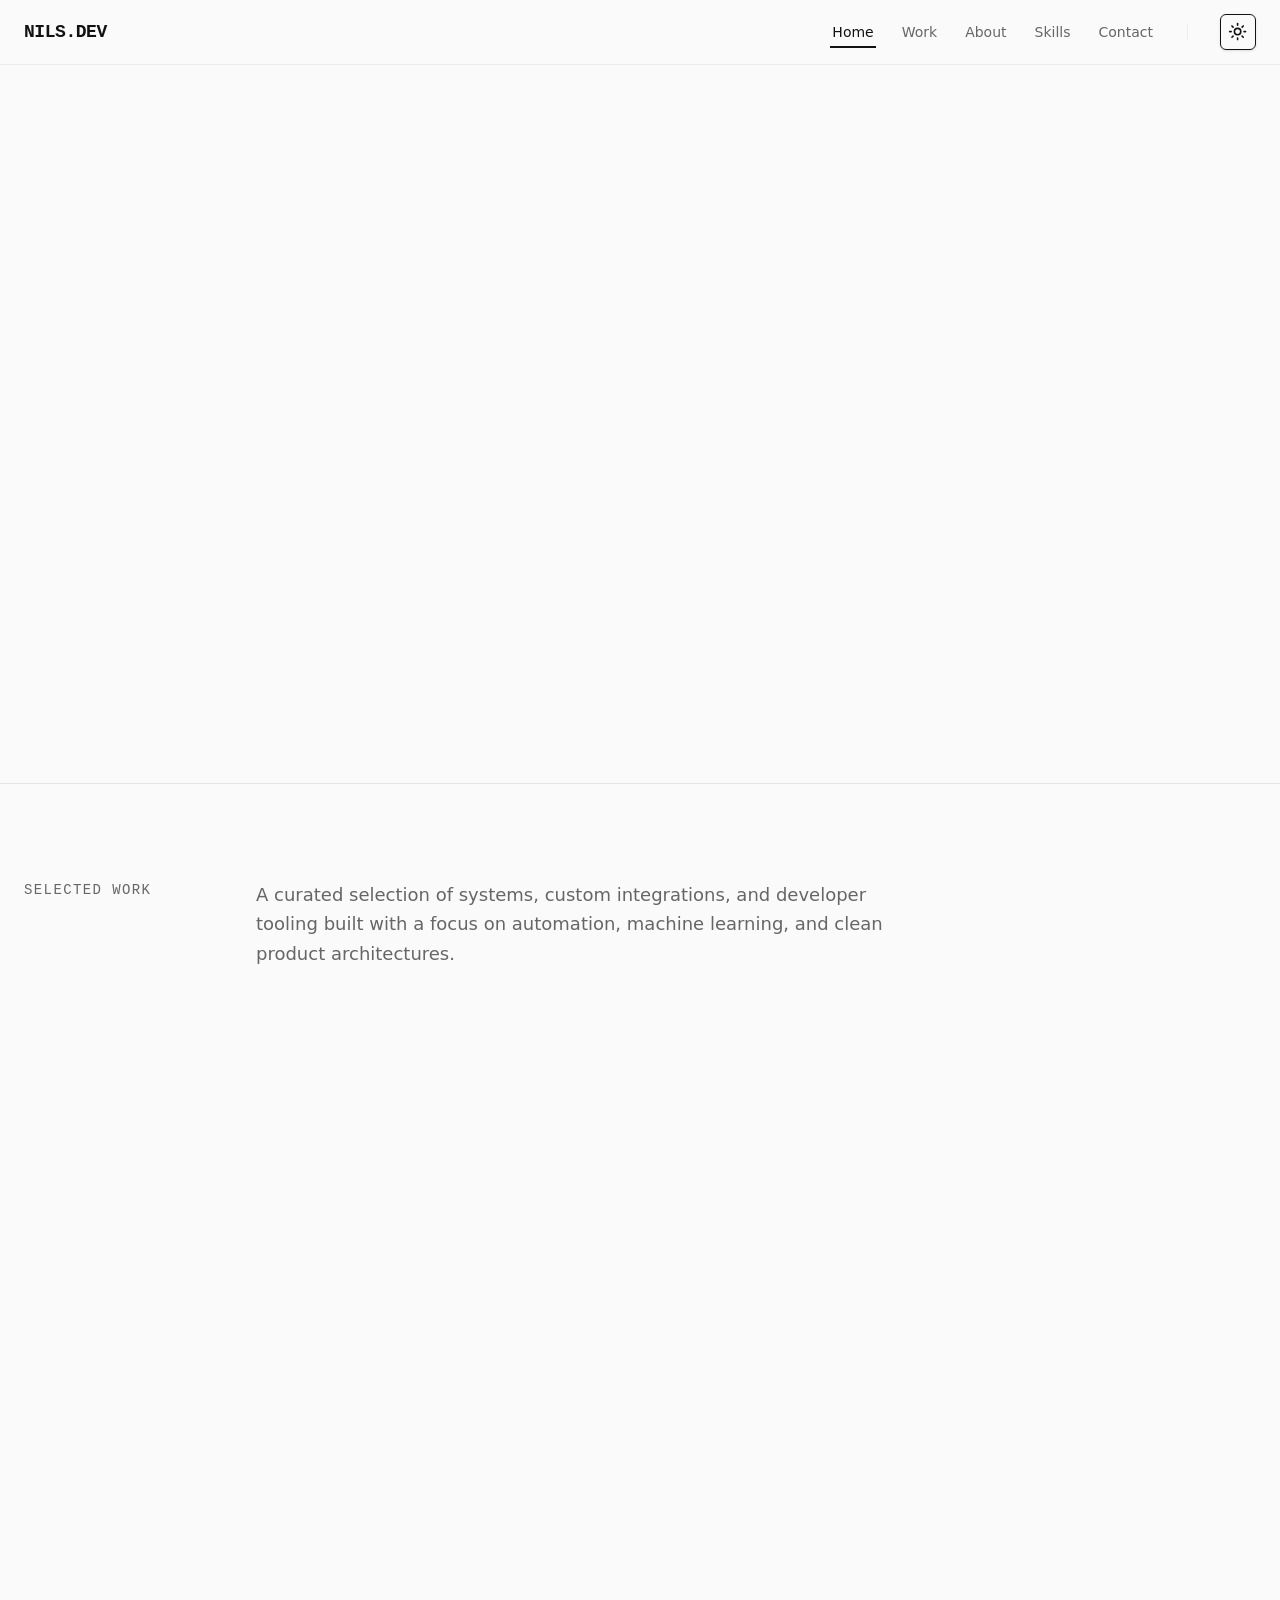
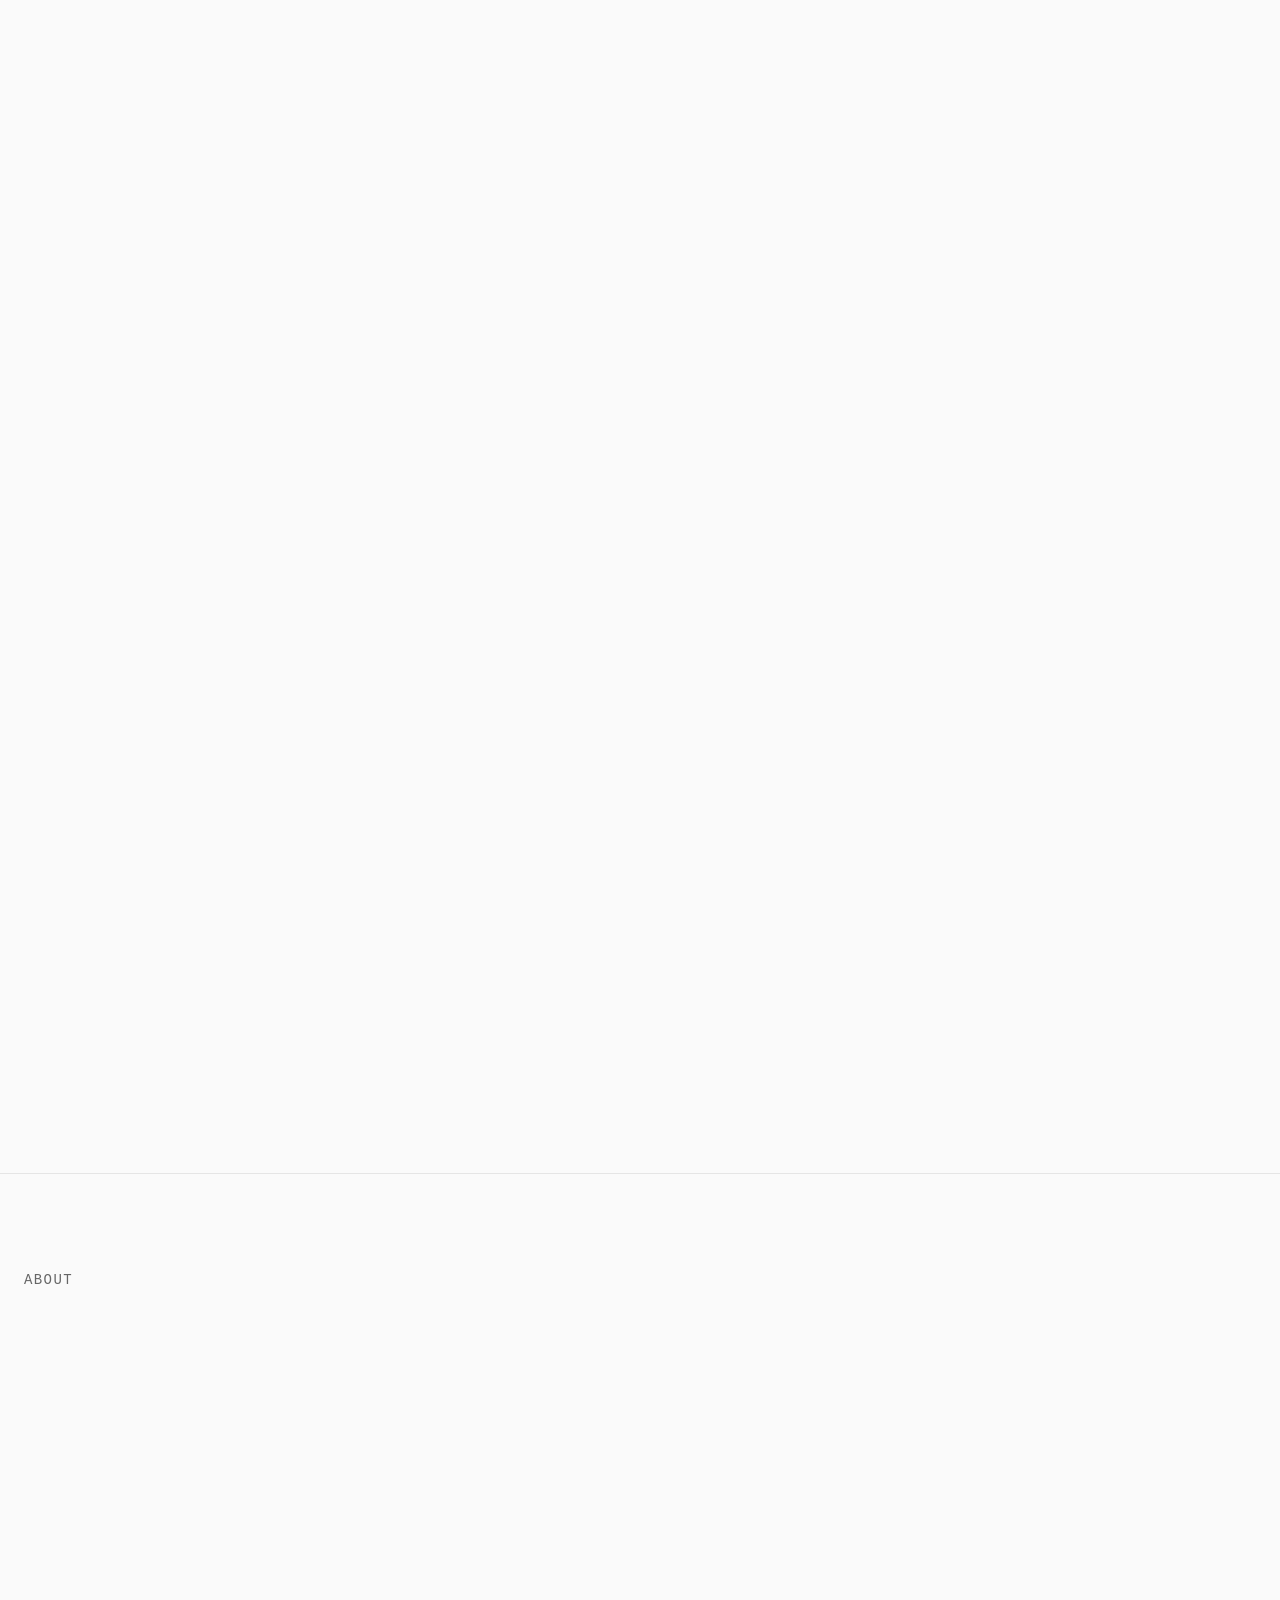
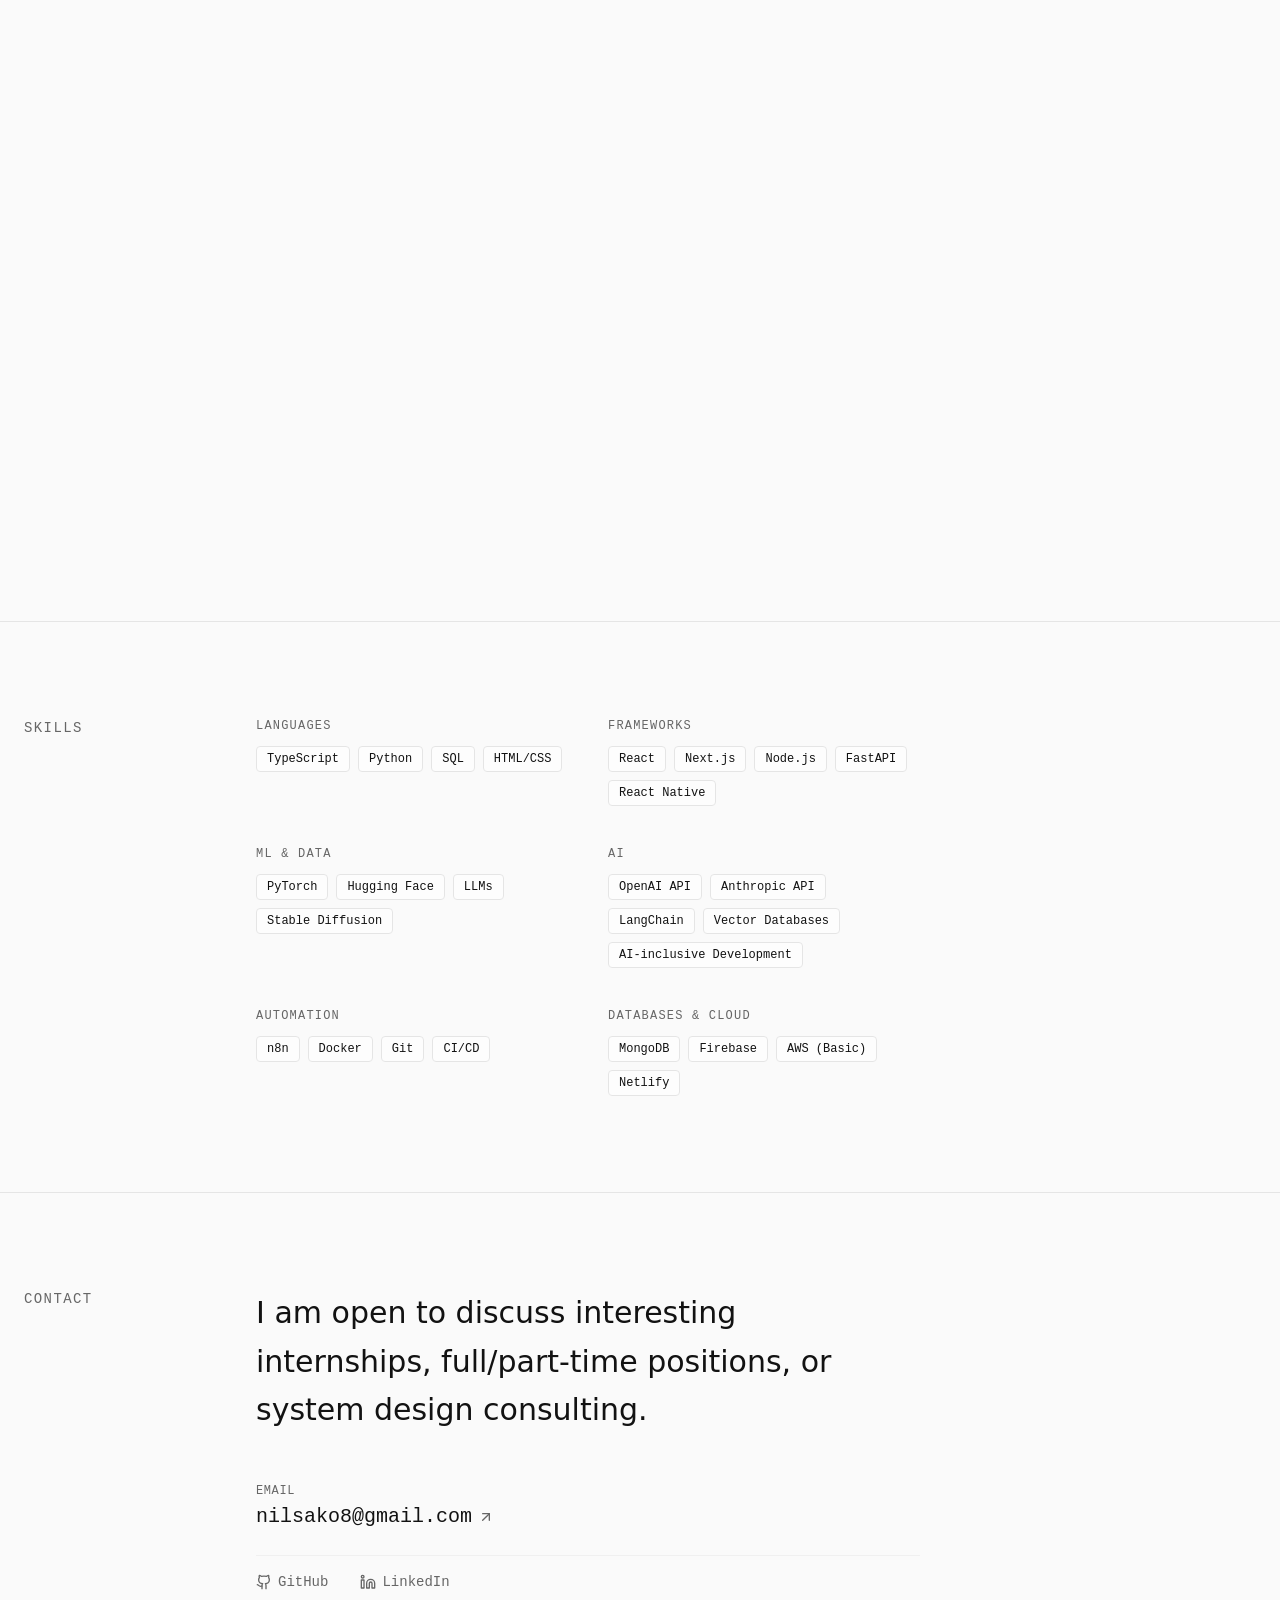
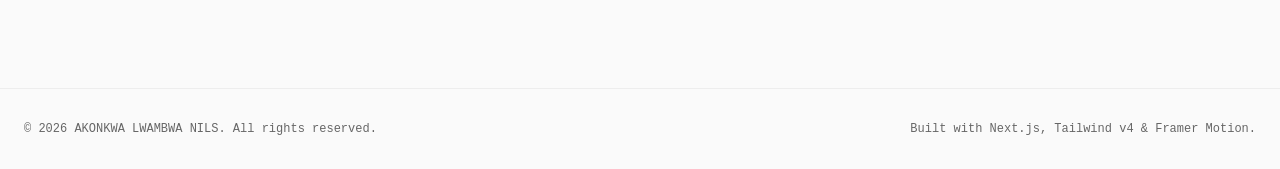
==== commit feeadc13: "Deploying to gh-pages from @ Nils-23/Nils-23.github.io@d4ea8e9a7d49c5a86f52a3c8b029ec001c07d7f3 🚀" ====
--- a/index.html
+++ b/index.html
@@ -1 +1 @@
-<!DOCTYPE html><!--ZRNBEi0dKHpQjOp2hSMug--><html lang="en"><head><meta charSet="utf-8"/><meta name="viewport" content="width=device-width, initial-scale=1"/><link rel="preload" href="/_next/static/media/797e433ab948586e-s.p.29207c2f.woff2" as="font" crossorigin="" type="font/woff2"/><link rel="preload" href="/_next/static/media/caa3a2e1cccd8315-s.p.3b6cae6d.woff2" as="font" crossorigin="" type="font/woff2"/><link rel="preload" as="image" href="/images/projects/eventas.png"/><link rel="preload" as="image" href="/images/projects/cmrs.png"/><link rel="preload" as="image" href="/images/projects/focuslearn.png"/><link rel="preload" as="image" href="/images/projects/swahili-ai.png"/><link rel="preload" as="image" href="/images/projects/hairstyle-tryon.png"/><link rel="preload" as="image" href="/images/projects/telegram-loan.png"/><link rel="preload" as="image" href="/images/profile.jpg"/><link rel="stylesheet" href="/_next/static/chunks/77c216b4f9288406.css" data-precedence="next"/><link rel="preload" as="script" fetchPriority="low" href="/_next/static/chunks/c3f7c53421ff9a6f.js"/><script src="/_next/static/chunks/dde2c8e6322d1671.js" async=""></script><script src="/_next/static/chunks/36eb040fd7f092fc.js" async=""></script><script src="/_next/static/chunks/turbopack-7bf3061c2b5e1d16.js" async=""></script><script src="/_next/static/chunks/b64d5b6a8b89e389.js" async=""></script><script src="/_next/static/chunks/162fcf8ee86e2790.js" async=""></script><script src="/_next/static/chunks/2f236954d6a65e12.js" async=""></script><script src="/_next/static/chunks/25700165526f97cb.js" async=""></script><meta name="next-size-adjust" content=""/><title>Akonkwa Lwambwa Nils | Software Engineer</title><meta name="description" content="Software Engineer specializing in automation, applied ML, and product engineering. Building resilient systems with a focus on long-term thinking."/><meta name="author" content="Akonkwa Lwambwa Nils"/><meta name="keywords" content="Software Engineer,Machine Learning,Automation,React,Next.js,Applied ML,System Design"/><meta property="og:title" content="Akonkwa Lwambwa Nils | Software Engineer"/><meta property="og:description" content="Building resilient systems at the intersection of automation, ML, and product."/><meta property="og:url" content="https://nilsakonkwa.com"/><meta property="og:site_name" content="Akonkwa Lwambwa Nils"/><meta property="og:locale" content="en_US"/><meta property="og:type" content="website"/><meta name="twitter:card" content="summary_large_image"/><meta name="twitter:creator" content="@Nils-23"/><meta name="twitter:title" content="Akonkwa Lwambwa Nils | Software Engineer"/><meta name="twitter:description" content="Building resilient systems at the intersection of automation, ML, and product."/><link rel="icon" href="/icon?8f8e2dce71121bfd" type="image/png" sizes="32x32"/><script src="/_next/static/chunks/a6dad97d9634a72d.js" noModule=""></script></head><body class="geist_a71539c9-module__T19VSG__variable geist_mono_8d43a2aa-module__8Li5zG__variable antialiased bg-background text-foreground selection:bg-black/10 dark:selection:bg-white/20 relative overflow-x-hidden transition-colors duration-300"><div hidden=""><!--$--><!--/$--></div><script>((a,b,c,d,e,f,g,h)=>{let i=document.documentElement,j=["light","dark"];function k(b){var c;(Array.isArray(a)?a:[a]).forEach(a=>{let c="class"===a,d=c&&f?e.map(a=>f[a]||a):e;c?(i.classList.remove(...d),i.classList.add(f&&f[b]?f[b]:b)):i.setAttribute(a,b)}),c=b,h&&j.includes(c)&&(i.style.colorScheme=c)}if(d)k(d);else try{let a=localStorage.getItem(b)||c,d=g&&"system"===a?window.matchMedia("(prefers-color-scheme: dark)").matches?"dark":"light":a;k(d)}catch(a){}})("class","theme","system",null,["light","dark"],null,true,true)</script><div class="fixed inset-0 -z-10 h-full w-full bg-background transition-colors duration-300 pointer-events-none"></div><header class="fixed top-0 z-50 w-full border-b border-border/80 bg-background/60 backdrop-blur-xl transition-colors duration-300"><div class="container mx-auto flex h-16 items-center justify-between px-6"><a href="#hero" class="text-lg font-mono font-bold tracking-tight text-foreground">NILS.DEV</a><nav class="hidden gap-6 md:flex items-center"><a href="#hero" class="relative text-sm font-medium transition-colors hover:text-foreground/90 py-1.5 px-0.5 text-foreground">Home<div class="absolute bottom-0 left-0 h-[2px] w-full bg-foreground"></div></a><a href="#work" class="relative text-sm font-medium transition-colors hover:text-foreground/90 py-1.5 px-0.5 text-muted-foreground">Work</a><a href="#about" class="relative text-sm font-medium transition-colors hover:text-foreground/90 py-1.5 px-0.5 text-muted-foreground">About</a><a href="#skills" class="relative text-sm font-medium transition-colors hover:text-foreground/90 py-1.5 px-0.5 text-muted-foreground">Skills</a><a href="#contact" class="relative text-sm font-medium transition-colors hover:text-foreground/90 py-1.5 px-0.5 text-muted-foreground">Contact</a><div class="h-4 w-[1px] bg-border/60 ml-2"></div><button class="relative inline-flex h-9 w-9 items-center justify-center rounded-md border border-input bg-transparent shadow-sm hover:bg-accent hover:text-accent-foreground transition-colors ml-2"><svg xmlns="http://www.w3.org/2000/svg" width="24" height="24" viewBox="0 0 24 24" fill="none" stroke="currentColor" stroke-width="2" stroke-linecap="round" stroke-linejoin="round" class="lucide lucide-sun h-[1.2rem] w-[1.2rem] rotate-0 scale-100 transition-all dark:-rotate-90 dark:scale-0" aria-hidden="true"><circle cx="12" cy="12" r="4"></circle><path d="M12 2v2"></path><path d="M12 20v2"></path><path d="m4.93 4.93 1.41 1.41"></path><path d="m17.66 17.66 1.41 1.41"></path><path d="M2 12h2"></path><path d="M20 12h2"></path><path d="m6.34 17.66-1.41 1.41"></path><path d="m19.07 4.93-1.41 1.41"></path></svg><svg xmlns="http://www.w3.org/2000/svg" width="24" height="24" viewBox="0 0 24 24" fill="none" stroke="currentColor" stroke-width="2" stroke-linecap="round" stroke-linejoin="round" class="lucide lucide-moon absolute h-[1.2rem] w-[1.2rem] rotate-90 scale-0 transition-all dark:rotate-0 dark:scale-100" aria-hidden="true"><path d="M20.985 12.486a9 9 0 1 1-9.473-9.472c.405-.022.617.46.402.803a6 6 0 0 0 8.268 8.268c.344-.215.825-.004.803.401"></path></svg><span class="sr-only">Toggle theme</span></button></nav><div class="flex items-center gap-2 md:hidden"><button class="relative inline-flex h-9 w-9 items-center justify-center rounded-md border border-input bg-transparent shadow-sm hover:bg-accent hover:text-accent-foreground transition-colors"><svg xmlns="http://www.w3.org/2000/svg" width="24" height="24" viewBox="0 0 24 24" fill="none" stroke="currentColor" stroke-width="2" stroke-linecap="round" stroke-linejoin="round" class="lucide lucide-sun h-[1.2rem] w-[1.2rem] rotate-0 scale-100 transition-all dark:-rotate-90 dark:scale-0" aria-hidden="true"><circle cx="12" cy="12" r="4"></circle><path d="M12 2v2"></path><path d="M12 20v2"></path><path d="m4.93 4.93 1.41 1.41"></path><path d="m17.66 17.66 1.41 1.41"></path><path d="M2 12h2"></path><path d="M20 12h2"></path><path d="m6.34 17.66-1.41 1.41"></path><path d="m19.07 4.93-1.41 1.41"></path></svg><svg xmlns="http://www.w3.org/2000/svg" width="24" height="24" viewBox="0 0 24 24" fill="none" stroke="currentColor" stroke-width="2" stroke-linecap="round" stroke-linejoin="round" class="lucide lucide-moon absolute h-[1.2rem] w-[1.2rem] rotate-90 scale-0 transition-all dark:rotate-0 dark:scale-100" aria-hidden="true"><path d="M20.985 12.486a9 9 0 1 1-9.473-9.472c.405-.022.617.46.402.803a6 6 0 0 0 8.268 8.268c.344-.215.825-.004.803.401"></path></svg><span class="sr-only">Toggle theme</span></button><button class="inline-flex h-9 w-9 items-center justify-center rounded-md border border-input bg-transparent text-foreground shadow-sm hover:bg-accent hover:text-accent-foreground"><svg xmlns="http://www.w3.org/2000/svg" width="24" height="24" viewBox="0 0 24 24" fill="none" stroke="currentColor" stroke-width="2" stroke-linecap="round" stroke-linejoin="round" class="lucide lucide-menu h-5 w-5" aria-hidden="true"><path d="M4 5h16"></path><path d="M4 12h16"></path><path d="M4 19h16"></path></svg><span class="sr-only">Toggle Menu</span></button></div></div></header><main class="min-h-screen pt-16 relative"><section id="hero" class="relative flex min-h-[80vh] flex-col justify-center px-6 py-12 md:py-24 container mx-auto border-b border-border"><div class="max-w-4xl space-y-6 md:space-y-8"><div class="inline-flex items-center gap-2 rounded-full border border-emerald-500/20 bg-emerald-500/5 px-3 py-1 text-xs font-mono text-emerald-500 w-fit" style="opacity:0;transform:translateY(10px)"><span class="relative flex h-2 w-2"><span class="animate-ping absolute inline-flex h-full w-full rounded-full bg-emerald-400 opacity-75"></span><span class="relative inline-flex rounded-full h-2 w-2 bg-emerald-500"></span></span>Available to work</div><div class="space-y-2"><h1 class="text-4xl sm:text-5xl md:text-7xl font-extrabold tracking-tight text-foreground" style="opacity:0;transform:translateY(20px)">AKONKWA LWAMBWA NILS</h1><p class="text-lg font-mono text-muted-foreground uppercase tracking-widest" style="opacity:0;transform:translateY(20px)">Software Engineer</p></div><p class="text-xl sm:text-2xl md:text-3xl text-foreground leading-snug tracking-tight max-w-3xl font-normal" style="opacity:0;transform:translateY(20px)">Building resilient systems at the intersection of automation, ML, and product.</p><div class="flex flex-wrap gap-3 pt-4" style="opacity:0;transform:translateY(20px)"><a href="mailto:nilsako8@gmail.com" class="inline-flex items-center gap-2 rounded-lg bg-foreground px-5 py-2.5 text-sm font-medium text-background hover:bg-foreground/90 transition-all shadow-sm focus-visible:outline focus-visible:outline-2 focus-visible:outline-offset-2 focus-visible:outline-foreground"><svg xmlns="http://www.w3.org/2000/svg" width="24" height="24" viewBox="0 0 24 24" fill="none" stroke="currentColor" stroke-width="2" stroke-linecap="round" stroke-linejoin="round" class="lucide lucide-mail h-4 w-4" aria-hidden="true"><path d="m22 7-8.991 5.727a2 2 0 0 1-2.009 0L2 7"></path><rect x="2" y="4" width="20" height="16" rx="2"></rect></svg><span>Email</span></a><a href="https://github.com/Nils-23" target="_blank" rel="noopener noreferrer" class="inline-flex items-center gap-2 rounded-lg border border-border bg-card px-5 py-2.5 text-sm font-medium text-foreground hover:bg-accent hover:text-accent-foreground hover:border-foreground/20 transition-all focus-visible:ring-1 focus-visible:ring-ring"><svg xmlns="http://www.w3.org/2000/svg" width="24" height="24" viewBox="0 0 24 24" fill="none" stroke="currentColor" stroke-width="2" stroke-linecap="round" stroke-linejoin="round" class="lucide lucide-github h-4 w-4" aria-hidden="true"><path d="M15 22v-4a4.8 4.8 0 0 0-1-3.5c3 0 6-2 6-5.5.08-1.25-.27-2.48-1-3.5.28-1.15.28-2.35 0-3.5 0 0-1 0-3 1.5-2.64-.5-5.36-.5-8 0C6 2 5 2 5 2c-.3 1.15-.3 2.35 0 3.5A5.403 5.403 0 0 0 4 9c0 3.5 3 5.5 6 5.5-.39.49-.68 1.05-.85 1.65-.17.6-.22 1.23-.15 1.85v4"></path><path d="M9 18c-4.51 2-5-2-7-2"></path></svg><span>GitHub</span></a><a href="https://www.linkedin.com/in/akonkwa-lwambwa-65188b34a/" target="_blank" rel="noopener noreferrer" class="inline-flex items-center gap-2 rounded-lg border border-border bg-card px-5 py-2.5 text-sm font-medium text-foreground hover:bg-accent hover:text-accent-foreground hover:border-foreground/20 transition-all focus-visible:ring-1 focus-visible:ring-ring"><svg xmlns="http://www.w3.org/2000/svg" width="24" height="24" viewBox="0 0 24 24" fill="none" stroke="currentColor" stroke-width="2" stroke-linecap="round" stroke-linejoin="round" class="lucide lucide-linkedin h-4 w-4" aria-hidden="true"><path d="M16 8a6 6 0 0 1 6 6v7h-4v-7a2 2 0 0 0-2-2 2 2 0 0 0-2 2v7h-4v-7a6 6 0 0 1 6-6z"></path><rect width="4" height="12" x="2" y="9"></rect><circle cx="4" cy="4" r="2"></circle></svg><span>LinkedIn</span></a><a href="/resume.pdf" target="_blank" rel="noopener noreferrer" class="inline-flex items-center gap-2 rounded-lg border border-border bg-card px-5 py-2.5 text-sm font-medium text-foreground hover:bg-accent hover:text-accent-foreground hover:border-foreground/20 transition-all focus-visible:ring-1 focus-visible:ring-ring"><svg xmlns="http://www.w3.org/2000/svg" width="24" height="24" viewBox="0 0 24 24" fill="none" stroke="currentColor" stroke-width="2" stroke-linecap="round" stroke-linejoin="round" class="lucide lucide-file-text h-4 w-4" aria-hidden="true"><path d="M6 22a2 2 0 0 1-2-2V4a2 2 0 0 1 2-2h8a2.4 2.4 0 0 1 1.704.706l3.588 3.588A2.4 2.4 0 0 1 20 8v12a2 2 0 0 1-2 2z"></path><path d="M14 2v5a1 1 0 0 0 1 1h5"></path><path d="M10 9H8"></path><path d="M16 13H8"></path><path d="M16 17H8"></path></svg><span>Resume (PDF)</span></a></div></div></section><section id="work" class="container mx-auto px-6 py-24 border-b border-border scroll-mt-16"><div class="max-w-4xl grid gap-8 md:grid-cols-[200px_1fr] mb-16"><div><h2 class="text-sm font-mono text-muted-foreground uppercase tracking-widest sticky top-24">Selected Work</h2></div><div><p class="text-lg text-muted-foreground leading-relaxed">A curated selection of systems, custom integrations, and developer tooling built with a focus on automation, machine learning, and clean product architectures.</p></div></div><div class="grid gap-8 sm:grid-cols-2 lg:grid-cols-2 max-w-5xl mx-auto md:ml-[200px]"><div class="group relative flex flex-col justify-between rounded-xl border border-border bg-card p-6 transition-all hover:border-foreground/20 hover:shadow-lg dark:hover:shadow-black/50" style="opacity:0;transform:translateY(20px)"><div class="space-y-4"><div class="flex items-start justify-between gap-4"><h3 class="text-xl font-bold tracking-tight text-foreground group-hover:text-foreground/95">Eventas</h3><span class="inline-flex items-center rounded-full px-2.5 py-0.5 text-xs font-mono border transition-colors shrink-0 border-emerald-500/20 text-emerald-500 bg-emerald-500/5"><span class="mr-1.5 h-1.5 w-1.5 rounded-full bg-emerald-500 animate-pulse"></span>Live</span></div><p class="text-sm sm:text-base text-muted-foreground leading-relaxed">Location-based nightlife and event discovery platform with real-time social heatmaps.</p><div class="relative aspect-video w-full rounded-lg overflow-hidden border border-border bg-muted/40 flex items-center justify-center group-hover:border-foreground/10 transition-colors"><img src="/images/projects/eventas.png" alt="Eventas Screenshot" class="w-full h-full grayscale opacity-80 group-hover:grayscale-0 group-hover:opacity-100 transition-all duration-500 ease-out object-contain bg-black"/></div><div class="flex flex-wrap gap-1.5 pt-2"><span class="rounded border border-border bg-muted/20 px-2 py-0.5 text-xs font-mono text-muted-foreground">React Native</span><span class="rounded border border-border bg-muted/20 px-2 py-0.5 text-xs font-mono text-muted-foreground">Expo</span><span class="rounded border border-border bg-muted/20 px-2 py-0.5 text-xs font-mono text-muted-foreground">TypeScript</span><span class="rounded border border-border bg-muted/20 px-2 py-0.5 text-xs font-mono text-muted-foreground">Firebase</span><span class="rounded border border-border bg-muted/20 px-2 py-0.5 text-xs font-mono text-muted-foreground">Google Maps API</span></div></div><div class="flex items-center gap-4 pt-6 mt-auto border-t border-border/50"><a href="https://www.eventas.live/" target="_blank" rel="noopener noreferrer" class="inline-flex items-center text-xs font-mono font-medium text-foreground hover:text-foreground/85 transition-colors">Live Demo<svg xmlns="http://www.w3.org/2000/svg" width="24" height="24" viewBox="0 0 24 24" fill="none" stroke="currentColor" stroke-width="2" stroke-linecap="round" stroke-linejoin="round" class="lucide lucide-arrow-up-right ml-1 h-3.5 w-3.5" aria-hidden="true"><path d="M7 7h10v10"></path><path d="M7 17 17 7"></path></svg></a><a href="[GitHub URL]" target="_blank" rel="noopener noreferrer" class="inline-flex items-center text-xs font-mono font-medium text-muted-foreground hover:text-foreground transition-colors"><svg xmlns="http://www.w3.org/2000/svg" width="24" height="24" viewBox="0 0 24 24" fill="none" stroke="currentColor" stroke-width="2" stroke-linecap="round" stroke-linejoin="round" class="lucide lucide-github mr-1 h-3.5 w-3.5" aria-hidden="true"><path d="M15 22v-4a4.8 4.8 0 0 0-1-3.5c3 0 6-2 6-5.5.08-1.25-.27-2.48-1-3.5.28-1.15.28-2.35 0-3.5 0 0-1 0-3 1.5-2.64-.5-5.36-.5-8 0C6 2 5 2 5 2c-.3 1.15-.3 2.35 0 3.5A5.403 5.403 0 0 0 4 9c0 3.5 3 5.5 6 5.5-.39.49-.68 1.05-.85 1.65-.17.6-.22 1.23-.15 1.85v4"></path><path d="M9 18c-4.51 2-5-2-7-2"></path></svg>Source Code</a></div></div><div class="group relative flex flex-col justify-between rounded-xl border border-border bg-card p-6 transition-all hover:border-foreground/20 hover:shadow-lg dark:hover:shadow-black/50" style="opacity:0;transform:translateY(20px)"><div class="space-y-4"><div class="flex items-start justify-between gap-4"><h3 class="text-xl font-bold tracking-tight text-foreground group-hover:text-foreground/95">Investor-Facing Mining Cooperative Website</h3><span class="inline-flex items-center rounded-full px-2.5 py-0.5 text-xs font-mono border transition-colors shrink-0 border-emerald-500/20 text-emerald-500 bg-emerald-500/5"><span class="mr-1.5 h-1.5 w-1.5 rounded-full bg-emerald-500 animate-pulse"></span>Live</span></div><p class="text-sm sm:text-base text-muted-foreground leading-relaxed">Professional, credibility-driven website for COMRS.</p><div class="relative aspect-video w-full rounded-lg overflow-hidden border border-border bg-muted/40 flex items-center justify-center group-hover:border-foreground/10 transition-colors"><img src="/images/projects/cmrs.png" alt="Investor-Facing Mining Cooperative Website Screenshot" class="w-full h-full grayscale opacity-80 group-hover:grayscale-0 group-hover:opacity-100 transition-all duration-500 ease-out object-cover"/></div><div class="flex flex-wrap gap-1.5 pt-2"><span class="rounded border border-border bg-muted/20 px-2 py-0.5 text-xs font-mono text-muted-foreground">React</span><span class="rounded border border-border bg-muted/20 px-2 py-0.5 text-xs font-mono text-muted-foreground">Next.js</span><span class="rounded border border-border bg-muted/20 px-2 py-0.5 text-xs font-mono text-muted-foreground">Tailwind CSS</span></div></div><div class="flex items-center gap-4 pt-6 mt-auto border-t border-border/50"><a href="https://www.risingstarminerals.com/services" target="_blank" rel="noopener noreferrer" class="inline-flex items-center text-xs font-mono font-medium text-foreground hover:text-foreground/85 transition-colors">Live Demo<svg xmlns="http://www.w3.org/2000/svg" width="24" height="24" viewBox="0 0 24 24" fill="none" stroke="currentColor" stroke-width="2" stroke-linecap="round" stroke-linejoin="round" class="lucide lucide-arrow-up-right ml-1 h-3.5 w-3.5" aria-hidden="true"><path d="M7 7h10v10"></path><path d="M7 17 17 7"></path></svg></a><a href="https://github.com/Nils-23/CMRS" target="_blank" rel="noopener noreferrer" class="inline-flex items-center text-xs font-mono font-medium text-muted-foreground hover:text-foreground transition-colors"><svg xmlns="http://www.w3.org/2000/svg" width="24" height="24" viewBox="0 0 24 24" fill="none" stroke="currentColor" stroke-width="2" stroke-linecap="round" stroke-linejoin="round" class="lucide lucide-github mr-1 h-3.5 w-3.5" aria-hidden="true"><path d="M15 22v-4a4.8 4.8 0 0 0-1-3.5c3 0 6-2 6-5.5.08-1.25-.27-2.48-1-3.5.28-1.15.28-2.35 0-3.5 0 0-1 0-3 1.5-2.64-.5-5.36-.5-8 0C6 2 5 2 5 2c-.3 1.15-.3 2.35 0 3.5A5.403 5.403 0 0 0 4 9c0 3.5 3 5.5 6 5.5-.39.49-.68 1.05-.85 1.65-.17.6-.22 1.23-.15 1.85v4"></path><path d="M9 18c-4.51 2-5-2-7-2"></path></svg>Source Code</a></div></div><div class="group relative flex flex-col justify-between rounded-xl border border-border bg-card p-6 transition-all hover:border-foreground/20 hover:shadow-lg dark:hover:shadow-black/50" style="opacity:0;transform:translateY(20px)"><div class="space-y-4"><div class="flex items-start justify-between gap-4"><h3 class="text-xl font-bold tracking-tight text-foreground group-hover:text-foreground/95">FocusLearn</h3><span class="inline-flex items-center rounded-full px-2.5 py-0.5 text-xs font-mono border transition-colors shrink-0 border-border text-muted-foreground bg-muted/20">Completed</span></div><p class="text-sm sm:text-base text-muted-foreground leading-relaxed">Adaptive learning companion app designed to support college students with ADHD through task management and study aids.</p><div class="relative aspect-video w-full rounded-lg overflow-hidden border border-border bg-muted/40 flex items-center justify-center group-hover:border-foreground/10 transition-colors"><img src="/images/projects/focuslearn.png" alt="FocusLearn Screenshot" class="w-full h-full grayscale opacity-80 group-hover:grayscale-0 group-hover:opacity-100 transition-all duration-500 ease-out object-contain bg-black"/></div><div class="flex flex-wrap gap-1.5 pt-2"><span class="rounded border border-border bg-muted/20 px-2 py-0.5 text-xs font-mono text-muted-foreground">React</span><span class="rounded border border-border bg-muted/20 px-2 py-0.5 text-xs font-mono text-muted-foreground">Next.js</span><span class="rounded border border-border bg-muted/20 px-2 py-0.5 text-xs font-mono text-muted-foreground">TypeScript</span><span class="rounded border border-border bg-muted/20 px-2 py-0.5 text-xs font-mono text-muted-foreground">Tailwind CSS</span><span class="rounded border border-border bg-muted/20 px-2 py-0.5 text-xs font-mono text-muted-foreground">Firebase</span></div></div><div class="flex items-center gap-4 pt-6 mt-auto border-t border-border/50"><a href="[Live Demo URL]" target="_blank" rel="noopener noreferrer" class="inline-flex items-center text-xs font-mono font-medium text-foreground hover:text-foreground/85 transition-colors">Live Demo<svg xmlns="http://www.w3.org/2000/svg" width="24" height="24" viewBox="0 0 24 24" fill="none" stroke="currentColor" stroke-width="2" stroke-linecap="round" stroke-linejoin="round" class="lucide lucide-arrow-up-right ml-1 h-3.5 w-3.5" aria-hidden="true"><path d="M7 7h10v10"></path><path d="M7 17 17 7"></path></svg></a><a href="https://github.com/Nils-23/FocusLearn" target="_blank" rel="noopener noreferrer" class="inline-flex items-center text-xs font-mono font-medium text-muted-foreground hover:text-foreground transition-colors"><svg xmlns="http://www.w3.org/2000/svg" width="24" height="24" viewBox="0 0 24 24" fill="none" stroke="currentColor" stroke-width="2" stroke-linecap="round" stroke-linejoin="round" class="lucide lucide-github mr-1 h-3.5 w-3.5" aria-hidden="true"><path d="M15 22v-4a4.8 4.8 0 0 0-1-3.5c3 0 6-2 6-5.5.08-1.25-.27-2.48-1-3.5.28-1.15.28-2.35 0-3.5 0 0-1 0-3 1.5-2.64-.5-5.36-.5-8 0C6 2 5 2 5 2c-.3 1.15-.3 2.35 0 3.5A5.403 5.403 0 0 0 4 9c0 3.5 3 5.5 6 5.5-.39.49-.68 1.05-.85 1.65-.17.6-.22 1.23-.15 1.85v4"></path><path d="M9 18c-4.51 2-5-2-7-2"></path></svg>Source Code</a></div></div><div class="group relative flex flex-col justify-between rounded-xl border border-border bg-card p-6 transition-all hover:border-foreground/20 hover:shadow-lg dark:hover:shadow-black/50" style="opacity:0;transform:translateY(20px)"><div class="space-y-4"><div class="flex items-start justify-between gap-4"><h3 class="text-xl font-bold tracking-tight text-foreground group-hover:text-foreground/95">Swahili Conversational AI Bot</h3><span class="inline-flex items-center rounded-full px-2.5 py-0.5 text-xs font-mono border transition-colors shrink-0 border-border text-muted-foreground bg-muted/20">Completed</span></div><p class="text-sm sm:text-base text-muted-foreground leading-relaxed">Local LLaMA &amp; Distil models focused on language accessibility and performance.</p><div class="relative aspect-video w-full rounded-lg overflow-hidden border border-border bg-muted/40 flex items-center justify-center group-hover:border-foreground/10 transition-colors"><img src="/images/projects/swahili-ai.png" alt="Swahili Conversational AI Bot Screenshot" class="w-full h-full grayscale opacity-80 group-hover:grayscale-0 group-hover:opacity-100 transition-all duration-500 ease-out object-cover"/></div><div class="flex flex-wrap gap-1.5 pt-2"><span class="rounded border border-border bg-muted/20 px-2 py-0.5 text-xs font-mono text-muted-foreground">PyTorch</span><span class="rounded border border-border bg-muted/20 px-2 py-0.5 text-xs font-mono text-muted-foreground">Hugging Face</span><span class="rounded border border-border bg-muted/20 px-2 py-0.5 text-xs font-mono text-muted-foreground">FastAPI</span><span class="rounded border border-border bg-muted/20 px-2 py-0.5 text-xs font-mono text-muted-foreground">Ollama3</span></div></div><div class="flex items-center gap-4 pt-6 mt-auto border-t border-border/50"><a href="[Live Demo URL]" target="_blank" rel="noopener noreferrer" class="inline-flex items-center text-xs font-mono font-medium text-foreground hover:text-foreground/85 transition-colors">Live Demo<svg xmlns="http://www.w3.org/2000/svg" width="24" height="24" viewBox="0 0 24 24" fill="none" stroke="currentColor" stroke-width="2" stroke-linecap="round" stroke-linejoin="round" class="lucide lucide-arrow-up-right ml-1 h-3.5 w-3.5" aria-hidden="true"><path d="M7 7h10v10"></path><path d="M7 17 17 7"></path></svg></a><a href="https://github.com/Nils-23/SWAHILI_BOT" target="_blank" rel="noopener noreferrer" class="inline-flex items-center text-xs font-mono font-medium text-muted-foreground hover:text-foreground transition-colors"><svg xmlns="http://www.w3.org/2000/svg" width="24" height="24" viewBox="0 0 24 24" fill="none" stroke="currentColor" stroke-width="2" stroke-linecap="round" stroke-linejoin="round" class="lucide lucide-github mr-1 h-3.5 w-3.5" aria-hidden="true"><path d="M15 22v-4a4.8 4.8 0 0 0-1-3.5c3 0 6-2 6-5.5.08-1.25-.27-2.48-1-3.5.28-1.15.28-2.35 0-3.5 0 0-1 0-3 1.5-2.64-.5-5.36-.5-8 0C6 2 5 2 5 2c-.3 1.15-.3 2.35 0 3.5A5.403 5.403 0 0 0 4 9c0 3.5 3 5.5 6 5.5-.39.49-.68 1.05-.85 1.65-.17.6-.22 1.23-.15 1.85v4"></path><path d="M9 18c-4.51 2-5-2-7-2"></path></svg>Source Code</a></div></div><div class="group relative flex flex-col justify-between rounded-xl border border-border bg-card p-6 transition-all hover:border-foreground/20 hover:shadow-lg dark:hover:shadow-black/50" style="opacity:0;transform:translateY(20px)"><div class="space-y-4"><div class="flex items-start justify-between gap-4"><h3 class="text-xl font-bold tracking-tight text-foreground group-hover:text-foreground/95">Hairstyle Try-On App</h3><span class="inline-flex items-center rounded-full px-2.5 py-0.5 text-xs font-mono border transition-colors shrink-0 border-border text-muted-foreground bg-muted/20">Completed</span></div><p class="text-sm sm:text-base text-muted-foreground leading-relaxed">Dataset creation and model improvement for better representation of black men.</p><div class="relative aspect-video w-full rounded-lg overflow-hidden border border-border bg-muted/40 flex items-center justify-center group-hover:border-foreground/10 transition-colors"><img src="/images/projects/hairstyle-tryon.png" alt="Hairstyle Try-On App Screenshot" class="w-full h-full grayscale opacity-80 group-hover:grayscale-0 group-hover:opacity-100 transition-all duration-500 ease-out object-cover"/></div><div class="flex flex-wrap gap-1.5 pt-2"><span class="rounded border border-border bg-muted/20 px-2 py-0.5 text-xs font-mono text-muted-foreground">Stable Diffusion</span><span class="rounded border border-border bg-muted/20 px-2 py-0.5 text-xs font-mono text-muted-foreground">Python</span><span class="rounded border border-border bg-muted/20 px-2 py-0.5 text-xs font-mono text-muted-foreground">React Native</span></div></div><div class="flex items-center gap-4 pt-6 mt-auto border-t border-border/50"><a href="[Live Demo URL]" target="_blank" rel="noopener noreferrer" class="inline-flex items-center text-xs font-mono font-medium text-foreground hover:text-foreground/85 transition-colors">Live Demo<svg xmlns="http://www.w3.org/2000/svg" width="24" height="24" viewBox="0 0 24 24" fill="none" stroke="currentColor" stroke-width="2" stroke-linecap="round" stroke-linejoin="round" class="lucide lucide-arrow-up-right ml-1 h-3.5 w-3.5" aria-hidden="true"><path d="M7 7h10v10"></path><path d="M7 17 17 7"></path></svg></a><a href="https://github.com/Nils-23/AI-Powered-Hairstyle-Try-On-Application" target="_blank" rel="noopener noreferrer" class="inline-flex items-center text-xs font-mono font-medium text-muted-foreground hover:text-foreground transition-colors"><svg xmlns="http://www.w3.org/2000/svg" width="24" height="24" viewBox="0 0 24 24" fill="none" stroke="currentColor" stroke-width="2" stroke-linecap="round" stroke-linejoin="round" class="lucide lucide-github mr-1 h-3.5 w-3.5" aria-hidden="true"><path d="M15 22v-4a4.8 4.8 0 0 0-1-3.5c3 0 6-2 6-5.5.08-1.25-.27-2.48-1-3.5.28-1.15.28-2.35 0-3.5 0 0-1 0-3 1.5-2.64-.5-5.36-.5-8 0C6 2 5 2 5 2c-.3 1.15-.3 2.35 0 3.5A5.403 5.403 0 0 0 4 9c0 3.5 3 5.5 6 5.5-.39.49-.68 1.05-.85 1.65-.17.6-.22 1.23-.15 1.85v4"></path><path d="M9 18c-4.51 2-5-2-7-2"></path></svg>Source Code</a></div></div><div class="group relative flex flex-col justify-between rounded-xl border border-border bg-card p-6 transition-all hover:border-foreground/20 hover:shadow-lg dark:hover:shadow-black/50" style="opacity:0;transform:translateY(20px)"><div class="space-y-4"><div class="flex items-start justify-between gap-4"><h3 class="text-xl font-bold tracking-tight text-foreground group-hover:text-foreground/95">Human-in-the-Loop Telegram Loan System</h3><span class="inline-flex items-center rounded-full px-2.5 py-0.5 text-xs font-mono border transition-colors shrink-0 border-amber-500/20 text-amber-500 bg-amber-500/5">In Progress</span></div><p class="text-sm sm:text-base text-muted-foreground leading-relaxed">Workflow-based automation with human decision checkpoints for risk control.</p><div class="relative aspect-video w-full rounded-lg overflow-hidden border border-border bg-muted/40 flex items-center justify-center group-hover:border-foreground/10 transition-colors"><img src="/images/projects/telegram-loan.png" alt="Human-in-the-Loop Telegram Loan System Screenshot" class="w-full h-full grayscale opacity-80 group-hover:grayscale-0 group-hover:opacity-100 transition-all duration-500 ease-out object-cover"/></div><div class="flex flex-wrap gap-1.5 pt-2"><span class="rounded border border-border bg-muted/20 px-2 py-0.5 text-xs font-mono text-muted-foreground">n8n</span><span class="rounded border border-border bg-muted/20 px-2 py-0.5 text-xs font-mono text-muted-foreground">Telegram API</span><span class="rounded border border-border bg-muted/20 px-2 py-0.5 text-xs font-mono text-muted-foreground">Node.js</span><span class="rounded border border-border bg-muted/20 px-2 py-0.5 text-xs font-mono text-muted-foreground">Docker</span></div></div><div class="flex items-center gap-4 pt-6 mt-auto border-t border-border/50"><a href="[Live Demo URL]" target="_blank" rel="noopener noreferrer" class="inline-flex items-center text-xs font-mono font-medium text-foreground hover:text-foreground/85 transition-colors">Live Demo<svg xmlns="http://www.w3.org/2000/svg" width="24" height="24" viewBox="0 0 24 24" fill="none" stroke="currentColor" stroke-width="2" stroke-linecap="round" stroke-linejoin="round" class="lucide lucide-arrow-up-right ml-1 h-3.5 w-3.5" aria-hidden="true"><path d="M7 7h10v10"></path><path d="M7 17 17 7"></path></svg></a><a href="https://github.com/Nils-23/CampusCash" target="_blank" rel="noopener noreferrer" class="inline-flex items-center text-xs font-mono font-medium text-muted-foreground hover:text-foreground transition-colors"><svg xmlns="http://www.w3.org/2000/svg" width="24" height="24" viewBox="0 0 24 24" fill="none" stroke="currentColor" stroke-width="2" stroke-linecap="round" stroke-linejoin="round" class="lucide lucide-github mr-1 h-3.5 w-3.5" aria-hidden="true"><path d="M15 22v-4a4.8 4.8 0 0 0-1-3.5c3 0 6-2 6-5.5.08-1.25-.27-2.48-1-3.5.28-1.15.28-2.35 0-3.5 0 0-1 0-3 1.5-2.64-.5-5.36-.5-8 0C6 2 5 2 5 2c-.3 1.15-.3 2.35 0 3.5A5.403 5.403 0 0 0 4 9c0 3.5 3 5.5 6 5.5-.39.49-.68 1.05-.85 1.65-.17.6-.22 1.23-.15 1.85v4"></path><path d="M9 18c-4.51 2-5-2-7-2"></path></svg>Source Code</a></div></div></div></section><section id="about" class="container mx-auto px-6 py-24 border-b border-border"><div class="max-w-5xl grid gap-8 md:grid-cols-[200px_1fr]"><div><h2 class="text-sm font-mono text-muted-foreground uppercase tracking-widest sticky top-24">About</h2></div><div class="grid gap-8 lg:gap-16 lg:grid-cols-[1fr_300px] items-start"><div class="space-y-8"><p class="text-2xl sm:text-3xl font-light text-foreground leading-relaxed text-balance" style="opacity:0;transform:translateY(10px)">I approach software with a builder&#x27;s mindset—focusing on systems, clarity, and long-term solutions.</p><div class="space-y-6 text-base sm:text-lg text-muted-foreground leading-relaxed font-normal"><p style="opacity:0;transform:translateY(15px)">I believe in building systems that last. My work isn&#x27;t just about writing code; it&#x27;s about understanding the problem space deeply and designing solutions that are robust and scalable.</p><p style="opacity:0;transform:translateY(15px)">Experience across automation, machine learning, and product engineering has taught me that the best solutions often come from the intersection of disciplines. I enjoy the challenge of learning new domains and shipping value.</p><p style="opacity:0;transform:translateY(15px)">I value a calm, disciplined approach to engineering. No hype, no fluff—just consistent, high-quality execution.</p></div><div class="rounded-lg border border-dashed border-border p-6 bg-card/30" style="opacity:0;transform:translateY(15px)"><h3 class="text-sm font-medium text-foreground mb-2">Looking Ahead</h3><p class="text-sm text-muted-foreground">One project and one coffee at a time, I am commited to creating solutions and making the world an easier and better place to live.</p></div></div><div class="space-y-3 lg:sticky lg:top-24 mt-4 lg:mt-0"><div class="relative group aspect-square w-full max-w-[320px] mx-auto lg:max-w-none rounded-xl overflow-hidden border border-border bg-muted/40 shadow-sm" style="opacity:0;transform:scale(0.98)"><img src="/images/profile.jpg" alt="Akonkwa Lwambwa Nils Portrait" class="w-full h-full object-cover grayscale opacity-90 group-hover:grayscale-0 group-hover:opacity-100 transition-all duration-500 ease-out"/></div></div></div></div></section><section id="skills" class="container mx-auto px-6 py-24 border-b border-border scroll-mt-16"><div class="max-w-4xl grid gap-8 md:grid-cols-[200px_1fr]"><div><h2 class="text-sm font-mono text-muted-foreground uppercase tracking-widest sticky top-24">Skills</h2></div><div class="grid gap-10 sm:grid-cols-2"><div class="space-y-3"><h3 class="text-xs font-mono uppercase tracking-widest text-muted-foreground">languages</h3><div class="flex flex-wrap gap-2"><span class="inline-block rounded border border-border bg-card/50 px-2.5 py-1 text-xs font-mono text-foreground hover:border-foreground/20 transition-colors">TypeScript</span><span class="inline-block rounded border border-border bg-card/50 px-2.5 py-1 text-xs font-mono text-foreground hover:border-foreground/20 transition-colors">Python</span><span class="inline-block rounded border border-border bg-card/50 px-2.5 py-1 text-xs font-mono text-foreground hover:border-foreground/20 transition-colors">SQL</span><span class="inline-block rounded border border-border bg-card/50 px-2.5 py-1 text-xs font-mono text-foreground hover:border-foreground/20 transition-colors">HTML/CSS</span></div></div><div class="space-y-3"><h3 class="text-xs font-mono uppercase tracking-widest text-muted-foreground">frameworks</h3><div class="flex flex-wrap gap-2"><span class="inline-block rounded border border-border bg-card/50 px-2.5 py-1 text-xs font-mono text-foreground hover:border-foreground/20 transition-colors">React</span><span class="inline-block rounded border border-border bg-card/50 px-2.5 py-1 text-xs font-mono text-foreground hover:border-foreground/20 transition-colors">Next.js</span><span class="inline-block rounded border border-border bg-card/50 px-2.5 py-1 text-xs font-mono text-foreground hover:border-foreground/20 transition-colors">Node.js</span><span class="inline-block rounded border border-border bg-card/50 px-2.5 py-1 text-xs font-mono text-foreground hover:border-foreground/20 transition-colors">FastAPI</span><span class="inline-block rounded border border-border bg-card/50 px-2.5 py-1 text-xs font-mono text-foreground hover:border-foreground/20 transition-colors">React Native</span></div></div><div class="space-y-3"><h3 class="text-xs font-mono uppercase tracking-widest text-muted-foreground">ml &amp; data</h3><div class="flex flex-wrap gap-2"><span class="inline-block rounded border border-border bg-card/50 px-2.5 py-1 text-xs font-mono text-foreground hover:border-foreground/20 transition-colors">PyTorch</span><span class="inline-block rounded border border-border bg-card/50 px-2.5 py-1 text-xs font-mono text-foreground hover:border-foreground/20 transition-colors">Hugging Face</span><span class="inline-block rounded border border-border bg-card/50 px-2.5 py-1 text-xs font-mono text-foreground hover:border-foreground/20 transition-colors">LLMs</span><span class="inline-block rounded border border-border bg-card/50 px-2.5 py-1 text-xs font-mono text-foreground hover:border-foreground/20 transition-colors">Stable Diffusion</span></div></div><div class="space-y-3"><h3 class="text-xs font-mono uppercase tracking-widest text-muted-foreground">ai</h3><div class="flex flex-wrap gap-2"><span class="inline-block rounded border border-border bg-card/50 px-2.5 py-1 text-xs font-mono text-foreground hover:border-foreground/20 transition-colors">OpenAI API</span><span class="inline-block rounded border border-border bg-card/50 px-2.5 py-1 text-xs font-mono text-foreground hover:border-foreground/20 transition-colors">Anthropic API</span><span class="inline-block rounded border border-border bg-card/50 px-2.5 py-1 text-xs font-mono text-foreground hover:border-foreground/20 transition-colors">LangChain</span><span class="inline-block rounded border border-border bg-card/50 px-2.5 py-1 text-xs font-mono text-foreground hover:border-foreground/20 transition-colors">Vector Databases</span><span class="inline-block rounded border border-border bg-card/50 px-2.5 py-1 text-xs font-mono text-foreground hover:border-foreground/20 transition-colors">AI-inclusive Development</span></div></div><div class="space-y-3"><h3 class="text-xs font-mono uppercase tracking-widest text-muted-foreground">automation</h3><div class="flex flex-wrap gap-2"><span class="inline-block rounded border border-border bg-card/50 px-2.5 py-1 text-xs font-mono text-foreground hover:border-foreground/20 transition-colors">n8n</span><span class="inline-block rounded border border-border bg-card/50 px-2.5 py-1 text-xs font-mono text-foreground hover:border-foreground/20 transition-colors">Docker</span><span class="inline-block rounded border border-border bg-card/50 px-2.5 py-1 text-xs font-mono text-foreground hover:border-foreground/20 transition-colors">Git</span><span class="inline-block rounded border border-border bg-card/50 px-2.5 py-1 text-xs font-mono text-foreground hover:border-foreground/20 transition-colors">CI/CD</span></div></div><div class="space-y-3"><h3 class="text-xs font-mono uppercase tracking-widest text-muted-foreground">infrastructure</h3><div class="flex flex-wrap gap-2"><span class="inline-block rounded border border-border bg-card/50 px-2.5 py-1 text-xs font-mono text-foreground hover:border-foreground/20 transition-colors">Netlify</span><span class="inline-block rounded border border-border bg-card/50 px-2.5 py-1 text-xs font-mono text-foreground hover:border-foreground/20 transition-colors">Firebase</span><span class="inline-block rounded border border-border bg-card/50 px-2.5 py-1 text-xs font-mono text-foreground hover:border-foreground/20 transition-colors">AWS (Basic)</span></div></div></div></div></section><section id="contact" class="container mx-auto px-6 py-24 scroll-mt-16"><div class="max-w-4xl grid gap-8 md:grid-cols-[200px_1fr]"><div><h2 class="text-sm font-mono text-muted-foreground uppercase tracking-widest sticky top-24">Contact</h2></div><div class="space-y-8"><p class="text-2xl sm:text-3xl font-light text-foreground leading-relaxed max-w-2xl">I am open to discuss interesting contracts, full/part-time positions, or system design consulting.</p><div class="flex flex-col gap-6 pt-4"><div class="space-y-1"><span class="text-xs font-mono text-muted-foreground uppercase tracking-wider block">Email</span><a href="mailto:nilsako8@gmail.com" class="text-lg sm:text-xl font-mono text-foreground hover:text-foreground/80 transition-colors inline-flex items-center gap-1.5">nilsako8@gmail.com<svg xmlns="http://www.w3.org/2000/svg" width="24" height="24" viewBox="0 0 24 24" fill="none" stroke="currentColor" stroke-width="2" stroke-linecap="round" stroke-linejoin="round" class="lucide lucide-arrow-up-right h-4 w-4 text-muted-foreground" aria-hidden="true"><path d="M7 7h10v10"></path><path d="M7 17 17 7"></path></svg></a></div><div class="flex flex-wrap gap-8 pt-4 border-t border-border/50"><a href="https://github.com/Nils-23" target="_blank" rel="noopener noreferrer" class="inline-flex items-center gap-1.5 text-sm font-mono text-muted-foreground hover:text-foreground transition-colors"><svg xmlns="http://www.w3.org/2000/svg" width="24" height="24" viewBox="0 0 24 24" fill="none" stroke="currentColor" stroke-width="2" stroke-linecap="round" stroke-linejoin="round" class="lucide lucide-github h-4 w-4" aria-hidden="true"><path d="M15 22v-4a4.8 4.8 0 0 0-1-3.5c3 0 6-2 6-5.5.08-1.25-.27-2.48-1-3.5.28-1.15.28-2.35 0-3.5 0 0-1 0-3 1.5-2.64-.5-5.36-.5-8 0C6 2 5 2 5 2c-.3 1.15-.3 2.35 0 3.5A5.403 5.403 0 0 0 4 9c0 3.5 3 5.5 6 5.5-.39.49-.68 1.05-.85 1.65-.17.6-.22 1.23-.15 1.85v4"></path><path d="M9 18c-4.51 2-5-2-7-2"></path></svg>GitHub</a><a href="https://www.linkedin.com/in/akonkwa-lwambwa-65188b34a/" target="_blank" rel="noopener noreferrer" class="inline-flex items-center gap-1.5 text-sm font-mono text-muted-foreground hover:text-foreground transition-colors"><svg xmlns="http://www.w3.org/2000/svg" width="24" height="24" viewBox="0 0 24 24" fill="none" stroke="currentColor" stroke-width="2" stroke-linecap="round" stroke-linejoin="round" class="lucide lucide-linkedin h-4 w-4" aria-hidden="true"><path d="M16 8a6 6 0 0 1 6 6v7h-4v-7a2 2 0 0 0-2-2 2 2 0 0 0-2 2v7h-4v-7a6 6 0 0 1 6-6z"></path><rect width="4" height="12" x="2" y="9"></rect><circle cx="4" cy="4" r="2"></circle></svg>LinkedIn</a></div></div></div></div></section><!--$--><!--/$--></main><footer class="border-t border-border/60 bg-background/30 py-8 transition-colors duration-300"><div class="container mx-auto px-6 flex flex-col sm:flex-row items-center justify-between gap-4 text-xs font-mono text-muted-foreground"><p>© <!-- -->2026<!-- --> <!-- -->AKONKWA LWAMBWA NILS<!-- -->. All rights reserved.</p><p>Built with Next.js, Tailwind v4 &amp; Framer Motion.</p></div></footer><script src="/_next/static/chunks/c3f7c53421ff9a6f.js" id="_R_" async=""></script><script>(self.__next_f=self.__next_f||[]).push([0])</script><script>self.__next_f.push([1,"1:\"$Sreact.fragment\"\n2:I[27423,[\"/_next/static/chunks/b64d5b6a8b89e389.js\",\"/_next/static/chunks/162fcf8ee86e2790.js\"],\"ThemeProvider\"]\n3:I[3265,[\"/_next/static/chunks/b64d5b6a8b89e389.js\",\"/_next/static/chunks/162fcf8ee86e2790.js\"],\"Navbar\"]\n4:I[39756,[\"/_next/static/chunks/2f236954d6a65e12.js\"],\"default\"]\n5:I[37457,[\"/_next/static/chunks/2f236954d6a65e12.js\"],\"default\"]\n6:I[77258,[\"/_next/static/chunks/b64d5b6a8b89e389.js\",\"/_next/static/chunks/162fcf8ee86e2790.js\",\"/_next/static/chunks/25700165526f97cb.js\"],\"Hero\"]\n7:I[80399,[\"/_next/static/chunks/b64d5b6a8b89e389.js\",\"/_next/static/chunks/162fcf8ee86e2790.js\",\"/_next/static/chunks/25700165526f97cb.js\"],\"ProjectsList\"]\n8:I[95116,[\"/_next/static/chunks/b64d5b6a8b89e389.js\",\"/_next/static/chunks/162fcf8ee86e2790.js\",\"/_next/static/chunks/25700165526f97cb.js\"],\"About\"]\n9:I[69411,[\"/_next/static/chunks/b64d5b6a8b89e389.js\",\"/_next/static/chunks/162fcf8ee86e2790.js\",\"/_next/static/chunks/25700165526f97cb.js\"],\"Skills\"]\na:I[47710,[\"/_next/static/chunks/b64d5b6a8b89e389.js\",\"/_next/static/chunks/162fcf8ee86e2790.js\",\"/_next/static/chunks/25700165526f97cb.js\"],\"Contact\"]\nb:I[97367,[\"/_next/static/chunks/2f236954d6a65e12.js\"],\"OutletBoundary\"]\nc:\"$Sreact.suspense\"\ne:I[97367,[\"/_next/static/chunks/2f236954d6a65e12.js\"],\"ViewportBoundary\"]\n10:I[97367,[\"/_next/static/chunks/2f236954d6a65e12.js\"],\"MetadataBoundary\"]\n12:I[68027,[],\"default\"]\n:HL[\"/_next/static/chunks/77c216b4f9288406.css\",\"style\"]\n:HL[\"/_next/static/media/797e433ab948586e-s.p.29207c2f.woff2\",\"font\",{\"crossOrigin\":\"\",\"type\":\"font/woff2\"}]\n:HL[\"/_next/static/media/caa3a2e1cccd8315-s.p.3b6cae6d.woff2\",\"font\",{\"crossOrigin\":\"\",\"type\":\"font/woff2\"}]\n"])</script><script>self.__next_f.push([1,"0:{\"P\":null,\"b\":\"ZRNBEi0dKHpQjOp2hSMug\",\"c\":[\"\",\"\"],\"q\":\"\",\"i\":false,\"f\":[[[\"\",{\"children\":[\"__PAGE__\",{}]},\"$undefined\",\"$undefined\",true],[[\"$\",\"$1\",\"c\",{\"children\":[[[\"$\",\"link\",\"0\",{\"rel\":\"stylesheet\",\"href\":\"/_next/static/chunks/77c216b4f9288406.css\",\"precedence\":\"next\",\"crossOrigin\":\"$undefined\",\"nonce\":\"$undefined\"}],[\"$\",\"script\",\"script-0\",{\"src\":\"/_next/static/chunks/b64d5b6a8b89e389.js\",\"async\":true,\"nonce\":\"$undefined\"}],[\"$\",\"script\",\"script-1\",{\"src\":\"/_next/static/chunks/162fcf8ee86e2790.js\",\"async\":true,\"nonce\":\"$undefined\"}]],[\"$\",\"html\",null,{\"lang\":\"en\",\"suppressHydrationWarning\":true,\"children\":[\"$\",\"body\",null,{\"className\":\"geist_a71539c9-module__T19VSG__variable geist_mono_8d43a2aa-module__8Li5zG__variable antialiased bg-background text-foreground selection:bg-black/10 dark:selection:bg-white/20 relative overflow-x-hidden transition-colors duration-300\",\"children\":[\"$\",\"$L2\",null,{\"attribute\":\"class\",\"defaultTheme\":\"system\",\"enableSystem\":true,\"disableTransitionOnChange\":true,\"children\":[[\"$\",\"div\",null,{\"className\":\"fixed inset-0 -z-10 h-full w-full bg-background transition-colors duration-300 pointer-events-none\"}],[\"$\",\"$L3\",null,{}],[\"$\",\"main\",null,{\"className\":\"min-h-screen pt-16 relative\",\"children\":[\"$\",\"$L4\",null,{\"parallelRouterKey\":\"children\",\"error\":\"$undefined\",\"errorStyles\":\"$undefined\",\"errorScripts\":\"$undefined\",\"template\":[\"$\",\"$L5\",null,{}],\"templateStyles\":\"$undefined\",\"templateScripts\":\"$undefined\",\"notFound\":[[[\"$\",\"title\",null,{\"children\":\"404: This page could not be found.\"}],[\"$\",\"div\",null,{\"style\":{\"fontFamily\":\"system-ui,\\\"Segoe UI\\\",Roboto,Helvetica,Arial,sans-serif,\\\"Apple Color Emoji\\\",\\\"Segoe UI Emoji\\\"\",\"height\":\"100vh\",\"textAlign\":\"center\",\"display\":\"flex\",\"flexDirection\":\"column\",\"alignItems\":\"center\",\"justifyContent\":\"center\"},\"children\":[\"$\",\"div\",null,{\"children\":[[\"$\",\"style\",null,{\"dangerouslySetInnerHTML\":{\"__html\":\"body{color:#000;background:#fff;margin:0}.next-error-h1{border-right:1px solid rgba(0,0,0,.3)}@media (prefers-color-scheme:dark){body{color:#fff;background:#000}.next-error-h1{border-right:1px solid rgba(255,255,255,.3)}}\"}}],[\"$\",\"h1\",null,{\"className\":\"next-error-h1\",\"style\":{\"display\":\"inline-block\",\"margin\":\"0 20px 0 0\",\"padding\":\"0 23px 0 0\",\"fontSize\":24,\"fontWeight\":500,\"verticalAlign\":\"top\",\"lineHeight\":\"49px\"},\"children\":404}],[\"$\",\"div\",null,{\"style\":{\"display\":\"inline-block\"},\"children\":[\"$\",\"h2\",null,{\"style\":{\"fontSize\":14,\"fontWeight\":400,\"lineHeight\":\"49px\",\"margin\":0},\"children\":\"This page could not be found.\"}]}]]}]}]],[]],\"forbidden\":\"$undefined\",\"unauthorized\":\"$undefined\"}]}],[\"$\",\"footer\",null,{\"className\":\"border-t border-border/60 bg-background/30 py-8 transition-colors duration-300\",\"children\":[\"$\",\"div\",null,{\"className\":\"container mx-auto px-6 flex flex-col sm:flex-row items-center justify-between gap-4 text-xs font-mono text-muted-foreground\",\"children\":[[\"$\",\"p\",null,{\"children\":[\"© \",2026,\" \",\"AKONKWA LWAMBWA NILS\",\". All rights reserved.\"]}],[\"$\",\"p\",null,{\"children\":\"Built with Next.js, Tailwind v4 \u0026 Framer Motion.\"}]]}]}]]}]}]}]]}],{\"children\":[[\"$\",\"$1\",\"c\",{\"children\":[[[\"$\",\"$L6\",null,{}],[\"$\",\"$L7\",null,{}],[\"$\",\"$L8\",null,{}],[\"$\",\"$L9\",null,{}],[\"$\",\"$La\",null,{}]],[[\"$\",\"script\",\"script-0\",{\"src\":\"/_next/static/chunks/25700165526f97cb.js\",\"async\":true,\"nonce\":\"$undefined\"}]],[\"$\",\"$Lb\",null,{\"children\":[\"$\",\"$c\",null,{\"name\":\"Next.MetadataOutlet\",\"children\":\"$@d\"}]}]]}],{},null,false,false]},null,false,false],[\"$\",\"$1\",\"h\",{\"children\":[null,[\"$\",\"$Le\",null,{\"children\":\"$Lf\"}],[\"$\",\"div\",null,{\"hidden\":true,\"children\":[\"$\",\"$L10\",null,{\"children\":[\"$\",\"$c\",null,{\"name\":\"Next.Metadata\",\"children\":\"$L11\"}]}]}],[\"$\",\"meta\",null,{\"name\":\"next-size-adjust\",\"content\":\"\"}]]}],false]],\"m\":\"$undefined\",\"G\":[\"$12\",[]],\"S\":true}\n"])</script><script>self.__next_f.push([1,"f:[[\"$\",\"meta\",\"0\",{\"charSet\":\"utf-8\"}],[\"$\",\"meta\",\"1\",{\"name\":\"viewport\",\"content\":\"width=device-width, initial-scale=1\"}]]\n"])</script><script>self.__next_f.push([1,"13:I[27201,[\"/_next/static/chunks/2f236954d6a65e12.js\"],\"IconMark\"]\nd:null\n"])</script><script>self.__next_f.push([1,"11:[[\"$\",\"title\",\"0\",{\"children\":\"Akonkwa Lwambwa Nils | Software Engineer\"}],[\"$\",\"meta\",\"1\",{\"name\":\"description\",\"content\":\"Software Engineer specializing in automation, applied ML, and product engineering. Building resilient systems with a focus on long-term thinking.\"}],[\"$\",\"meta\",\"2\",{\"name\":\"author\",\"content\":\"Akonkwa Lwambwa Nils\"}],[\"$\",\"meta\",\"3\",{\"name\":\"keywords\",\"content\":\"Software Engineer,Machine Learning,Automation,React,Next.js,Applied ML,System Design\"}],[\"$\",\"meta\",\"4\",{\"property\":\"og:title\",\"content\":\"Akonkwa Lwambwa Nils | Software Engineer\"}],[\"$\",\"meta\",\"5\",{\"property\":\"og:description\",\"content\":\"Building resilient systems at the intersection of automation, ML, and product.\"}],[\"$\",\"meta\",\"6\",{\"property\":\"og:url\",\"content\":\"https://nilsakonkwa.com\"}],[\"$\",\"meta\",\"7\",{\"property\":\"og:site_name\",\"content\":\"Akonkwa Lwambwa Nils\"}],[\"$\",\"meta\",\"8\",{\"property\":\"og:locale\",\"content\":\"en_US\"}],[\"$\",\"meta\",\"9\",{\"property\":\"og:type\",\"content\":\"website\"}],[\"$\",\"meta\",\"10\",{\"name\":\"twitter:card\",\"content\":\"summary_large_image\"}],[\"$\",\"meta\",\"11\",{\"name\":\"twitter:creator\",\"content\":\"@Nils-23\"}],[\"$\",\"meta\",\"12\",{\"name\":\"twitter:title\",\"content\":\"Akonkwa Lwambwa Nils | Software Engineer\"}],[\"$\",\"meta\",\"13\",{\"name\":\"twitter:description\",\"content\":\"Building resilient systems at the intersection of automation, ML, and product.\"}],[\"$\",\"link\",\"14\",{\"rel\":\"icon\",\"href\":\"/icon?8f8e2dce71121bfd\",\"alt\":\"$undefined\",\"type\":\"image/png\",\"sizes\":\"32x32\"}],[\"$\",\"$L13\",\"15\",{}]]\n"])</script></body></html>+<!DOCTYPE html><!--MG039VWFGNi2yanbITl4Q--><html lang="en"><head><meta charSet="utf-8"/><meta name="viewport" content="width=device-width, initial-scale=1"/><link rel="preload" href="/_next/static/media/797e433ab948586e-s.p.29207c2f.woff2" as="font" crossorigin="" type="font/woff2"/><link rel="preload" href="/_next/static/media/caa3a2e1cccd8315-s.p.3b6cae6d.woff2" as="font" crossorigin="" type="font/woff2"/><link rel="preload" as="image" href="/images/projects/eventas.png"/><link rel="preload" as="image" href="/images/projects/cmrs.png"/><link rel="preload" as="image" href="/images/projects/focuslearn.png"/><link rel="preload" as="image" href="/images/projects/swahili-ai.png"/><link rel="preload" as="image" href="/images/projects/hairstyle-tryon.png"/><link rel="preload" as="image" href="/images/projects/telegram-loan.png"/><link rel="preload" as="image" href="/images/profile.jpg"/><link rel="stylesheet" href="/_next/static/chunks/77c216b4f9288406.css" data-precedence="next"/><link rel="preload" as="script" fetchPriority="low" href="/_next/static/chunks/c3f7c53421ff9a6f.js"/><script src="/_next/static/chunks/dde2c8e6322d1671.js" async=""></script><script src="/_next/static/chunks/36eb040fd7f092fc.js" async=""></script><script src="/_next/static/chunks/turbopack-7bf3061c2b5e1d16.js" async=""></script><script src="/_next/static/chunks/b64d5b6a8b89e389.js" async=""></script><script src="/_next/static/chunks/162fcf8ee86e2790.js" async=""></script><script src="/_next/static/chunks/2f236954d6a65e12.js" async=""></script><script src="/_next/static/chunks/8d7fb375616d5d2a.js" async=""></script><meta name="next-size-adjust" content=""/><title>Akonkwa Lwambwa Nils | Software Engineer</title><meta name="description" content="Software Engineer specializing in automation, applied ML, and product engineering. Building resilient systems with a focus on long-term thinking."/><meta name="author" content="Akonkwa Lwambwa Nils"/><meta name="keywords" content="Software Engineer,Machine Learning,Automation,React,Next.js,Applied ML,System Design"/><meta property="og:title" content="Akonkwa Lwambwa Nils | Software Engineer"/><meta property="og:description" content="Building resilient systems at the intersection of automation, ML, and product."/><meta property="og:url" content="https://nilsakonkwa.com"/><meta property="og:site_name" content="Akonkwa Lwambwa Nils"/><meta property="og:locale" content="en_US"/><meta property="og:type" content="website"/><meta name="twitter:card" content="summary_large_image"/><meta name="twitter:creator" content="@Nils-23"/><meta name="twitter:title" content="Akonkwa Lwambwa Nils | Software Engineer"/><meta name="twitter:description" content="Building resilient systems at the intersection of automation, ML, and product."/><link rel="icon" href="/icon?8f8e2dce71121bfd" type="image/png" sizes="32x32"/><script src="/_next/static/chunks/a6dad97d9634a72d.js" noModule=""></script></head><body class="geist_a71539c9-module__T19VSG__variable geist_mono_8d43a2aa-module__8Li5zG__variable antialiased bg-background text-foreground selection:bg-black/10 dark:selection:bg-white/20 relative overflow-x-hidden transition-colors duration-300"><div hidden=""><!--$--><!--/$--></div><script>((a,b,c,d,e,f,g,h)=>{let i=document.documentElement,j=["light","dark"];function k(b){var c;(Array.isArray(a)?a:[a]).forEach(a=>{let c="class"===a,d=c&&f?e.map(a=>f[a]||a):e;c?(i.classList.remove(...d),i.classList.add(f&&f[b]?f[b]:b)):i.setAttribute(a,b)}),c=b,h&&j.includes(c)&&(i.style.colorScheme=c)}if(d)k(d);else try{let a=localStorage.getItem(b)||c,d=g&&"system"===a?window.matchMedia("(prefers-color-scheme: dark)").matches?"dark":"light":a;k(d)}catch(a){}})("class","theme","system",null,["light","dark"],null,true,true)</script><div class="fixed inset-0 -z-10 h-full w-full bg-background transition-colors duration-300 pointer-events-none"></div><header class="fixed top-0 z-50 w-full border-b border-border/80 bg-background/60 backdrop-blur-xl transition-colors duration-300"><div class="container mx-auto flex h-16 items-center justify-between px-6"><a href="#hero" class="text-lg font-mono font-bold tracking-tight text-foreground">NILS.DEV</a><nav class="hidden gap-6 md:flex items-center"><a href="#hero" class="relative text-sm font-medium transition-colors hover:text-foreground/90 py-1.5 px-0.5 text-foreground">Home<div class="absolute bottom-0 left-0 h-[2px] w-full bg-foreground"></div></a><a href="#work" class="relative text-sm font-medium transition-colors hover:text-foreground/90 py-1.5 px-0.5 text-muted-foreground">Work</a><a href="#about" class="relative text-sm font-medium transition-colors hover:text-foreground/90 py-1.5 px-0.5 text-muted-foreground">About</a><a href="#skills" class="relative text-sm font-medium transition-colors hover:text-foreground/90 py-1.5 px-0.5 text-muted-foreground">Skills</a><a href="#contact" class="relative text-sm font-medium transition-colors hover:text-foreground/90 py-1.5 px-0.5 text-muted-foreground">Contact</a><div class="h-4 w-[1px] bg-border/60 ml-2"></div><button class="relative inline-flex h-9 w-9 items-center justify-center rounded-md border border-input bg-transparent shadow-sm hover:bg-accent hover:text-accent-foreground transition-colors ml-2"><svg xmlns="http://www.w3.org/2000/svg" width="24" height="24" viewBox="0 0 24 24" fill="none" stroke="currentColor" stroke-width="2" stroke-linecap="round" stroke-linejoin="round" class="lucide lucide-sun h-[1.2rem] w-[1.2rem] rotate-0 scale-100 transition-all dark:-rotate-90 dark:scale-0" aria-hidden="true"><circle cx="12" cy="12" r="4"></circle><path d="M12 2v2"></path><path d="M12 20v2"></path><path d="m4.93 4.93 1.41 1.41"></path><path d="m17.66 17.66 1.41 1.41"></path><path d="M2 12h2"></path><path d="M20 12h2"></path><path d="m6.34 17.66-1.41 1.41"></path><path d="m19.07 4.93-1.41 1.41"></path></svg><svg xmlns="http://www.w3.org/2000/svg" width="24" height="24" viewBox="0 0 24 24" fill="none" stroke="currentColor" stroke-width="2" stroke-linecap="round" stroke-linejoin="round" class="lucide lucide-moon absolute h-[1.2rem] w-[1.2rem] rotate-90 scale-0 transition-all dark:rotate-0 dark:scale-100" aria-hidden="true"><path d="M20.985 12.486a9 9 0 1 1-9.473-9.472c.405-.022.617.46.402.803a6 6 0 0 0 8.268 8.268c.344-.215.825-.004.803.401"></path></svg><span class="sr-only">Toggle theme</span></button></nav><div class="flex items-center gap-2 md:hidden"><button class="relative inline-flex h-9 w-9 items-center justify-center rounded-md border border-input bg-transparent shadow-sm hover:bg-accent hover:text-accent-foreground transition-colors"><svg xmlns="http://www.w3.org/2000/svg" width="24" height="24" viewBox="0 0 24 24" fill="none" stroke="currentColor" stroke-width="2" stroke-linecap="round" stroke-linejoin="round" class="lucide lucide-sun h-[1.2rem] w-[1.2rem] rotate-0 scale-100 transition-all dark:-rotate-90 dark:scale-0" aria-hidden="true"><circle cx="12" cy="12" r="4"></circle><path d="M12 2v2"></path><path d="M12 20v2"></path><path d="m4.93 4.93 1.41 1.41"></path><path d="m17.66 17.66 1.41 1.41"></path><path d="M2 12h2"></path><path d="M20 12h2"></path><path d="m6.34 17.66-1.41 1.41"></path><path d="m19.07 4.93-1.41 1.41"></path></svg><svg xmlns="http://www.w3.org/2000/svg" width="24" height="24" viewBox="0 0 24 24" fill="none" stroke="currentColor" stroke-width="2" stroke-linecap="round" stroke-linejoin="round" class="lucide lucide-moon absolute h-[1.2rem] w-[1.2rem] rotate-90 scale-0 transition-all dark:rotate-0 dark:scale-100" aria-hidden="true"><path d="M20.985 12.486a9 9 0 1 1-9.473-9.472c.405-.022.617.46.402.803a6 6 0 0 0 8.268 8.268c.344-.215.825-.004.803.401"></path></svg><span class="sr-only">Toggle theme</span></button><button class="inline-flex h-9 w-9 items-center justify-center rounded-md border border-input bg-transparent text-foreground shadow-sm hover:bg-accent hover:text-accent-foreground"><svg xmlns="http://www.w3.org/2000/svg" width="24" height="24" viewBox="0 0 24 24" fill="none" stroke="currentColor" stroke-width="2" stroke-linecap="round" stroke-linejoin="round" class="lucide lucide-menu h-5 w-5" aria-hidden="true"><path d="M4 5h16"></path><path d="M4 12h16"></path><path d="M4 19h16"></path></svg><span class="sr-only">Toggle Menu</span></button></div></div></header><main class="min-h-screen pt-16 relative"><section id="hero" class="relative flex min-h-[80vh] flex-col justify-center px-6 py-12 md:py-24 container mx-auto border-b border-border"><div class="max-w-4xl space-y-6 md:space-y-8"><div class="inline-flex items-center gap-2 rounded-full border border-emerald-500/20 bg-emerald-500/5 px-3 py-1 text-xs font-mono text-emerald-500 w-fit" style="opacity:0;transform:translateY(10px)"><span class="relative flex h-2 w-2"><span class="animate-ping absolute inline-flex h-full w-full rounded-full bg-emerald-400 opacity-75"></span><span class="relative inline-flex rounded-full h-2 w-2 bg-emerald-500"></span></span>Available to work</div><div class="space-y-2"><h1 class="text-4xl sm:text-5xl md:text-7xl font-extrabold tracking-tight text-foreground" style="opacity:0;transform:translateY(20px)">AKONKWA LWAMBWA NILS</h1><p class="text-lg font-mono text-muted-foreground uppercase tracking-widest" style="opacity:0;transform:translateY(20px)">Software Engineer</p></div><p class="text-xl sm:text-2xl md:text-3xl text-foreground leading-snug tracking-tight max-w-3xl font-normal" style="opacity:0;transform:translateY(20px)">Building resilient systems at the intersection of automation, ML, and product.</p><div class="flex flex-wrap gap-3 pt-4" style="opacity:0;transform:translateY(20px)"><a href="mailto:nilsako8@gmail.com" class="inline-flex items-center gap-2 rounded-lg bg-foreground px-5 py-2.5 text-sm font-medium text-background hover:bg-foreground/90 transition-all shadow-sm focus-visible:outline focus-visible:outline-2 focus-visible:outline-offset-2 focus-visible:outline-foreground"><svg xmlns="http://www.w3.org/2000/svg" width="24" height="24" viewBox="0 0 24 24" fill="none" stroke="currentColor" stroke-width="2" stroke-linecap="round" stroke-linejoin="round" class="lucide lucide-mail h-4 w-4" aria-hidden="true"><path d="m22 7-8.991 5.727a2 2 0 0 1-2.009 0L2 7"></path><rect x="2" y="4" width="20" height="16" rx="2"></rect></svg><span>Email</span></a><a href="https://github.com/Nils-23" target="_blank" rel="noopener noreferrer" class="inline-flex items-center gap-2 rounded-lg border border-border bg-card px-5 py-2.5 text-sm font-medium text-foreground hover:bg-accent hover:text-accent-foreground hover:border-foreground/20 transition-all focus-visible:ring-1 focus-visible:ring-ring"><svg xmlns="http://www.w3.org/2000/svg" width="24" height="24" viewBox="0 0 24 24" fill="none" stroke="currentColor" stroke-width="2" stroke-linecap="round" stroke-linejoin="round" class="lucide lucide-github h-4 w-4" aria-hidden="true"><path d="M15 22v-4a4.8 4.8 0 0 0-1-3.5c3 0 6-2 6-5.5.08-1.25-.27-2.48-1-3.5.28-1.15.28-2.35 0-3.5 0 0-1 0-3 1.5-2.64-.5-5.36-.5-8 0C6 2 5 2 5 2c-.3 1.15-.3 2.35 0 3.5A5.403 5.403 0 0 0 4 9c0 3.5 3 5.5 6 5.5-.39.49-.68 1.05-.85 1.65-.17.6-.22 1.23-.15 1.85v4"></path><path d="M9 18c-4.51 2-5-2-7-2"></path></svg><span>GitHub</span></a><a href="https://www.linkedin.com/in/akonkwa-lwambwa-65188b34a/" target="_blank" rel="noopener noreferrer" class="inline-flex items-center gap-2 rounded-lg border border-border bg-card px-5 py-2.5 text-sm font-medium text-foreground hover:bg-accent hover:text-accent-foreground hover:border-foreground/20 transition-all focus-visible:ring-1 focus-visible:ring-ring"><svg xmlns="http://www.w3.org/2000/svg" width="24" height="24" viewBox="0 0 24 24" fill="none" stroke="currentColor" stroke-width="2" stroke-linecap="round" stroke-linejoin="round" class="lucide lucide-linkedin h-4 w-4" aria-hidden="true"><path d="M16 8a6 6 0 0 1 6 6v7h-4v-7a2 2 0 0 0-2-2 2 2 0 0 0-2 2v7h-4v-7a6 6 0 0 1 6-6z"></path><rect width="4" height="12" x="2" y="9"></rect><circle cx="4" cy="4" r="2"></circle></svg><span>LinkedIn</span></a><a href="/resume.pdf" target="_blank" rel="noopener noreferrer" class="inline-flex items-center gap-2 rounded-lg border border-border bg-card px-5 py-2.5 text-sm font-medium text-foreground hover:bg-accent hover:text-accent-foreground hover:border-foreground/20 transition-all focus-visible:ring-1 focus-visible:ring-ring"><svg xmlns="http://www.w3.org/2000/svg" width="24" height="24" viewBox="0 0 24 24" fill="none" stroke="currentColor" stroke-width="2" stroke-linecap="round" stroke-linejoin="round" class="lucide lucide-file-text h-4 w-4" aria-hidden="true"><path d="M6 22a2 2 0 0 1-2-2V4a2 2 0 0 1 2-2h8a2.4 2.4 0 0 1 1.704.706l3.588 3.588A2.4 2.4 0 0 1 20 8v12a2 2 0 0 1-2 2z"></path><path d="M14 2v5a1 1 0 0 0 1 1h5"></path><path d="M10 9H8"></path><path d="M16 13H8"></path><path d="M16 17H8"></path></svg><span>Resume (PDF)</span></a></div></div></section><section id="work" class="container mx-auto px-6 py-24 border-b border-border scroll-mt-16"><div class="max-w-4xl grid gap-8 md:grid-cols-[200px_1fr] mb-16"><div><h2 class="text-sm font-mono text-muted-foreground uppercase tracking-widest sticky top-24">Selected Work</h2></div><div><p class="text-lg text-muted-foreground leading-relaxed">A curated selection of systems, custom integrations, and developer tooling built with a focus on automation, machine learning, and clean product architectures.</p></div></div><div class="grid gap-8 sm:grid-cols-2 lg:grid-cols-2 max-w-5xl mx-auto md:ml-[200px]"><div class="group relative flex flex-col justify-between rounded-xl border border-border bg-card p-6 transition-all hover:border-foreground/20 hover:shadow-lg dark:hover:shadow-black/50" style="opacity:0;transform:translateY(20px)"><div class="space-y-4"><div class="flex items-start justify-between gap-4"><h3 class="text-xl font-bold tracking-tight text-foreground group-hover:text-foreground/95">Eventas</h3><span class="inline-flex items-center rounded-full px-2.5 py-0.5 text-xs font-mono border transition-colors shrink-0 border-emerald-500/20 text-emerald-500 bg-emerald-500/5"><span class="mr-1.5 h-1.5 w-1.5 rounded-full bg-emerald-500 animate-pulse"></span>Live</span></div><p class="text-sm sm:text-base text-muted-foreground leading-relaxed">Location-based nightlife and event discovery platform with real-time social heatmaps.</p><div class="relative aspect-video w-full rounded-lg overflow-hidden border border-border bg-muted/40 flex items-center justify-center group-hover:border-foreground/10 transition-colors"><img src="/images/projects/eventas.png" alt="Eventas Screenshot" class="w-full h-full grayscale opacity-80 group-hover:grayscale-0 group-hover:opacity-100 transition-all duration-500 ease-out object-contain bg-black"/></div><div class="flex flex-wrap gap-1.5 pt-2"><span class="rounded border border-border bg-muted/20 px-2 py-0.5 text-xs font-mono text-muted-foreground">React Native</span><span class="rounded border border-border bg-muted/20 px-2 py-0.5 text-xs font-mono text-muted-foreground">Expo</span><span class="rounded border border-border bg-muted/20 px-2 py-0.5 text-xs font-mono text-muted-foreground">TypeScript</span><span class="rounded border border-border bg-muted/20 px-2 py-0.5 text-xs font-mono text-muted-foreground">Firebase</span><span class="rounded border border-border bg-muted/20 px-2 py-0.5 text-xs font-mono text-muted-foreground">Google Maps API</span></div></div><div class="flex items-center gap-4 pt-6 mt-auto border-t border-border/50"><a href="https://www.eventas.live/" target="_blank" rel="noopener noreferrer" class="inline-flex items-center text-xs font-mono font-medium text-foreground hover:text-foreground/85 transition-colors">Live Demo<svg xmlns="http://www.w3.org/2000/svg" width="24" height="24" viewBox="0 0 24 24" fill="none" stroke="currentColor" stroke-width="2" stroke-linecap="round" stroke-linejoin="round" class="lucide lucide-arrow-up-right ml-1 h-3.5 w-3.5" aria-hidden="true"><path d="M7 7h10v10"></path><path d="M7 17 17 7"></path></svg></a><a href="https://github.com/Nils-23/Eventa" target="_blank" rel="noopener noreferrer" class="inline-flex items-center text-xs font-mono font-medium text-muted-foreground hover:text-foreground transition-colors"><svg xmlns="http://www.w3.org/2000/svg" width="24" height="24" viewBox="0 0 24 24" fill="none" stroke="currentColor" stroke-width="2" stroke-linecap="round" stroke-linejoin="round" class="lucide lucide-github mr-1 h-3.5 w-3.5" aria-hidden="true"><path d="M15 22v-4a4.8 4.8 0 0 0-1-3.5c3 0 6-2 6-5.5.08-1.25-.27-2.48-1-3.5.28-1.15.28-2.35 0-3.5 0 0-1 0-3 1.5-2.64-.5-5.36-.5-8 0C6 2 5 2 5 2c-.3 1.15-.3 2.35 0 3.5A5.403 5.403 0 0 0 4 9c0 3.5 3 5.5 6 5.5-.39.49-.68 1.05-.85 1.65-.17.6-.22 1.23-.15 1.85v4"></path><path d="M9 18c-4.51 2-5-2-7-2"></path></svg>Source Code</a></div></div><div class="group relative flex flex-col justify-between rounded-xl border border-border bg-card p-6 transition-all hover:border-foreground/20 hover:shadow-lg dark:hover:shadow-black/50" style="opacity:0;transform:translateY(20px)"><div class="space-y-4"><div class="flex items-start justify-between gap-4"><h3 class="text-xl font-bold tracking-tight text-foreground group-hover:text-foreground/95">Investor-Facing Mining Cooperative Website</h3><span class="inline-flex items-center rounded-full px-2.5 py-0.5 text-xs font-mono border transition-colors shrink-0 border-emerald-500/20 text-emerald-500 bg-emerald-500/5"><span class="mr-1.5 h-1.5 w-1.5 rounded-full bg-emerald-500 animate-pulse"></span>Live</span></div><p class="text-sm sm:text-base text-muted-foreground leading-relaxed">Professional, credibility-driven website for COMRS.</p><div class="relative aspect-video w-full rounded-lg overflow-hidden border border-border bg-muted/40 flex items-center justify-center group-hover:border-foreground/10 transition-colors"><img src="/images/projects/cmrs.png" alt="Investor-Facing Mining Cooperative Website Screenshot" class="w-full h-full grayscale opacity-80 group-hover:grayscale-0 group-hover:opacity-100 transition-all duration-500 ease-out object-cover"/></div><div class="flex flex-wrap gap-1.5 pt-2"><span class="rounded border border-border bg-muted/20 px-2 py-0.5 text-xs font-mono text-muted-foreground">React</span><span class="rounded border border-border bg-muted/20 px-2 py-0.5 text-xs font-mono text-muted-foreground">Next.js</span><span class="rounded border border-border bg-muted/20 px-2 py-0.5 text-xs font-mono text-muted-foreground">Tailwind CSS</span></div></div><div class="flex items-center gap-4 pt-6 mt-auto border-t border-border/50"><a href="https://www.risingstarminerals.com/" target="_blank" rel="noopener noreferrer" class="inline-flex items-center text-xs font-mono font-medium text-foreground hover:text-foreground/85 transition-colors">Live Demo<svg xmlns="http://www.w3.org/2000/svg" width="24" height="24" viewBox="0 0 24 24" fill="none" stroke="currentColor" stroke-width="2" stroke-linecap="round" stroke-linejoin="round" class="lucide lucide-arrow-up-right ml-1 h-3.5 w-3.5" aria-hidden="true"><path d="M7 7h10v10"></path><path d="M7 17 17 7"></path></svg></a><a href="https://github.com/Nils-23/CMRS" target="_blank" rel="noopener noreferrer" class="inline-flex items-center text-xs font-mono font-medium text-muted-foreground hover:text-foreground transition-colors"><svg xmlns="http://www.w3.org/2000/svg" width="24" height="24" viewBox="0 0 24 24" fill="none" stroke="currentColor" stroke-width="2" stroke-linecap="round" stroke-linejoin="round" class="lucide lucide-github mr-1 h-3.5 w-3.5" aria-hidden="true"><path d="M15 22v-4a4.8 4.8 0 0 0-1-3.5c3 0 6-2 6-5.5.08-1.25-.27-2.48-1-3.5.28-1.15.28-2.35 0-3.5 0 0-1 0-3 1.5-2.64-.5-5.36-.5-8 0C6 2 5 2 5 2c-.3 1.15-.3 2.35 0 3.5A5.403 5.403 0 0 0 4 9c0 3.5 3 5.5 6 5.5-.39.49-.68 1.05-.85 1.65-.17.6-.22 1.23-.15 1.85v4"></path><path d="M9 18c-4.51 2-5-2-7-2"></path></svg>Source Code</a></div></div><div class="group relative flex flex-col justify-between rounded-xl border border-border bg-card p-6 transition-all hover:border-foreground/20 hover:shadow-lg dark:hover:shadow-black/50" style="opacity:0;transform:translateY(20px)"><div class="space-y-4"><div class="flex items-start justify-between gap-4"><h3 class="text-xl font-bold tracking-tight text-foreground group-hover:text-foreground/95">FocusLearn</h3><span class="inline-flex items-center rounded-full px-2.5 py-0.5 text-xs font-mono border transition-colors shrink-0 border-border text-muted-foreground bg-muted/20">Completed</span></div><p class="text-sm sm:text-base text-muted-foreground leading-relaxed">Adaptive learning companion app designed to support college students with ADHD through task management and study aids.</p><div class="relative aspect-video w-full rounded-lg overflow-hidden border border-border bg-muted/40 flex items-center justify-center group-hover:border-foreground/10 transition-colors"><img src="/images/projects/focuslearn.png" alt="FocusLearn Screenshot" class="w-full h-full grayscale opacity-80 group-hover:grayscale-0 group-hover:opacity-100 transition-all duration-500 ease-out object-contain bg-black"/></div><div class="flex flex-wrap gap-1.5 pt-2"><span class="rounded border border-border bg-muted/20 px-2 py-0.5 text-xs font-mono text-muted-foreground">React</span><span class="rounded border border-border bg-muted/20 px-2 py-0.5 text-xs font-mono text-muted-foreground">Next.js</span><span class="rounded border border-border bg-muted/20 px-2 py-0.5 text-xs font-mono text-muted-foreground">TypeScript</span><span class="rounded border border-border bg-muted/20 px-2 py-0.5 text-xs font-mono text-muted-foreground">Tailwind CSS</span><span class="rounded border border-border bg-muted/20 px-2 py-0.5 text-xs font-mono text-muted-foreground">Firebase</span></div></div><div class="flex items-center gap-4 pt-6 mt-auto border-t border-border/50"><a href="https://github.com/Nils-23/FocusLearn" target="_blank" rel="noopener noreferrer" class="inline-flex items-center text-xs font-mono font-medium text-muted-foreground hover:text-foreground transition-colors"><svg xmlns="http://www.w3.org/2000/svg" width="24" height="24" viewBox="0 0 24 24" fill="none" stroke="currentColor" stroke-width="2" stroke-linecap="round" stroke-linejoin="round" class="lucide lucide-github mr-1 h-3.5 w-3.5" aria-hidden="true"><path d="M15 22v-4a4.8 4.8 0 0 0-1-3.5c3 0 6-2 6-5.5.08-1.25-.27-2.48-1-3.5.28-1.15.28-2.35 0-3.5 0 0-1 0-3 1.5-2.64-.5-5.36-.5-8 0C6 2 5 2 5 2c-.3 1.15-.3 2.35 0 3.5A5.403 5.403 0 0 0 4 9c0 3.5 3 5.5 6 5.5-.39.49-.68 1.05-.85 1.65-.17.6-.22 1.23-.15 1.85v4"></path><path d="M9 18c-4.51 2-5-2-7-2"></path></svg>Source Code</a></div></div><div class="group relative flex flex-col justify-between rounded-xl border border-border bg-card p-6 transition-all hover:border-foreground/20 hover:shadow-lg dark:hover:shadow-black/50" style="opacity:0;transform:translateY(20px)"><div class="space-y-4"><div class="flex items-start justify-between gap-4"><h3 class="text-xl font-bold tracking-tight text-foreground group-hover:text-foreground/95">Swahili Conversational AI Bot</h3><span class="inline-flex items-center rounded-full px-2.5 py-0.5 text-xs font-mono border transition-colors shrink-0 border-border text-muted-foreground bg-muted/20">Completed</span></div><p class="text-sm sm:text-base text-muted-foreground leading-relaxed">Local LLaMA &amp; Distil models focused on language accessibility and performance.</p><div class="relative aspect-video w-full rounded-lg overflow-hidden border border-border bg-muted/40 flex items-center justify-center group-hover:border-foreground/10 transition-colors"><img src="/images/projects/swahili-ai.png" alt="Swahili Conversational AI Bot Screenshot" class="w-full h-full grayscale opacity-80 group-hover:grayscale-0 group-hover:opacity-100 transition-all duration-500 ease-out object-cover"/></div><div class="flex flex-wrap gap-1.5 pt-2"><span class="rounded border border-border bg-muted/20 px-2 py-0.5 text-xs font-mono text-muted-foreground">PyTorch</span><span class="rounded border border-border bg-muted/20 px-2 py-0.5 text-xs font-mono text-muted-foreground">Hugging Face</span><span class="rounded border border-border bg-muted/20 px-2 py-0.5 text-xs font-mono text-muted-foreground">FastAPI</span><span class="rounded border border-border bg-muted/20 px-2 py-0.5 text-xs font-mono text-muted-foreground">Ollama3</span></div></div><div class="flex items-center gap-4 pt-6 mt-auto border-t border-border/50"><a href="https://github.com/Nils-23/SWAHILI_BOT" target="_blank" rel="noopener noreferrer" class="inline-flex items-center text-xs font-mono font-medium text-muted-foreground hover:text-foreground transition-colors"><svg xmlns="http://www.w3.org/2000/svg" width="24" height="24" viewBox="0 0 24 24" fill="none" stroke="currentColor" stroke-width="2" stroke-linecap="round" stroke-linejoin="round" class="lucide lucide-github mr-1 h-3.5 w-3.5" aria-hidden="true"><path d="M15 22v-4a4.8 4.8 0 0 0-1-3.5c3 0 6-2 6-5.5.08-1.25-.27-2.48-1-3.5.28-1.15.28-2.35 0-3.5 0 0-1 0-3 1.5-2.64-.5-5.36-.5-8 0C6 2 5 2 5 2c-.3 1.15-.3 2.35 0 3.5A5.403 5.403 0 0 0 4 9c0 3.5 3 5.5 6 5.5-.39.49-.68 1.05-.85 1.65-.17.6-.22 1.23-.15 1.85v4"></path><path d="M9 18c-4.51 2-5-2-7-2"></path></svg>Source Code</a></div></div><div class="group relative flex flex-col justify-between rounded-xl border border-border bg-card p-6 transition-all hover:border-foreground/20 hover:shadow-lg dark:hover:shadow-black/50" style="opacity:0;transform:translateY(20px)"><div class="space-y-4"><div class="flex items-start justify-between gap-4"><h3 class="text-xl font-bold tracking-tight text-foreground group-hover:text-foreground/95">Hairstyle Try-On App</h3><span class="inline-flex items-center rounded-full px-2.5 py-0.5 text-xs font-mono border transition-colors shrink-0 border-border text-muted-foreground bg-muted/20">Completed</span></div><p class="text-sm sm:text-base text-muted-foreground leading-relaxed">Dataset creation and model improvement for better representation of black men.</p><div class="relative aspect-video w-full rounded-lg overflow-hidden border border-border bg-muted/40 flex items-center justify-center group-hover:border-foreground/10 transition-colors"><img src="/images/projects/hairstyle-tryon.png" alt="Hairstyle Try-On App Screenshot" class="w-full h-full grayscale opacity-80 group-hover:grayscale-0 group-hover:opacity-100 transition-all duration-500 ease-out object-cover"/></div><div class="flex flex-wrap gap-1.5 pt-2"><span class="rounded border border-border bg-muted/20 px-2 py-0.5 text-xs font-mono text-muted-foreground">Stable Diffusion</span><span class="rounded border border-border bg-muted/20 px-2 py-0.5 text-xs font-mono text-muted-foreground">Python</span><span class="rounded border border-border bg-muted/20 px-2 py-0.5 text-xs font-mono text-muted-foreground">React Native</span></div></div><div class="flex items-center gap-4 pt-6 mt-auto border-t border-border/50"><a href="https://github.com/Nils-23/AI-Powered-Hairstyle-Try-On-Application" target="_blank" rel="noopener noreferrer" class="inline-flex items-center text-xs font-mono font-medium text-muted-foreground hover:text-foreground transition-colors"><svg xmlns="http://www.w3.org/2000/svg" width="24" height="24" viewBox="0 0 24 24" fill="none" stroke="currentColor" stroke-width="2" stroke-linecap="round" stroke-linejoin="round" class="lucide lucide-github mr-1 h-3.5 w-3.5" aria-hidden="true"><path d="M15 22v-4a4.8 4.8 0 0 0-1-3.5c3 0 6-2 6-5.5.08-1.25-.27-2.48-1-3.5.28-1.15.28-2.35 0-3.5 0 0-1 0-3 1.5-2.64-.5-5.36-.5-8 0C6 2 5 2 5 2c-.3 1.15-.3 2.35 0 3.5A5.403 5.403 0 0 0 4 9c0 3.5 3 5.5 6 5.5-.39.49-.68 1.05-.85 1.65-.17.6-.22 1.23-.15 1.85v4"></path><path d="M9 18c-4.51 2-5-2-7-2"></path></svg>Source Code</a></div></div><div class="group relative flex flex-col justify-between rounded-xl border border-border bg-card p-6 transition-all hover:border-foreground/20 hover:shadow-lg dark:hover:shadow-black/50" style="opacity:0;transform:translateY(20px)"><div class="space-y-4"><div class="flex items-start justify-between gap-4"><h3 class="text-xl font-bold tracking-tight text-foreground group-hover:text-foreground/95">Human-in-the-Loop Telegram Loan System</h3><span class="inline-flex items-center rounded-full px-2.5 py-0.5 text-xs font-mono border transition-colors shrink-0 border-amber-500/20 text-amber-500 bg-amber-500/5">In Progress</span></div><p class="text-sm sm:text-base text-muted-foreground leading-relaxed">Workflow-based automation with human decision checkpoints for risk control.</p><div class="relative aspect-video w-full rounded-lg overflow-hidden border border-border bg-muted/40 flex items-center justify-center group-hover:border-foreground/10 transition-colors"><img src="/images/projects/telegram-loan.png" alt="Human-in-the-Loop Telegram Loan System Screenshot" class="w-full h-full grayscale opacity-80 group-hover:grayscale-0 group-hover:opacity-100 transition-all duration-500 ease-out object-cover"/></div><div class="flex flex-wrap gap-1.5 pt-2"><span class="rounded border border-border bg-muted/20 px-2 py-0.5 text-xs font-mono text-muted-foreground">n8n</span><span class="rounded border border-border bg-muted/20 px-2 py-0.5 text-xs font-mono text-muted-foreground">Telegram API</span><span class="rounded border border-border bg-muted/20 px-2 py-0.5 text-xs font-mono text-muted-foreground">Node.js</span><span class="rounded border border-border bg-muted/20 px-2 py-0.5 text-xs font-mono text-muted-foreground">Docker</span></div></div><div class="flex items-center gap-4 pt-6 mt-auto border-t border-border/50"><a href="https://github.com/Nils-23/CampusCash" target="_blank" rel="noopener noreferrer" class="inline-flex items-center text-xs font-mono font-medium text-muted-foreground hover:text-foreground transition-colors"><svg xmlns="http://www.w3.org/2000/svg" width="24" height="24" viewBox="0 0 24 24" fill="none" stroke="currentColor" stroke-width="2" stroke-linecap="round" stroke-linejoin="round" class="lucide lucide-github mr-1 h-3.5 w-3.5" aria-hidden="true"><path d="M15 22v-4a4.8 4.8 0 0 0-1-3.5c3 0 6-2 6-5.5.08-1.25-.27-2.48-1-3.5.28-1.15.28-2.35 0-3.5 0 0-1 0-3 1.5-2.64-.5-5.36-.5-8 0C6 2 5 2 5 2c-.3 1.15-.3 2.35 0 3.5A5.403 5.403 0 0 0 4 9c0 3.5 3 5.5 6 5.5-.39.49-.68 1.05-.85 1.65-.17.6-.22 1.23-.15 1.85v4"></path><path d="M9 18c-4.51 2-5-2-7-2"></path></svg>Source Code</a></div></div></div></section><section id="about" class="container mx-auto px-6 py-24 border-b border-border"><div class="max-w-5xl grid gap-8 md:grid-cols-[200px_1fr]"><div><h2 class="text-sm font-mono text-muted-foreground uppercase tracking-widest sticky top-24">About</h2></div><div class="grid gap-8 lg:gap-16 lg:grid-cols-[1fr_300px] items-start"><div class="space-y-8"><p class="text-2xl sm:text-3xl font-light text-foreground leading-relaxed text-balance" style="opacity:0;transform:translateY(10px)">I approach software with a builder&#x27;s mindset, focusing on systems, clarity, and long-term solutions.</p><div class="space-y-6 text-base sm:text-lg text-muted-foreground leading-relaxed font-normal"><p style="opacity:0;transform:translateY(15px)">I believe in building systems that last. My work isn&#x27;t just about writing code; it&#x27;s about understanding the problem space deeply and designing solutions that are robust and scalable.</p><p style="opacity:0;transform:translateY(15px)">Experience across automation, machine learning, and product engineering has taught me that the best solutions often come from the intersection of disciplines. I enjoy the challenge of learning new domains and shipping value.</p><p style="opacity:0;transform:translateY(15px)">I value a calm, disciplined approach to engineering. No hype, no fluff—just consistent, high-quality execution.</p></div><div class="rounded-lg border border-dashed border-border p-6 bg-card/30" style="opacity:0;transform:translateY(15px)"><h3 class="text-sm font-medium text-foreground mb-2">Looking Ahead</h3><p class="text-sm text-muted-foreground">One project and one coffee at a time, I am commited to creating solutions and making the world an easier and better place to live.</p></div></div><div class="space-y-3 lg:sticky lg:top-24 mt-4 lg:mt-0"><div class="relative group aspect-square w-full max-w-[320px] mx-auto lg:max-w-none rounded-xl overflow-hidden border border-border bg-muted/40 shadow-sm" style="opacity:0;transform:scale(0.98)"><img src="/images/profile.jpg" alt="Akonkwa Lwambwa Nils Portrait" class="w-full h-full object-cover grayscale opacity-90 group-hover:grayscale-0 group-hover:opacity-100 transition-all duration-500 ease-out"/></div></div></div></div></section><section id="skills" class="container mx-auto px-6 py-24 border-b border-border scroll-mt-16"><div class="max-w-4xl grid gap-8 md:grid-cols-[200px_1fr]"><div><h2 class="text-sm font-mono text-muted-foreground uppercase tracking-widest sticky top-24">Skills</h2></div><div class="grid gap-10 sm:grid-cols-2"><div class="space-y-3"><h3 class="text-xs font-mono uppercase tracking-widest text-muted-foreground">languages</h3><div class="flex flex-wrap gap-2"><span class="inline-block rounded border border-border bg-card/50 px-2.5 py-1 text-xs font-mono text-foreground hover:border-foreground/20 transition-colors">TypeScript</span><span class="inline-block rounded border border-border bg-card/50 px-2.5 py-1 text-xs font-mono text-foreground hover:border-foreground/20 transition-colors">Python</span><span class="inline-block rounded border border-border bg-card/50 px-2.5 py-1 text-xs font-mono text-foreground hover:border-foreground/20 transition-colors">SQL</span><span class="inline-block rounded border border-border bg-card/50 px-2.5 py-1 text-xs font-mono text-foreground hover:border-foreground/20 transition-colors">HTML/CSS</span></div></div><div class="space-y-3"><h3 class="text-xs font-mono uppercase tracking-widest text-muted-foreground">frameworks</h3><div class="flex flex-wrap gap-2"><span class="inline-block rounded border border-border bg-card/50 px-2.5 py-1 text-xs font-mono text-foreground hover:border-foreground/20 transition-colors">React</span><span class="inline-block rounded border border-border bg-card/50 px-2.5 py-1 text-xs font-mono text-foreground hover:border-foreground/20 transition-colors">Next.js</span><span class="inline-block rounded border border-border bg-card/50 px-2.5 py-1 text-xs font-mono text-foreground hover:border-foreground/20 transition-colors">Node.js</span><span class="inline-block rounded border border-border bg-card/50 px-2.5 py-1 text-xs font-mono text-foreground hover:border-foreground/20 transition-colors">FastAPI</span><span class="inline-block rounded border border-border bg-card/50 px-2.5 py-1 text-xs font-mono text-foreground hover:border-foreground/20 transition-colors">React Native</span></div></div><div class="space-y-3"><h3 class="text-xs font-mono uppercase tracking-widest text-muted-foreground">ml &amp; data</h3><div class="flex flex-wrap gap-2"><span class="inline-block rounded border border-border bg-card/50 px-2.5 py-1 text-xs font-mono text-foreground hover:border-foreground/20 transition-colors">PyTorch</span><span class="inline-block rounded border border-border bg-card/50 px-2.5 py-1 text-xs font-mono text-foreground hover:border-foreground/20 transition-colors">Hugging Face</span><span class="inline-block rounded border border-border bg-card/50 px-2.5 py-1 text-xs font-mono text-foreground hover:border-foreground/20 transition-colors">LLMs</span><span class="inline-block rounded border border-border bg-card/50 px-2.5 py-1 text-xs font-mono text-foreground hover:border-foreground/20 transition-colors">Stable Diffusion</span></div></div><div class="space-y-3"><h3 class="text-xs font-mono uppercase tracking-widest text-muted-foreground">ai</h3><div class="flex flex-wrap gap-2"><span class="inline-block rounded border border-border bg-card/50 px-2.5 py-1 text-xs font-mono text-foreground hover:border-foreground/20 transition-colors">OpenAI API</span><span class="inline-block rounded border border-border bg-card/50 px-2.5 py-1 text-xs font-mono text-foreground hover:border-foreground/20 transition-colors">Anthropic API</span><span class="inline-block rounded border border-border bg-card/50 px-2.5 py-1 text-xs font-mono text-foreground hover:border-foreground/20 transition-colors">LangChain</span><span class="inline-block rounded border border-border bg-card/50 px-2.5 py-1 text-xs font-mono text-foreground hover:border-foreground/20 transition-colors">Vector Databases</span><span class="inline-block rounded border border-border bg-card/50 px-2.5 py-1 text-xs font-mono text-foreground hover:border-foreground/20 transition-colors">AI-inclusive Development</span></div></div><div class="space-y-3"><h3 class="text-xs font-mono uppercase tracking-widest text-muted-foreground">automation</h3><div class="flex flex-wrap gap-2"><span class="inline-block rounded border border-border bg-card/50 px-2.5 py-1 text-xs font-mono text-foreground hover:border-foreground/20 transition-colors">n8n</span><span class="inline-block rounded border border-border bg-card/50 px-2.5 py-1 text-xs font-mono text-foreground hover:border-foreground/20 transition-colors">Docker</span><span class="inline-block rounded border border-border bg-card/50 px-2.5 py-1 text-xs font-mono text-foreground hover:border-foreground/20 transition-colors">Git</span><span class="inline-block rounded border border-border bg-card/50 px-2.5 py-1 text-xs font-mono text-foreground hover:border-foreground/20 transition-colors">CI/CD</span></div></div><div class="space-y-3"><h3 class="text-xs font-mono uppercase tracking-widest text-muted-foreground">databases &amp; cloud</h3><div class="flex flex-wrap gap-2"><span class="inline-block rounded border border-border bg-card/50 px-2.5 py-1 text-xs font-mono text-foreground hover:border-foreground/20 transition-colors">MongoDB</span><span class="inline-block rounded border border-border bg-card/50 px-2.5 py-1 text-xs font-mono text-foreground hover:border-foreground/20 transition-colors">Firebase</span><span class="inline-block rounded border border-border bg-card/50 px-2.5 py-1 text-xs font-mono text-foreground hover:border-foreground/20 transition-colors">AWS (Basic)</span><span class="inline-block rounded border border-border bg-card/50 px-2.5 py-1 text-xs font-mono text-foreground hover:border-foreground/20 transition-colors">Netlify</span></div></div></div></div></section><section id="contact" class="container mx-auto px-6 py-24 scroll-mt-16"><div class="max-w-4xl grid gap-8 md:grid-cols-[200px_1fr]"><div><h2 class="text-sm font-mono text-muted-foreground uppercase tracking-widest sticky top-24">Contact</h2></div><div class="space-y-8"><p class="text-2xl sm:text-3xl font-light text-foreground leading-relaxed max-w-2xl">I am open to discuss interesting internships, full/part-time positions, or system design consulting.</p><div class="flex flex-col gap-6 pt-4"><div class="space-y-1"><span class="text-xs font-mono text-muted-foreground uppercase tracking-wider block">Email</span><a href="mailto:nilsako8@gmail.com" class="text-lg sm:text-xl font-mono text-foreground hover:text-foreground/80 transition-colors inline-flex items-center gap-1.5">nilsako8@gmail.com<svg xmlns="http://www.w3.org/2000/svg" width="24" height="24" viewBox="0 0 24 24" fill="none" stroke="currentColor" stroke-width="2" stroke-linecap="round" stroke-linejoin="round" class="lucide lucide-arrow-up-right h-4 w-4 text-muted-foreground" aria-hidden="true"><path d="M7 7h10v10"></path><path d="M7 17 17 7"></path></svg></a></div><div class="flex flex-wrap gap-8 pt-4 border-t border-border/50"><a href="https://github.com/Nils-23" target="_blank" rel="noopener noreferrer" class="inline-flex items-center gap-1.5 text-sm font-mono text-muted-foreground hover:text-foreground transition-colors"><svg xmlns="http://www.w3.org/2000/svg" width="24" height="24" viewBox="0 0 24 24" fill="none" stroke="currentColor" stroke-width="2" stroke-linecap="round" stroke-linejoin="round" class="lucide lucide-github h-4 w-4" aria-hidden="true"><path d="M15 22v-4a4.8 4.8 0 0 0-1-3.5c3 0 6-2 6-5.5.08-1.25-.27-2.48-1-3.5.28-1.15.28-2.35 0-3.5 0 0-1 0-3 1.5-2.64-.5-5.36-.5-8 0C6 2 5 2 5 2c-.3 1.15-.3 2.35 0 3.5A5.403 5.403 0 0 0 4 9c0 3.5 3 5.5 6 5.5-.39.49-.68 1.05-.85 1.65-.17.6-.22 1.23-.15 1.85v4"></path><path d="M9 18c-4.51 2-5-2-7-2"></path></svg>GitHub</a><a href="https://www.linkedin.com/in/akonkwa-lwambwa-65188b34a/" target="_blank" rel="noopener noreferrer" class="inline-flex items-center gap-1.5 text-sm font-mono text-muted-foreground hover:text-foreground transition-colors"><svg xmlns="http://www.w3.org/2000/svg" width="24" height="24" viewBox="0 0 24 24" fill="none" stroke="currentColor" stroke-width="2" stroke-linecap="round" stroke-linejoin="round" class="lucide lucide-linkedin h-4 w-4" aria-hidden="true"><path d="M16 8a6 6 0 0 1 6 6v7h-4v-7a2 2 0 0 0-2-2 2 2 0 0 0-2 2v7h-4v-7a6 6 0 0 1 6-6z"></path><rect width="4" height="12" x="2" y="9"></rect><circle cx="4" cy="4" r="2"></circle></svg>LinkedIn</a></div></div></div></div></section><!--$--><!--/$--></main><footer class="border-t border-border/60 bg-background/30 py-8 transition-colors duration-300"><div class="container mx-auto px-6 flex flex-col sm:flex-row items-center justify-between gap-4 text-xs font-mono text-muted-foreground"><p>© <!-- -->2026<!-- --> <!-- -->AKONKWA LWAMBWA NILS<!-- -->. All rights reserved.</p><p>Built with Next.js, Tailwind v4 &amp; Framer Motion.</p></div></footer><script src="/_next/static/chunks/c3f7c53421ff9a6f.js" id="_R_" async=""></script><script>(self.__next_f=self.__next_f||[]).push([0])</script><script>self.__next_f.push([1,"1:\"$Sreact.fragment\"\n2:I[27423,[\"/_next/static/chunks/b64d5b6a8b89e389.js\",\"/_next/static/chunks/162fcf8ee86e2790.js\"],\"ThemeProvider\"]\n3:I[3265,[\"/_next/static/chunks/b64d5b6a8b89e389.js\",\"/_next/static/chunks/162fcf8ee86e2790.js\"],\"Navbar\"]\n4:I[39756,[\"/_next/static/chunks/2f236954d6a65e12.js\"],\"default\"]\n5:I[37457,[\"/_next/static/chunks/2f236954d6a65e12.js\"],\"default\"]\n6:I[77258,[\"/_next/static/chunks/b64d5b6a8b89e389.js\",\"/_next/static/chunks/162fcf8ee86e2790.js\",\"/_next/static/chunks/8d7fb375616d5d2a.js\"],\"Hero\"]\n7:I[80399,[\"/_next/static/chunks/b64d5b6a8b89e389.js\",\"/_next/static/chunks/162fcf8ee86e2790.js\",\"/_next/static/chunks/8d7fb375616d5d2a.js\"],\"ProjectsList\"]\n8:I[95116,[\"/_next/static/chunks/b64d5b6a8b89e389.js\",\"/_next/static/chunks/162fcf8ee86e2790.js\",\"/_next/static/chunks/8d7fb375616d5d2a.js\"],\"About\"]\n9:I[69411,[\"/_next/static/chunks/b64d5b6a8b89e389.js\",\"/_next/static/chunks/162fcf8ee86e2790.js\",\"/_next/static/chunks/8d7fb375616d5d2a.js\"],\"Skills\"]\na:I[47710,[\"/_next/static/chunks/b64d5b6a8b89e389.js\",\"/_next/static/chunks/162fcf8ee86e2790.js\",\"/_next/static/chunks/8d7fb375616d5d2a.js\"],\"Contact\"]\nb:I[97367,[\"/_next/static/chunks/2f236954d6a65e12.js\"],\"OutletBoundary\"]\nc:\"$Sreact.suspense\"\ne:I[97367,[\"/_next/static/chunks/2f236954d6a65e12.js\"],\"ViewportBoundary\"]\n10:I[97367,[\"/_next/static/chunks/2f236954d6a65e12.js\"],\"MetadataBoundary\"]\n12:I[68027,[],\"default\"]\n:HL[\"/_next/static/chunks/77c216b4f9288406.css\",\"style\"]\n:HL[\"/_next/static/media/797e433ab948586e-s.p.29207c2f.woff2\",\"font\",{\"crossOrigin\":\"\",\"type\":\"font/woff2\"}]\n:HL[\"/_next/static/media/caa3a2e1cccd8315-s.p.3b6cae6d.woff2\",\"font\",{\"crossOrigin\":\"\",\"type\":\"font/woff2\"}]\n"])</script><script>self.__next_f.push([1,"0:{\"P\":null,\"b\":\"MG039VWFGNi2yanbITl4Q\",\"c\":[\"\",\"\"],\"q\":\"\",\"i\":false,\"f\":[[[\"\",{\"children\":[\"__PAGE__\",{}]},\"$undefined\",\"$undefined\",true],[[\"$\",\"$1\",\"c\",{\"children\":[[[\"$\",\"link\",\"0\",{\"rel\":\"stylesheet\",\"href\":\"/_next/static/chunks/77c216b4f9288406.css\",\"precedence\":\"next\",\"crossOrigin\":\"$undefined\",\"nonce\":\"$undefined\"}],[\"$\",\"script\",\"script-0\",{\"src\":\"/_next/static/chunks/b64d5b6a8b89e389.js\",\"async\":true,\"nonce\":\"$undefined\"}],[\"$\",\"script\",\"script-1\",{\"src\":\"/_next/static/chunks/162fcf8ee86e2790.js\",\"async\":true,\"nonce\":\"$undefined\"}]],[\"$\",\"html\",null,{\"lang\":\"en\",\"suppressHydrationWarning\":true,\"children\":[\"$\",\"body\",null,{\"className\":\"geist_a71539c9-module__T19VSG__variable geist_mono_8d43a2aa-module__8Li5zG__variable antialiased bg-background text-foreground selection:bg-black/10 dark:selection:bg-white/20 relative overflow-x-hidden transition-colors duration-300\",\"children\":[\"$\",\"$L2\",null,{\"attribute\":\"class\",\"defaultTheme\":\"system\",\"enableSystem\":true,\"disableTransitionOnChange\":true,\"children\":[[\"$\",\"div\",null,{\"className\":\"fixed inset-0 -z-10 h-full w-full bg-background transition-colors duration-300 pointer-events-none\"}],[\"$\",\"$L3\",null,{}],[\"$\",\"main\",null,{\"className\":\"min-h-screen pt-16 relative\",\"children\":[\"$\",\"$L4\",null,{\"parallelRouterKey\":\"children\",\"error\":\"$undefined\",\"errorStyles\":\"$undefined\",\"errorScripts\":\"$undefined\",\"template\":[\"$\",\"$L5\",null,{}],\"templateStyles\":\"$undefined\",\"templateScripts\":\"$undefined\",\"notFound\":[[[\"$\",\"title\",null,{\"children\":\"404: This page could not be found.\"}],[\"$\",\"div\",null,{\"style\":{\"fontFamily\":\"system-ui,\\\"Segoe UI\\\",Roboto,Helvetica,Arial,sans-serif,\\\"Apple Color Emoji\\\",\\\"Segoe UI Emoji\\\"\",\"height\":\"100vh\",\"textAlign\":\"center\",\"display\":\"flex\",\"flexDirection\":\"column\",\"alignItems\":\"center\",\"justifyContent\":\"center\"},\"children\":[\"$\",\"div\",null,{\"children\":[[\"$\",\"style\",null,{\"dangerouslySetInnerHTML\":{\"__html\":\"body{color:#000;background:#fff;margin:0}.next-error-h1{border-right:1px solid rgba(0,0,0,.3)}@media (prefers-color-scheme:dark){body{color:#fff;background:#000}.next-error-h1{border-right:1px solid rgba(255,255,255,.3)}}\"}}],[\"$\",\"h1\",null,{\"className\":\"next-error-h1\",\"style\":{\"display\":\"inline-block\",\"margin\":\"0 20px 0 0\",\"padding\":\"0 23px 0 0\",\"fontSize\":24,\"fontWeight\":500,\"verticalAlign\":\"top\",\"lineHeight\":\"49px\"},\"children\":404}],[\"$\",\"div\",null,{\"style\":{\"display\":\"inline-block\"},\"children\":[\"$\",\"h2\",null,{\"style\":{\"fontSize\":14,\"fontWeight\":400,\"lineHeight\":\"49px\",\"margin\":0},\"children\":\"This page could not be found.\"}]}]]}]}]],[]],\"forbidden\":\"$undefined\",\"unauthorized\":\"$undefined\"}]}],[\"$\",\"footer\",null,{\"className\":\"border-t border-border/60 bg-background/30 py-8 transition-colors duration-300\",\"children\":[\"$\",\"div\",null,{\"className\":\"container mx-auto px-6 flex flex-col sm:flex-row items-center justify-between gap-4 text-xs font-mono text-muted-foreground\",\"children\":[[\"$\",\"p\",null,{\"children\":[\"© \",2026,\" \",\"AKONKWA LWAMBWA NILS\",\". All rights reserved.\"]}],[\"$\",\"p\",null,{\"children\":\"Built with Next.js, Tailwind v4 \u0026 Framer Motion.\"}]]}]}]]}]}]}]]}],{\"children\":[[\"$\",\"$1\",\"c\",{\"children\":[[[\"$\",\"$L6\",null,{}],[\"$\",\"$L7\",null,{}],[\"$\",\"$L8\",null,{}],[\"$\",\"$L9\",null,{}],[\"$\",\"$La\",null,{}]],[[\"$\",\"script\",\"script-0\",{\"src\":\"/_next/static/chunks/8d7fb375616d5d2a.js\",\"async\":true,\"nonce\":\"$undefined\"}]],[\"$\",\"$Lb\",null,{\"children\":[\"$\",\"$c\",null,{\"name\":\"Next.MetadataOutlet\",\"children\":\"$@d\"}]}]]}],{},null,false,false]},null,false,false],[\"$\",\"$1\",\"h\",{\"children\":[null,[\"$\",\"$Le\",null,{\"children\":\"$Lf\"}],[\"$\",\"div\",null,{\"hidden\":true,\"children\":[\"$\",\"$L10\",null,{\"children\":[\"$\",\"$c\",null,{\"name\":\"Next.Metadata\",\"children\":\"$L11\"}]}]}],[\"$\",\"meta\",null,{\"name\":\"next-size-adjust\",\"content\":\"\"}]]}],false]],\"m\":\"$undefined\",\"G\":[\"$12\",[]],\"S\":true}\n"])</script><script>self.__next_f.push([1,"f:[[\"$\",\"meta\",\"0\",{\"charSet\":\"utf-8\"}],[\"$\",\"meta\",\"1\",{\"name\":\"viewport\",\"content\":\"width=device-width, initial-scale=1\"}]]\n"])</script><script>self.__next_f.push([1,"13:I[27201,[\"/_next/static/chunks/2f236954d6a65e12.js\"],\"IconMark\"]\nd:null\n"])</script><script>self.__next_f.push([1,"11:[[\"$\",\"title\",\"0\",{\"children\":\"Akonkwa Lwambwa Nils | Software Engineer\"}],[\"$\",\"meta\",\"1\",{\"name\":\"description\",\"content\":\"Software Engineer specializing in automation, applied ML, and product engineering. Building resilient systems with a focus on long-term thinking.\"}],[\"$\",\"meta\",\"2\",{\"name\":\"author\",\"content\":\"Akonkwa Lwambwa Nils\"}],[\"$\",\"meta\",\"3\",{\"name\":\"keywords\",\"content\":\"Software Engineer,Machine Learning,Automation,React,Next.js,Applied ML,System Design\"}],[\"$\",\"meta\",\"4\",{\"property\":\"og:title\",\"content\":\"Akonkwa Lwambwa Nils | Software Engineer\"}],[\"$\",\"meta\",\"5\",{\"property\":\"og:description\",\"content\":\"Building resilient systems at the intersection of automation, ML, and product.\"}],[\"$\",\"meta\",\"6\",{\"property\":\"og:url\",\"content\":\"https://nilsakonkwa.com\"}],[\"$\",\"meta\",\"7\",{\"property\":\"og:site_name\",\"content\":\"Akonkwa Lwambwa Nils\"}],[\"$\",\"meta\",\"8\",{\"property\":\"og:locale\",\"content\":\"en_US\"}],[\"$\",\"meta\",\"9\",{\"property\":\"og:type\",\"content\":\"website\"}],[\"$\",\"meta\",\"10\",{\"name\":\"twitter:card\",\"content\":\"summary_large_image\"}],[\"$\",\"meta\",\"11\",{\"name\":\"twitter:creator\",\"content\":\"@Nils-23\"}],[\"$\",\"meta\",\"12\",{\"name\":\"twitter:title\",\"content\":\"Akonkwa Lwambwa Nils | Software Engineer\"}],[\"$\",\"meta\",\"13\",{\"name\":\"twitter:description\",\"content\":\"Building resilient systems at the intersection of automation, ML, and product.\"}],[\"$\",\"link\",\"14\",{\"rel\":\"icon\",\"href\":\"/icon?8f8e2dce71121bfd\",\"alt\":\"$undefined\",\"type\":\"image/png\",\"sizes\":\"32x32\"}],[\"$\",\"$L13\",\"15\",{}]]\n"])</script></body></html>
